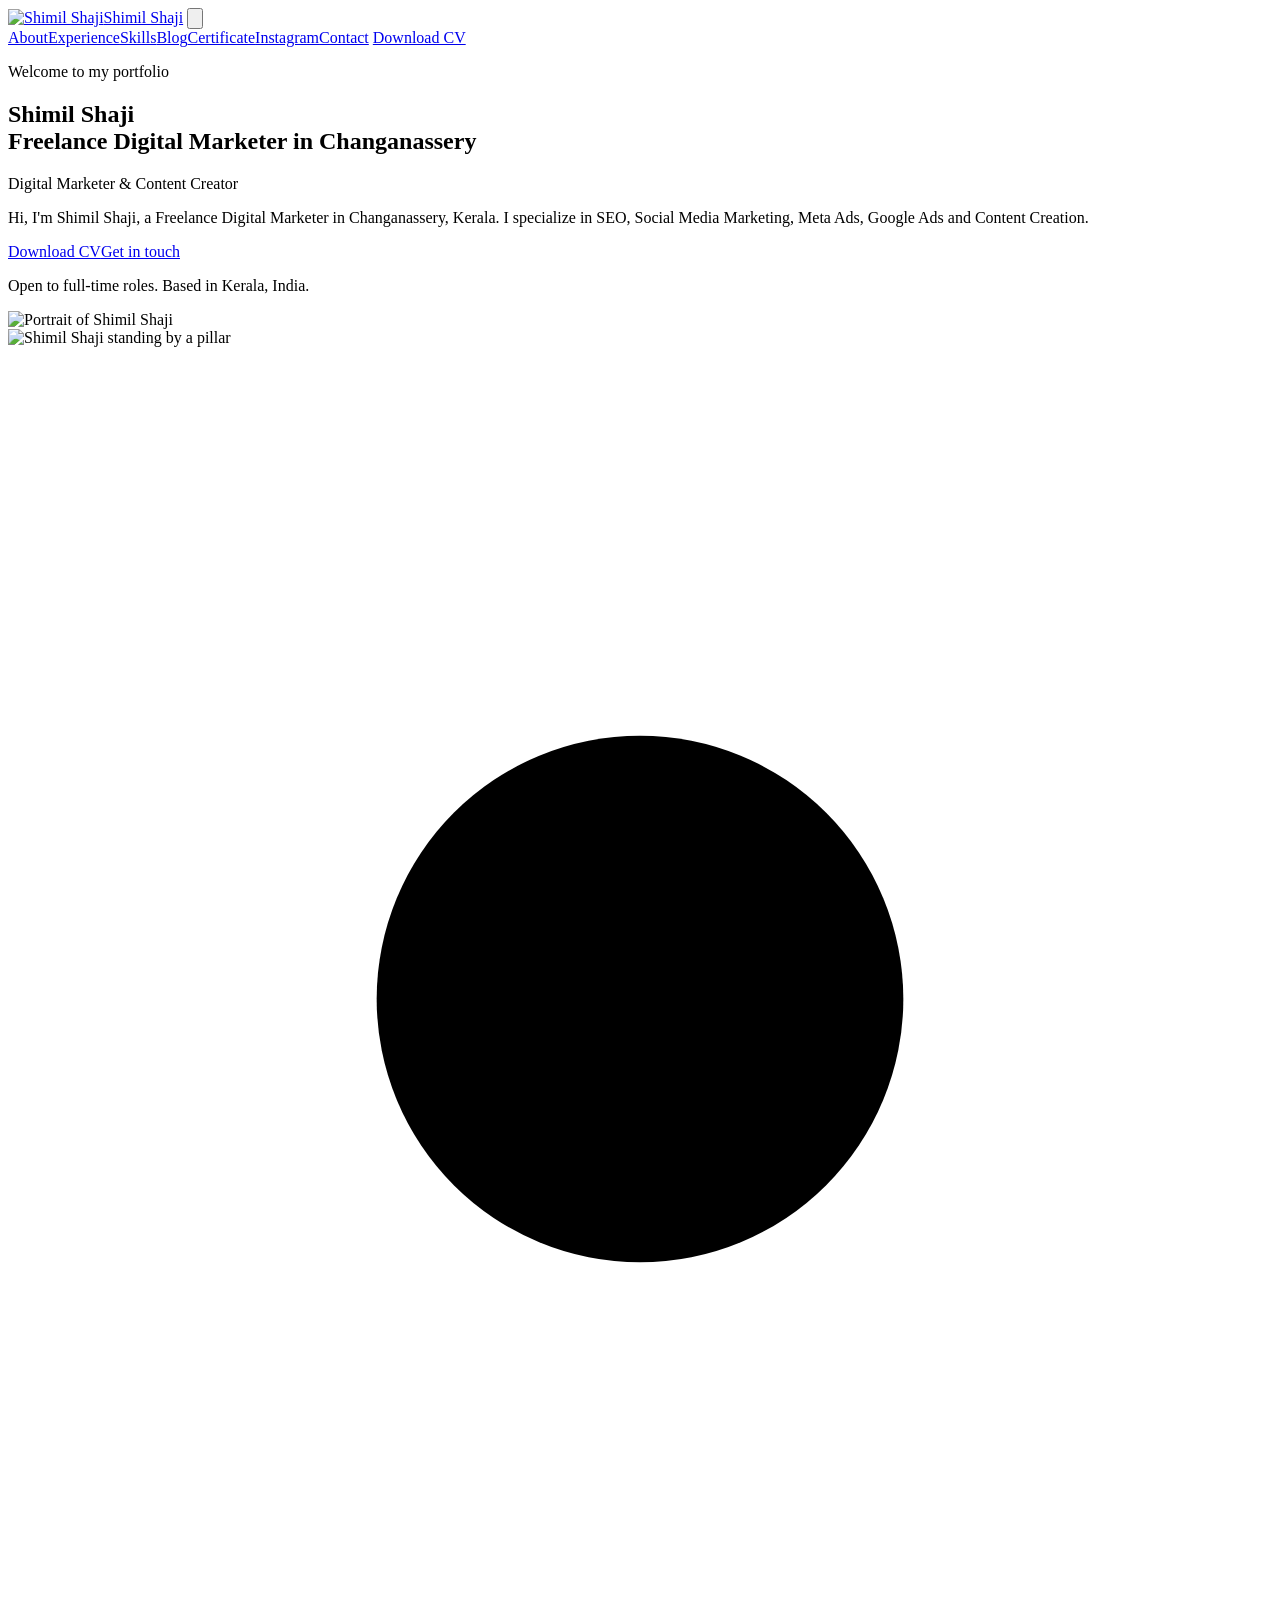
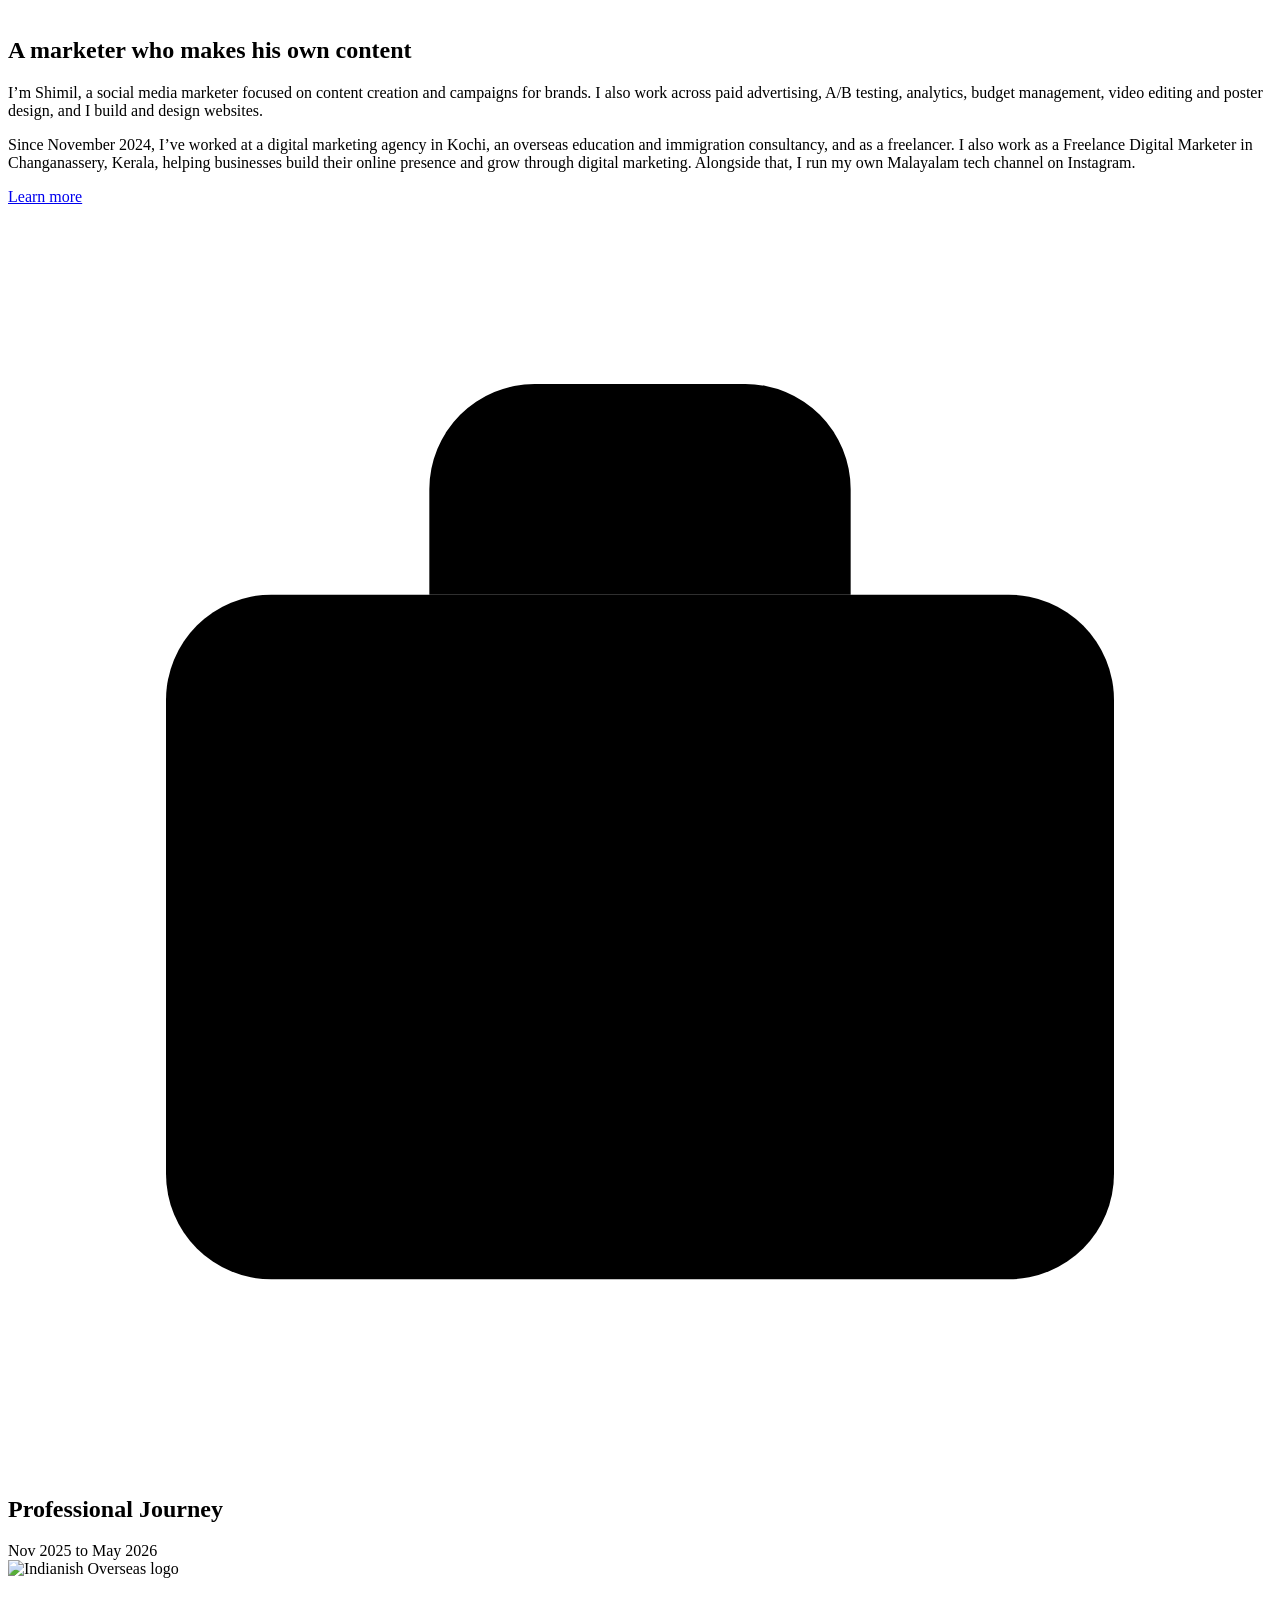
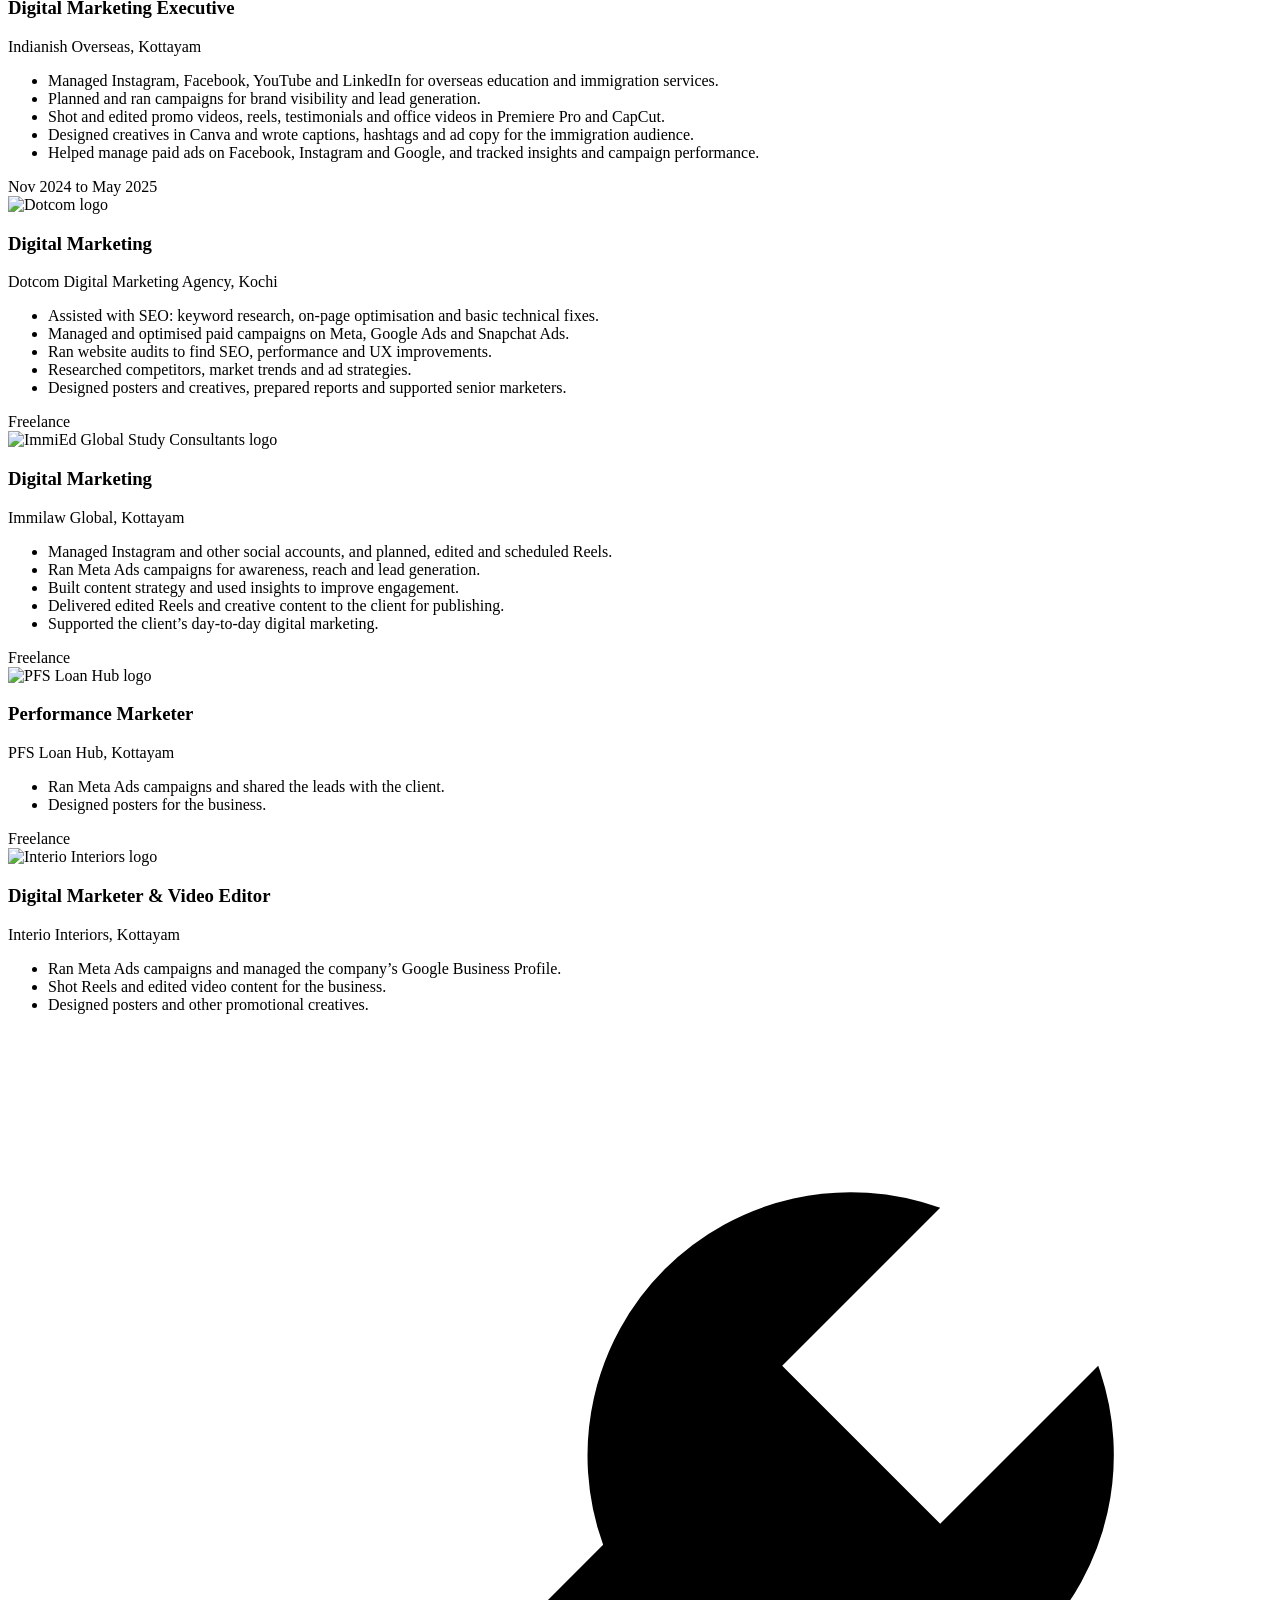
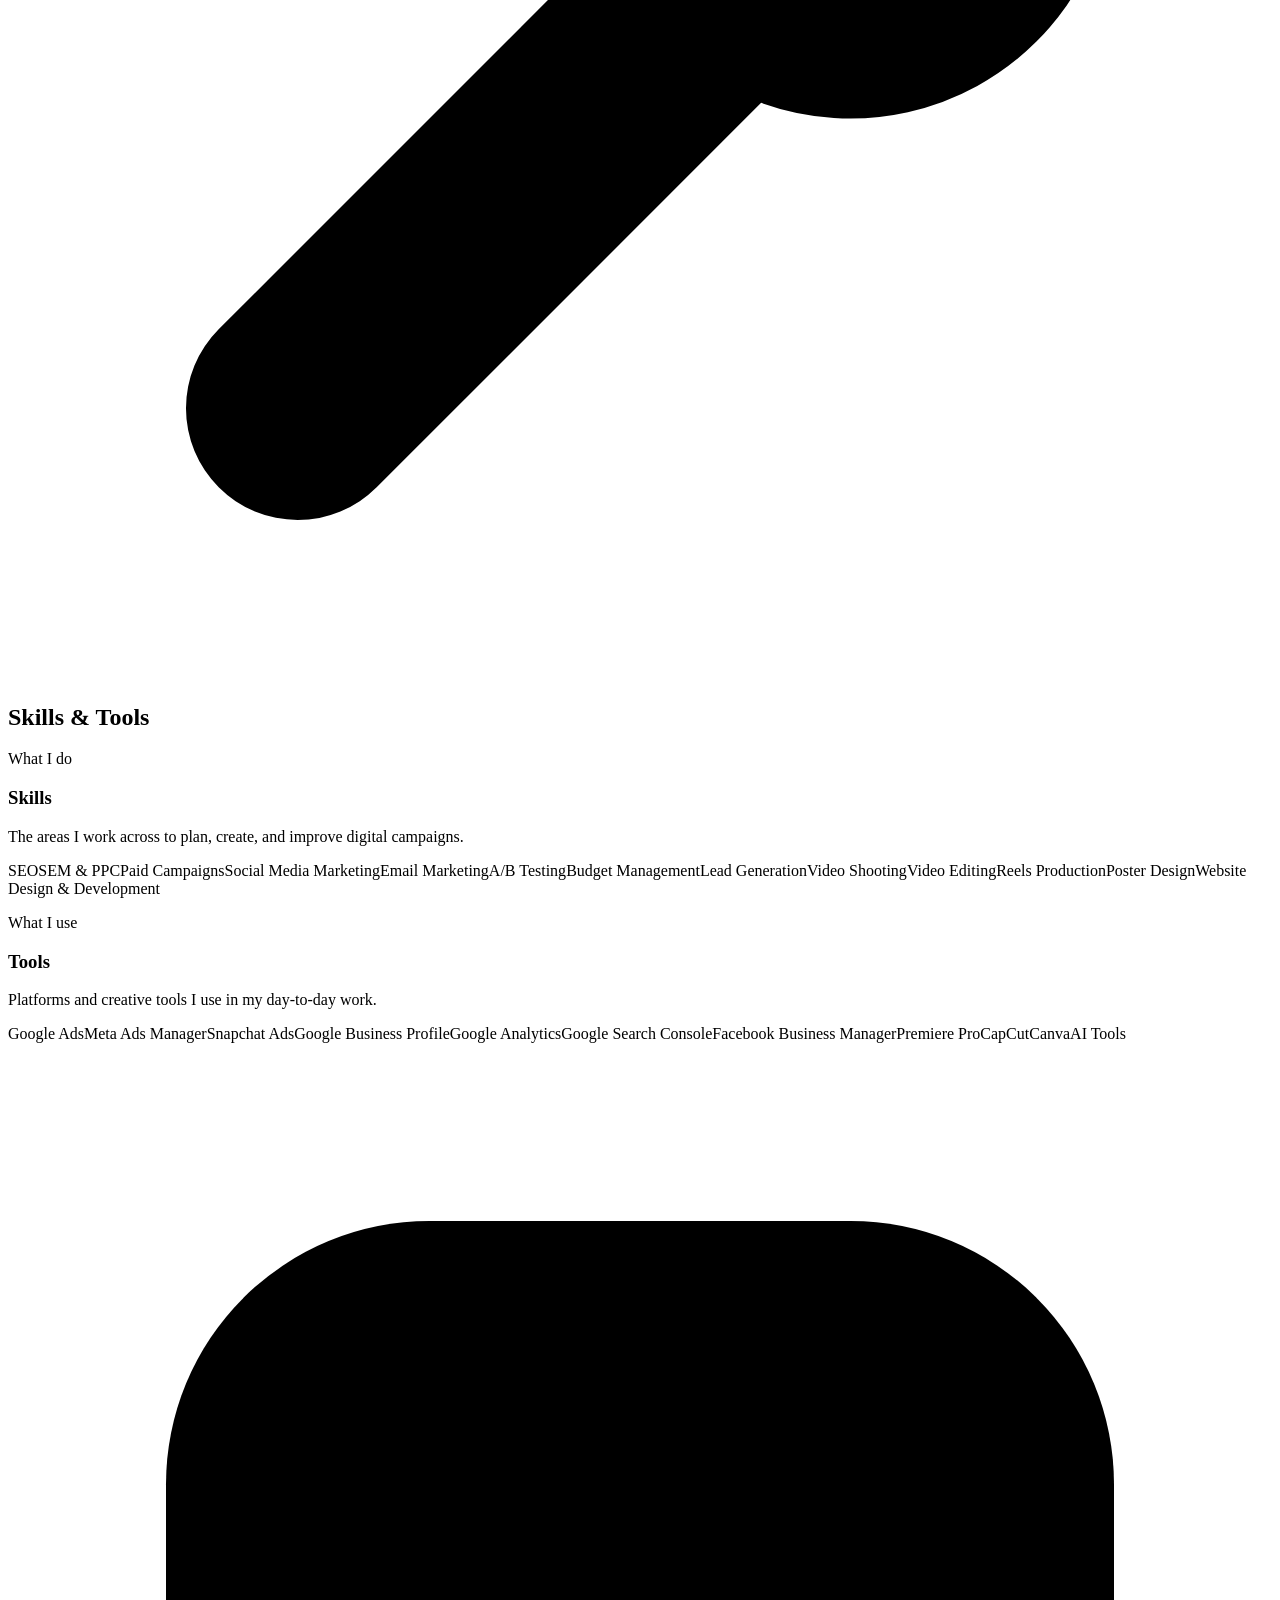
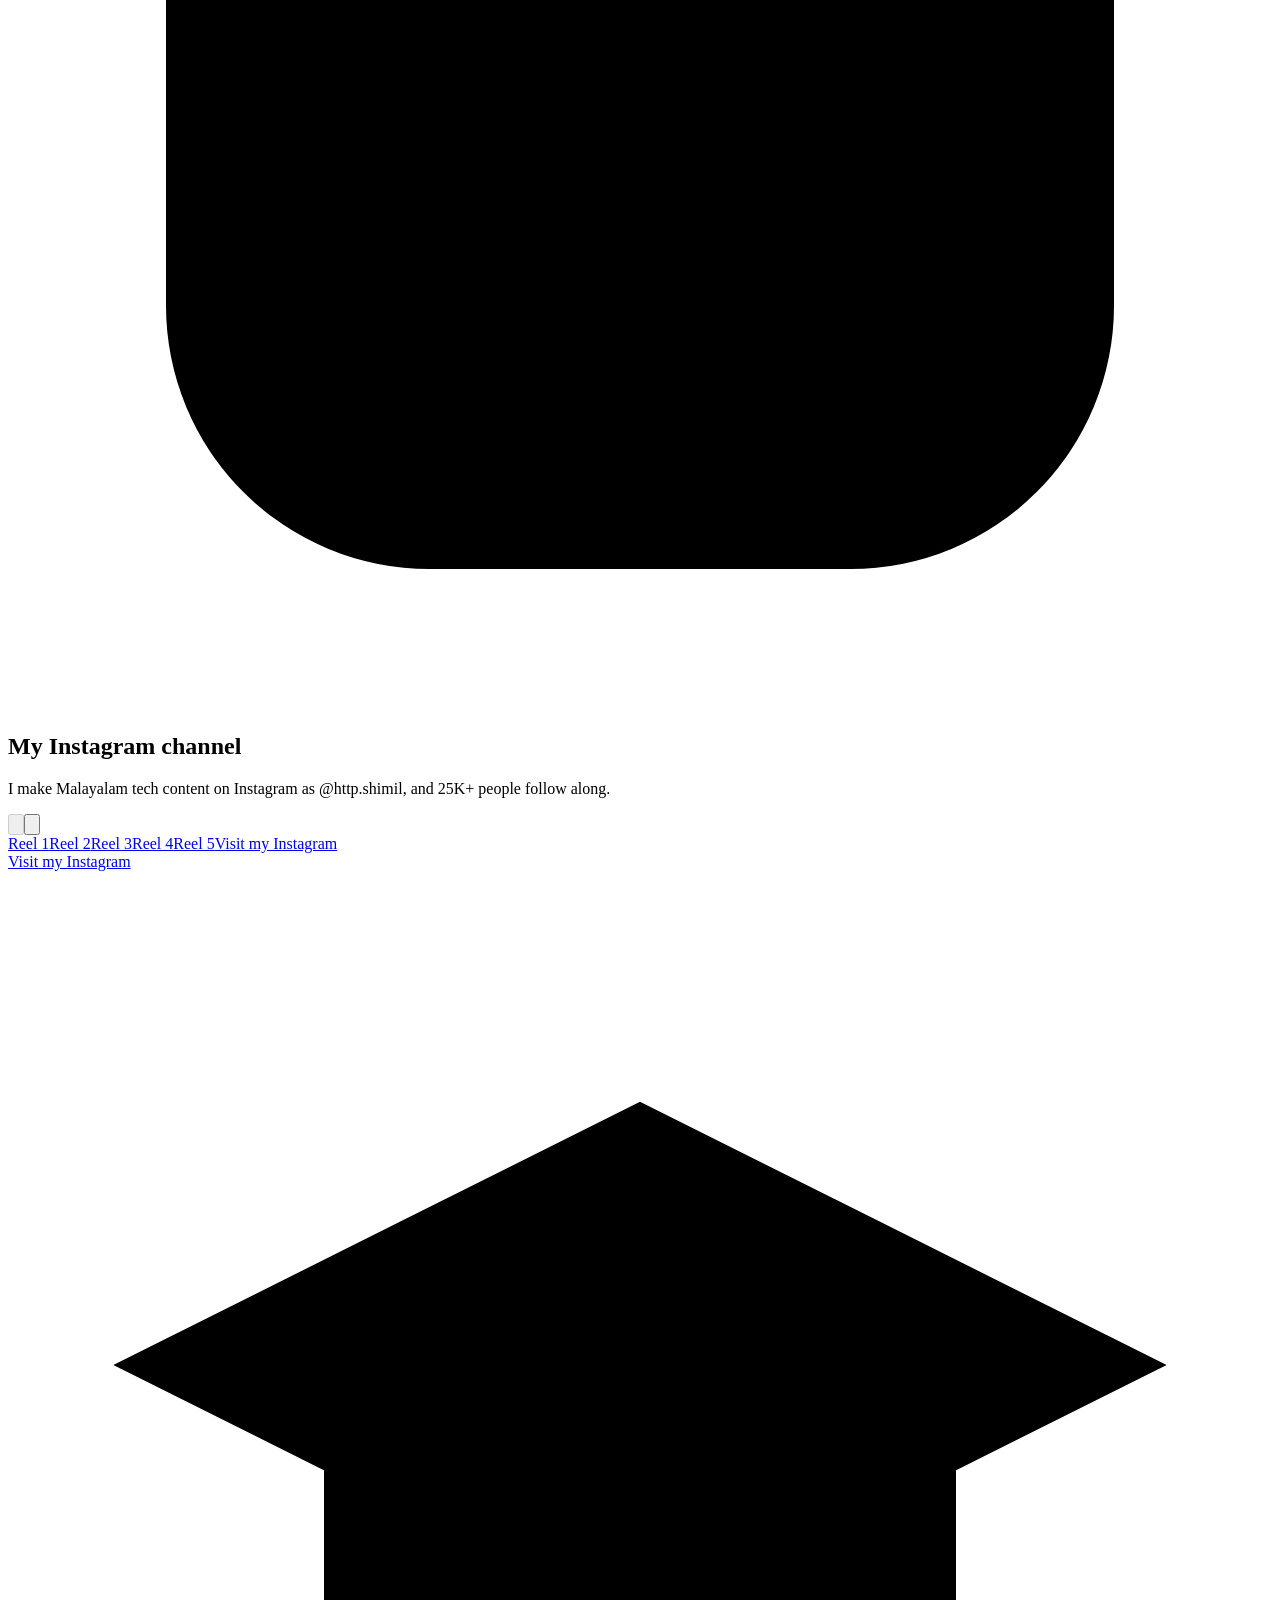
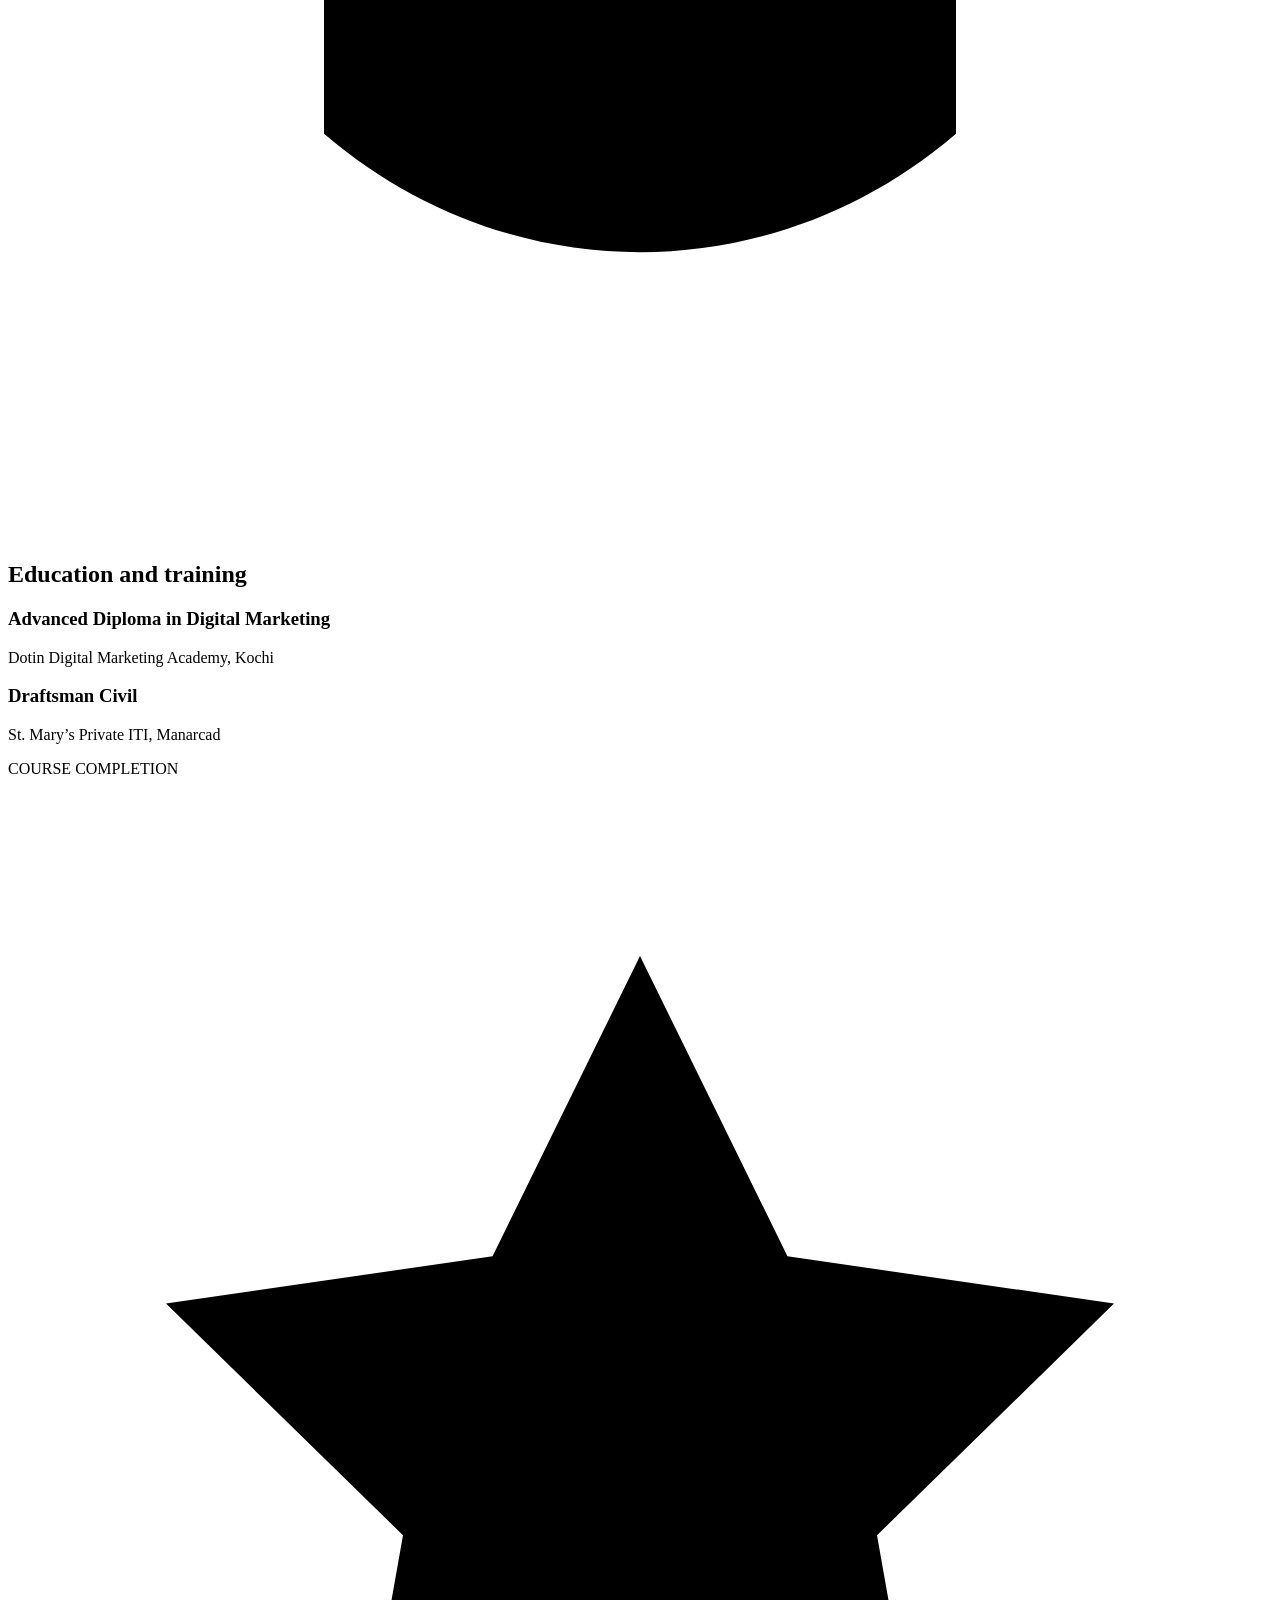
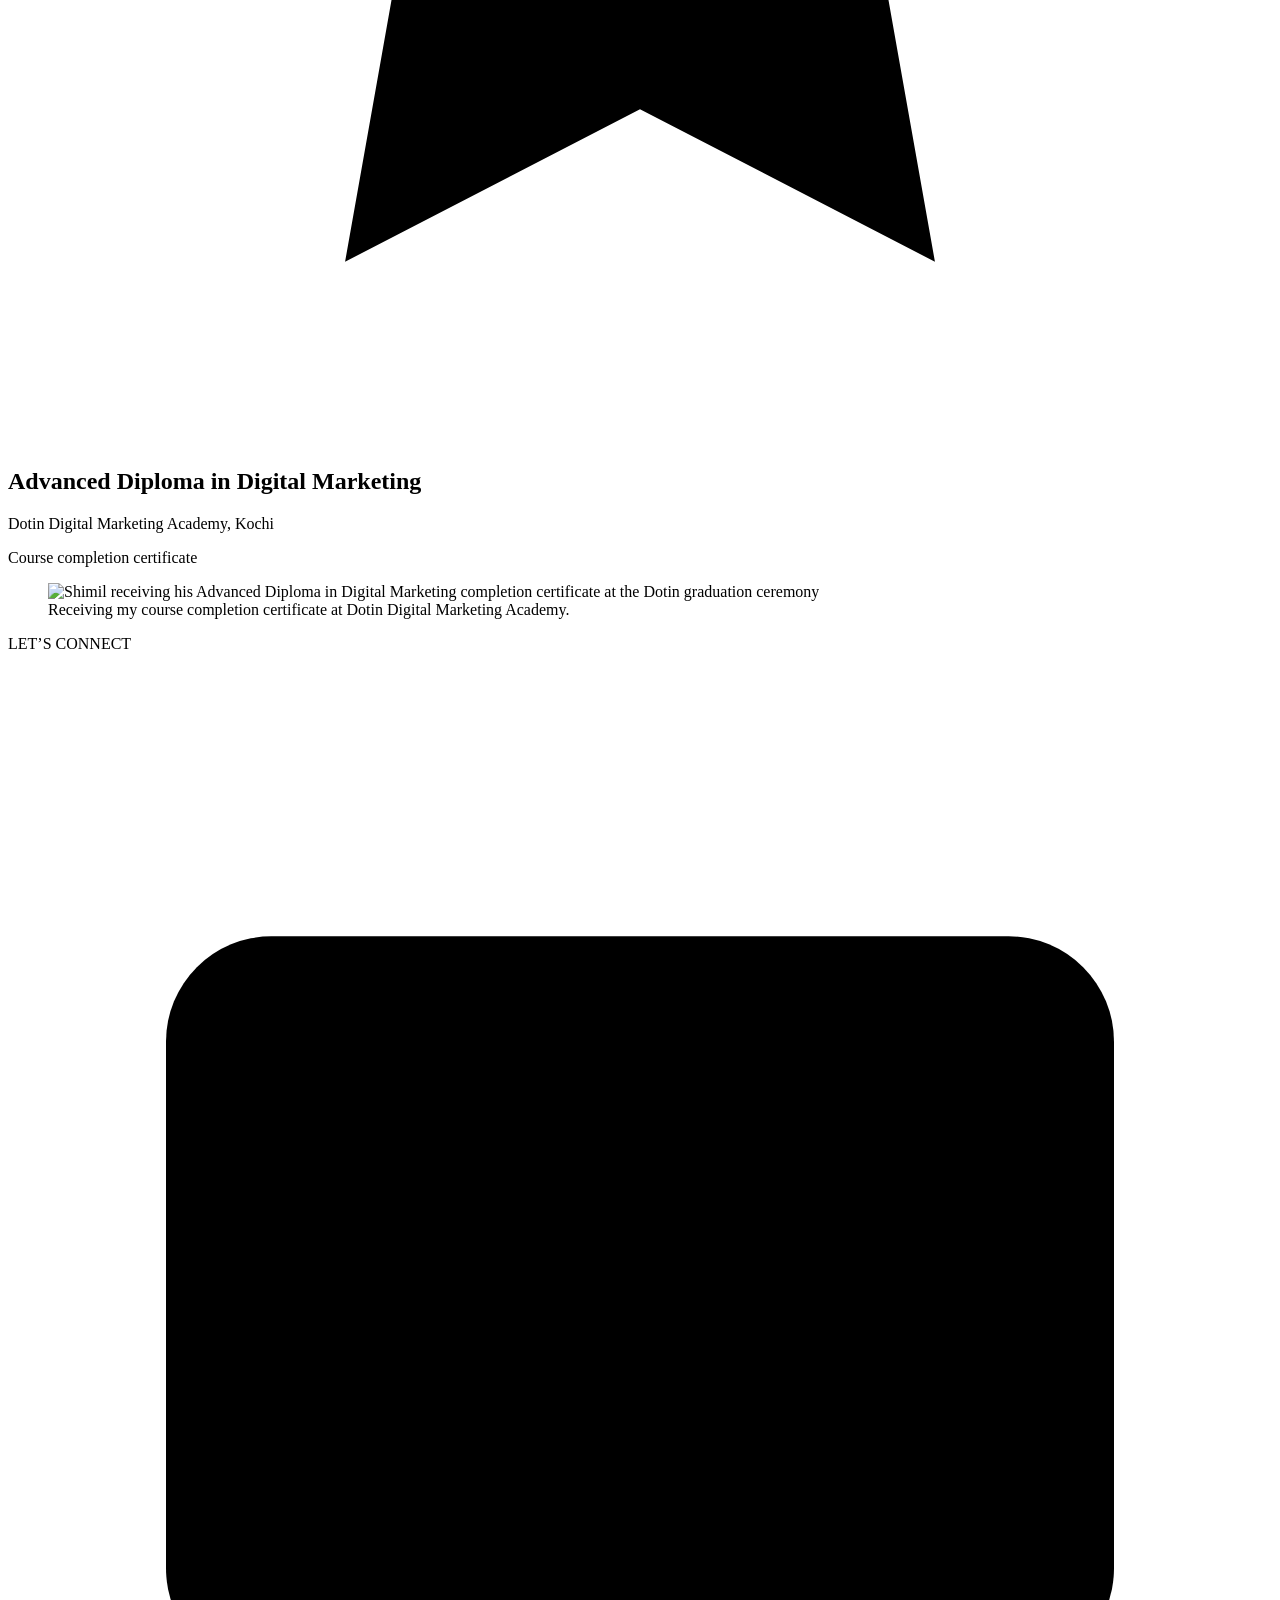
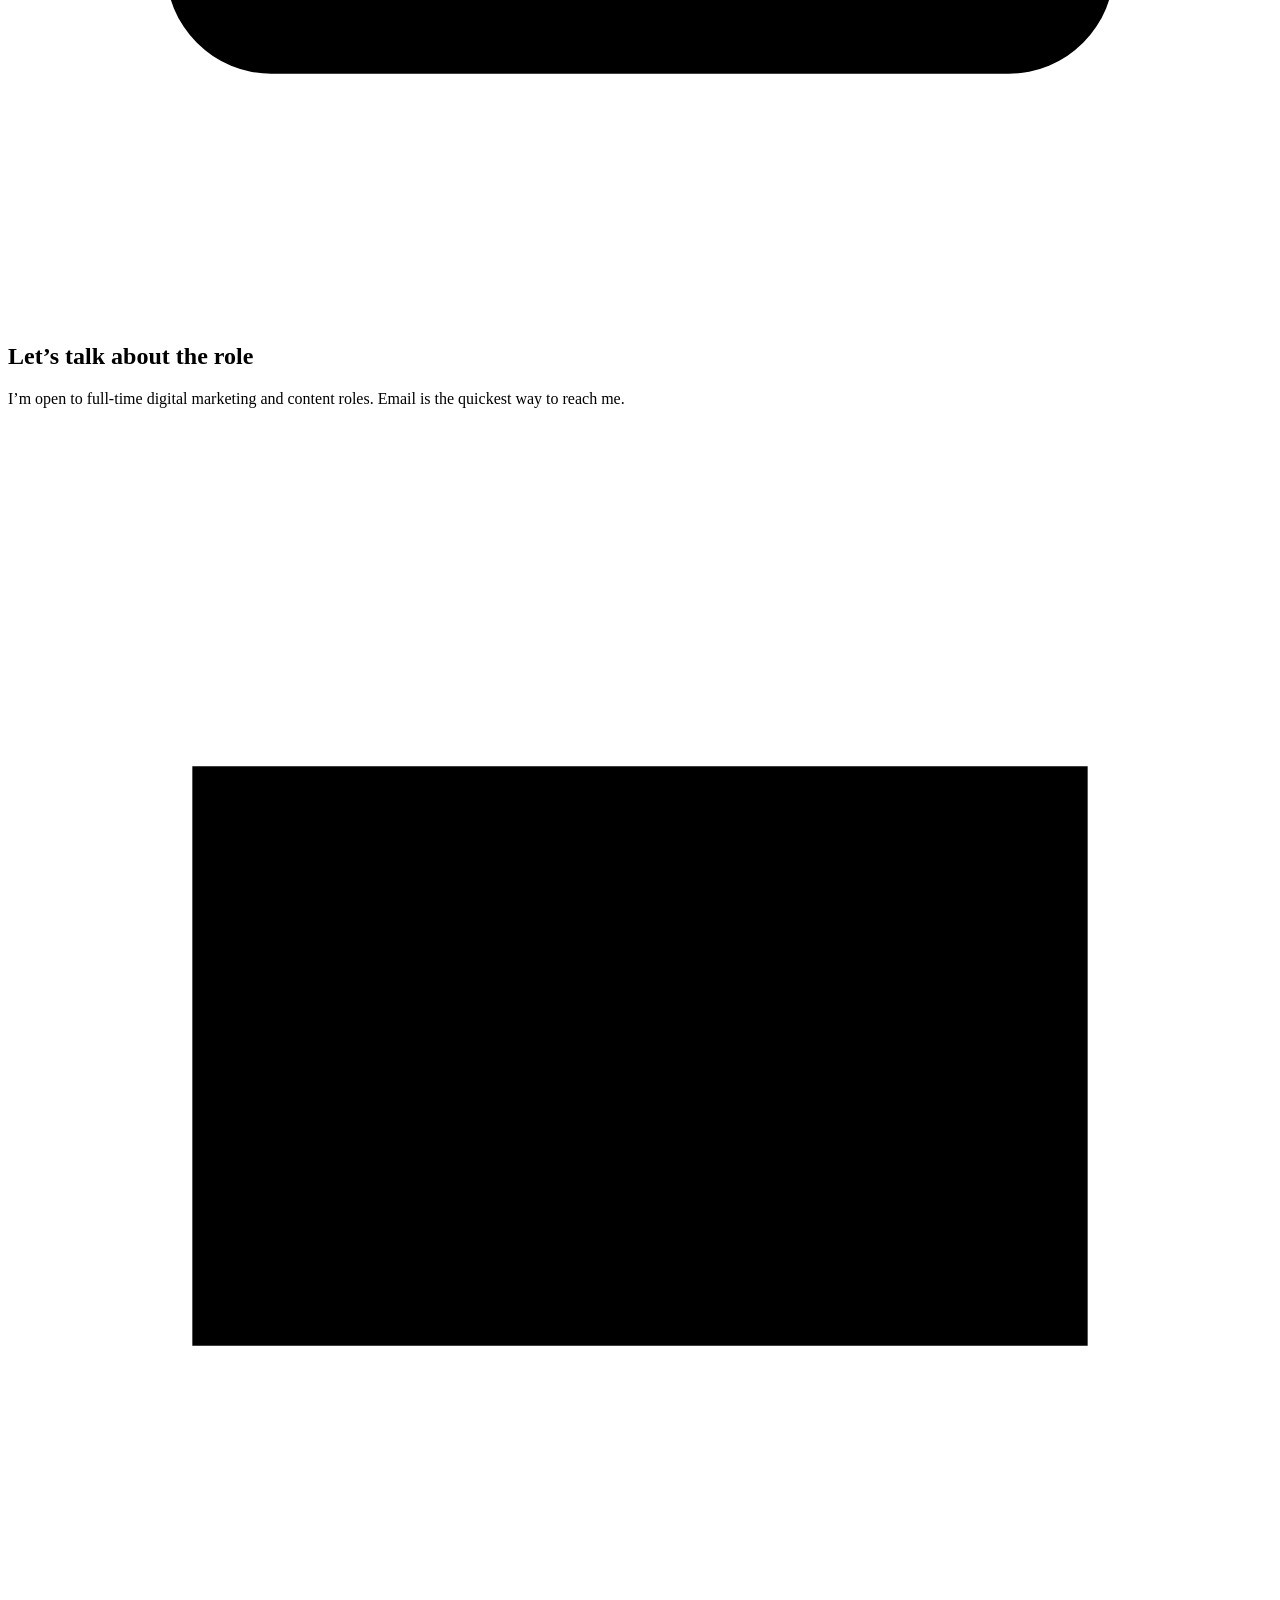
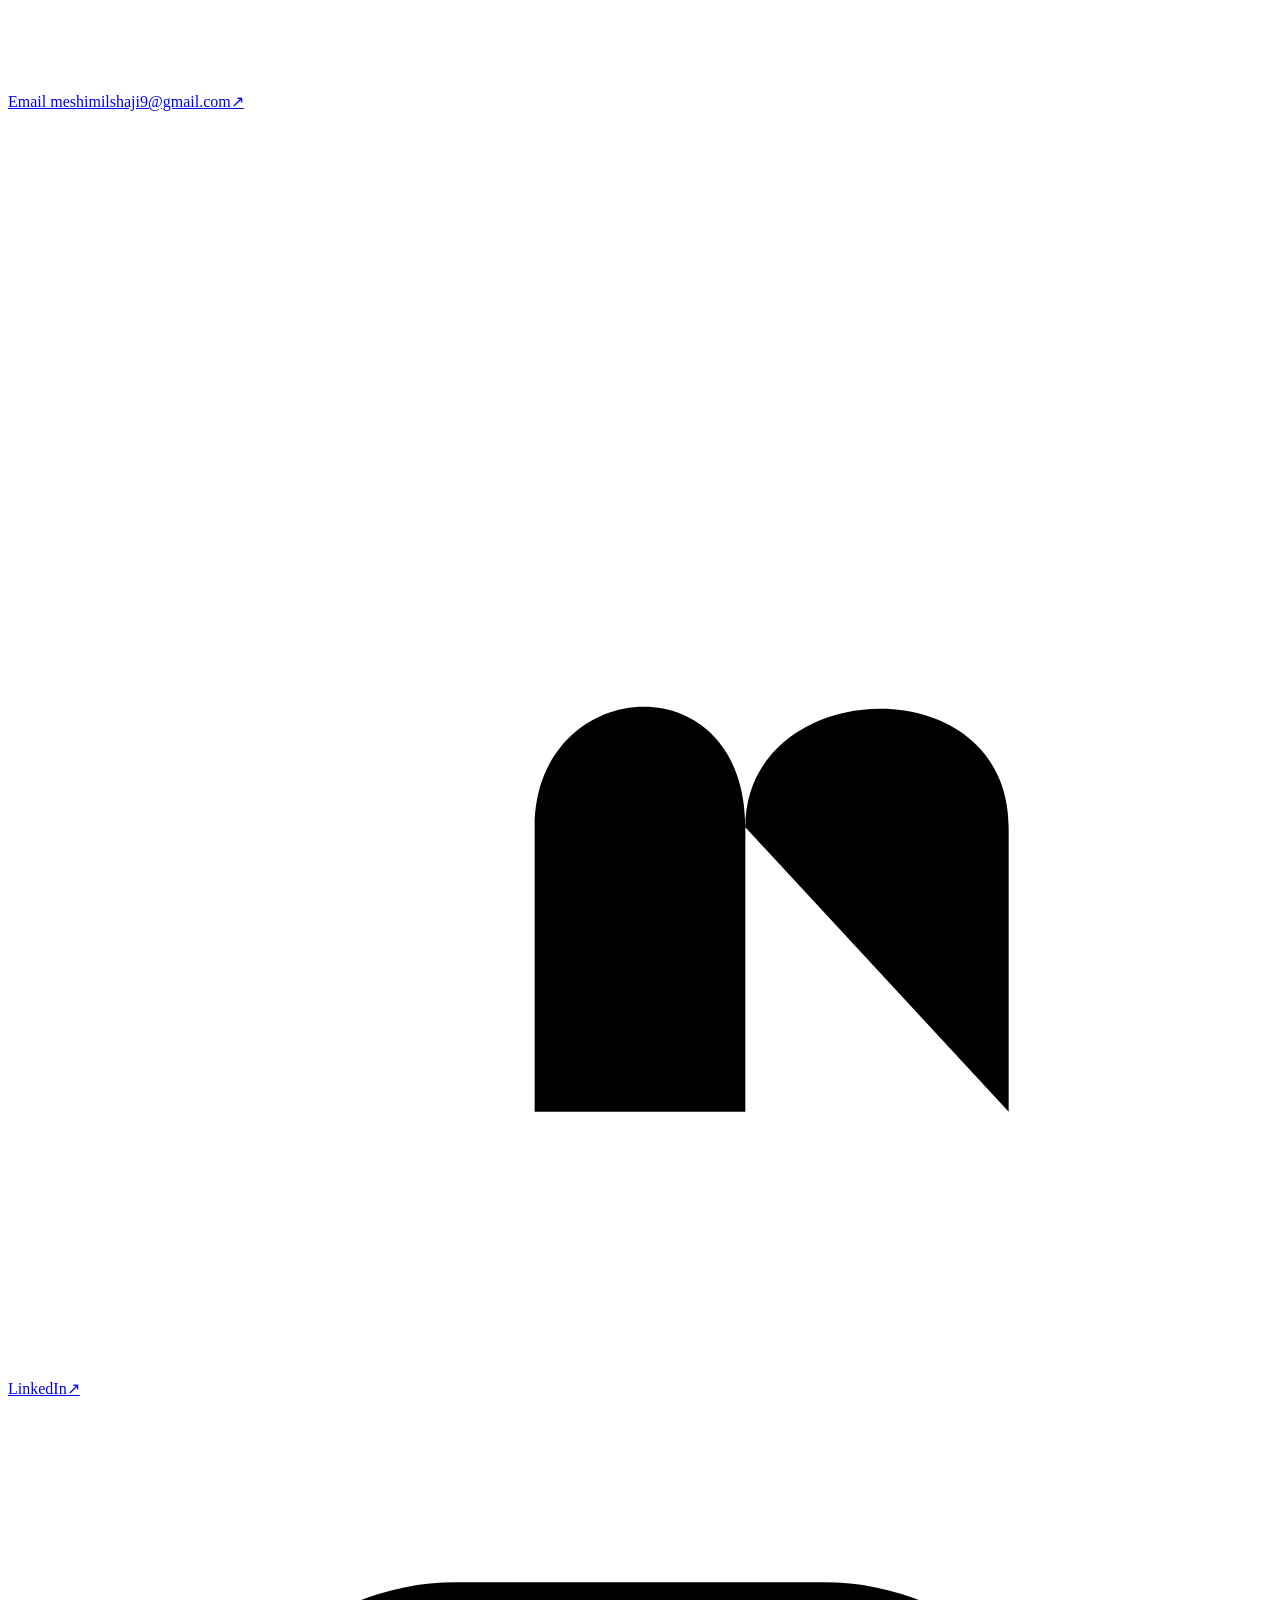
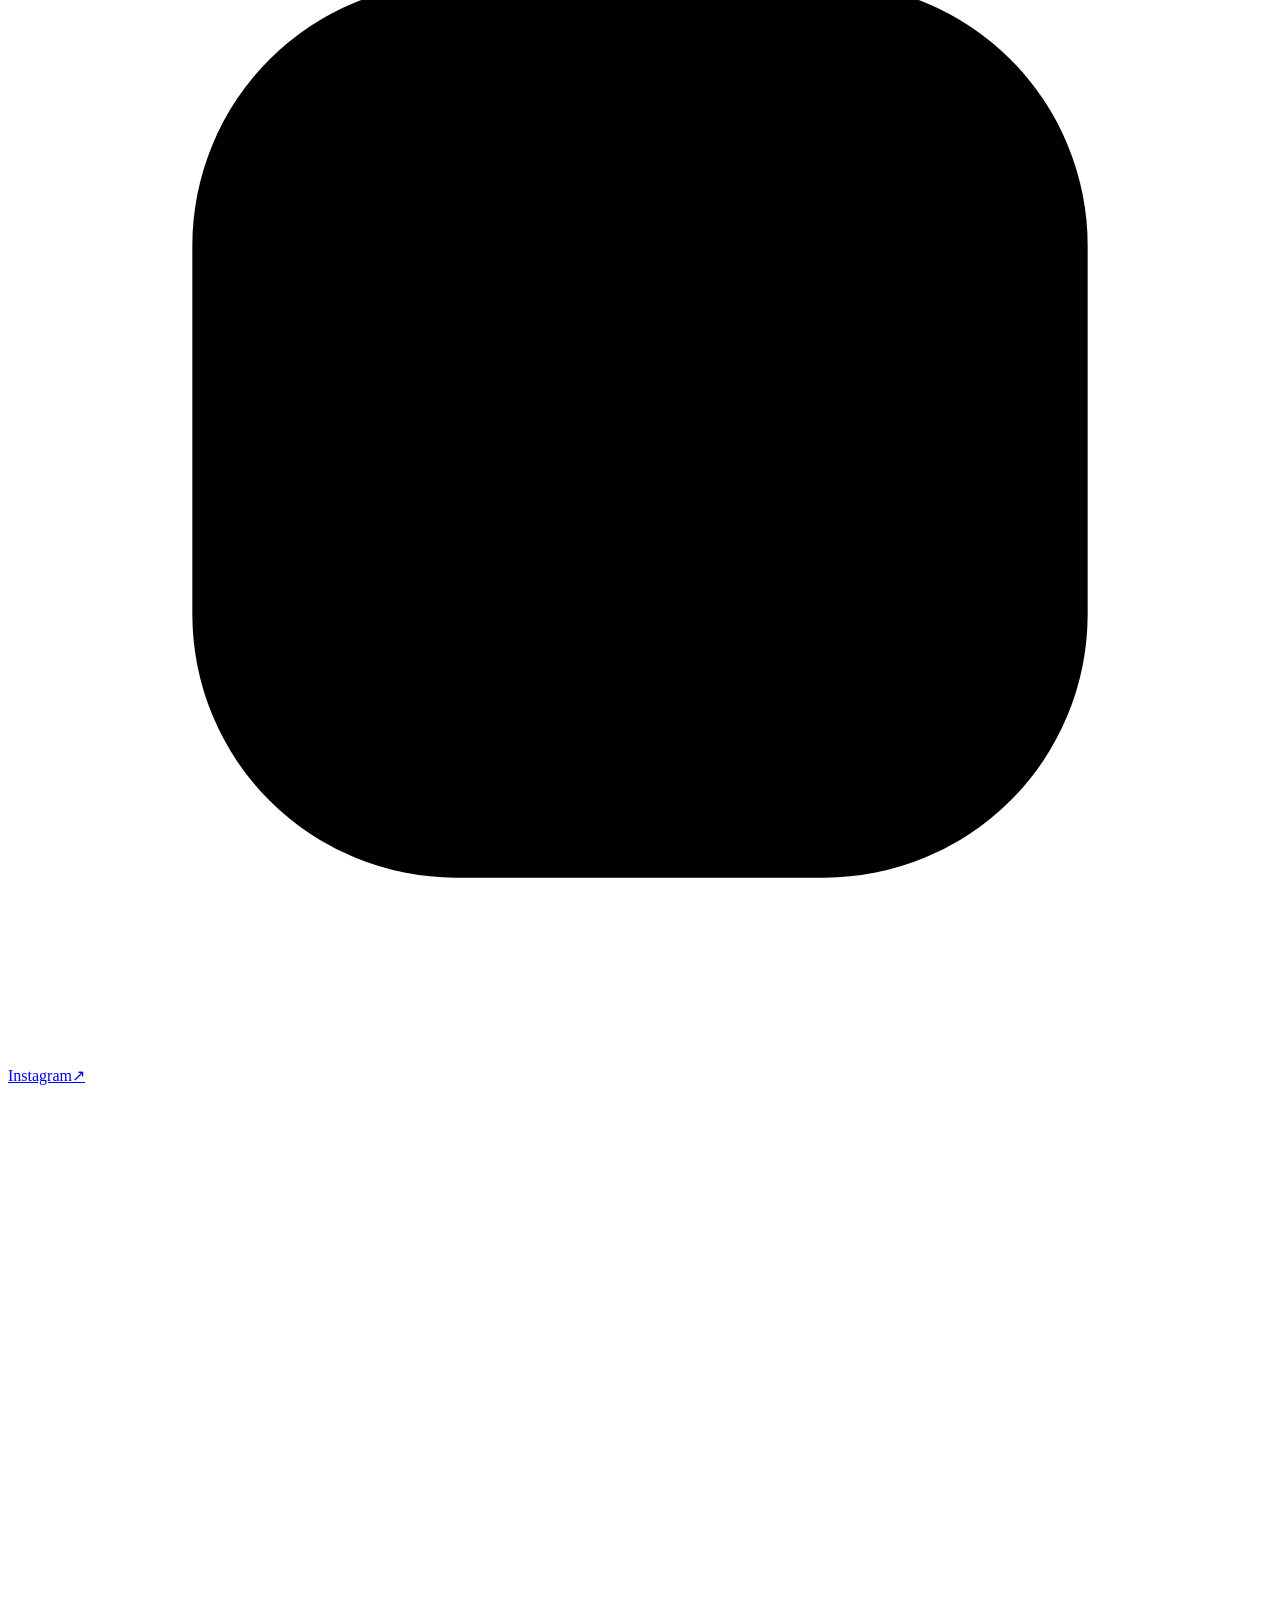
==== index.html @ b9cdd694 "Update index.html" ====
<!doctype html>
<html lang="en">
<head>
<meta charset="utf-8">
<meta name="viewport" content="width=device-width,initial-scale=1">
<title>Freelance Digital Marketer in Changanassery | Shimil Shaji</title>
<meta name="description" content="Looking for a freelance digital marketer in Changanassery? Shimil Shaji offers SEO, Social Media Marketing, Meta Ads, Google Ads and digital marketing services in Kerala">
<meta property="og:type" content="website">
<meta property="og:title" content="Shimil Shaji | Digital Marketer & Content Creator">
<meta property="og:description" content="Social media marketing, content creation and paid ads. Explore my experience, skills and work.">
<meta property="og:image" content="assets/photo-hero.jpg">
<meta name="theme-color" content="#1c3fd8">
<link rel="icon" href="assets/download.svg" type="image/svg+xml">
<link rel="preconnect" href="https://fonts.googleapis.com">
<link rel="preconnect" href="https://fonts.gstatic.com" crossorigin>
<link href="https://fonts.googleapis.com/css2?family=Bricolage+Grotesque:opsz,wght@12..96,500;12..96,700;12..96,800&family=Figtree:wght@400;500;600&display=swap" rel="stylesheet">
<link rel="stylesheet" href="styles.css?v=59">
<script type="application/ld+json">{"@context":"https://schema.org","@type":"Person","name":"Shimil Shaji","jobTitle":"Digital Marketer and Content Creator","sameAs":["https://www.linkedin.com/in/shimil-shaji-57026b2a0","https://www.instagram.com/http.shimil/"]}</script>
<script src="script.js?v=14" defer></script>
</head>
<body>
<header class="top"><div class="w">
  <a class="brand" href="index.html#top"><img class="brand-logo" src="assets/reels/reel-6.jpg" alt="Shimil Shaji">Shimil Shaji</a>
  <button class="menu" type="button" aria-label="Open navigation menu" aria-expanded="false" aria-controls="nav"><svg class="menu-icon" viewBox="0 0 24 24" aria-hidden="true"><path class="menu-line menu-line-1" d="M4 6h16"/><path class="menu-line menu-line-2" d="M4 12h16"/><path class="menu-line menu-line-3" d="M4 18h16"/></svg></button>
  <nav id="nav" aria-label="Main">
    <a href="about.html">About</a><a href="#experience">Experience</a><a href="#skills">Skills</a><a href="blog.html">Blog</a><a href="#certificate">Certificate</a><a href="#instagram">Instagram</a><a href="#contact">Contact</a>
    <a class="btn" href="assets/Shimil-Shaji-CV.pdf" download>Download CV</a>
  </nav>
</div></header>
<main id="top">
<section class="hero"><div class="w">
  <div class="hero-t">
    <p class="welcome-tag"><span aria-hidden="true"></span>Welcome to my portfolio</p>
    <h1>Shimil Shaji <br>Freelance Digital Marketer in Changanassery</h1>
    <p class="role">Digital Marketer & Content Creator</p>
    <p class="lead">Hi, I'm Shimil Shaji, a Freelance Digital Marketer
in Changanassery, Kerala. I specialize in SEO,
Social Media Marketing, Meta Ads, Google Ads
and Content Creation.</p>
    <div class="acts"><a class="btn" href="assets/Shimil-Shaji-CV.pdf" download>Download CV</a><a class="btn ghost" href="#contact">Get in touch</a></div>
    <p class="status">Open to full-time roles. Based in Kerala, India.</p>
  </div>
  <div class="hero-p"><img src="assets/photo-hero.jpg" alt="Portrait of Shimil Shaji" width="880" height="1100"></div>
</div></section>

<section class="sec" id="about"><div class="w about">
  <img src="assets/photo-about.jpg" alt="Shimil Shaji standing by a pillar" width="880" height="1100" loading="lazy">
  <div>
    <h2 class="section-title"><span class="section-icon" aria-hidden="true"><svg viewBox="0 0 24 24"><path d="M12 3v2m0 14v2M3 12h2m14 0h2M5.6 5.6 7 7m10 10 1.4 1.4m0-12.8L17 7M7 17l-1.4 1.4"/><circle cx="12" cy="12" r="5"/></svg></span>A marketer who makes his own content</h2>
    <p>I’m Shimil, a social media marketer focused on content creation and campaigns for brands. I also work across paid advertising, A/B testing, analytics, budget management, video editing and poster design, and I build and design websites.</p>
    <p>Since November 2024, I’ve worked at a digital marketing agency in Kochi, an overseas education and immigration consultancy, and as a freelancer. I also work as a Freelance Digital Marketer in Changanassery, Kerala, helping businesses build their online presence and grow through digital marketing. Alongside that, I run my own Malayalam tech channel on Instagram.</p>
    <a class="link" href="about.html">Learn more</a>
  </div>
</div></section>

<section class="sec white" id="experience"><div class="w">
  <h2 class="section-title"><span class="section-icon" aria-hidden="true"><svg viewBox="0 0 24 24"><rect x="3" y="7" width="18" height="13" rx="2"/><path d="M8 7V5a2 2 0 0 1 2-2h4a2 2 0 0 1 2 2v2M3 12h18m-11 0v2h4v-2"/></svg></span>Professional Journey</h2>
  <article class="job"><div class="when">Nov 2025 to May 2026</div><div class="company-logo"><img src="assets/logo-indianish.png" alt="Indianish Overseas logo"></div><div>
    <h3>Digital Marketing Executive</h3><p class="org">Indianish Overseas, Kottayam</p>
    <ul><li>Managed Instagram, Facebook, YouTube and LinkedIn for overseas education and immigration services.</li>
    <li>Planned and ran campaigns for brand visibility and lead generation.</li>
    <li>Shot and edited promo videos, reels, testimonials and office videos in Premiere Pro and CapCut.</li>
    <li>Designed creatives in Canva and wrote captions, hashtags and ad copy for the immigration audience.</li>
    <li>Helped manage paid ads on Facebook, Instagram and Google, and tracked insights and campaign performance.</li></ul></div></article>
  <article class="job"><div class="when">Nov 2024 to May 2025</div><div class="company-logo dark-logo"><img src="assets/logo-dotcom.png" alt="Dotcom logo"></div><div>
    <h3>Digital Marketing</h3><p class="org">Dotcom Digital Marketing Agency, Kochi</p>
    <ul><li>Assisted with SEO: keyword research, on-page optimisation and basic technical fixes.</li>
    <li>Managed and optimised paid campaigns on Meta, Google Ads and Snapchat Ads.</li>
    <li>Ran website audits to find SEO, performance and UX improvements.</li>
    <li>Researched competitors, market trends and ad strategies.</li>
    <li>Designed posters and creatives, prepared reports and supported senior marketers.</li></ul></div></article>
  <article class="job"><div class="when">Freelance</div><div class="company-logo"><img src="assets/logo-immied.png" alt="ImmiEd Global Study Consultants logo"></div><div>
    <h3>Digital Marketing</h3><p class="org">Immilaw Global, Kottayam</p>
    <ul><li>Managed Instagram and other social accounts, and planned, edited and scheduled Reels.</li>
    <li>Ran Meta Ads campaigns for awareness, reach and lead generation.</li>
    <li>Built content strategy and used insights to improve engagement.</li>
    <li>Delivered edited Reels and creative content to the client for publishing.</li>
    <li>Supported the client’s day-to-day digital marketing.</li></ul></div></article>
  <article class="job"><div class="when">Freelance</div><div class="company-logo pfs-logo"><img src="assets/logo-pfs.png" alt="PFS Loan Hub logo"></div><div>
    <h3>Performance Marketer</h3><p class="org">PFS Loan Hub, Kottayam</p>
    <ul><li>Ran Meta Ads campaigns and shared the leads with the client.</li>
    <li>Designed posters for the business.</li></ul></div></article>
  <article class="job"><div class="when">Freelance</div><div class="company-logo interio-logo"><img src="assets/logo-interio.jpg" alt="Interio Interiors logo"></div><div>
    <h3>Digital Marketer &amp; Video Editor</h3><p class="org">Interio Interiors, Kottayam</p>
    <ul><li>Ran Meta Ads campaigns and managed the company’s Google Business Profile.</li>
    <li>Shot Reels and edited video content for the business.</li>
    <li>Designed posters and other promotional creatives.</li></ul></div></article>
</div></section>

<section class="sec" id="skills"><div class="w">
  <h2 class="section-title"><span class="section-icon" aria-hidden="true"><svg viewBox="0 0 24 24"><path d="m14.7 6.3 3-3a5 5 0 0 0-6.4 6.4L4 17a2.1 2.1 0 0 0 3 3l7.3-7.3a5 5 0 0 0 6.4-6.4l-3 3-3-3Z"/></svg></span>Skills &amp; Tools</h2>
  <div class="skill-tool-grid">
    <article class="skill-tool-card"><p class="skill-tool-kicker">What I do</p><h3>Skills</h3><p class="skill-tool-intro">The areas I work across to plan, create, and improve digital campaigns.</p><div class="skill-pills"><span>SEO</span><span>SEM &amp; PPC</span><span>Paid Campaigns</span><span>Social Media Marketing</span><span>Email Marketing</span><span>A/B Testing</span><span>Budget Management</span><span>Lead Generation</span><span>Video Shooting</span><span>Video Editing</span><span>Reels Production</span><span>Poster Design</span><span>Website Design &amp; Development</span></div></article>
    <article class="skill-tool-card tools-card"><p class="skill-tool-kicker">What I use</p><h3>Tools</h3><p class="skill-tool-intro">Platforms and creative tools I use in my day-to-day work.</p><div class="skill-pills"><span>Google Ads</span><span>Meta Ads Manager</span><span>Snapchat Ads</span><span>Google Business Profile</span><span>Google Analytics</span><span>Google Search Console</span><span>Facebook Business Manager</span><span>Premiere Pro</span><span>CapCut</span><span>Canva</span><span>AI Tools</span></div></article>
  </div>
</div></section>

<section class="sec white" id="instagram"><div class="w">
  <div class="reel-heading"><div><h2 class="section-title"><span class="section-icon" aria-hidden="true"><svg viewBox="0 0 24 24"><rect x="3" y="3" width="18" height="18" rx="5"/><circle cx="12" cy="12" r="4"/><circle cx="17.5" cy="6.5" r=".8" class="icon-dot"/></svg></span>My Instagram channel</h2><p class="lede">I make Malayalam tech content on Instagram as @http.shimil, and 25K+ people follow along.</p></div><div class="reel-controls" aria-label="Reel navigation"><button class="reel-control" type="button" data-reel-prev aria-label="Previous reels" disabled><svg viewBox="0 0 24 24" aria-hidden="true"><path d="m15 18-6-6 6-6"/></svg></button><button class="reel-control" type="button" data-reel-next aria-label="Next reels"><svg viewBox="0 0 24 24" aria-hidden="true"><path d="m9 18 6-6-6-6"/></svg></button></div></div>
  <div class="reels"><a class="reel" href="https://www.instagram.com/http.shimil/reel/De9NVTpOJ2B/" target="_blank" rel="noopener noreferrer" aria-label="Open Instagram Reel 1">Reel 1<img src="assets/reels/reel-1.jpg" alt="Reel 1 thumbnail" onerror="this.remove()"></a><a class="reel" href="https://www.instagram.com/http.shimil/reel/DdYyNXgKO7B/" target="_blank" rel="noopener noreferrer" aria-label="Open Instagram Reel 2">Reel 2<img src="assets/reels/reel-2.jpg" alt="Reel 2 thumbnail" onerror="this.remove()"></a><a class="reel" href="https://www.instagram.com/http.shimil/reel/DdT0XqCKHN4/" target="_blank" rel="noopener noreferrer" aria-label="Open Instagram Reel 3">Reel 3<img src="assets/reels/reel-3.jpg" alt="Reel 3 thumbnail" onerror="this.remove()"></a><a class="reel" href="https://www.instagram.com/http.shimil/reel/DcqbjtPqa-3/" target="_blank" rel="noopener noreferrer" aria-label="Open Instagram Reel 4">Reel 4<img src="assets/reels/reel-4.jpg" alt="Reel 4 thumbnail" onerror="this.remove()"></a><a class="reel" href="https://www.instagram.com/http.shimil/reel/DbicAqzqLcC/" target="_blank" rel="noopener noreferrer" aria-label="Open Instagram Reel 5">Reel 5<img src="assets/reels/reel-5.jpg" alt="Reel 5 thumbnail" onerror="this.remove()"></a><a class="reel" href="https://www.instagram.com/http.shimil/" target="_blank" rel="noopener noreferrer" aria-label="Visit my Instagram page">Visit my Instagram<img src="assets/reels/reel-6.jpg" alt="Instagram profile photo" onerror="this.remove()"></a></div>
  <a class="link" href="https://www.instagram.com/http.shimil/" target="_blank" rel="noopener noreferrer">Visit my Instagram</a>
</div></section>

<section class="sec" id="education"><div class="w">
  <h2 class="section-title"><span class="section-icon" aria-hidden="true"><svg viewBox="0 0 24 24"><path d="m2 9 10-5 10 5-10 5L2 9Z"/><path d="M6 11v5c3.5 3 8.5 3 12 0v-5M22 9v6"/></svg></span>Education and training</h2>
  <div class="edu">
    <div><h3>Advanced Diploma in Digital Marketing</h3><p>Dotin Digital Marketing Academy, Kochi</p></div>
    <div><h3>Draftsman Civil</h3><p>St. Mary’s Private ITI, Manarcad</p></div>
  </div>
</div></section>

<section class="sec cert-sec" id="certificate"><div class="w">
  <div class="cert-heading">
    <div><p class="contact-kicker">COURSE COMPLETION</p><h2 class="section-title"><span class="section-icon" aria-hidden="true"><svg viewBox="0 0 24 24"><path d="M12 3 14.8 8.7 21 9.6l-4.5 4.4 1.1 6.2L12 17.3l-5.6 2.9 1.1-6.2L3 9.6l6.2-.9L12 3Z"/></svg></span>Advanced Diploma in Digital Marketing</h2><p class="lede">Dotin Digital Marketing Academy, Kochi</p></div>
    <div class="cert-note"><span aria-hidden="true"></span>Course completion certificate</div>
  </div>
  <figure class="cert-photo"><img src="assets/dotin-certificate.jpg" alt="Shimil receiving his Advanced Diploma in Digital Marketing completion certificate at the Dotin graduation ceremony" loading="lazy" width="2400" height="1350"><figcaption>Receiving my course completion certificate at Dotin Digital Marketing Academy.</figcaption></figure>
</div></section>

<section class="sec white" id="contact"><div class="w contact">
  <div>
    <p class="contact-kicker">LET’S CONNECT</p>
    <h2 class="section-title"><span class="section-icon" aria-hidden="true"><svg viewBox="0 0 24 24"><rect x="3" y="5" width="18" height="14" rx="2"/><path d="m4 7 8 6 8-6"/></svg></span>Let’s talk about the role</h2>
    <p class="lede" style="margin-top:0">I’m open to full-time digital marketing and content roles. Email is the quickest way to reach me.</p>
    <a class="mail" href="mailto:shimilshaji9@gmail.com"><span class="mail-icon" aria-hidden="true"><svg viewBox="0 0 24 24"><path d="M3.5 6.5h17v11h-17z"/><path d="m4 7 8 6 8-6"/></svg></span><span class="mail-copy"><span class="mail-label">Email me</span><span class="mail-address">shimilshaji9@gmail.com</span></span><span class="mail-arrow" aria-hidden="true">↗</span></a>
    <div class="links">
      <a class="contact-link" href="https://www.linkedin.com/in/shimil-shaji-57026b2a0" target="_blank" rel="noopener noreferrer"><svg viewBox="0 0 24 24" aria-hidden="true"><path d="M5 9v10M5 5.5v.1M10 19v-5.4c0-2.9 4-3.2 4 0V19m0-5.4c0-2.9 5-3.1 5 0V19M10 9v10"/></svg>LinkedIn<span class="out-arrow">↗</span></a>
      <a class="contact-link" href="https://www.instagram.com/http.shimil/" target="_blank" rel="noopener noreferrer"><svg viewBox="0 0 24 24" aria-hidden="true"><rect x="3.5" y="3.5" width="17" height="17" rx="5"/><circle cx="12" cy="12" r="4"/><circle cx="17.7" cy="6.5" r=".8" class="icon-fill"/></svg>Instagram<span class="out-arrow">↗</span></a>
      <a class="contact-link cv-link" href="assets/Shimil-Shaji-CV.pdf" download><svg viewBox="0 0 24 24" aria-hidden="true"><path d="M12 3v12m-5-5 5 5 5-5M4 17v3h16v-3"/></svg>Download CV<span class="out-arrow">↓</span></a>
    </div>
  </div>
  <img src="assets/photo-contact.jpg" alt="Shimil Shaji smiling" width="880" height="1100" loading="lazy">
</div></section>
</main>
<footer class="site-footer"><div class="w footer-wrap">
  <div class="footer-top">
    <div class="footer-brand"><img class="footer-avatar" src="assets/reels/reel-6.jpg" alt="Shimil Shaji profile photo" loading="lazy" width="96" height="96"><div><strong>Shimil Shaji</strong><span>Digital Marketer <i>·</i> Content Creator</span><a class="footer-handle" href="https://www.instagram.com/shimil._.shaji/" target="_blank" rel="noopener noreferrer">@shimil._.shaji <span aria-hidden="true">↗</span></a></div></div>
    <a class="footer-top-link" href="#top">Back to top <span aria-hidden="true">↑</span></a>
  </div>
  <div class="footer-bottom"><span>© <span id="yr">2026</span> Shimil Shaji <span class="footer-place">Kerala, India</span></span><span class="footer-credit"><span class="footer-spark" aria-hidden="true">✦</span> Created by <strong>Shimil Shaji</strong></span></div>
</div></footer>
</body>
</html>
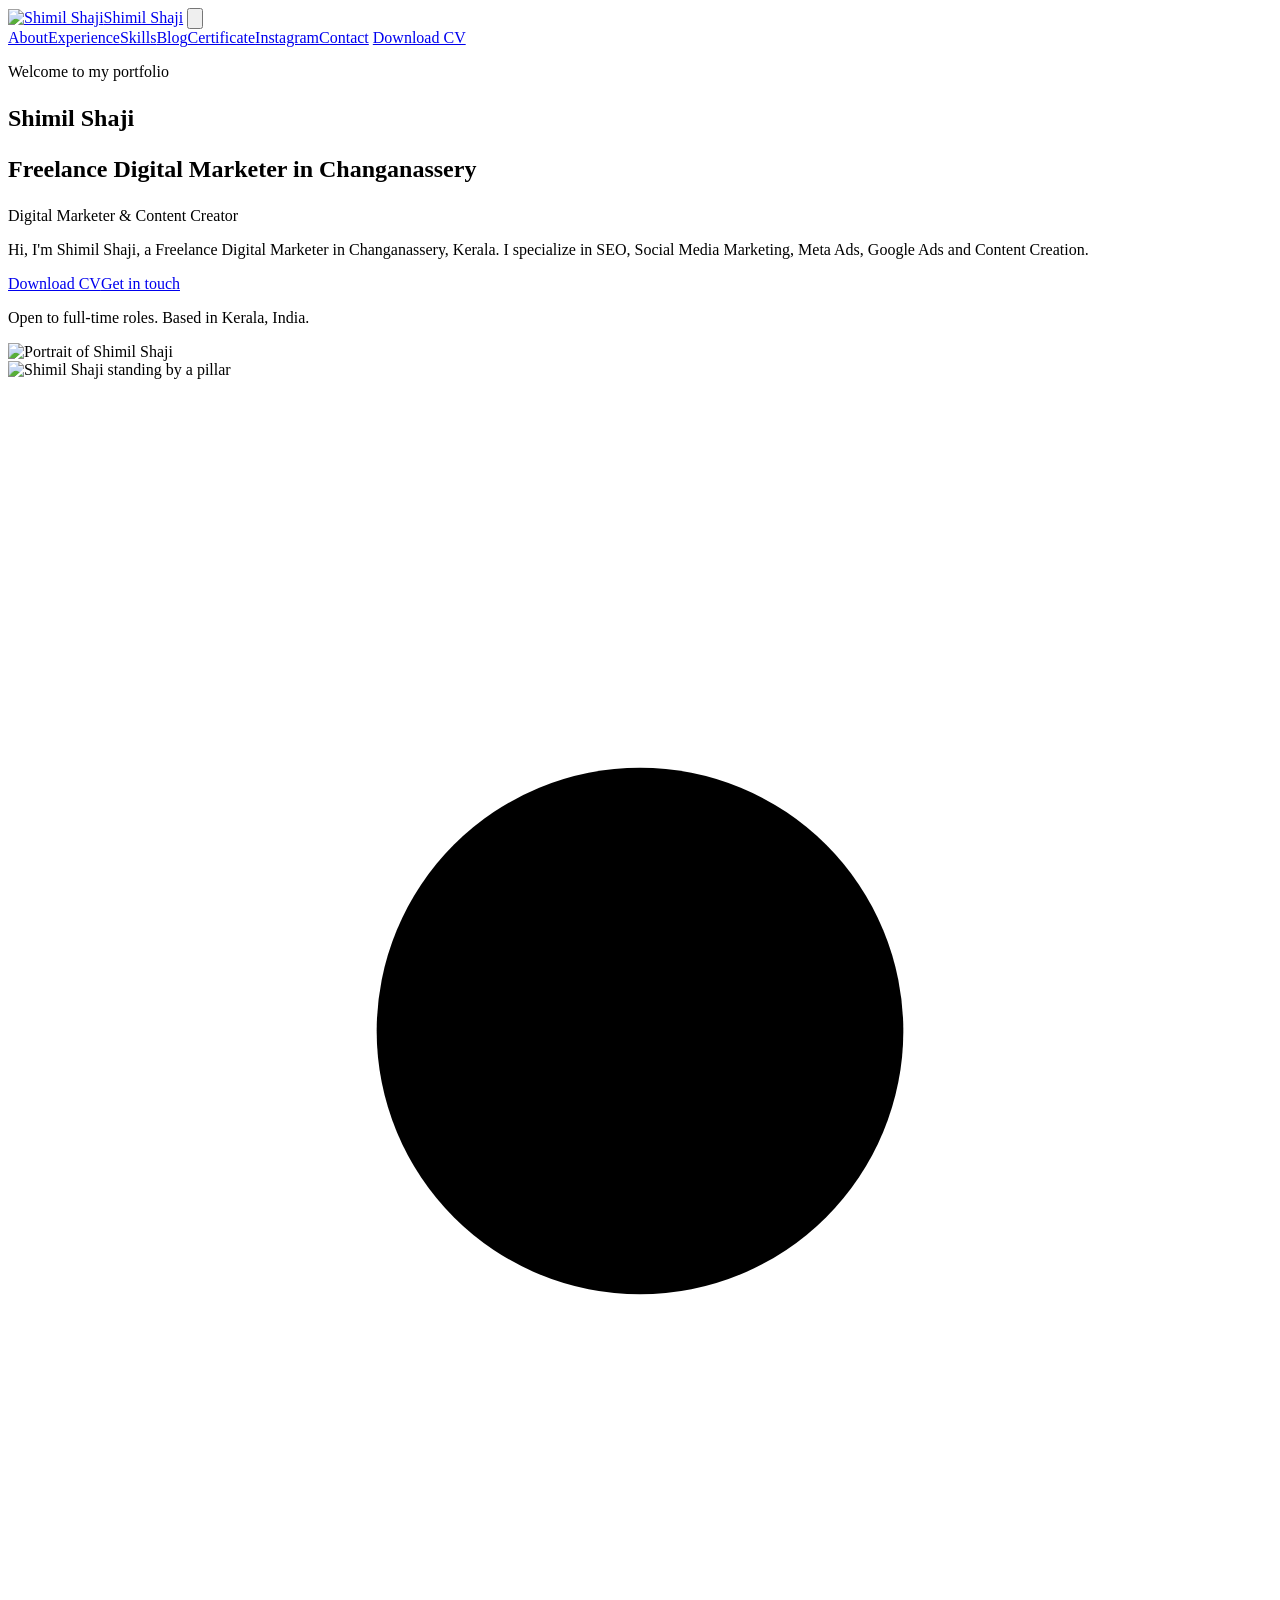
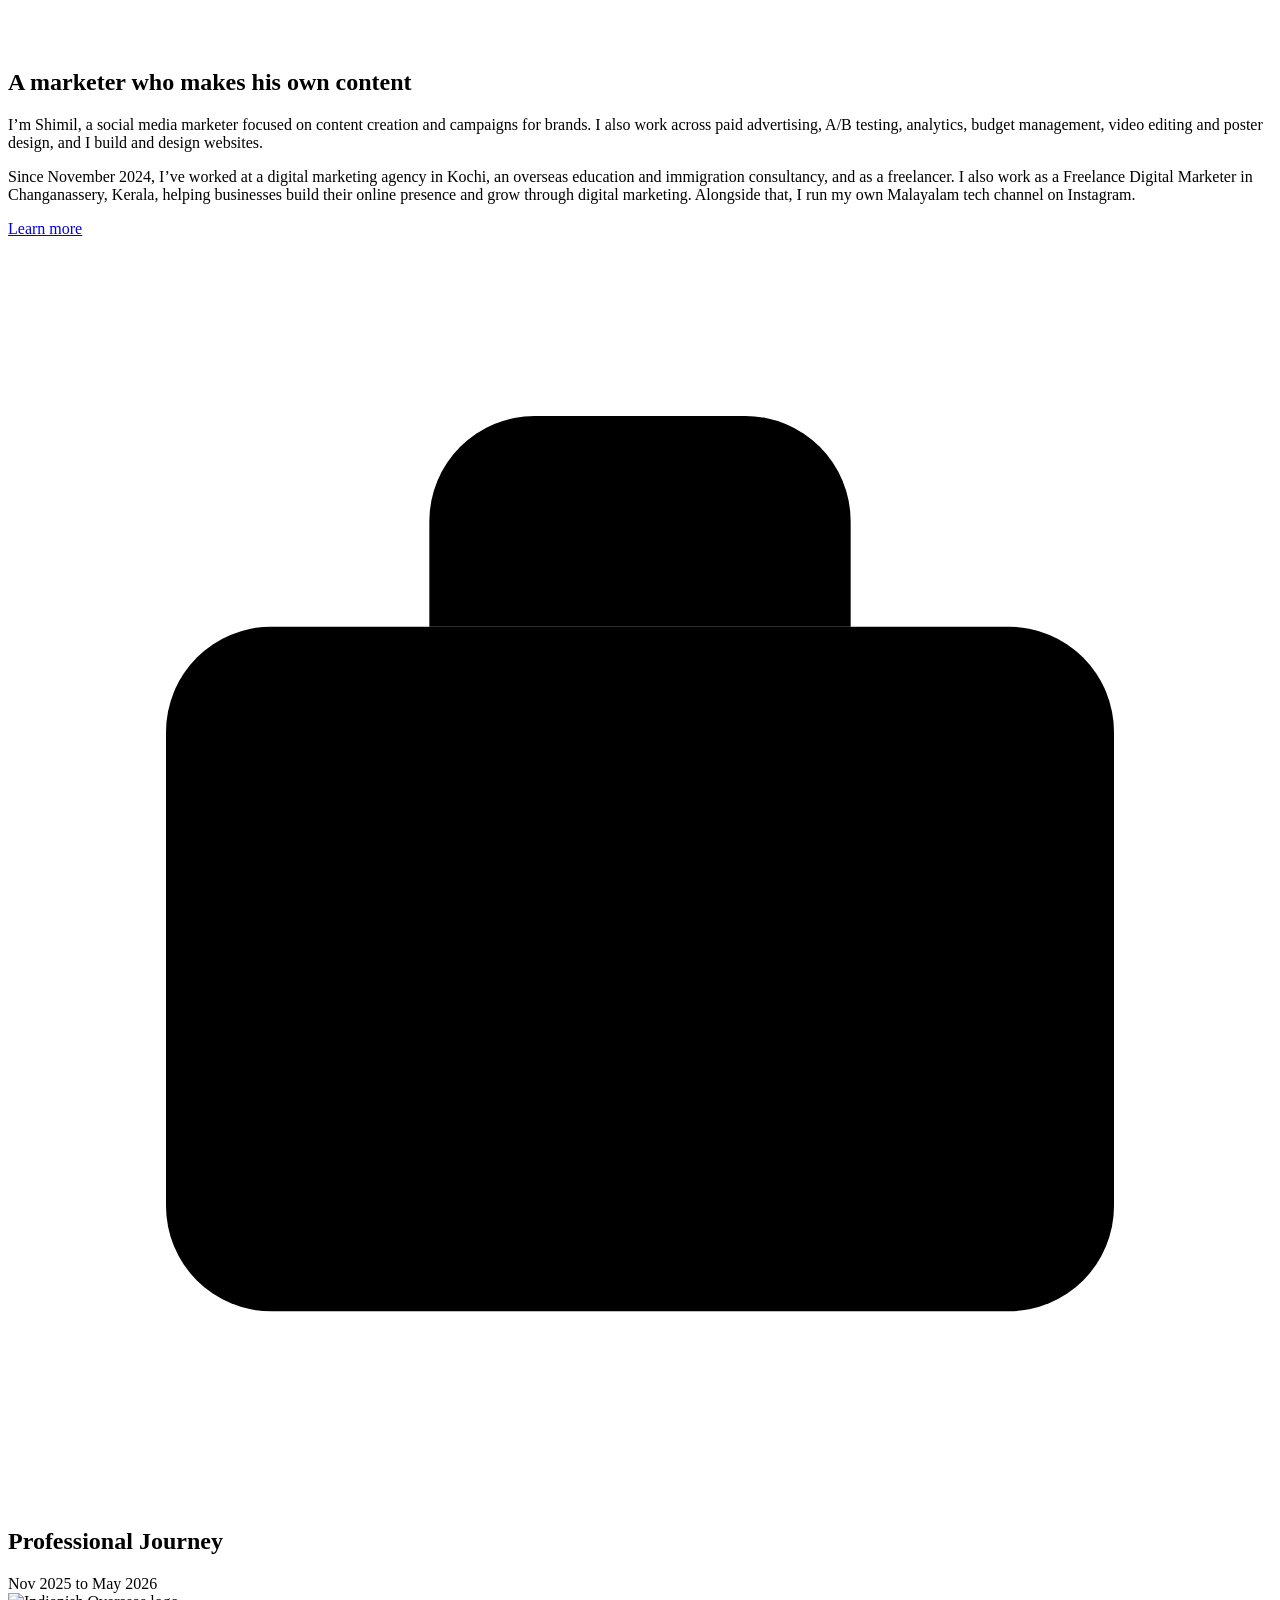
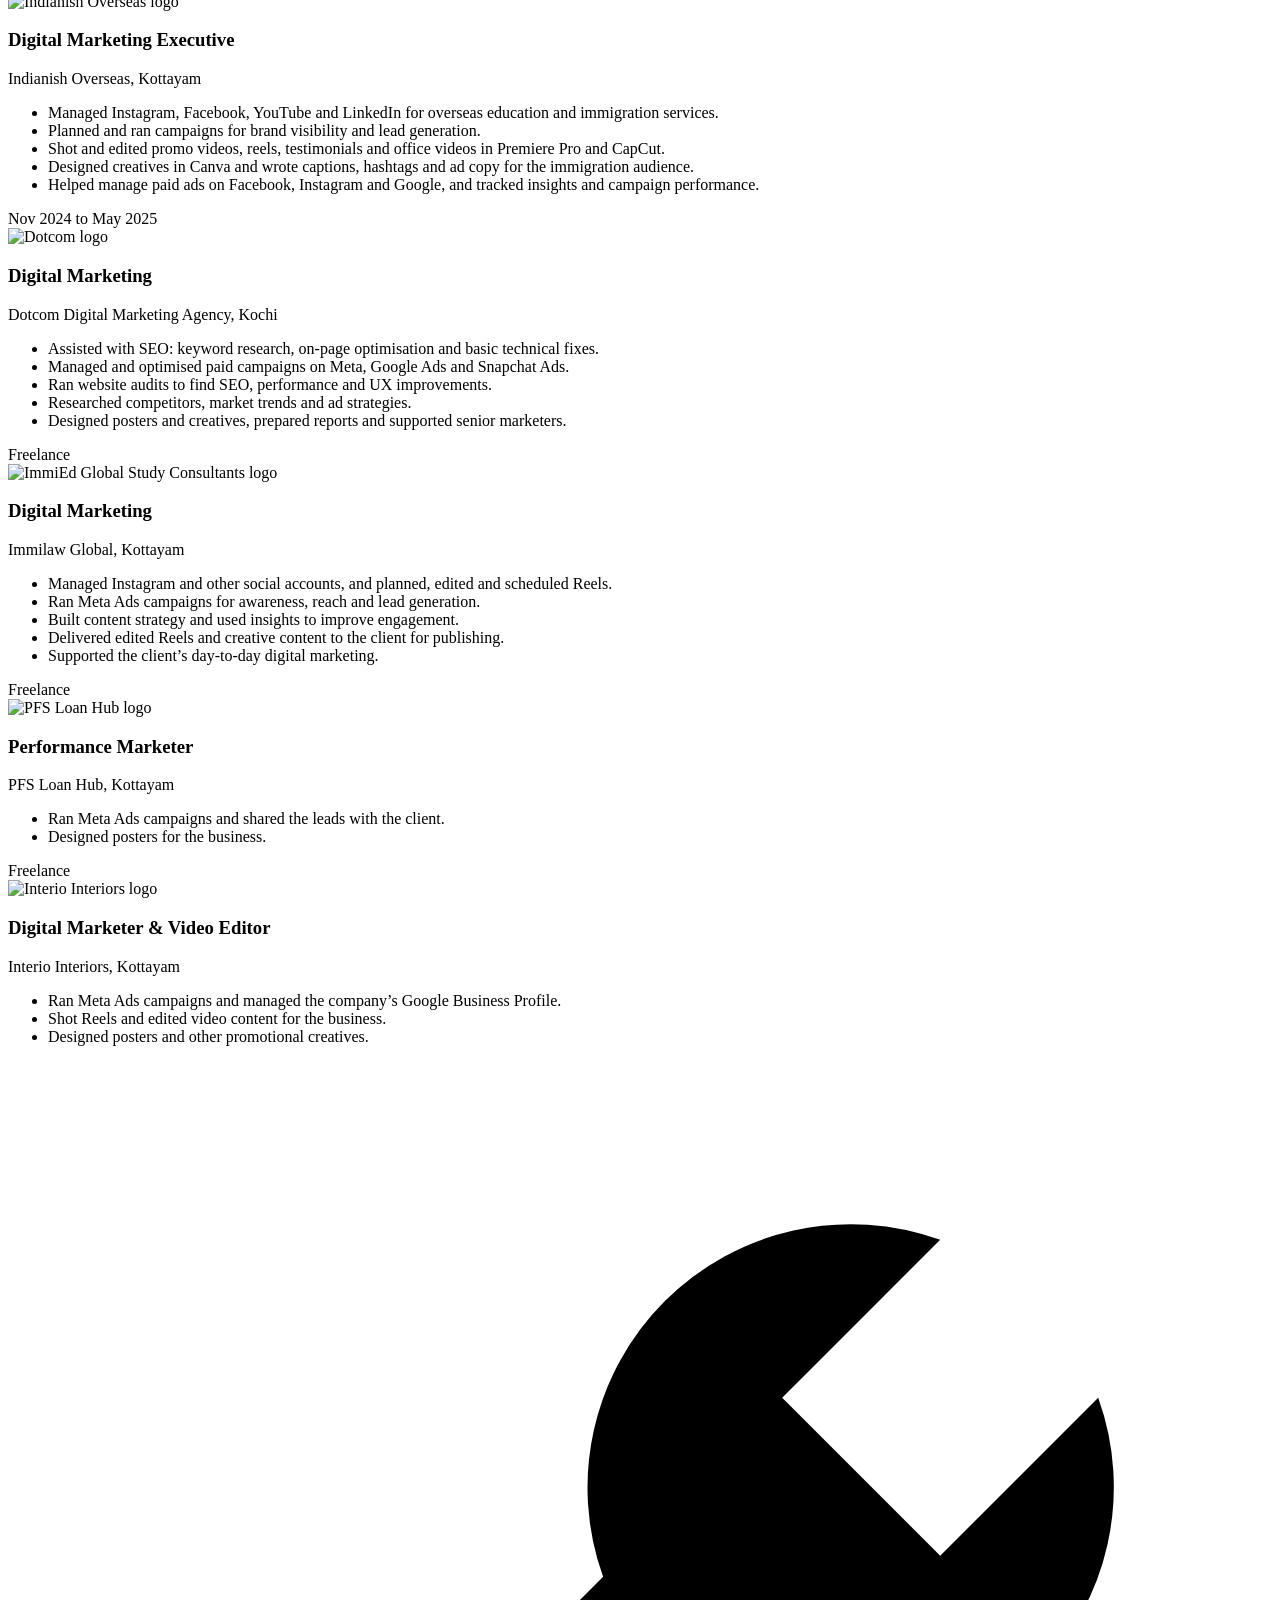
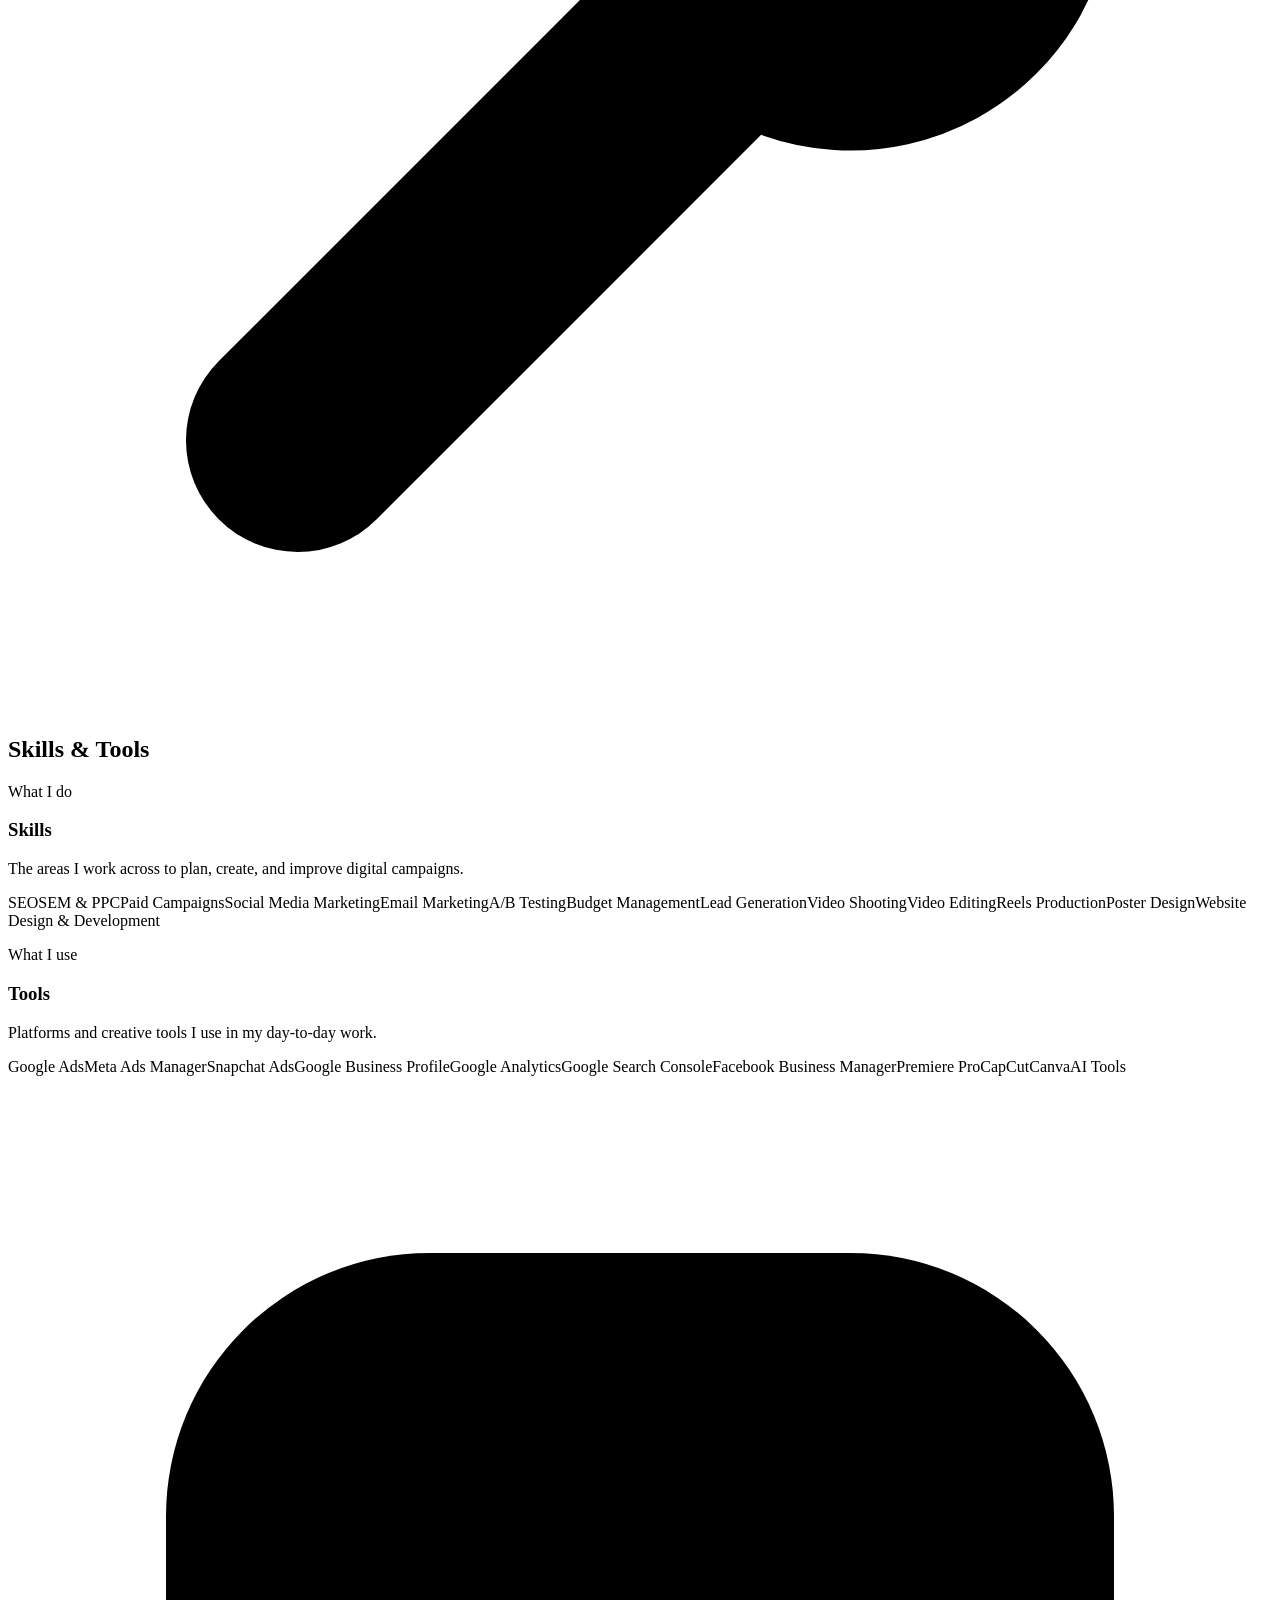
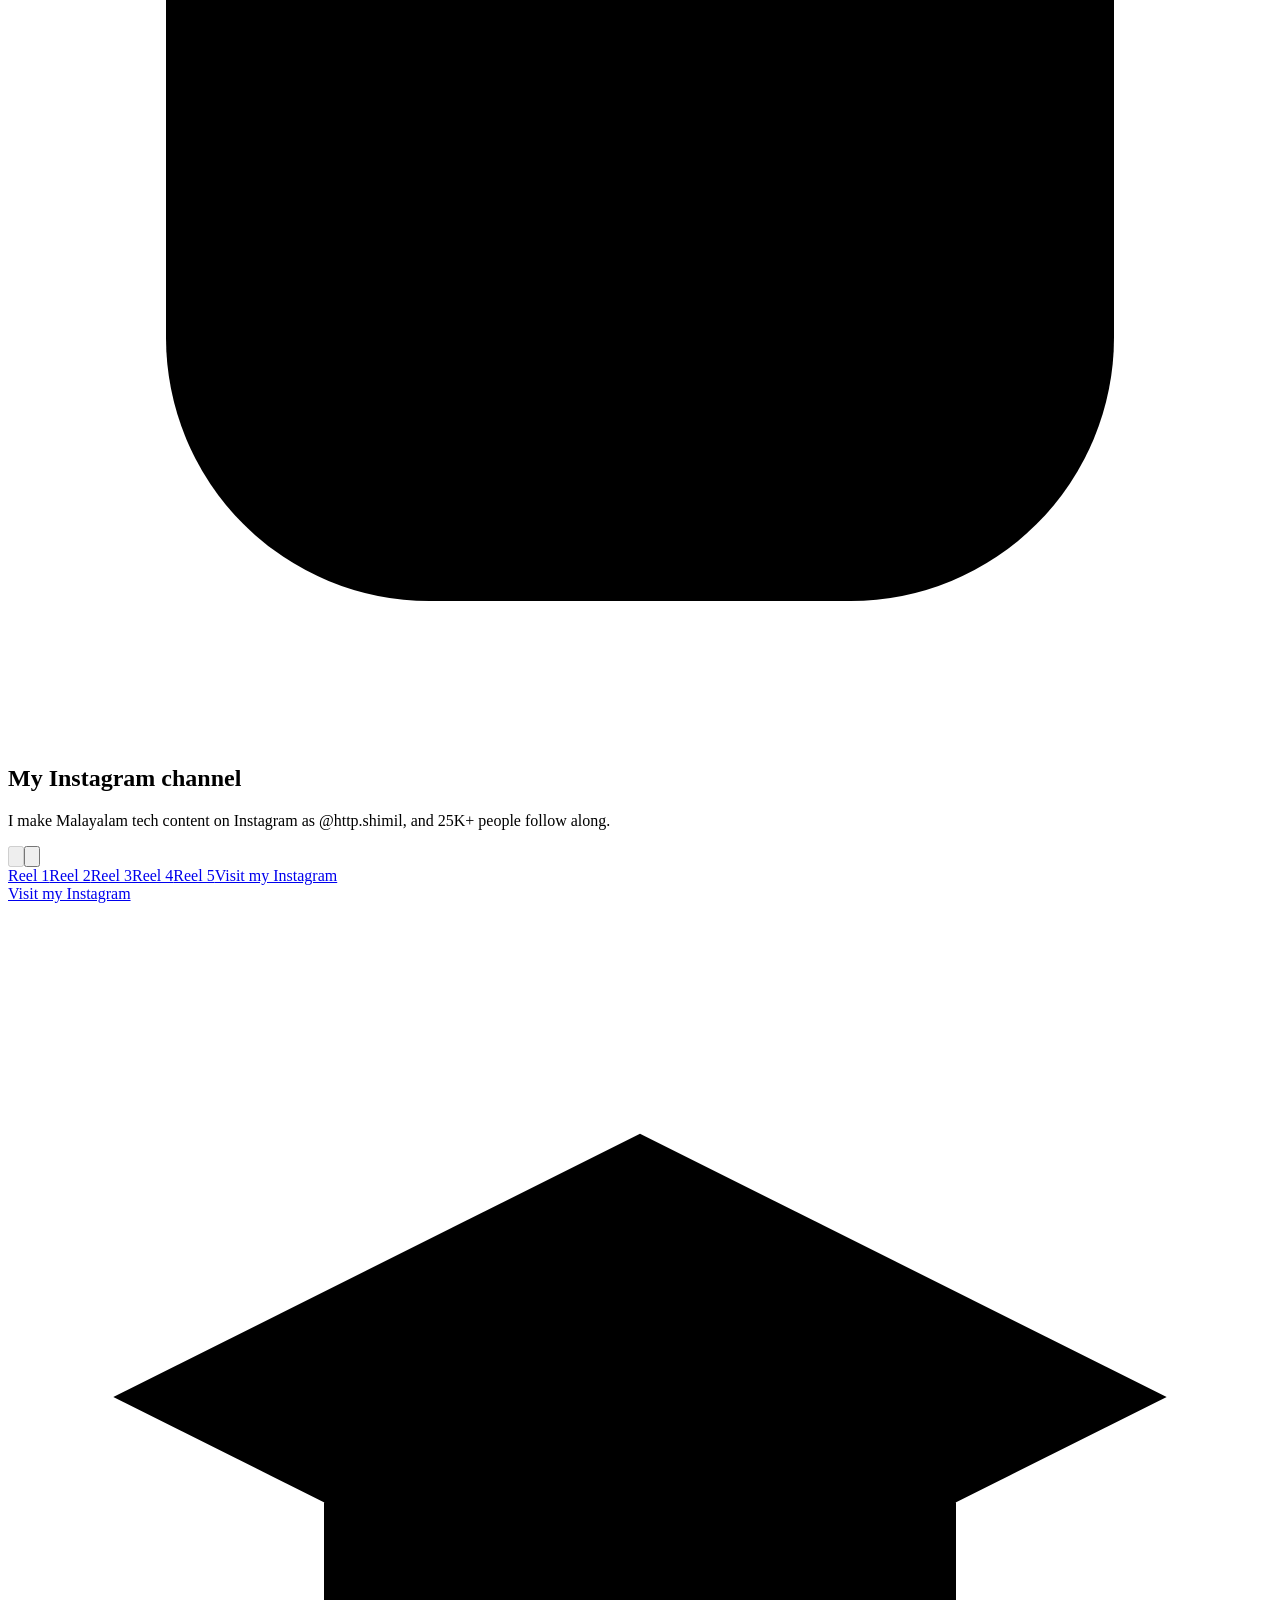
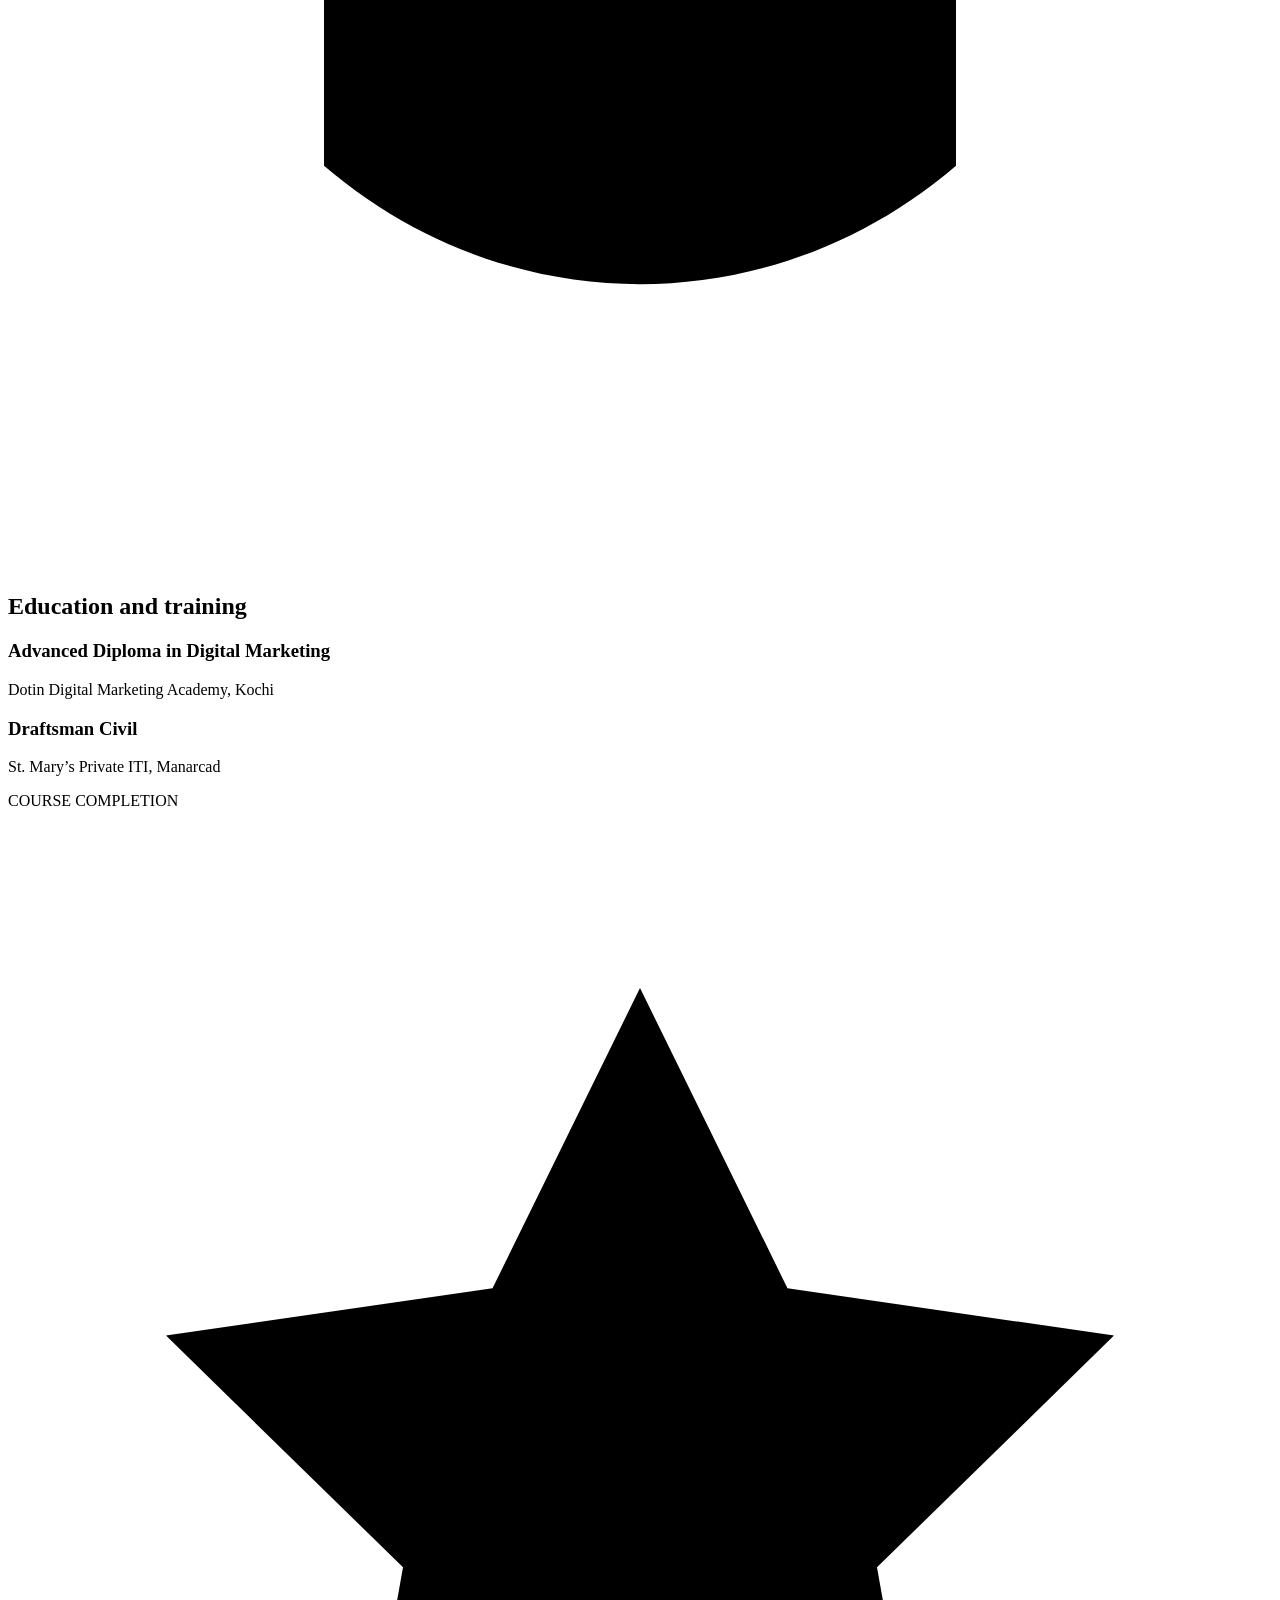
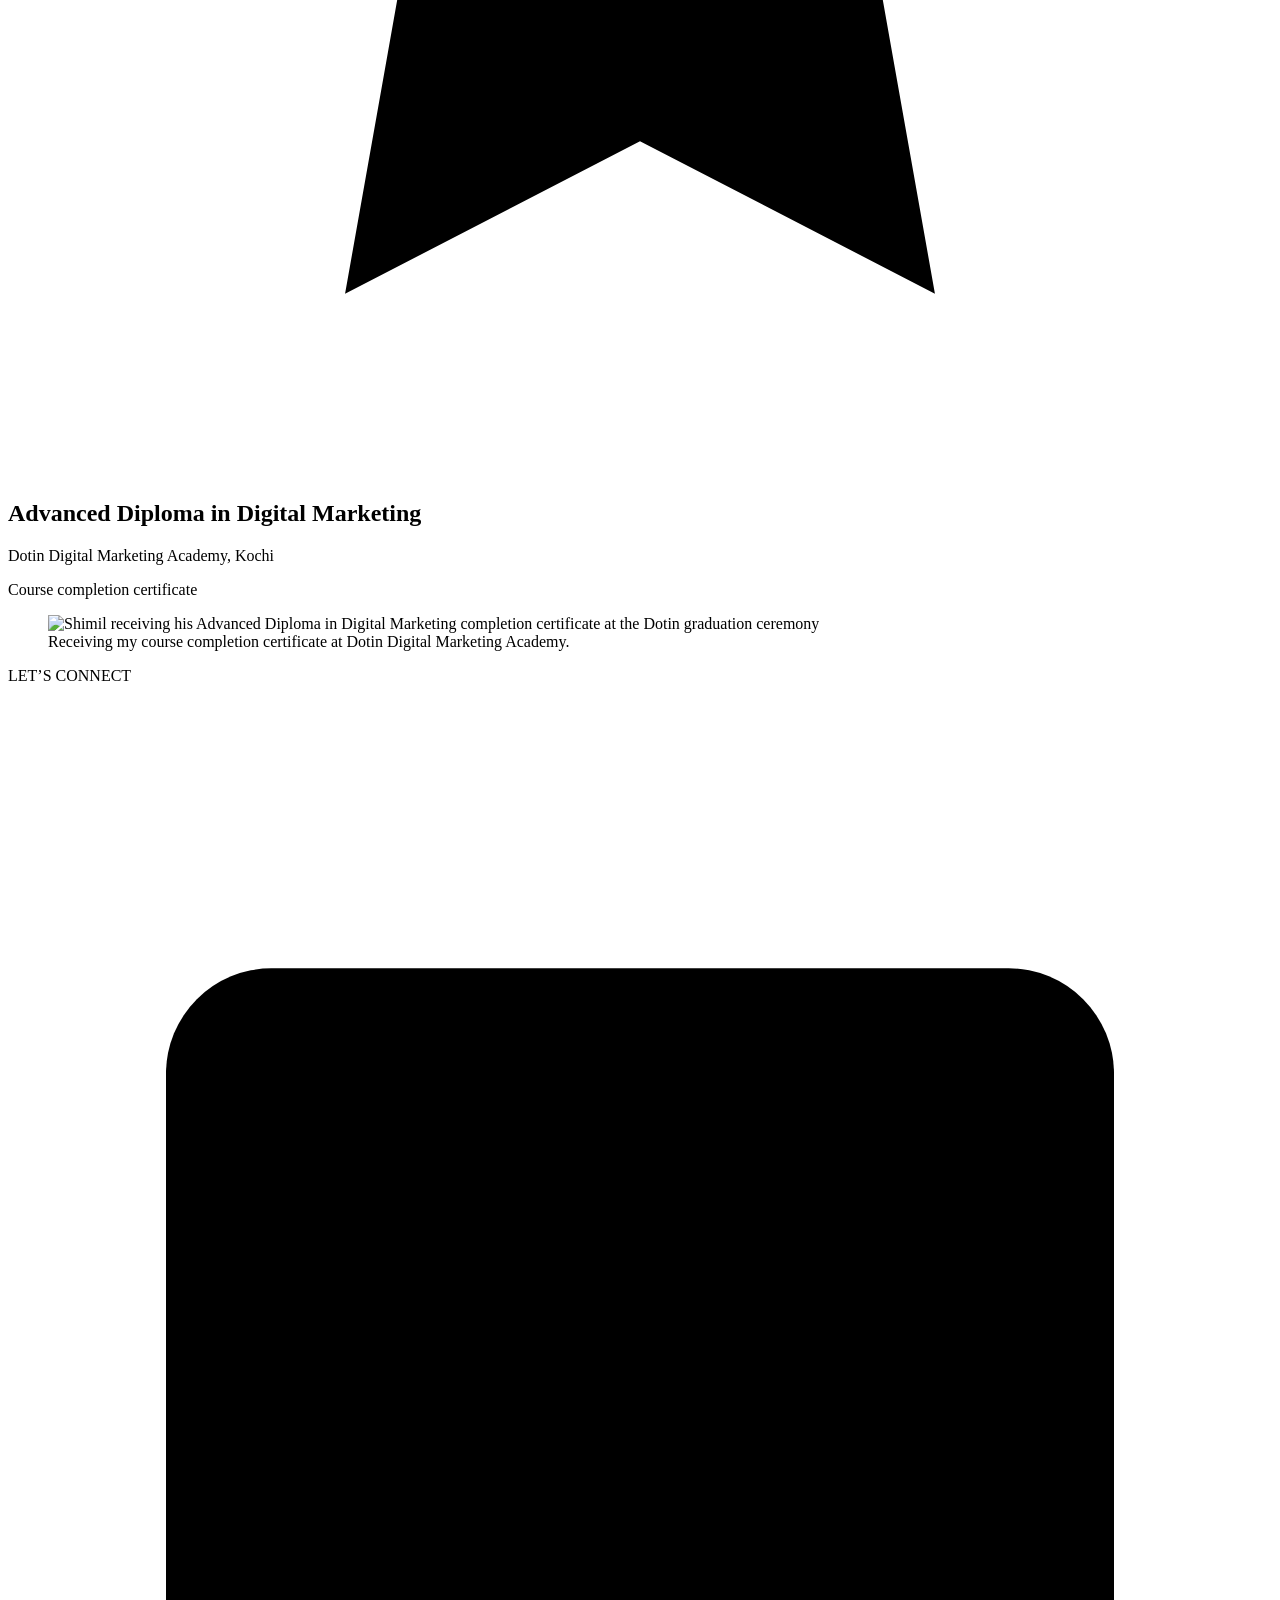
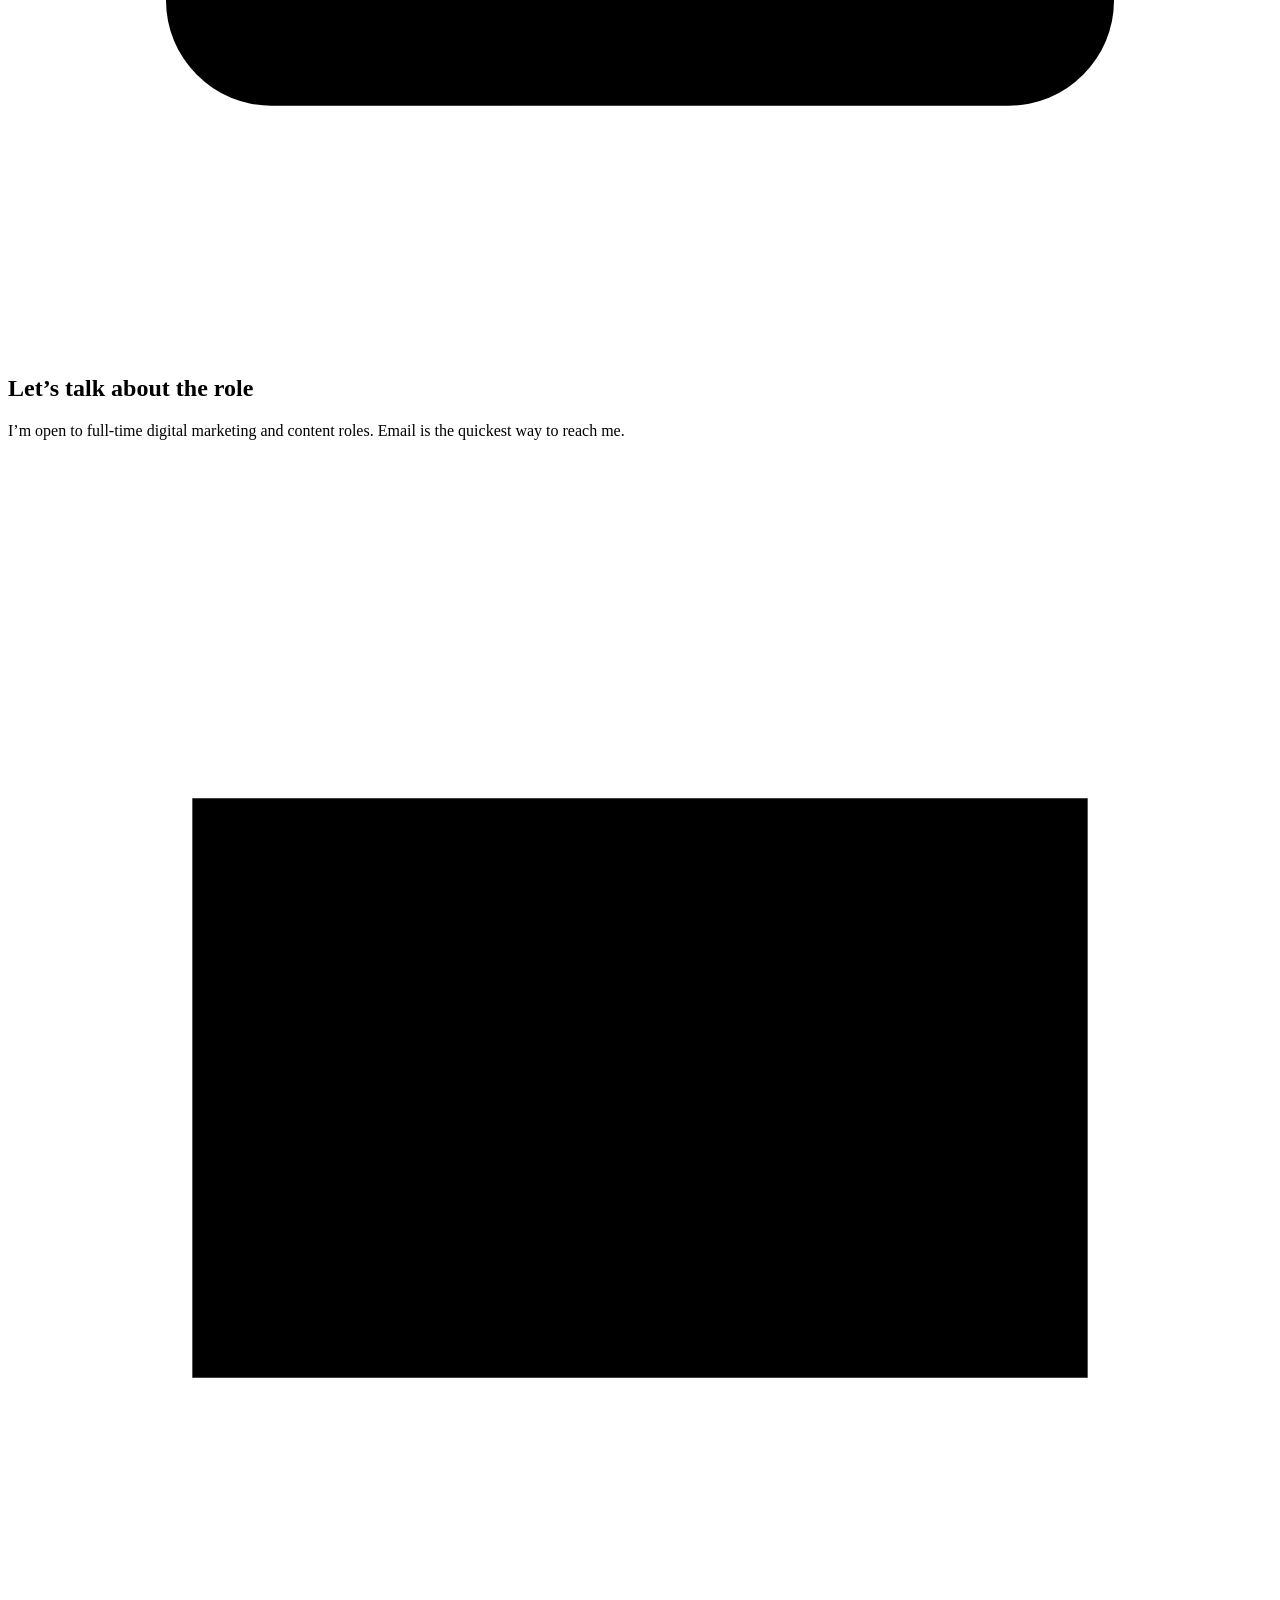
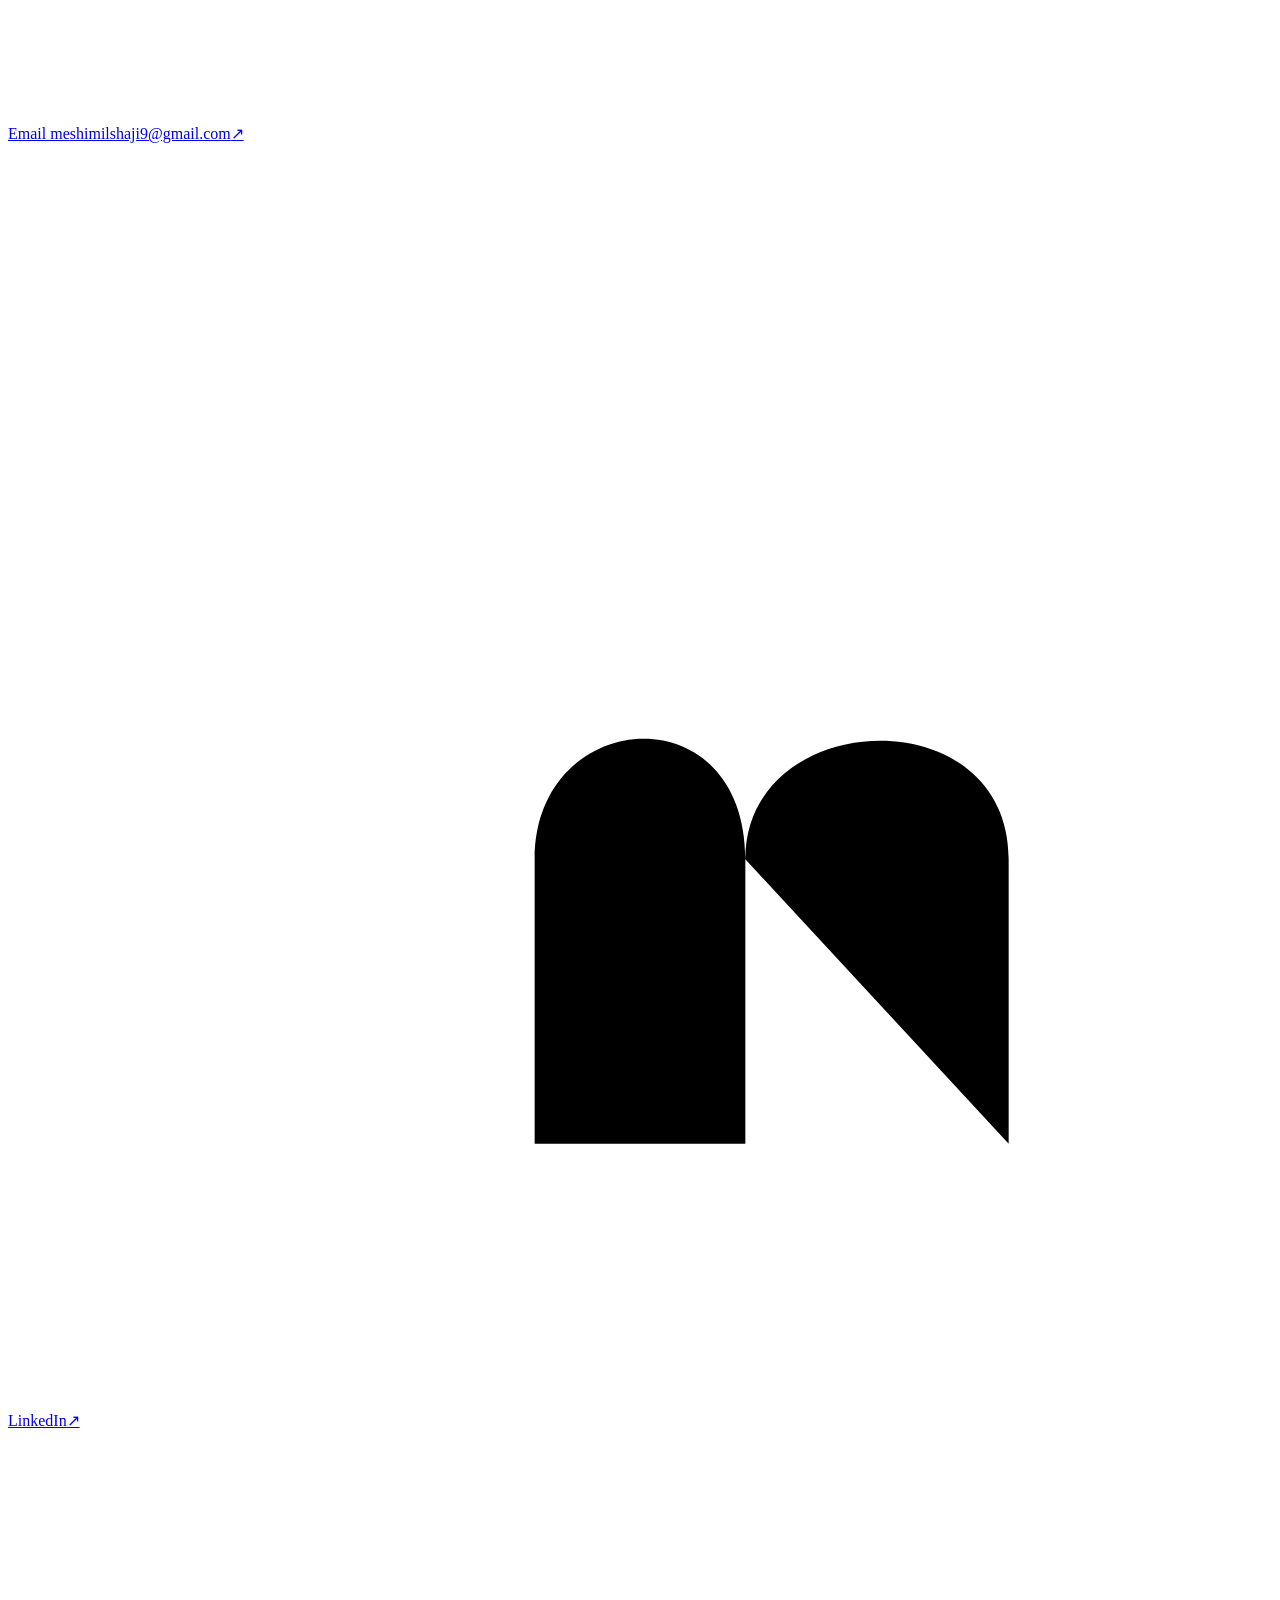
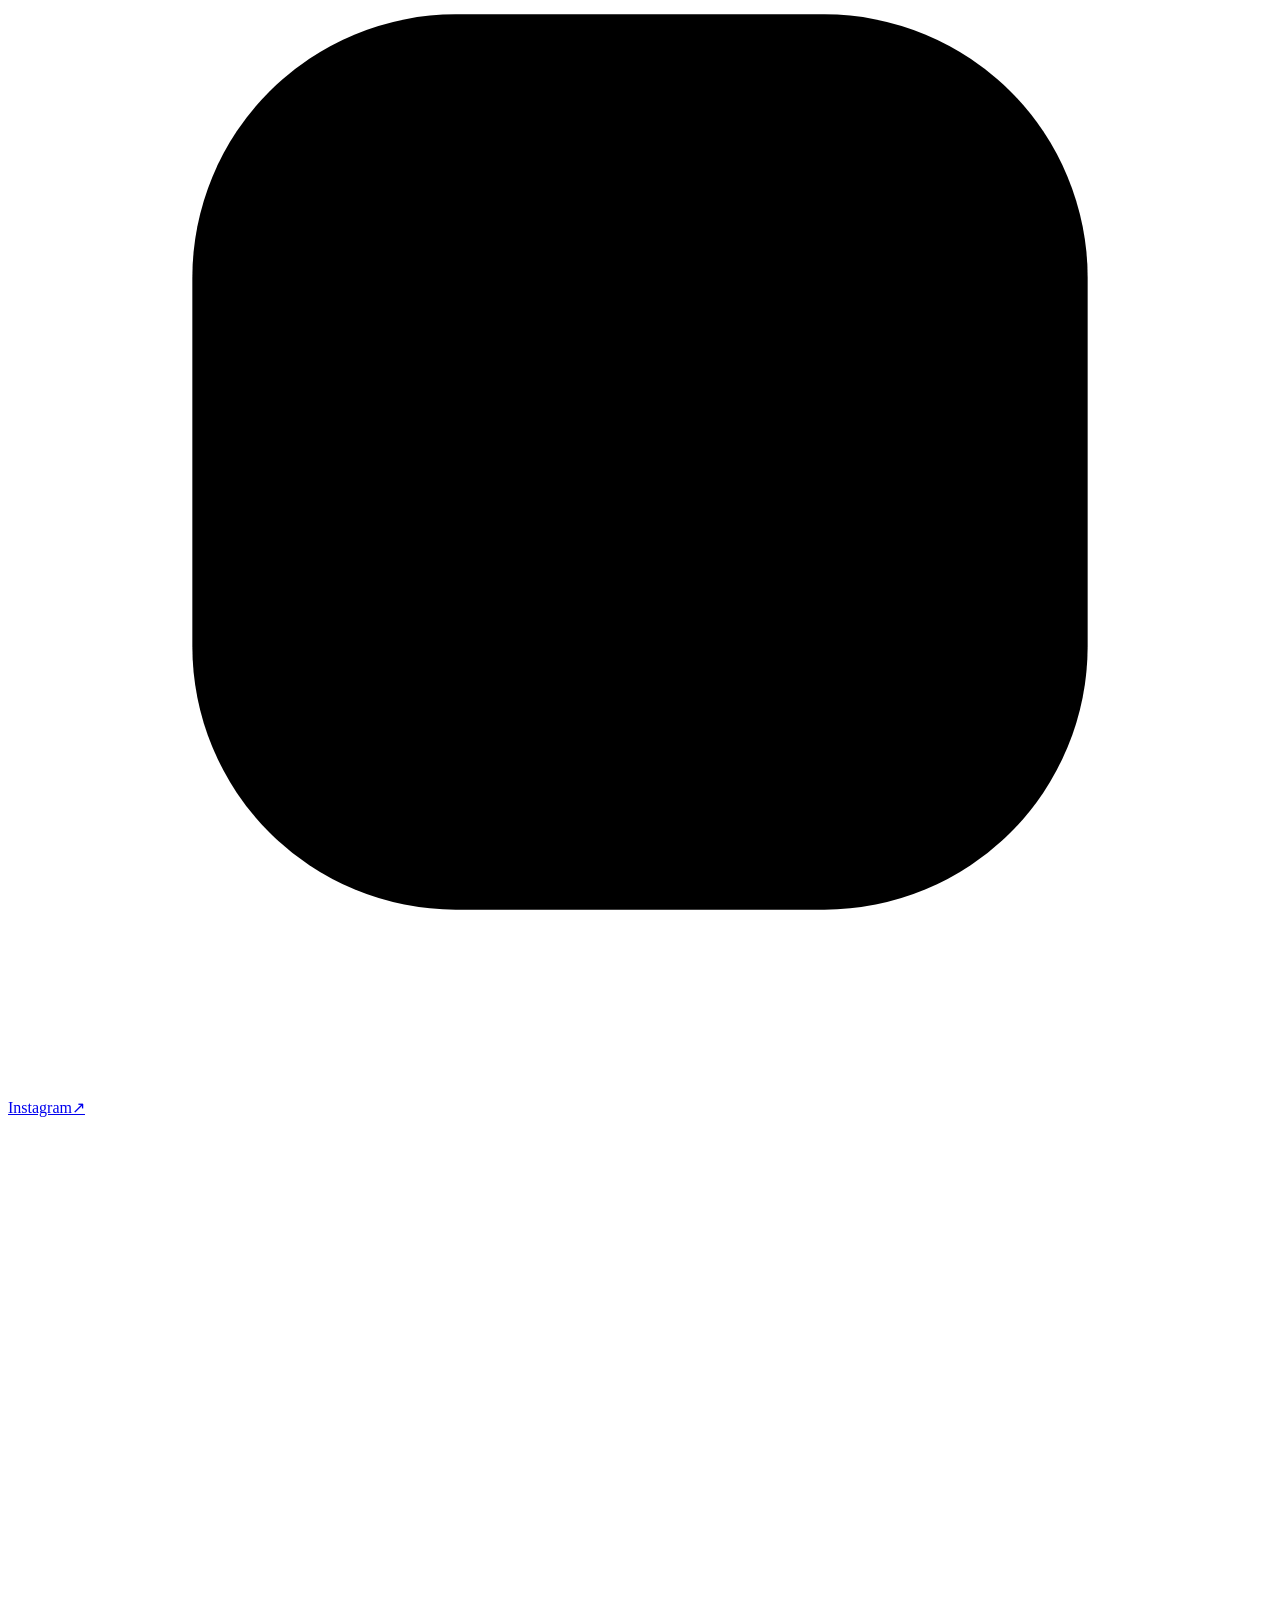
==== commit 82188ee6: "Update index.html" ====
--- a/index.html
+++ b/index.html
@@ -31,7 +31,8 @@
 <section class="hero"><div class="w">
   <div class="hero-t">
     <p class="welcome-tag"><span aria-hidden="true"></span>Welcome to my portfolio</p>
-    <h1>Shimil Shaji <br>Freelance Digital Marketer in Changanassery</h1>
+    <h1><p>Shimil Shaji </p>
+      <p>Freelance Digital Marketer in Changanassery </p></h1>
     <p class="role">Digital Marketer & Content Creator</p>
     <p class="lead">Hi, I'm Shimil Shaji, a Freelance Digital Marketer
 in Changanassery, Kerala. I specialize in SEO,
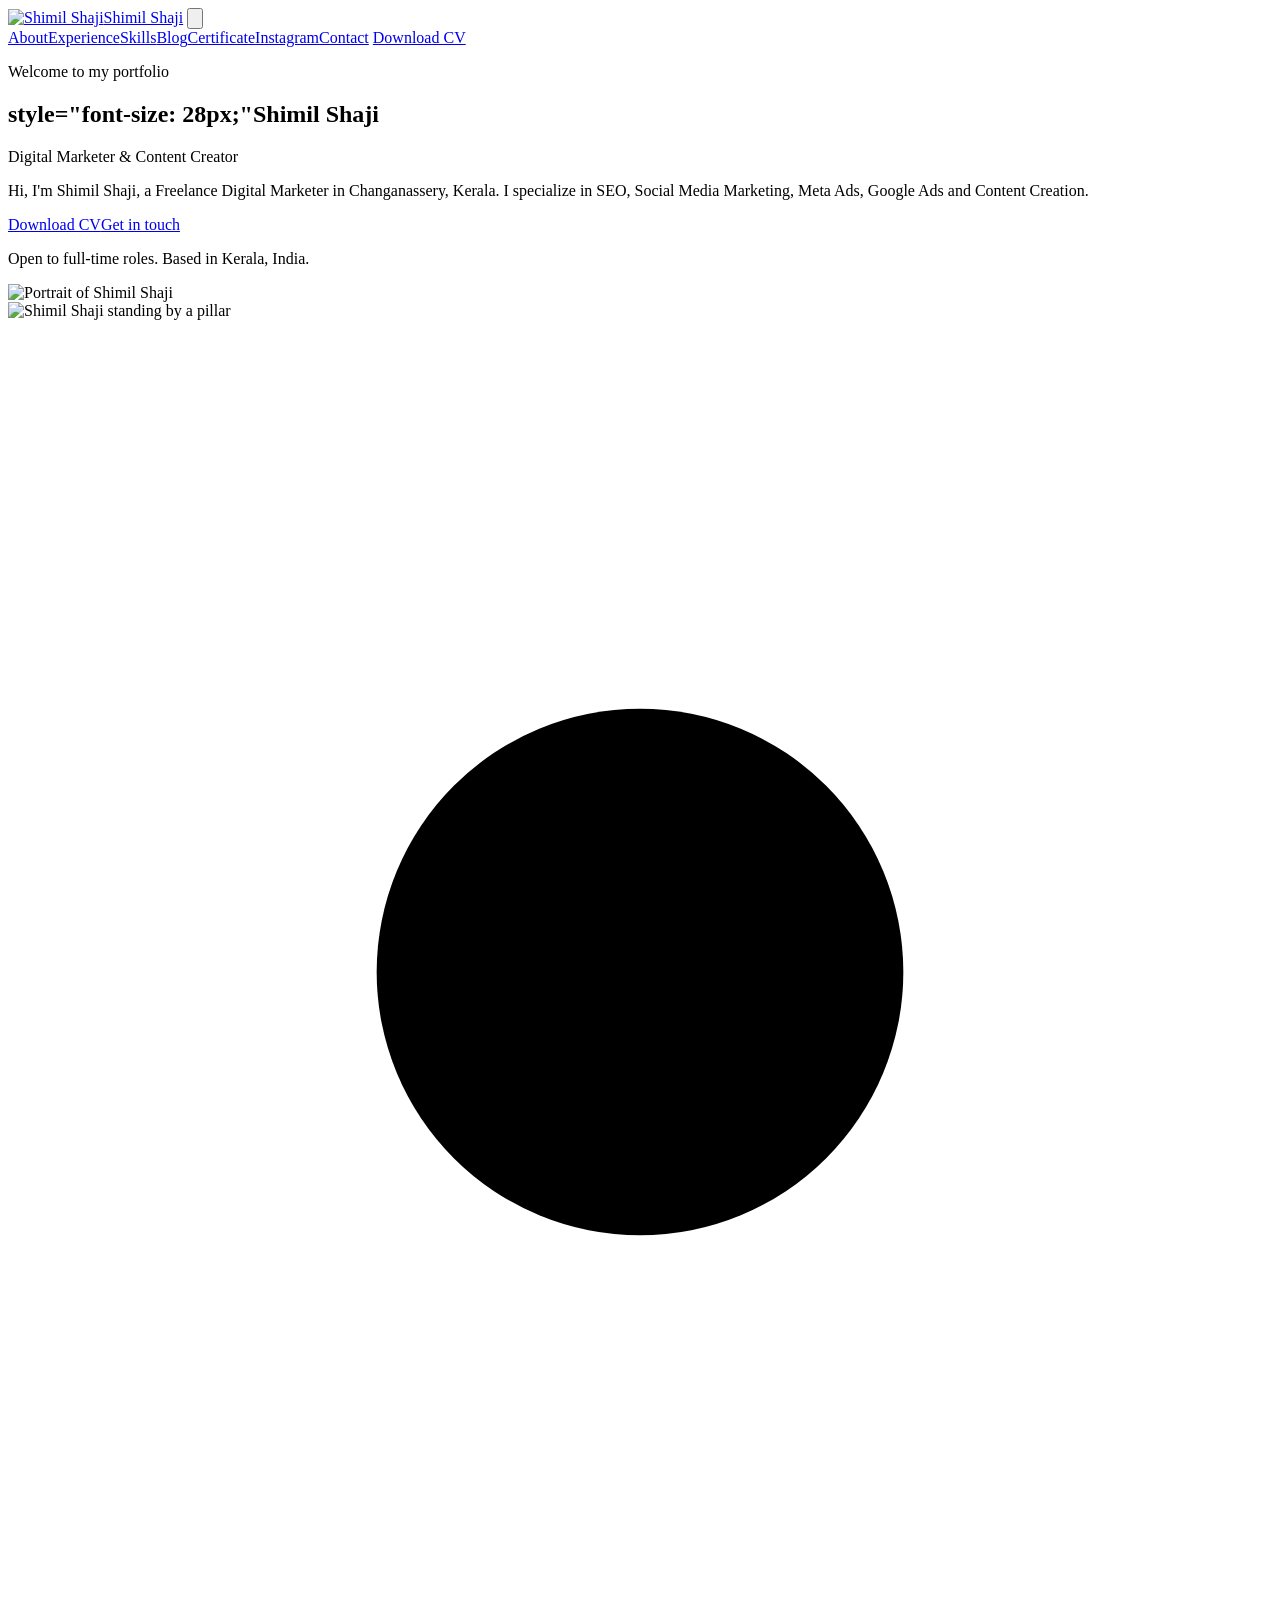
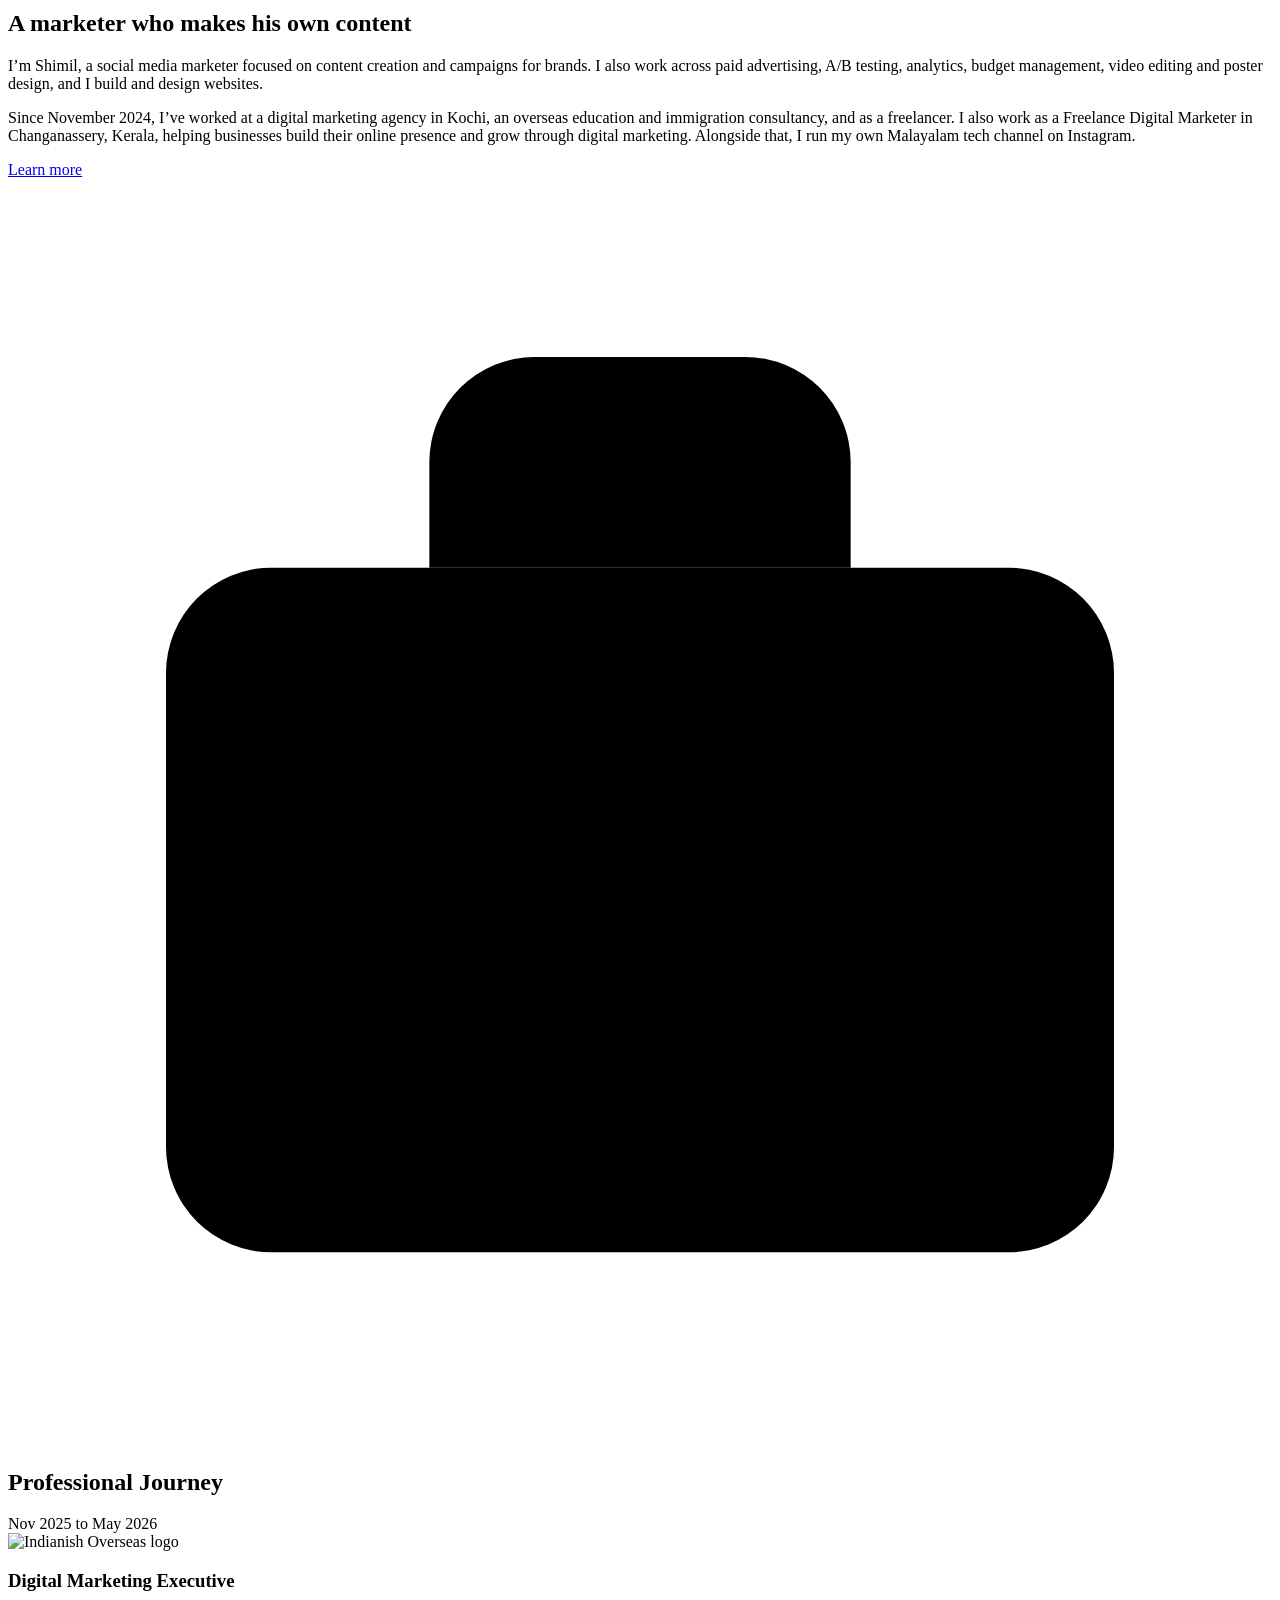
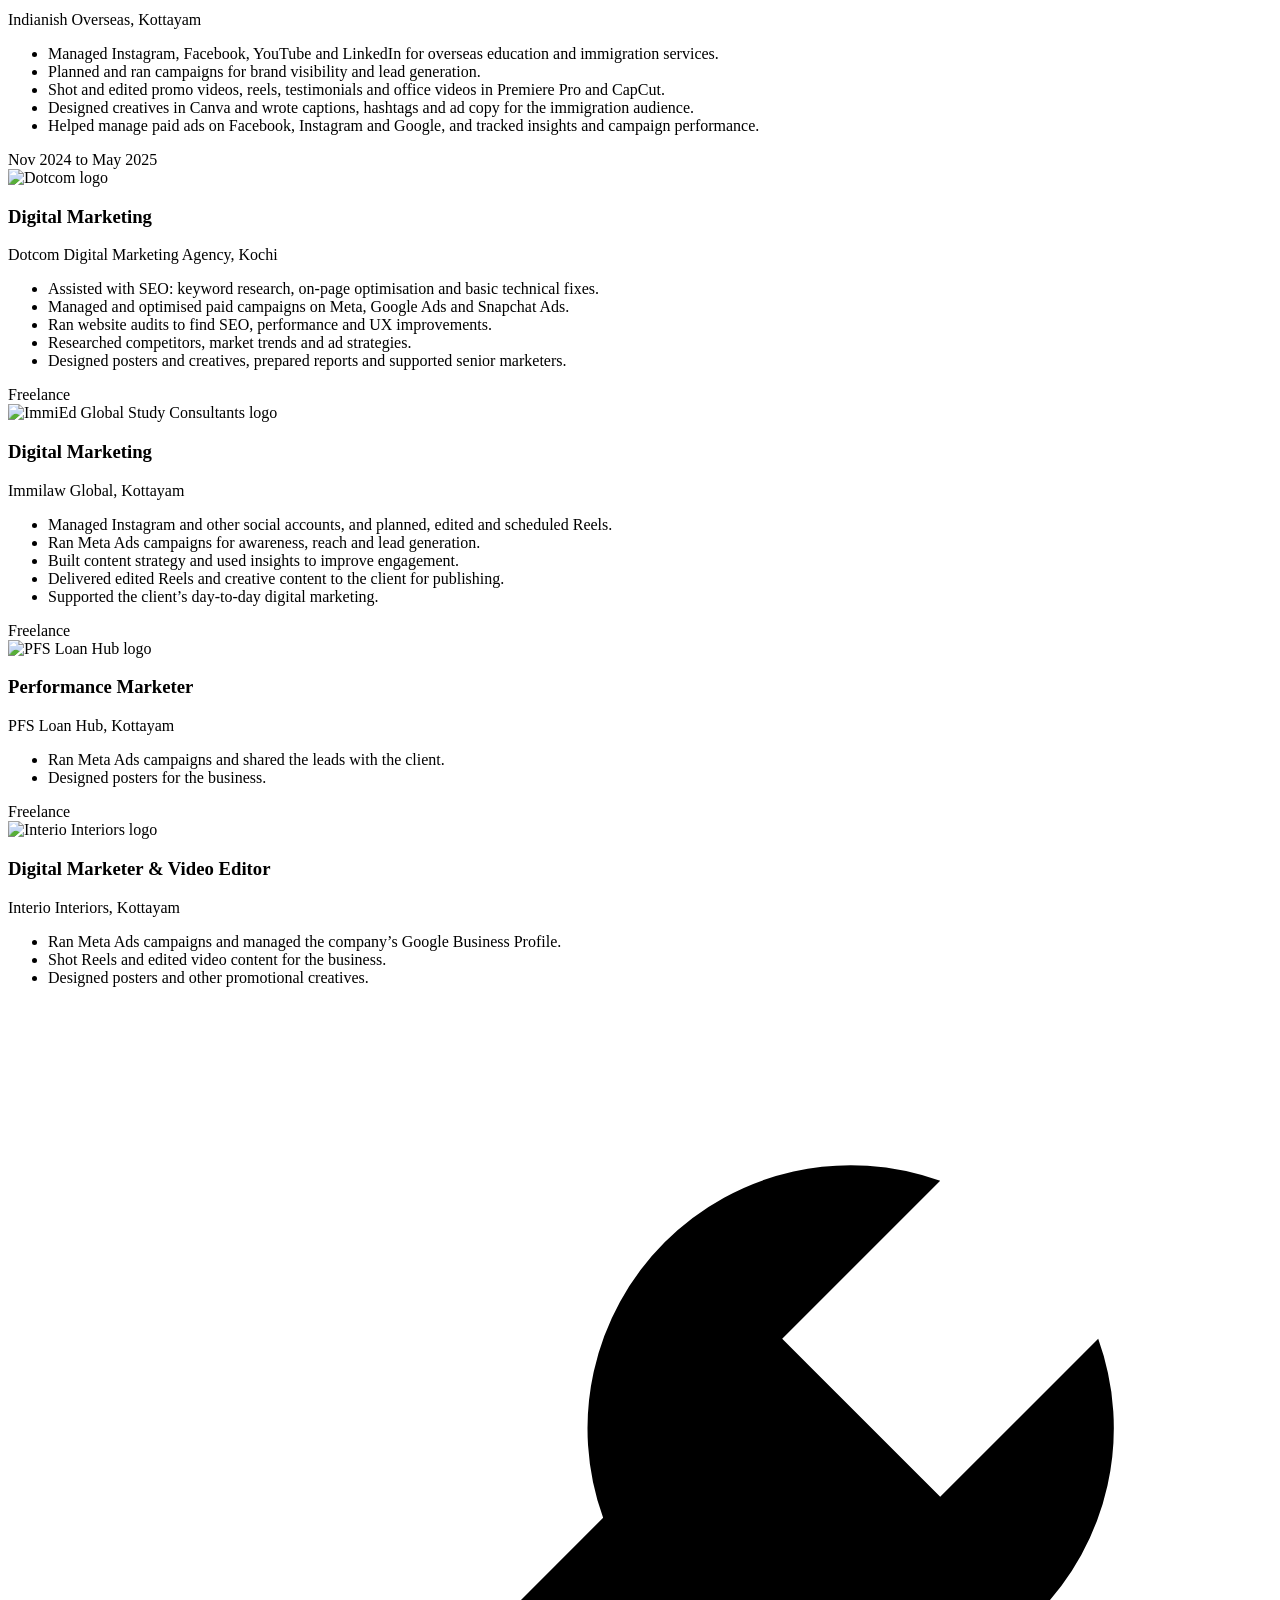
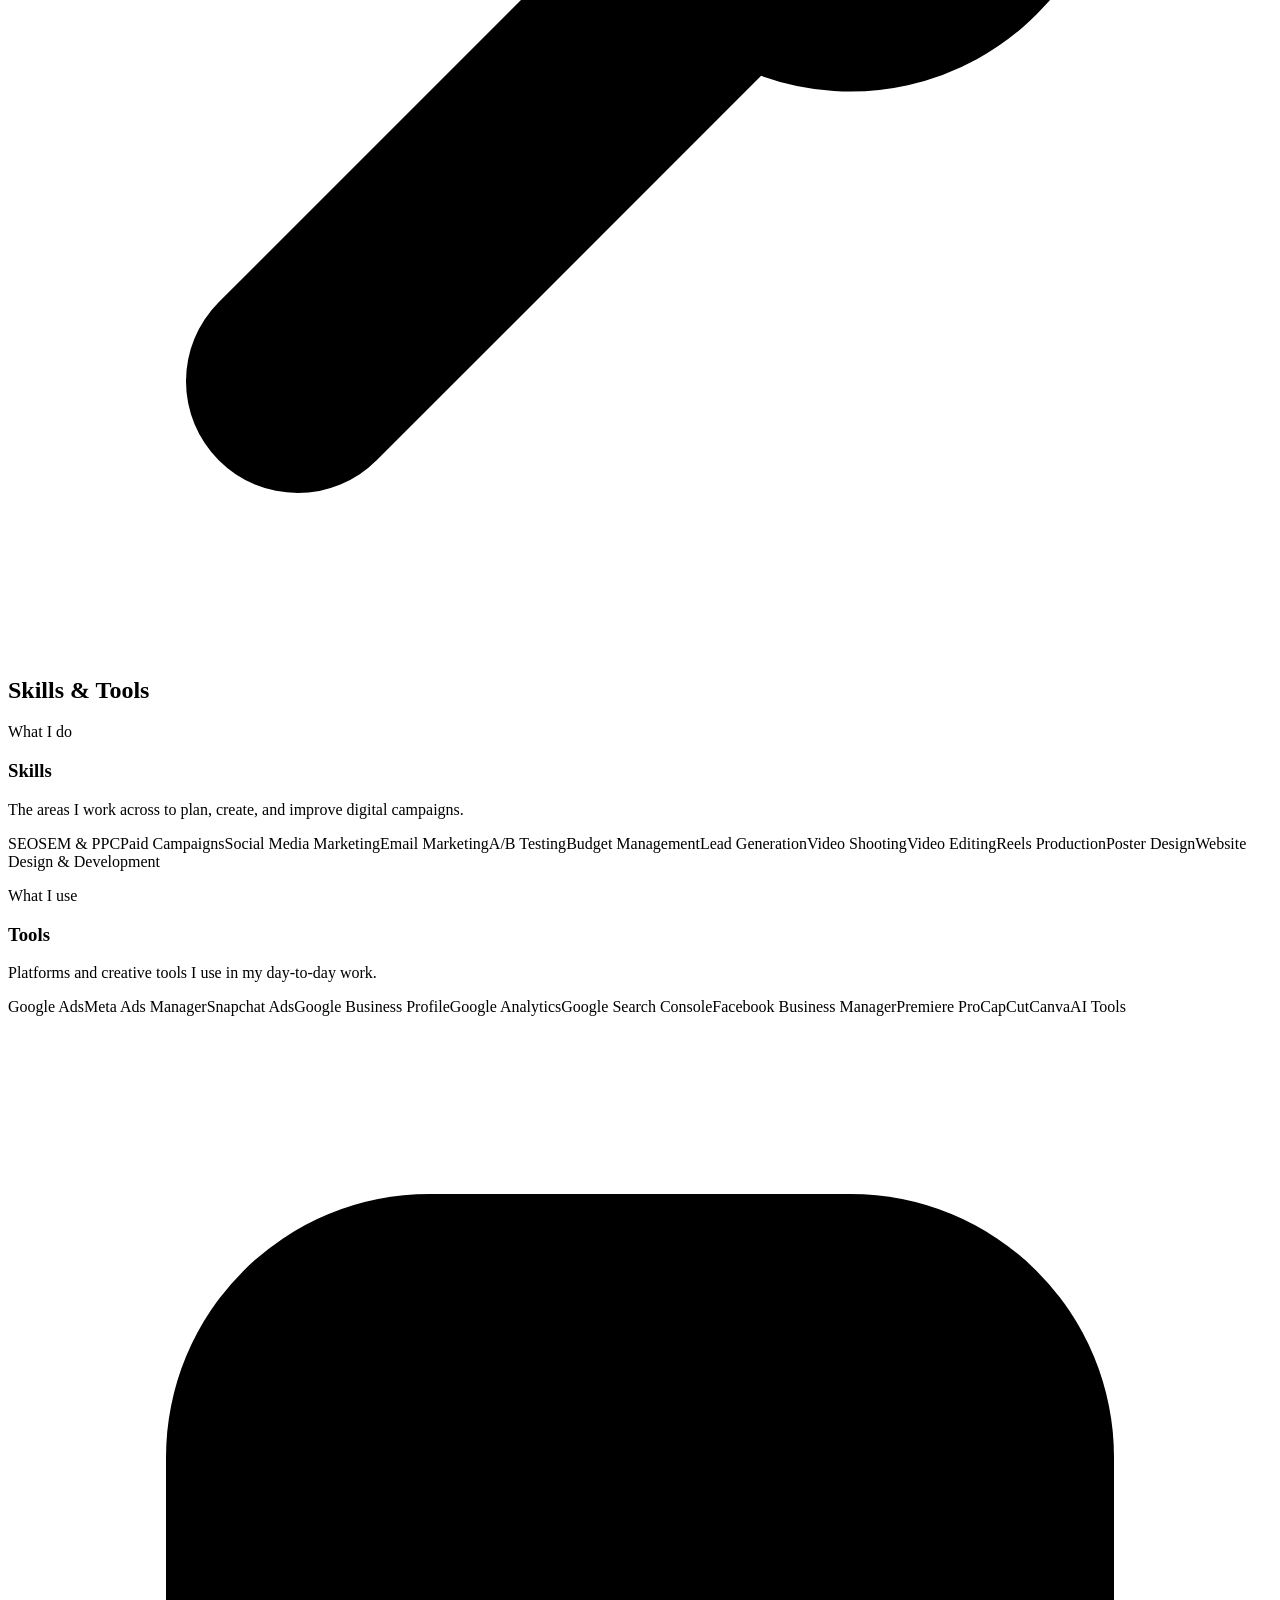
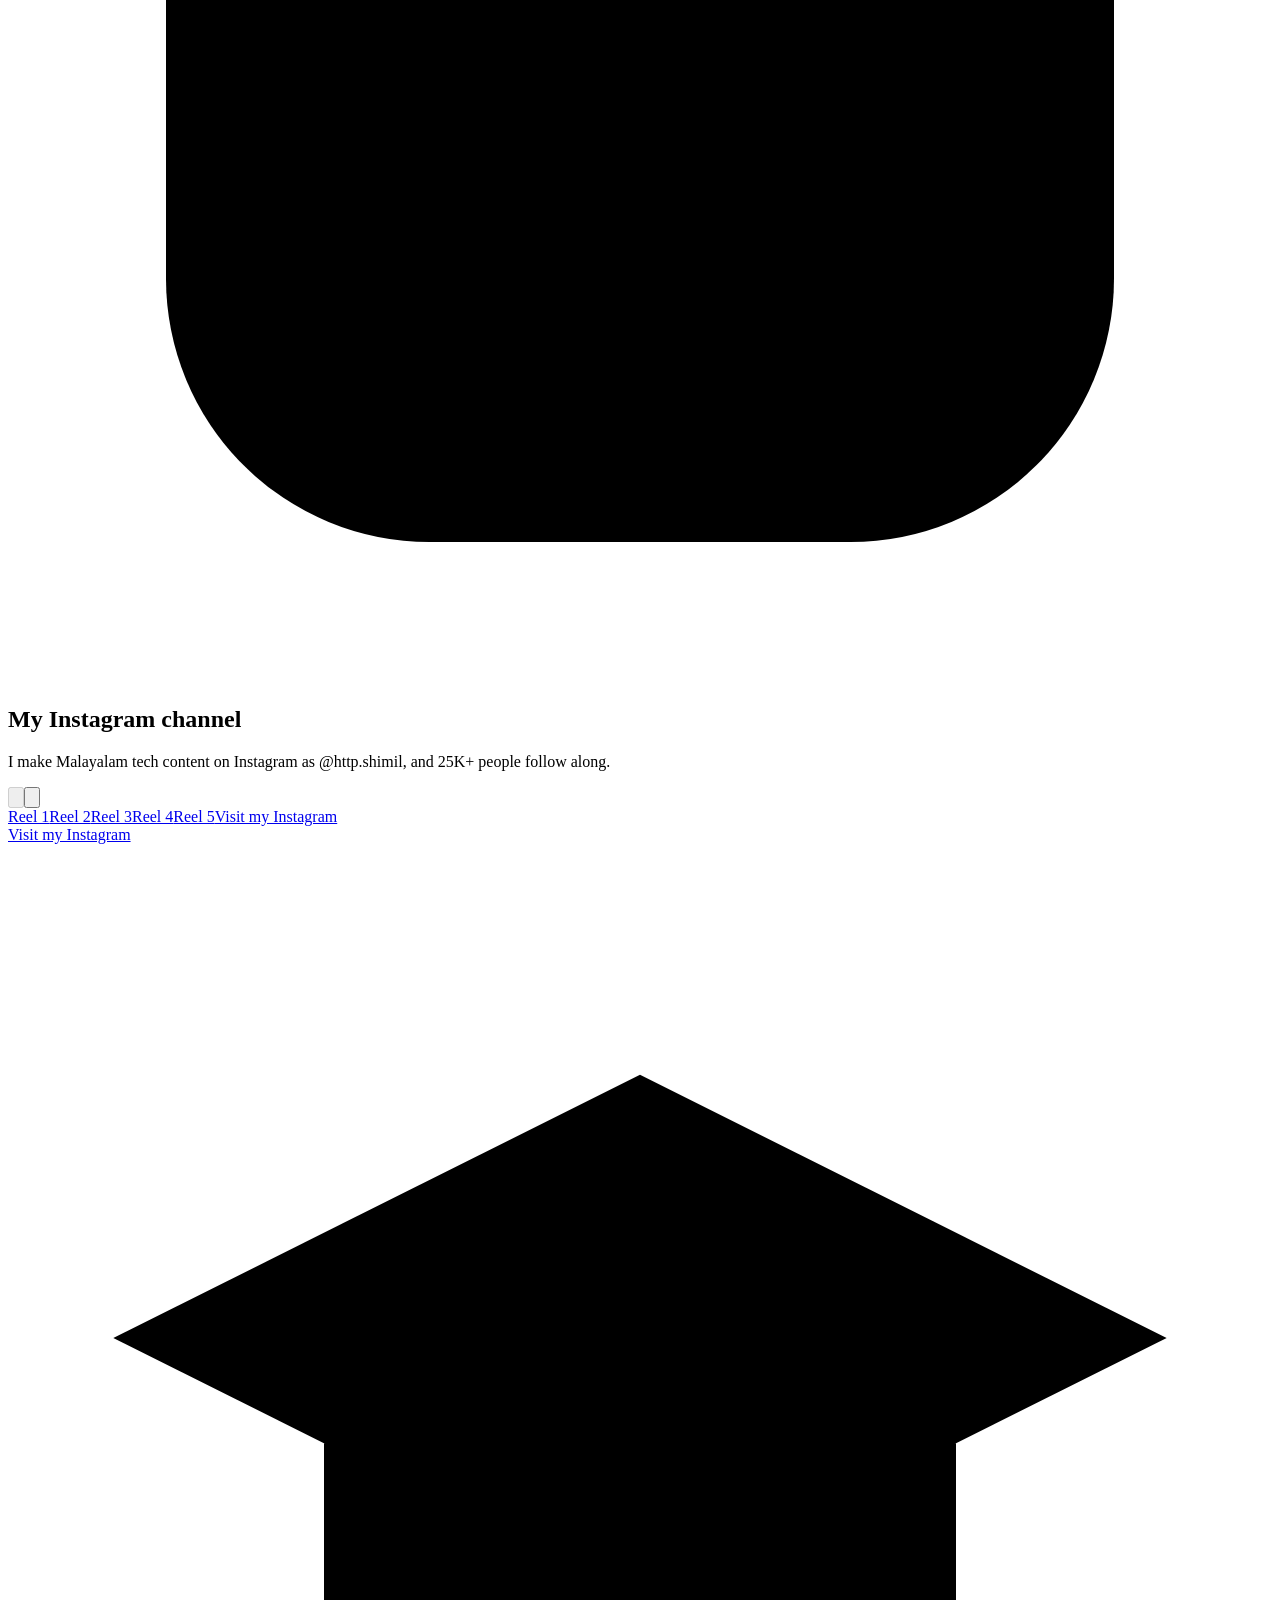
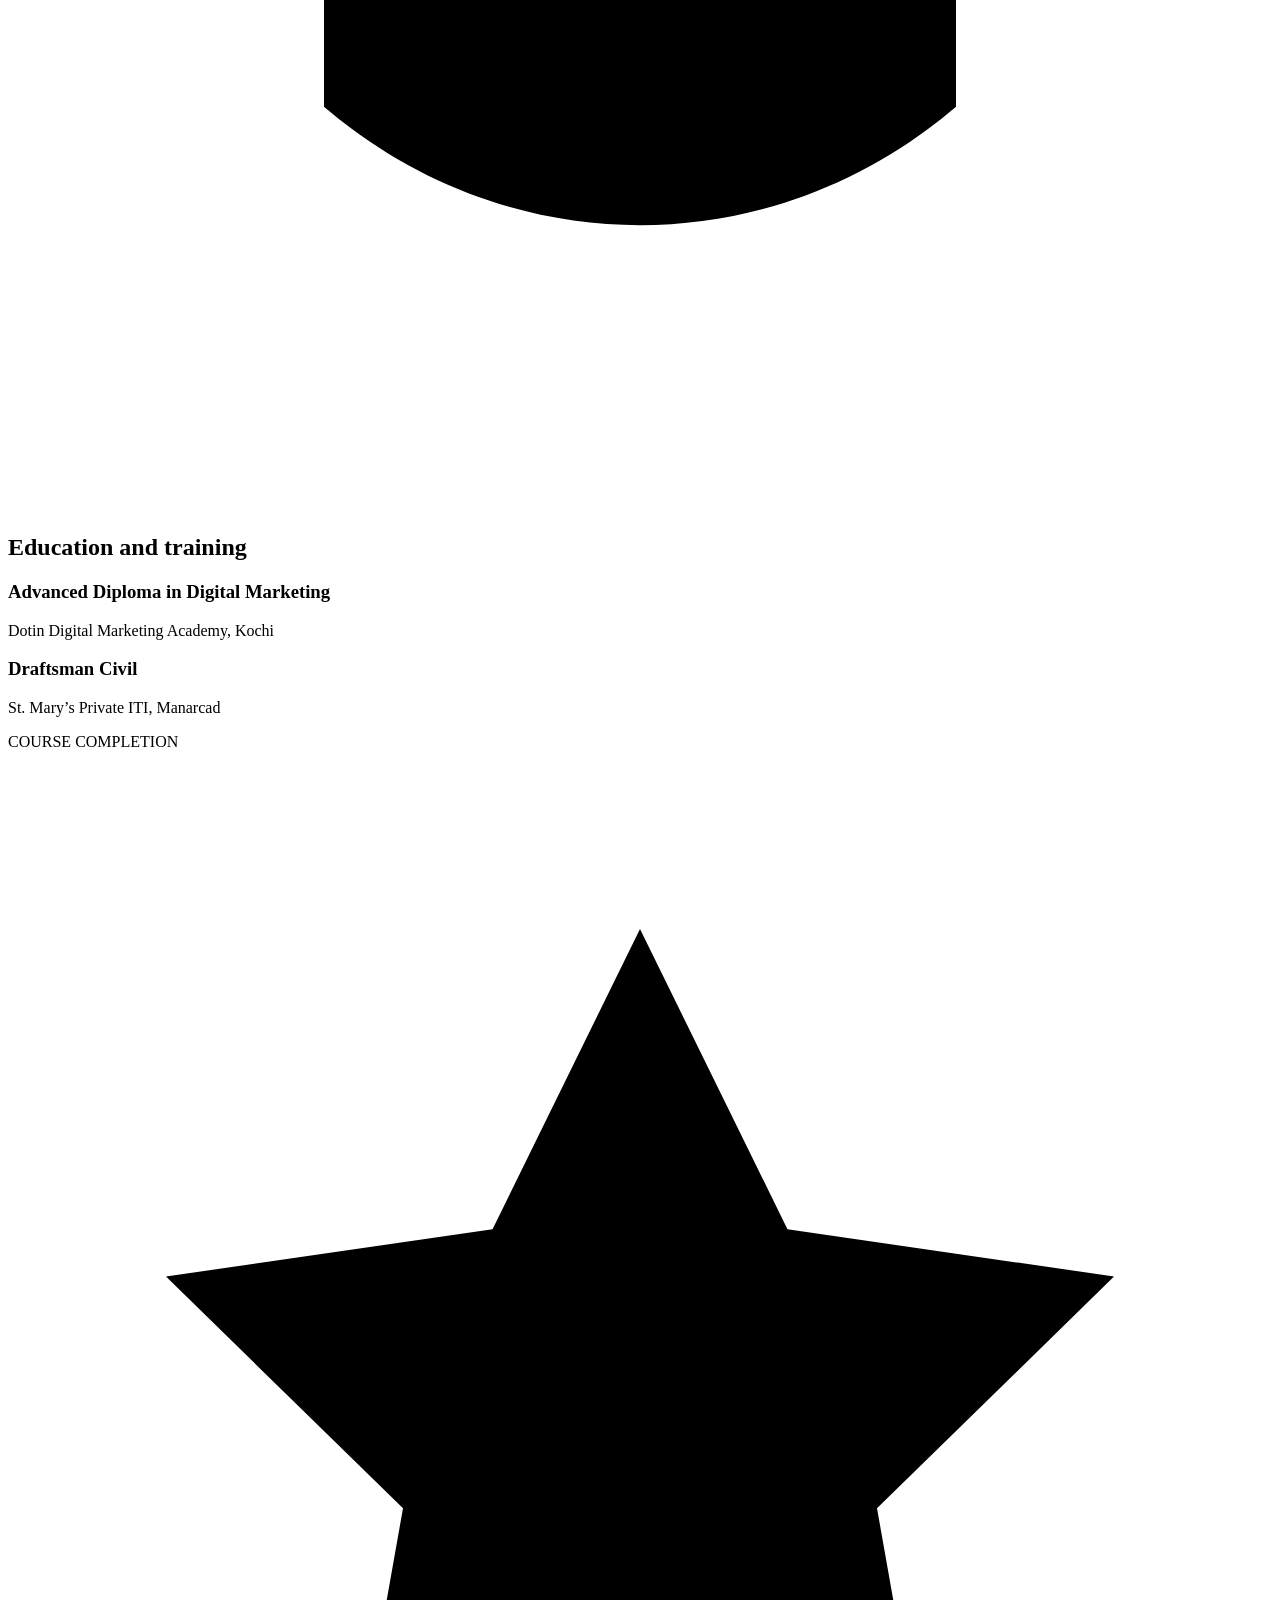
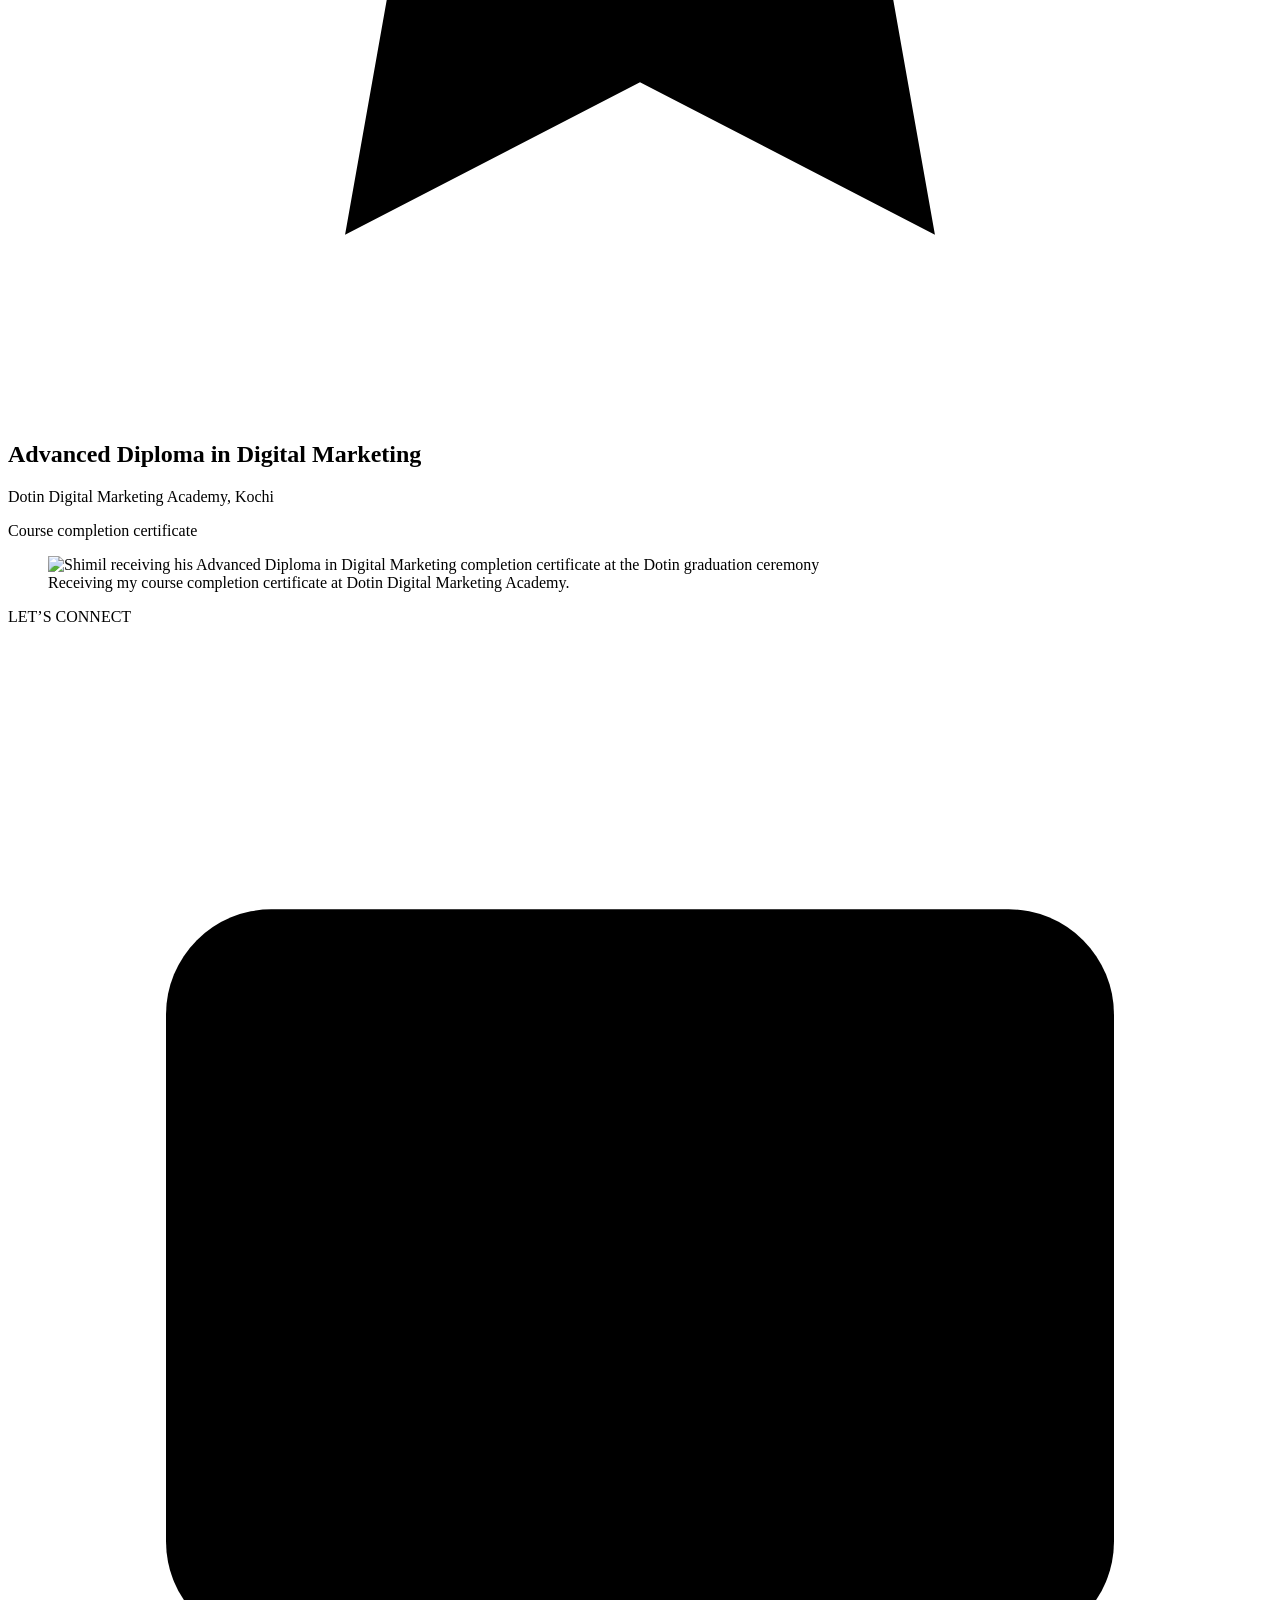
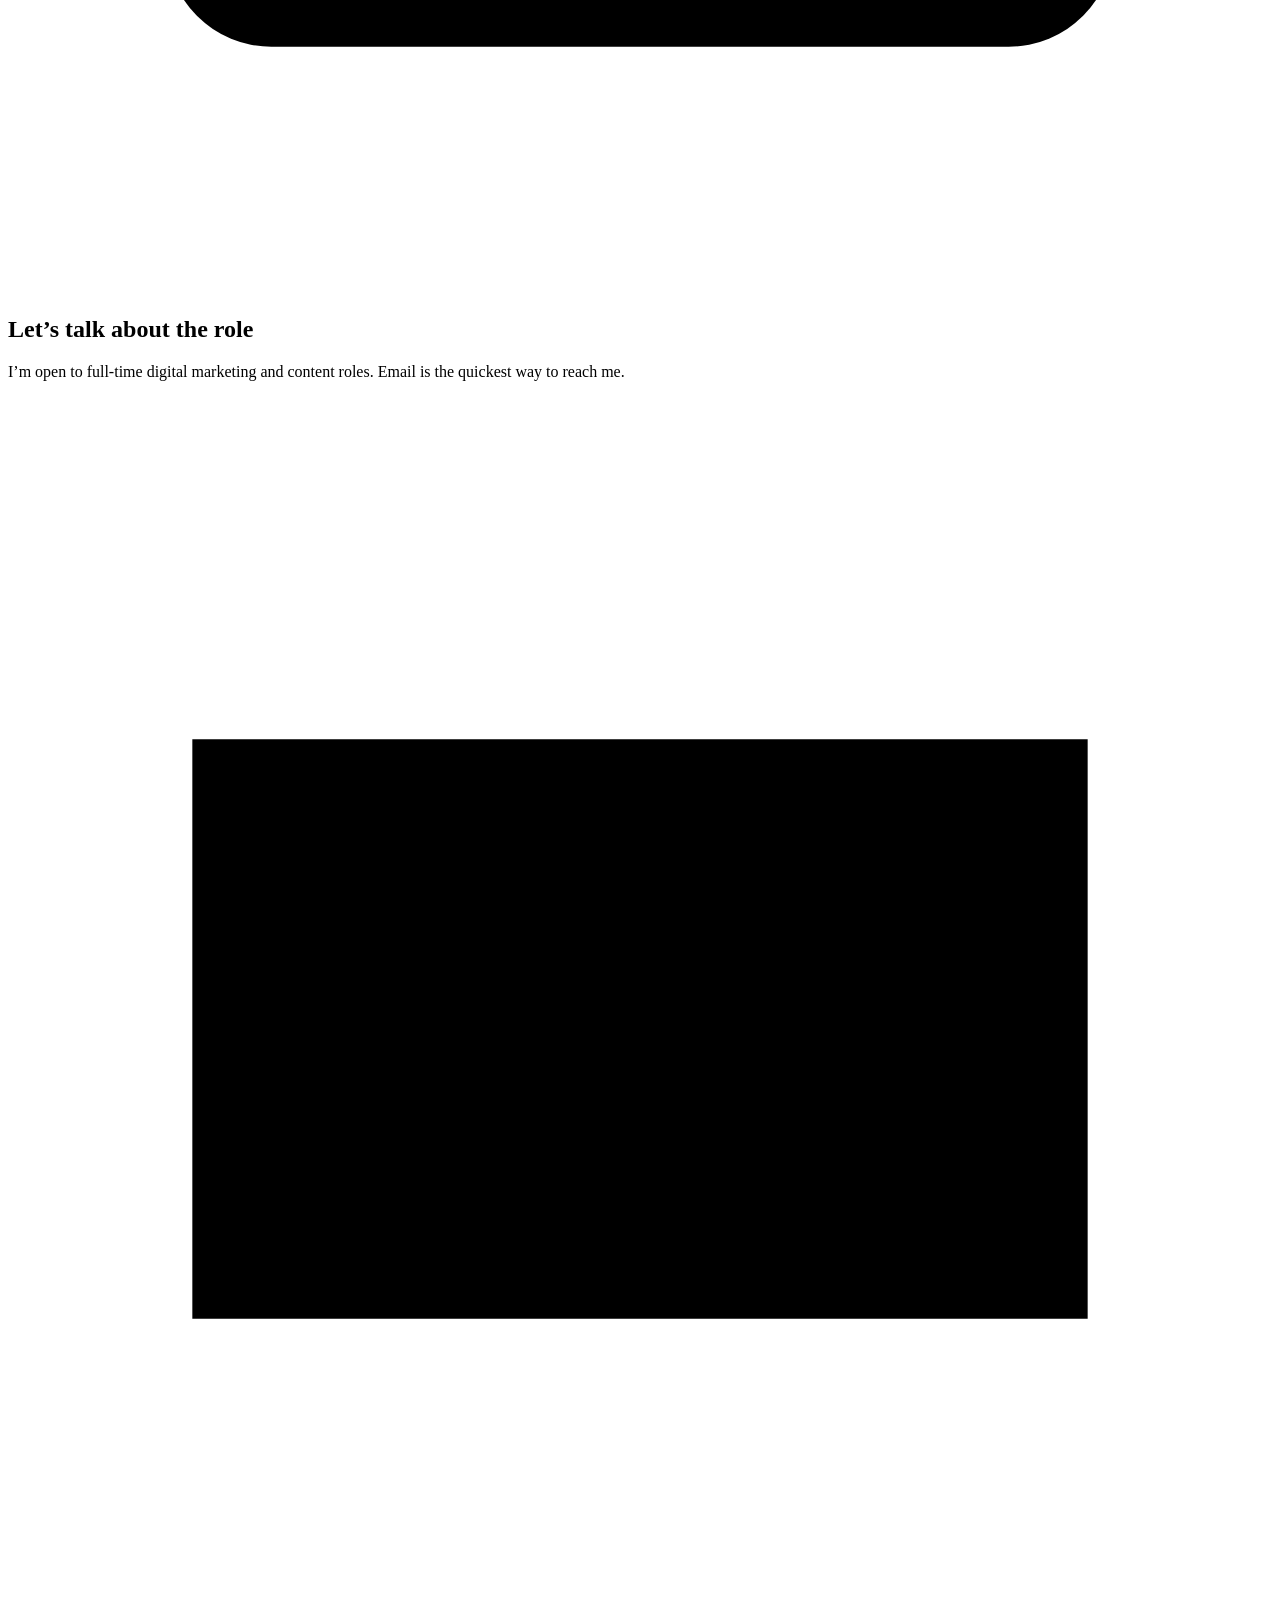
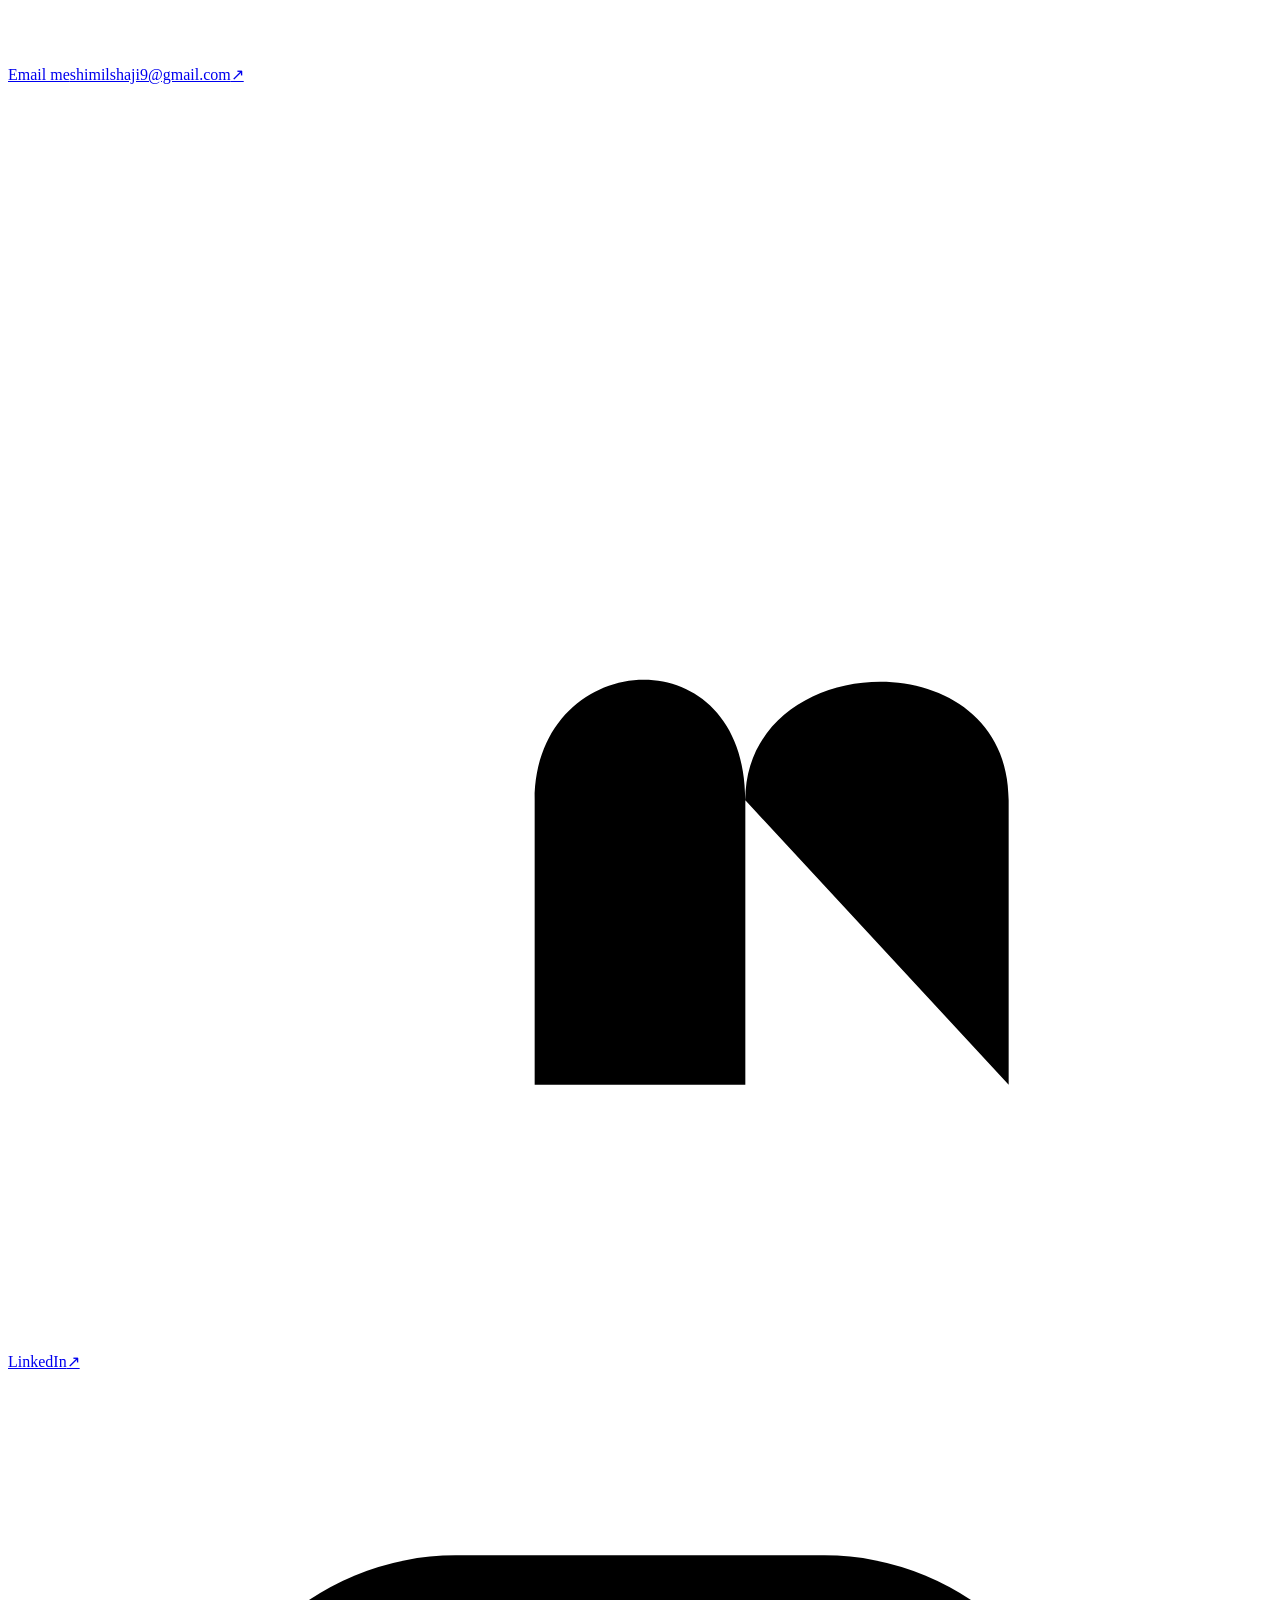
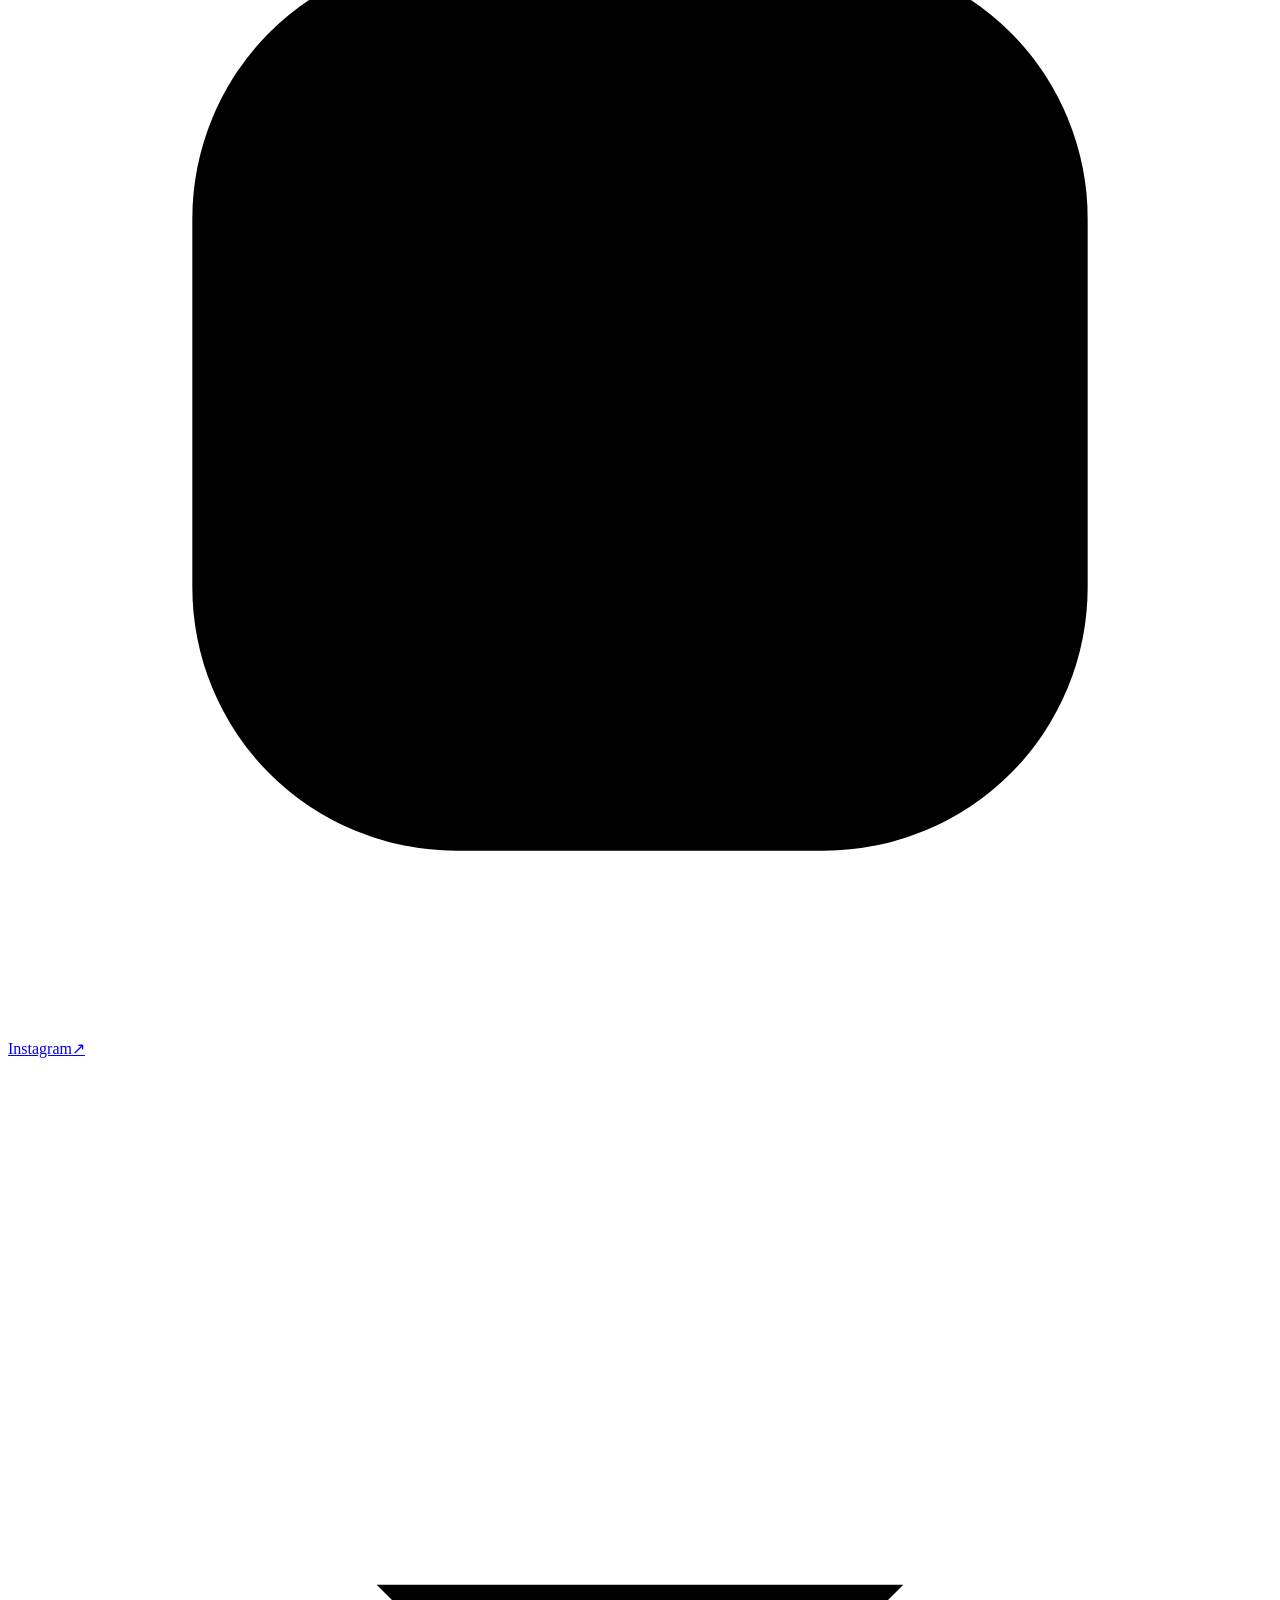
==== commit d9e209fd: "Update index.html" ====
--- a/index.html
+++ b/index.html
@@ -31,8 +31,7 @@
 <section class="hero"><div class="w">
   <div class="hero-t">
     <p class="welcome-tag"><span aria-hidden="true"></span>Welcome to my portfolio</p>
-    <h1><p>Shimil Shaji </p>
-      <p>Freelance Digital Marketer in Changanassery </p></h1>
+    <h1> style="font-size: 28px;"Shimil Shaji </h1>
     <p class="role">Digital Marketer & Content Creator</p>
     <p class="lead">Hi, I'm Shimil Shaji, a Freelance Digital Marketer
 in Changanassery, Kerala. I specialize in SEO,
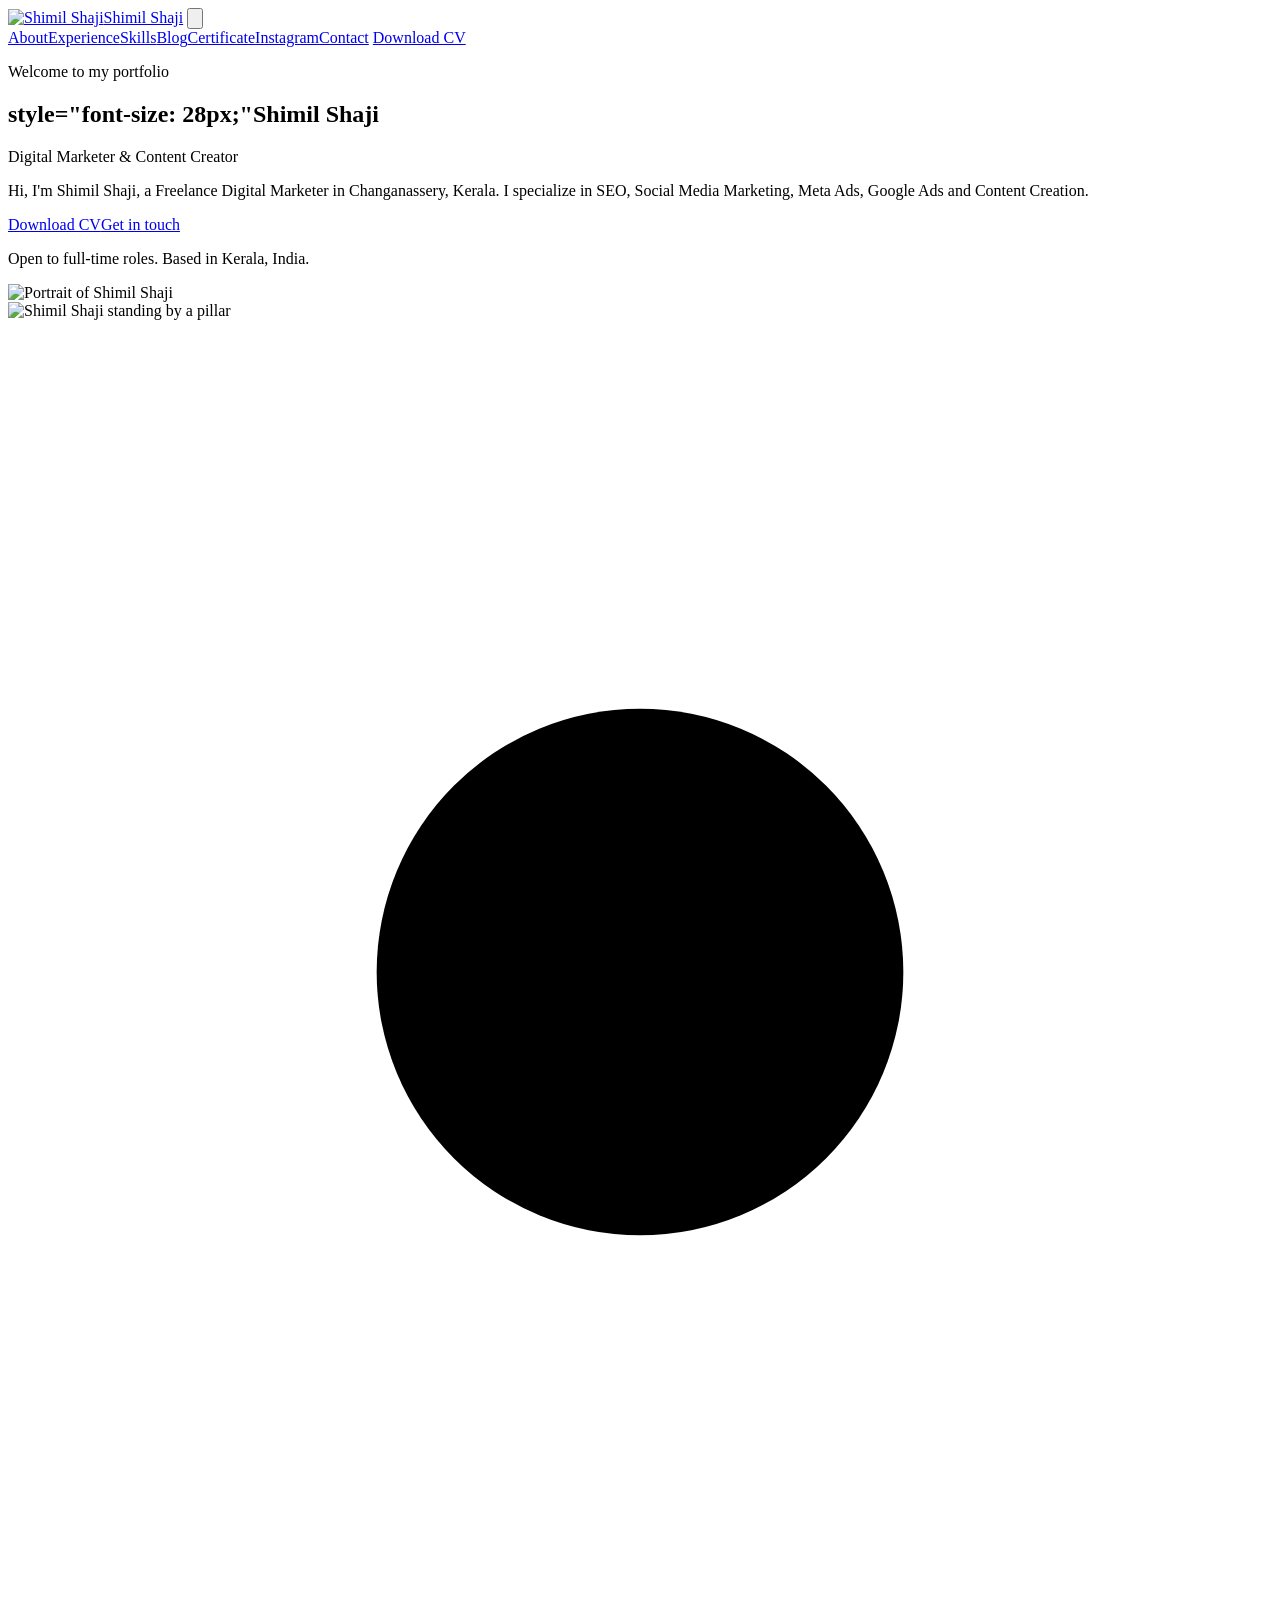
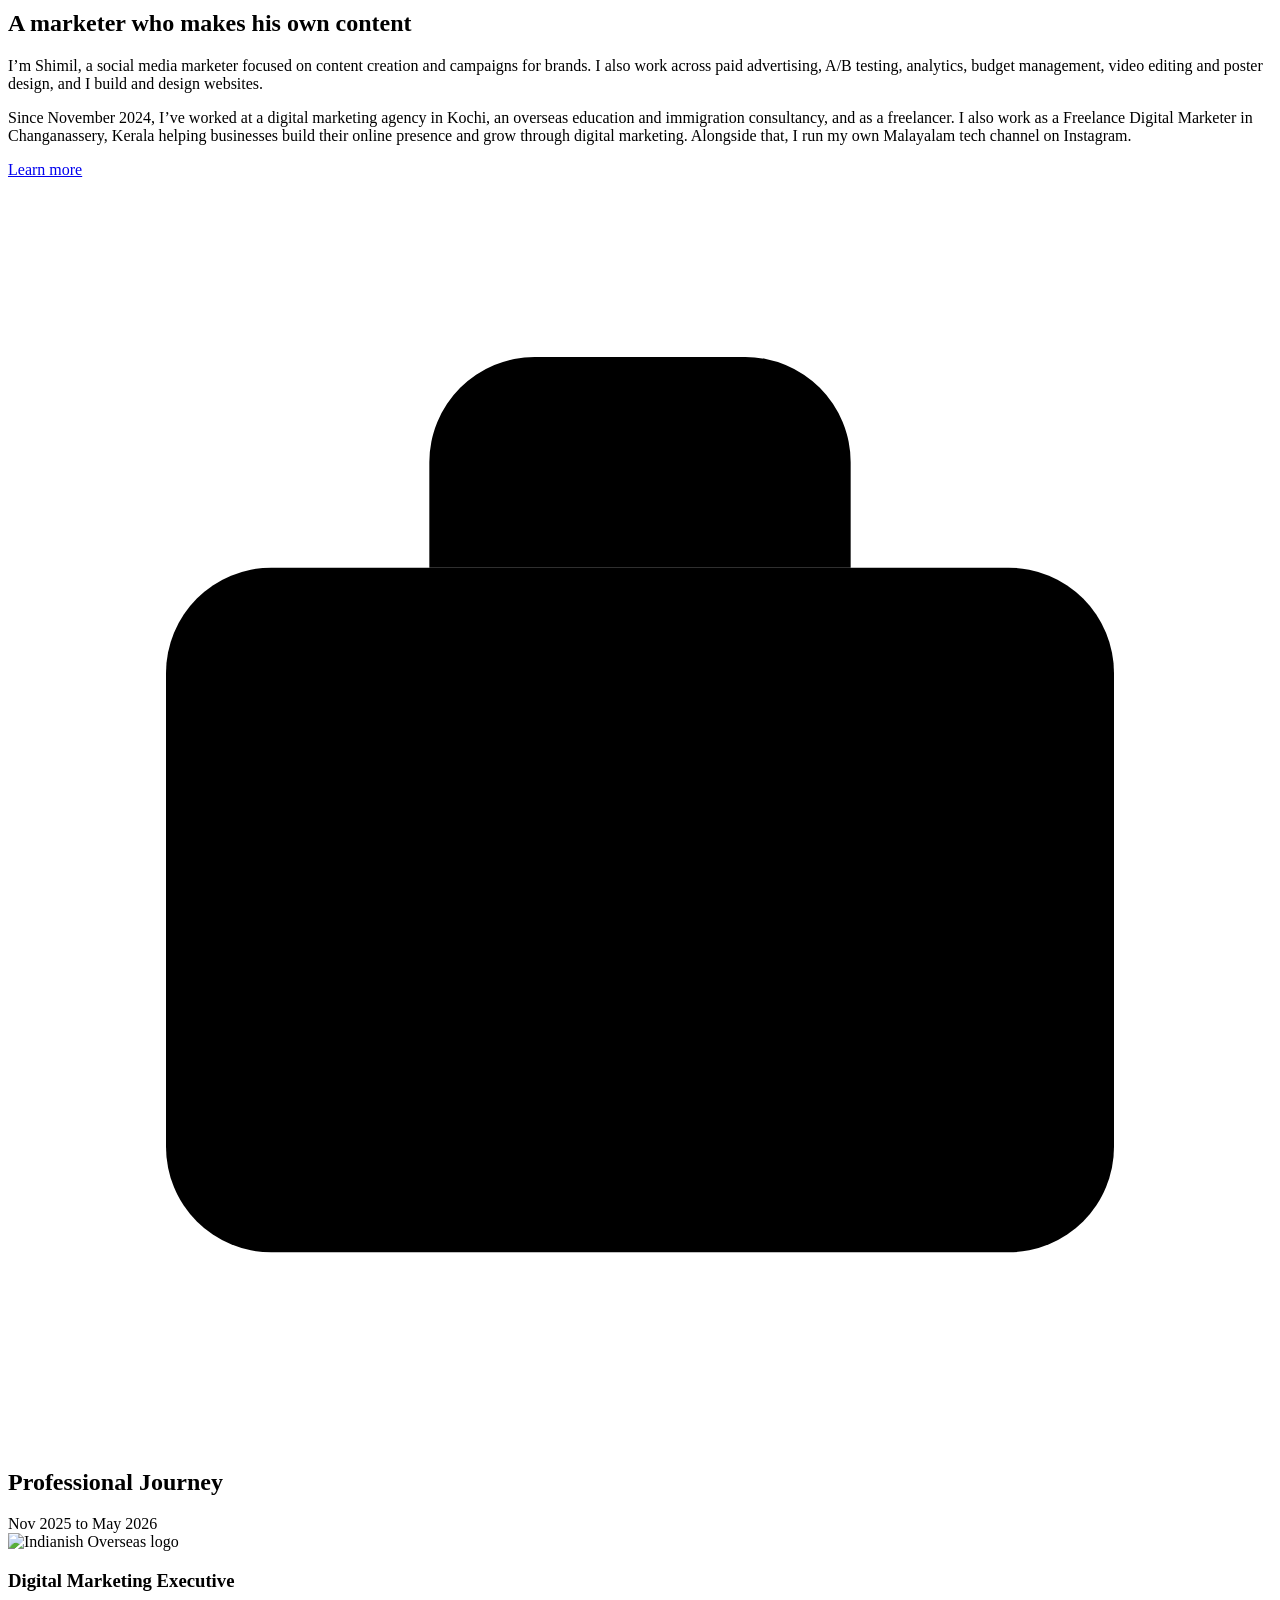
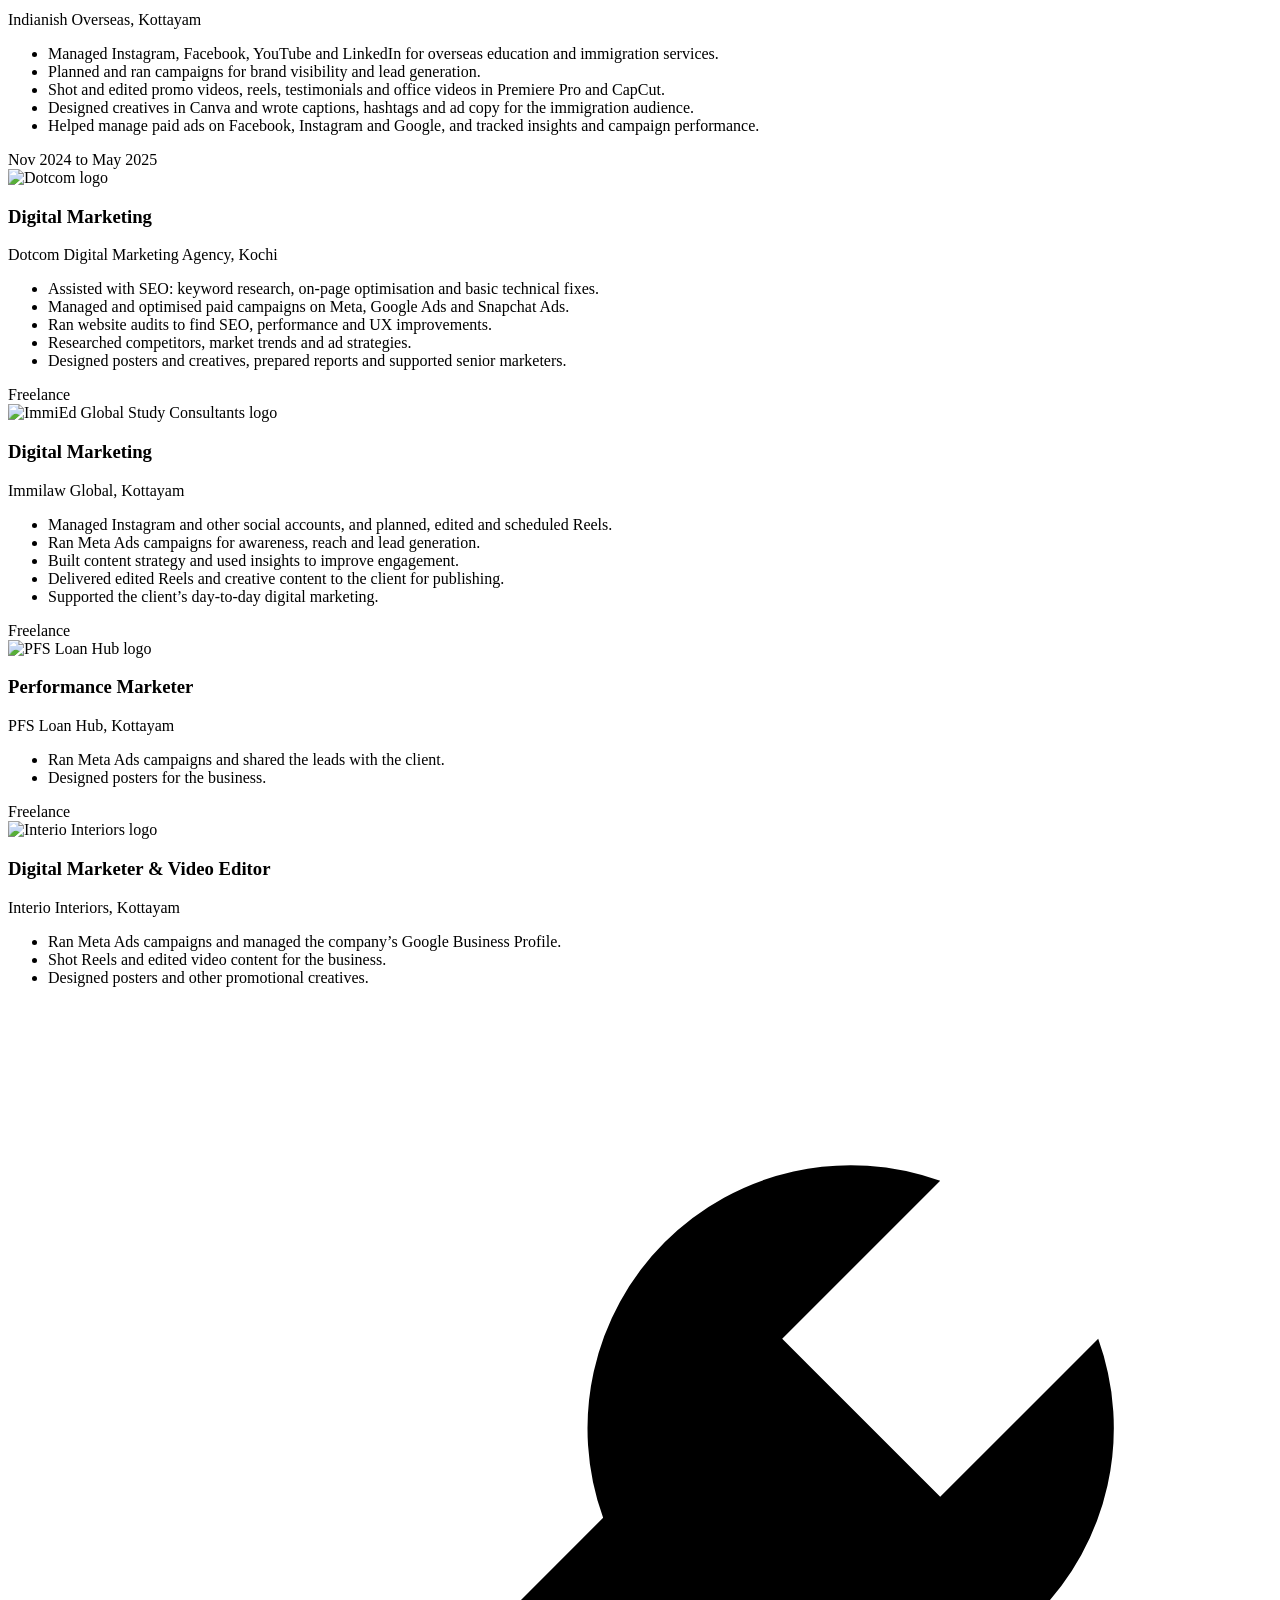
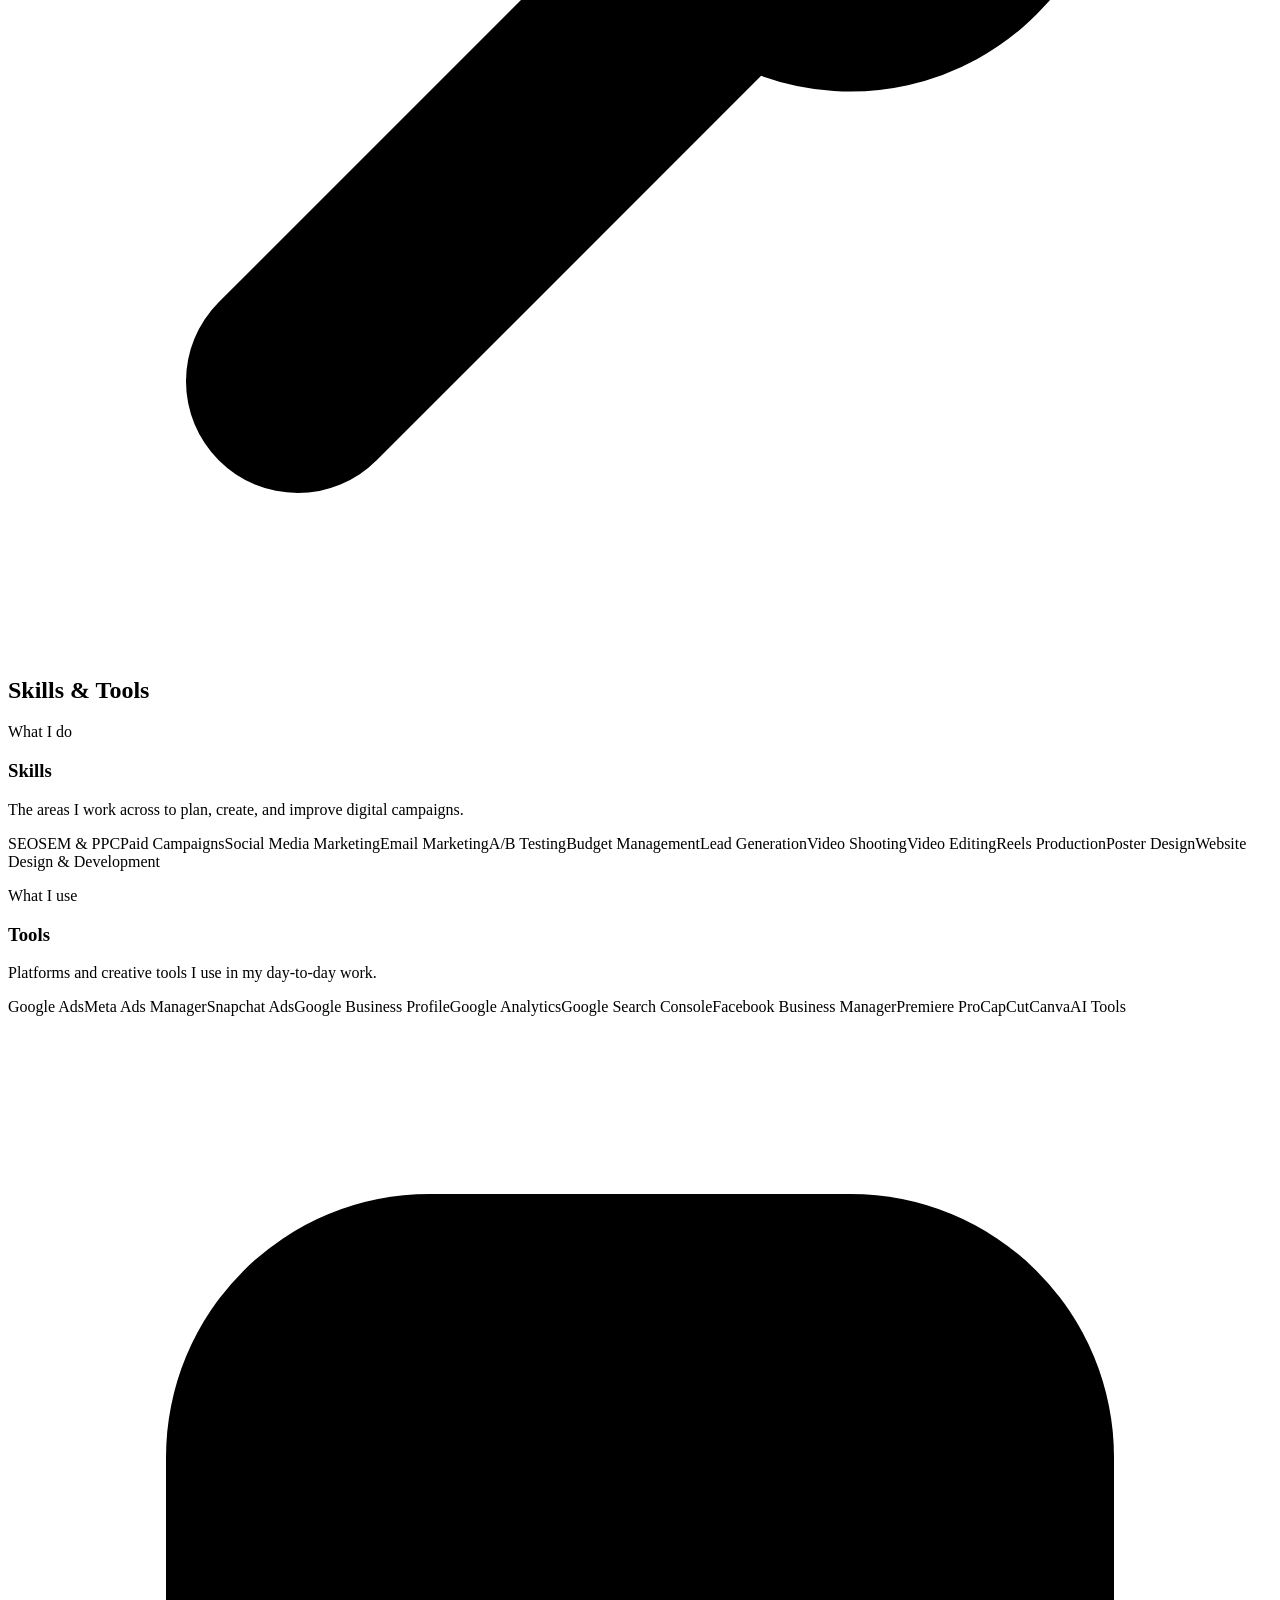
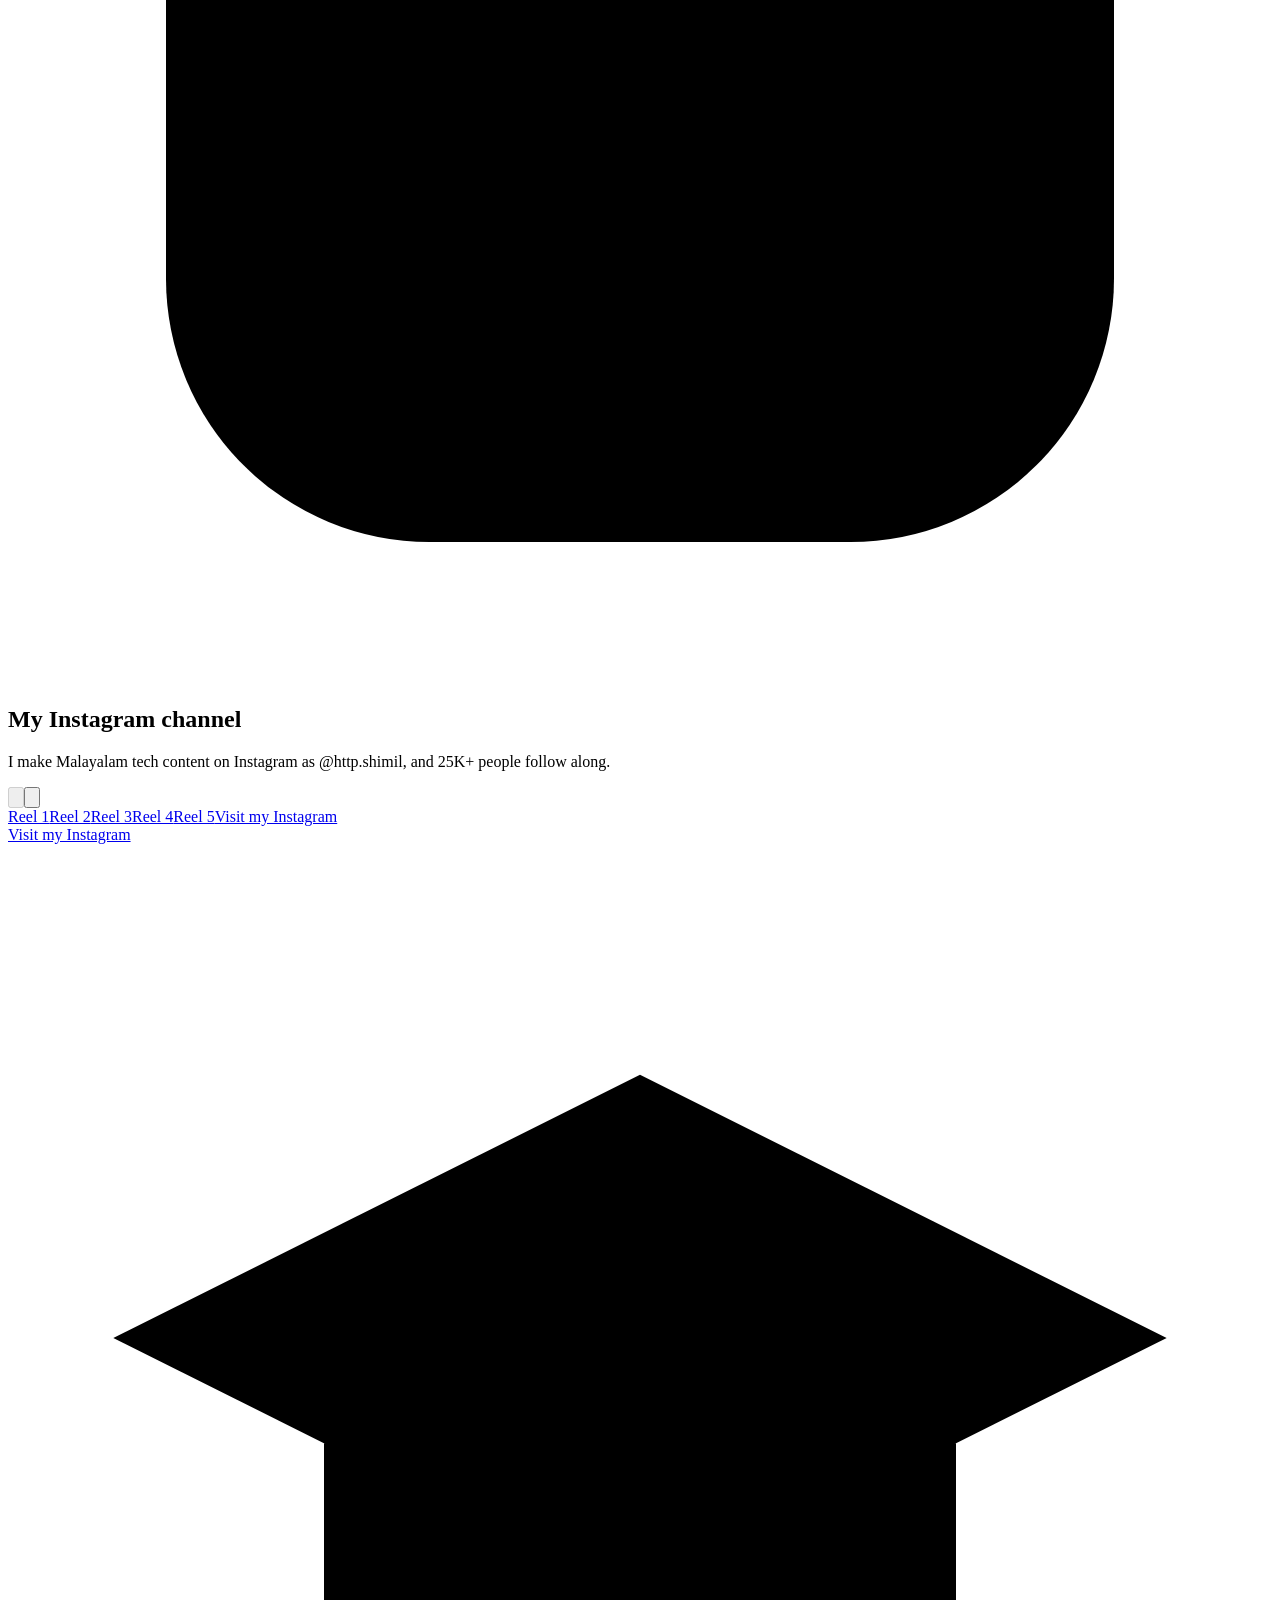
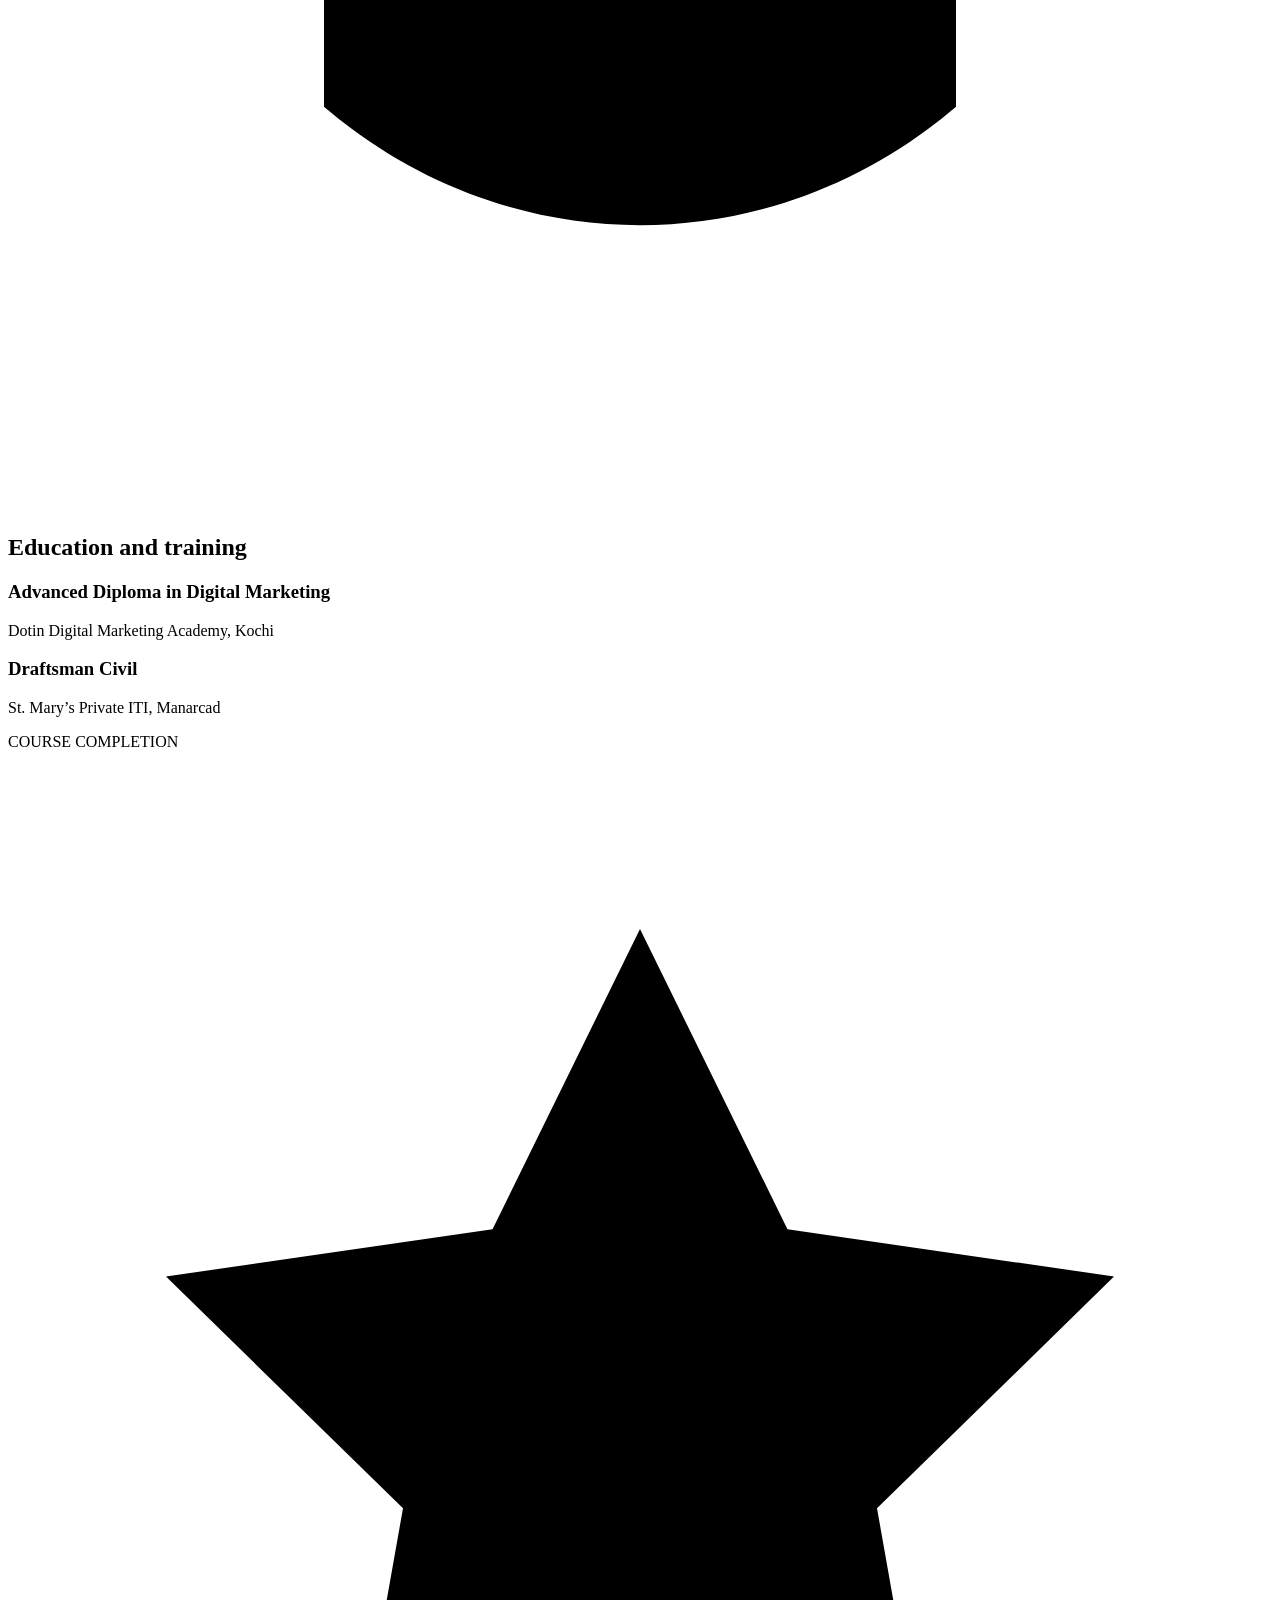
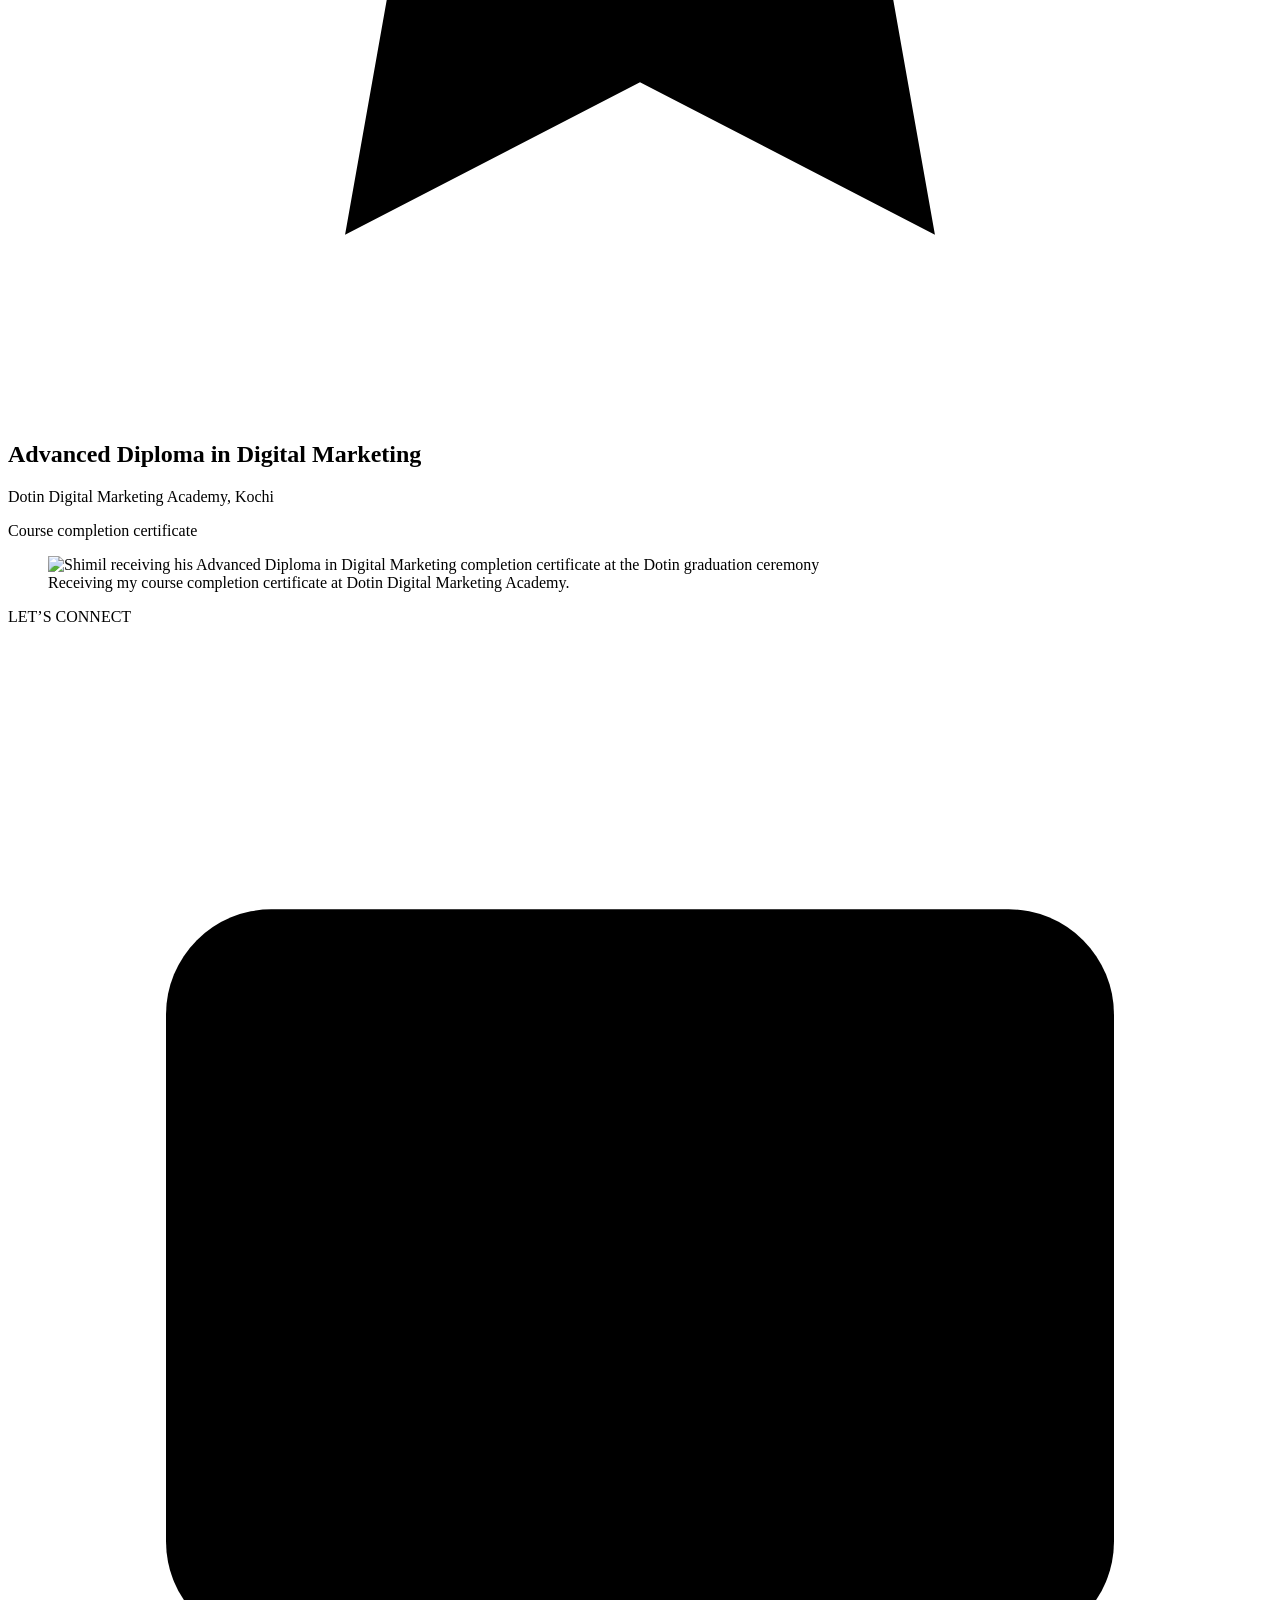
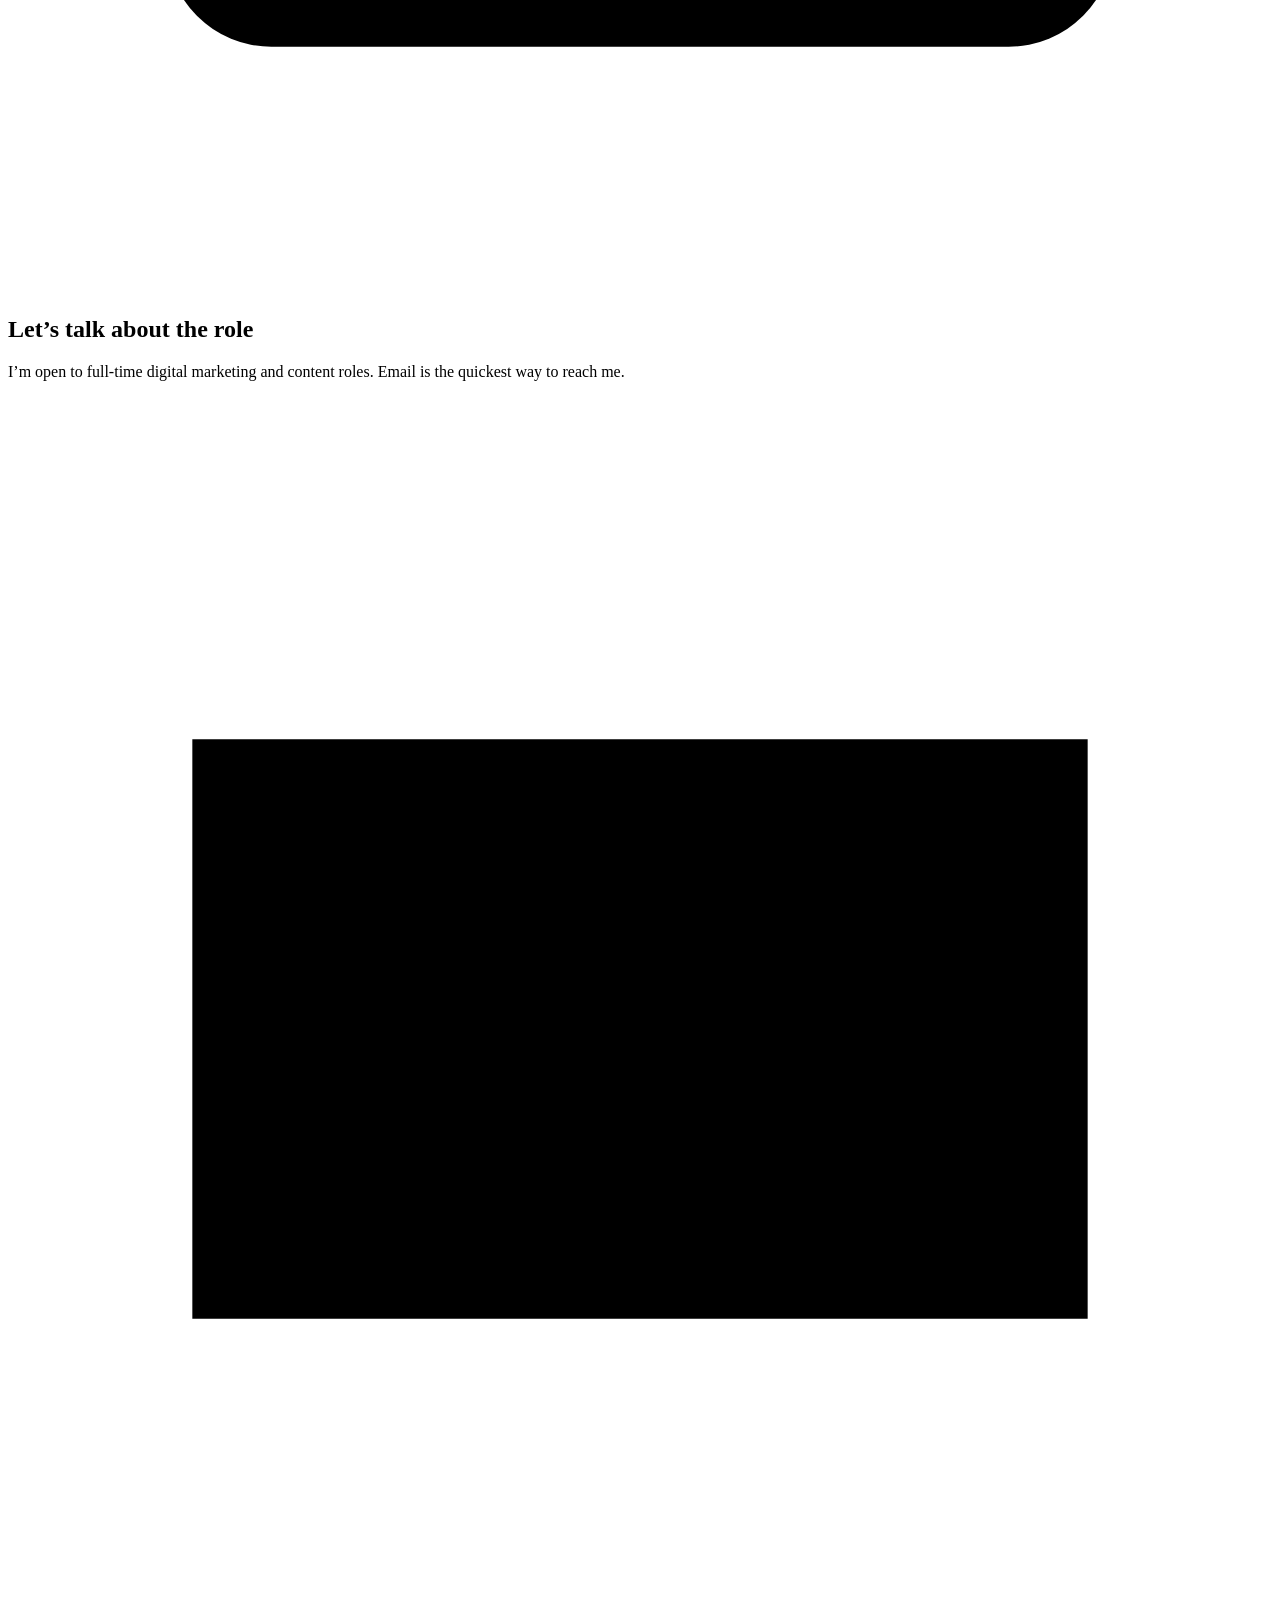
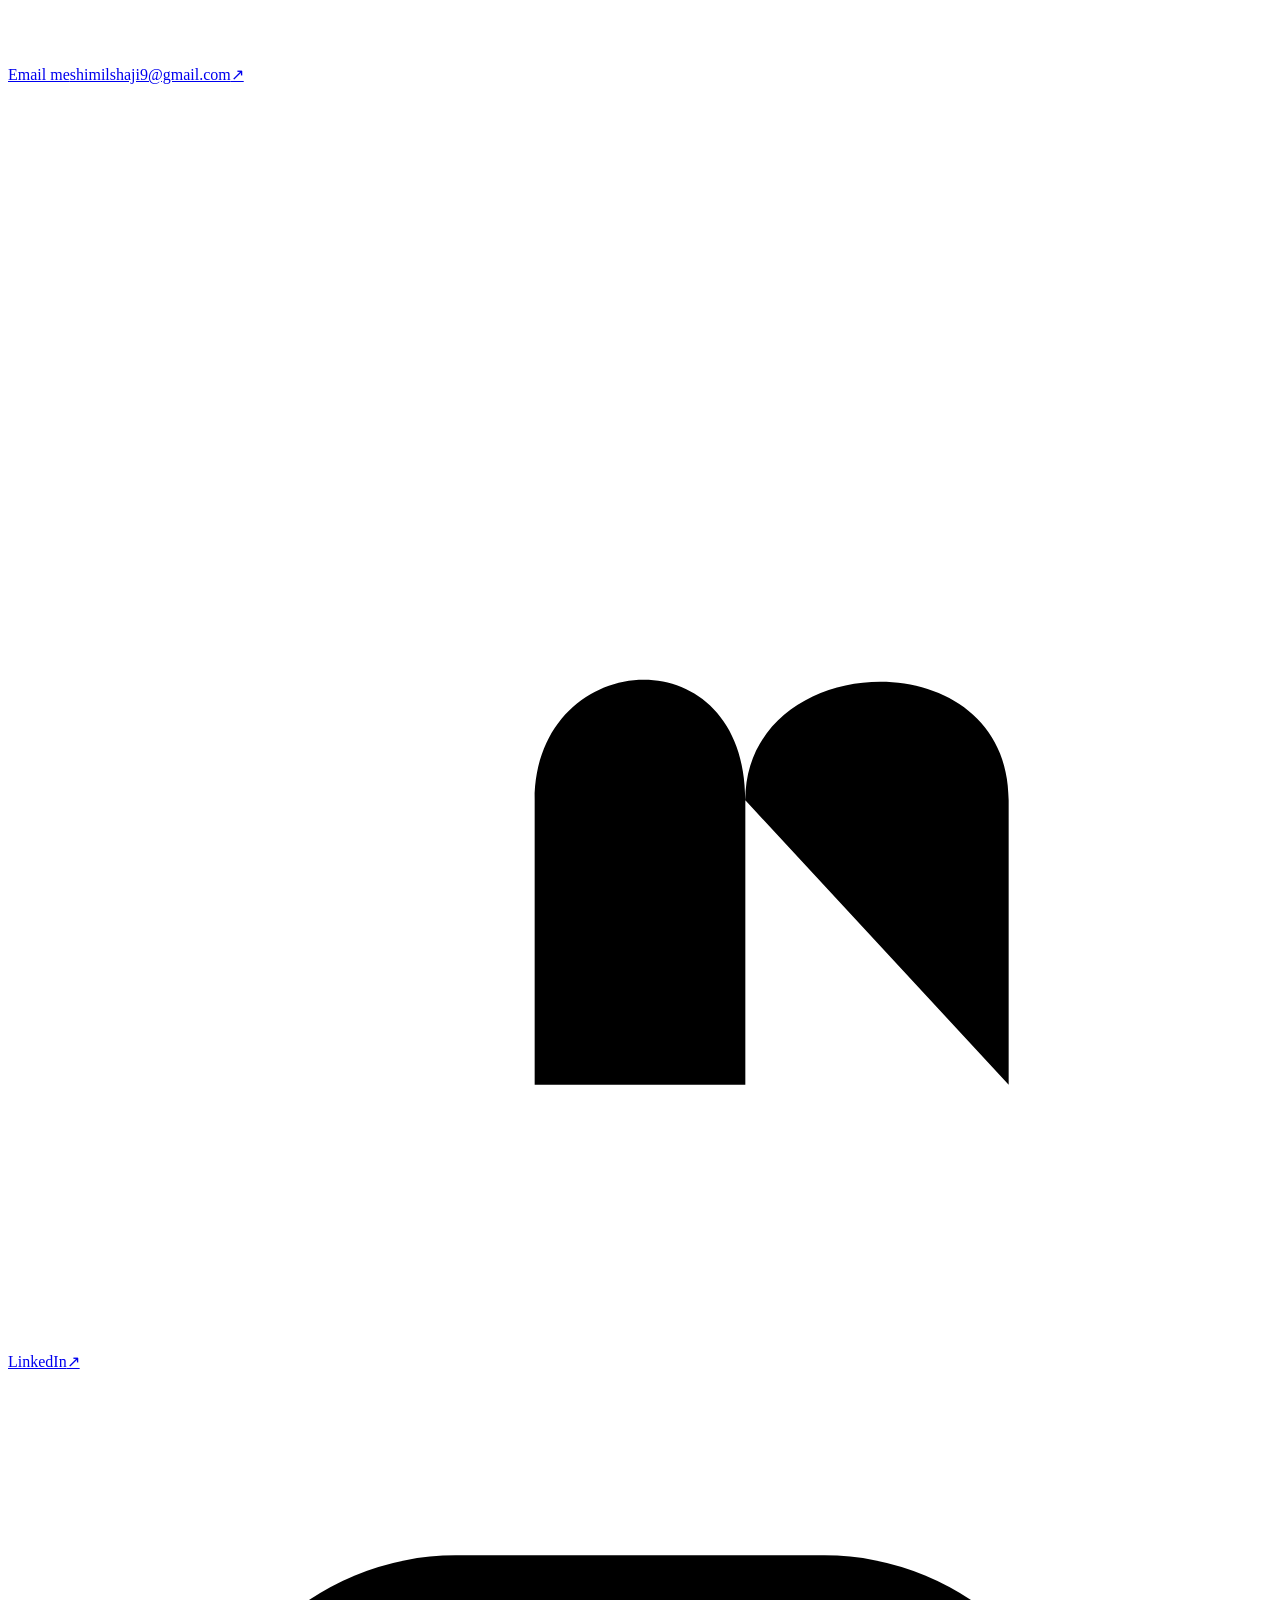
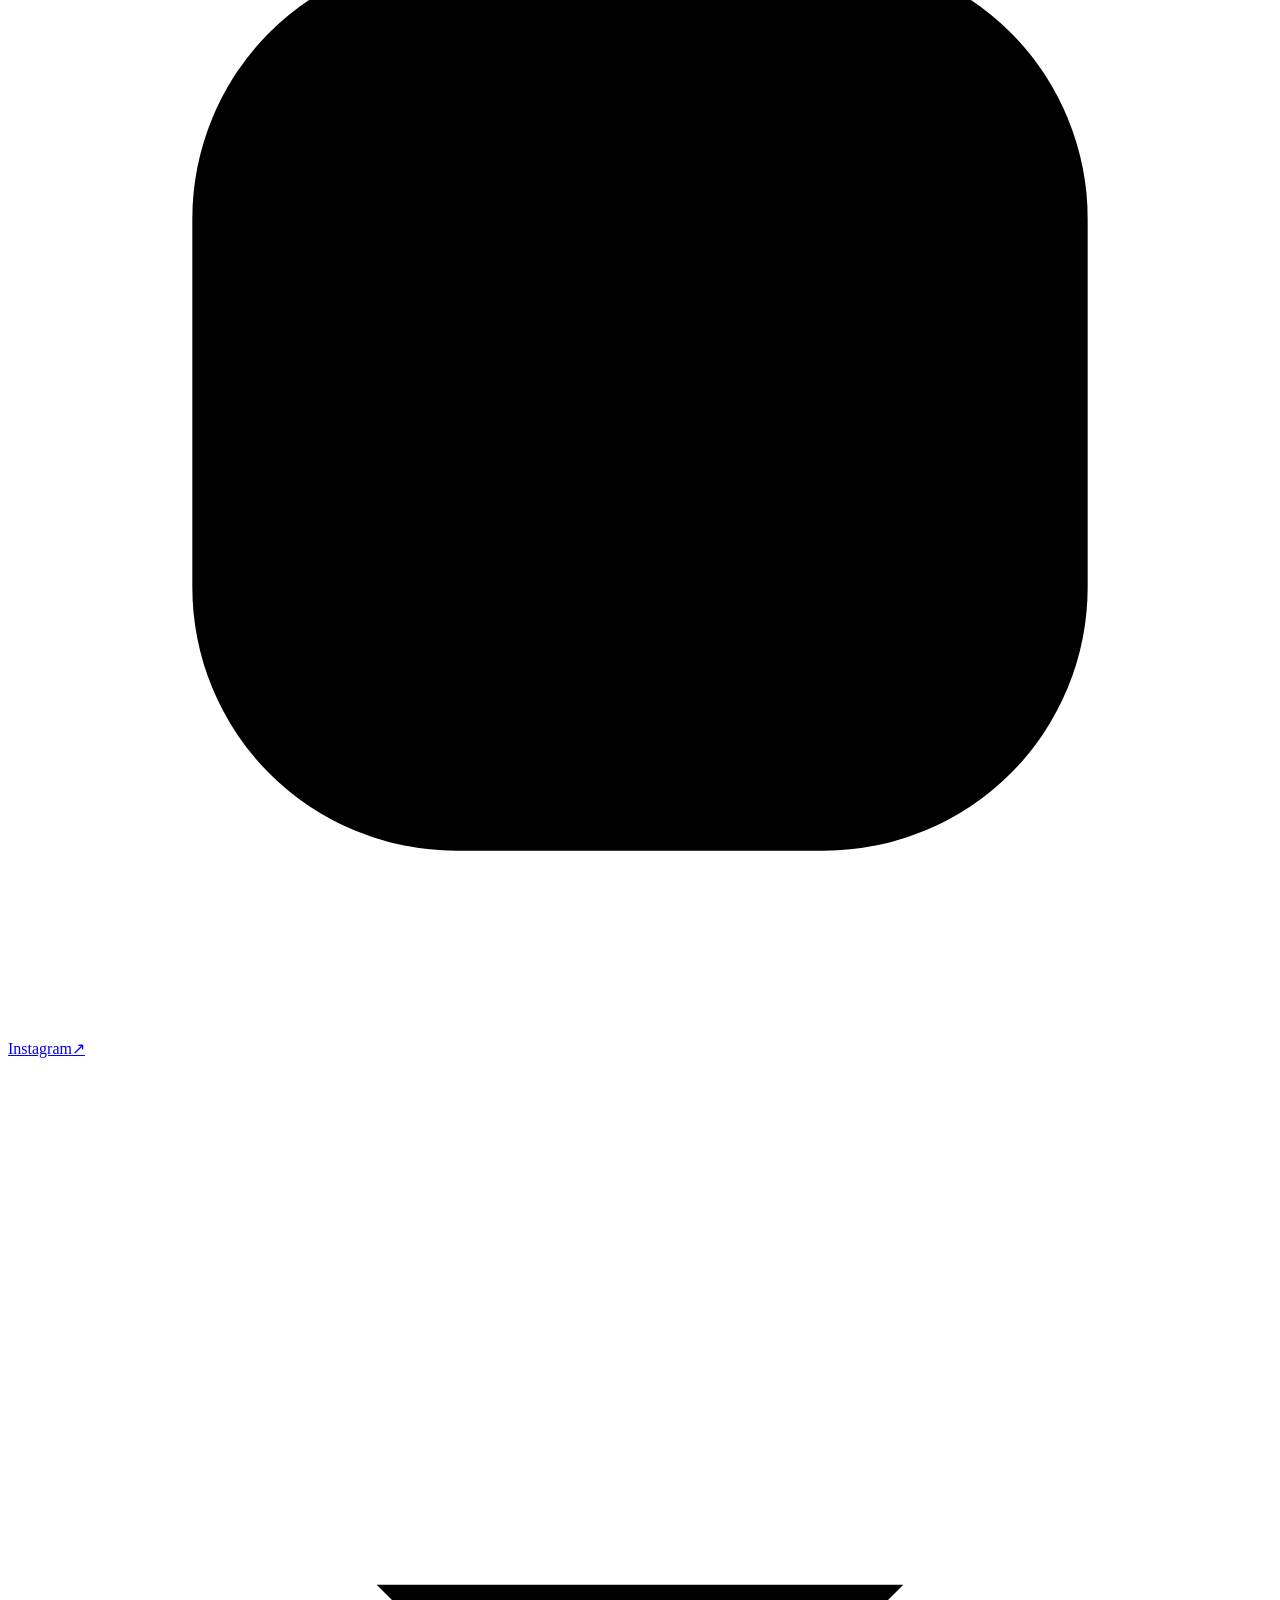
==== commit 75110fb7: "Update index.html" ====
--- a/index.html
+++ b/index.html
@@ -48,7 +48,7 @@
   <div>
     <h2 class="section-title"><span class="section-icon" aria-hidden="true"><svg viewBox="0 0 24 24"><path d="M12 3v2m0 14v2M3 12h2m14 0h2M5.6 5.6 7 7m10 10 1.4 1.4m0-12.8L17 7M7 17l-1.4 1.4"/><circle cx="12" cy="12" r="5"/></svg></span>A marketer who makes his own content</h2>
     <p>I’m Shimil, a social media marketer focused on content creation and campaigns for brands. I also work across paid advertising, A/B testing, analytics, budget management, video editing and poster design, and I build and design websites.</p>
-    <p>Since November 2024, I’ve worked at a digital marketing agency in Kochi, an overseas education and immigration consultancy, and as a freelancer. I also work as a Freelance Digital Marketer in Changanassery, Kerala, helping businesses build their online presence and grow through digital marketing. Alongside that, I run my own Malayalam tech channel on Instagram.</p>
+    <p>Since November 2024, I’ve worked at a digital marketing agency in Kochi, an overseas education and immigration consultancy, and as a freelancer. I also work as a Freelance Digital Marketer in Changanassery, Kerala helping businesses build their online presence and grow through digital marketing. Alongside that, I run my own Malayalam tech channel on Instagram.</p>
     <a class="link" href="about.html">Learn more</a>
   </div>
 </div></section>
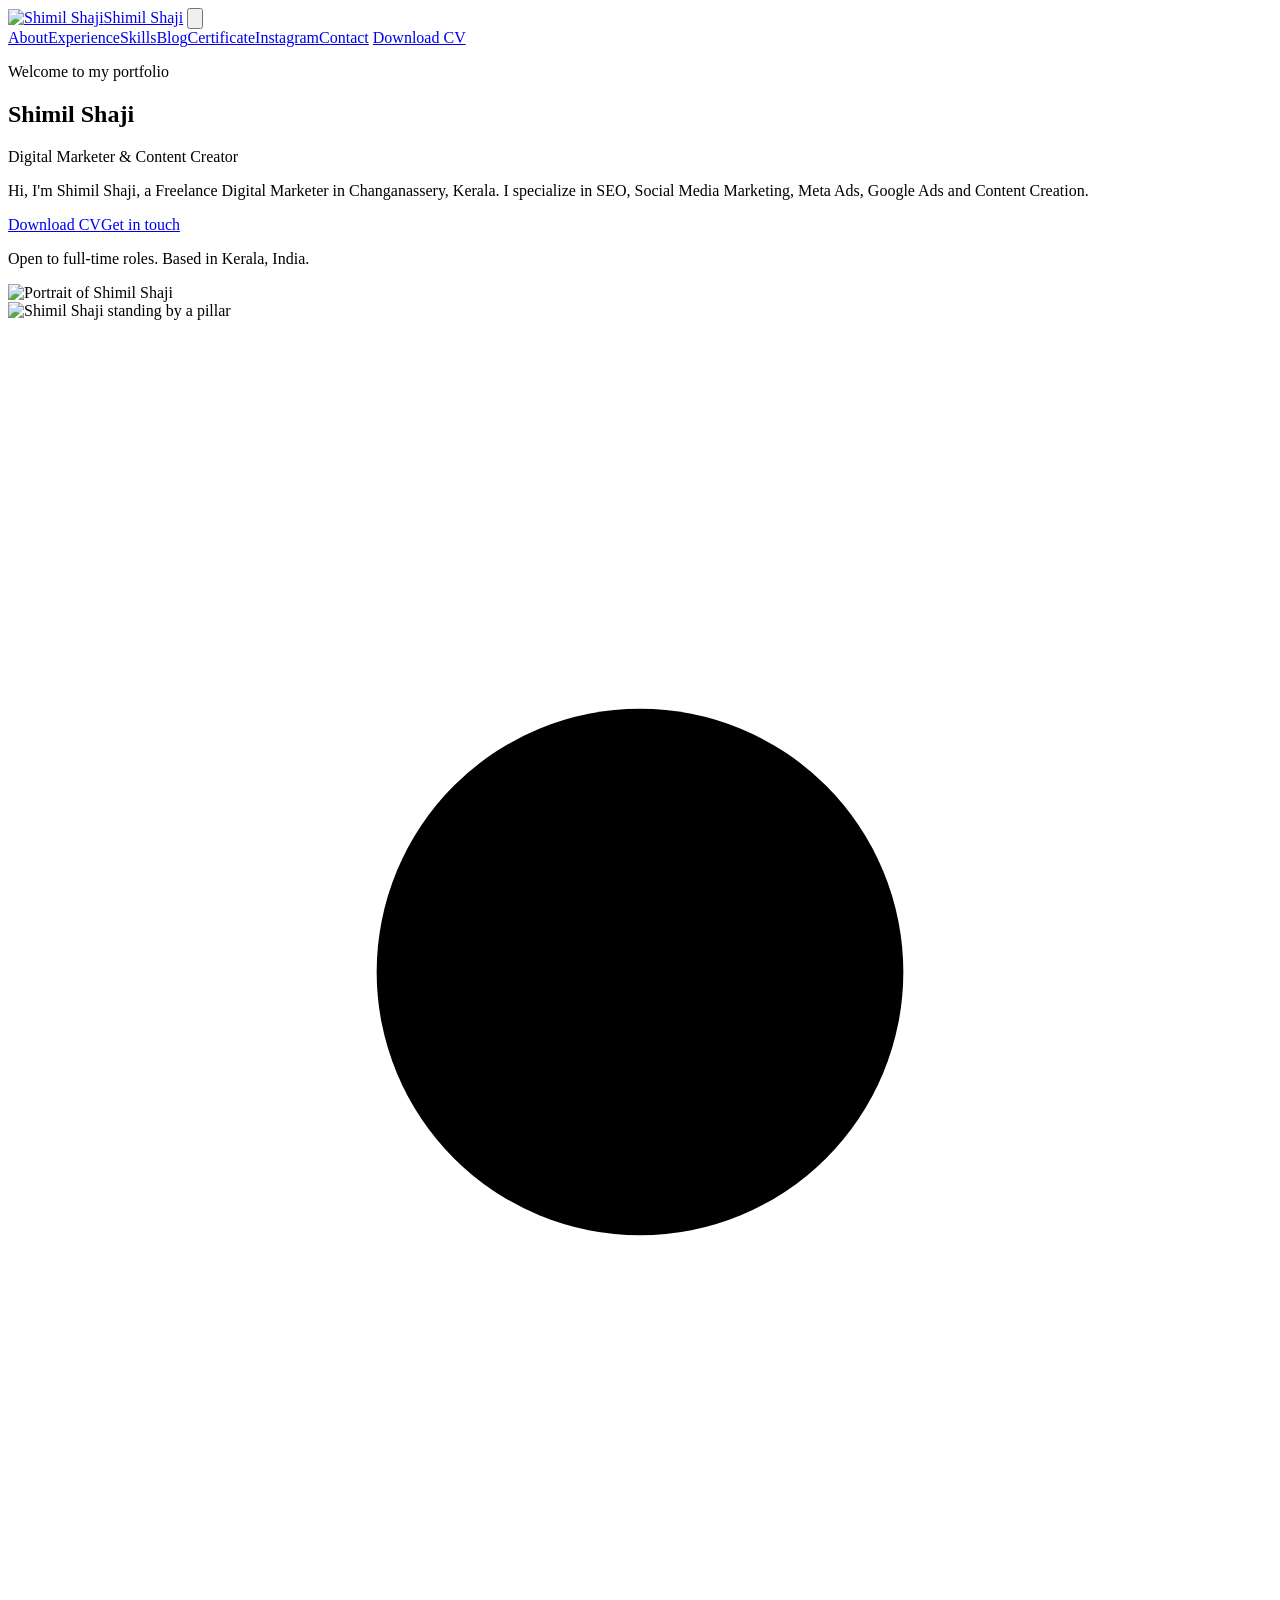
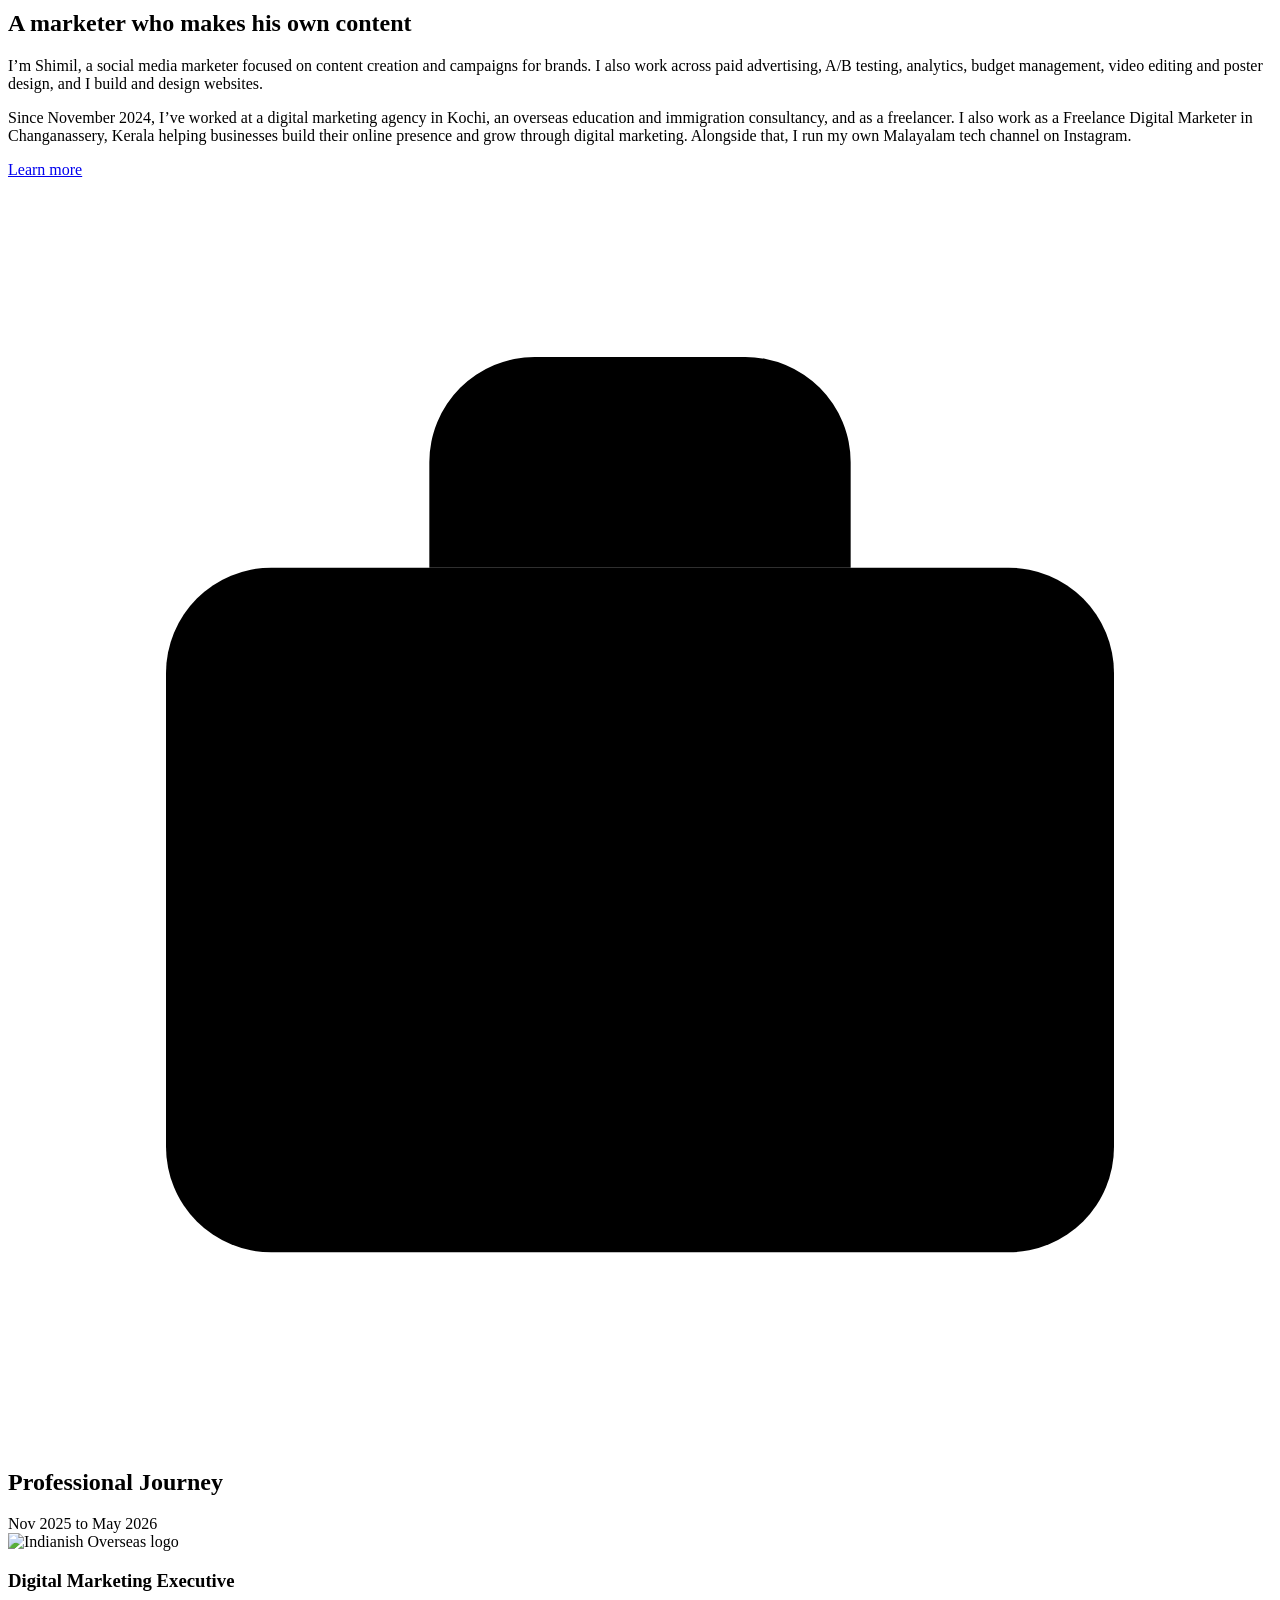
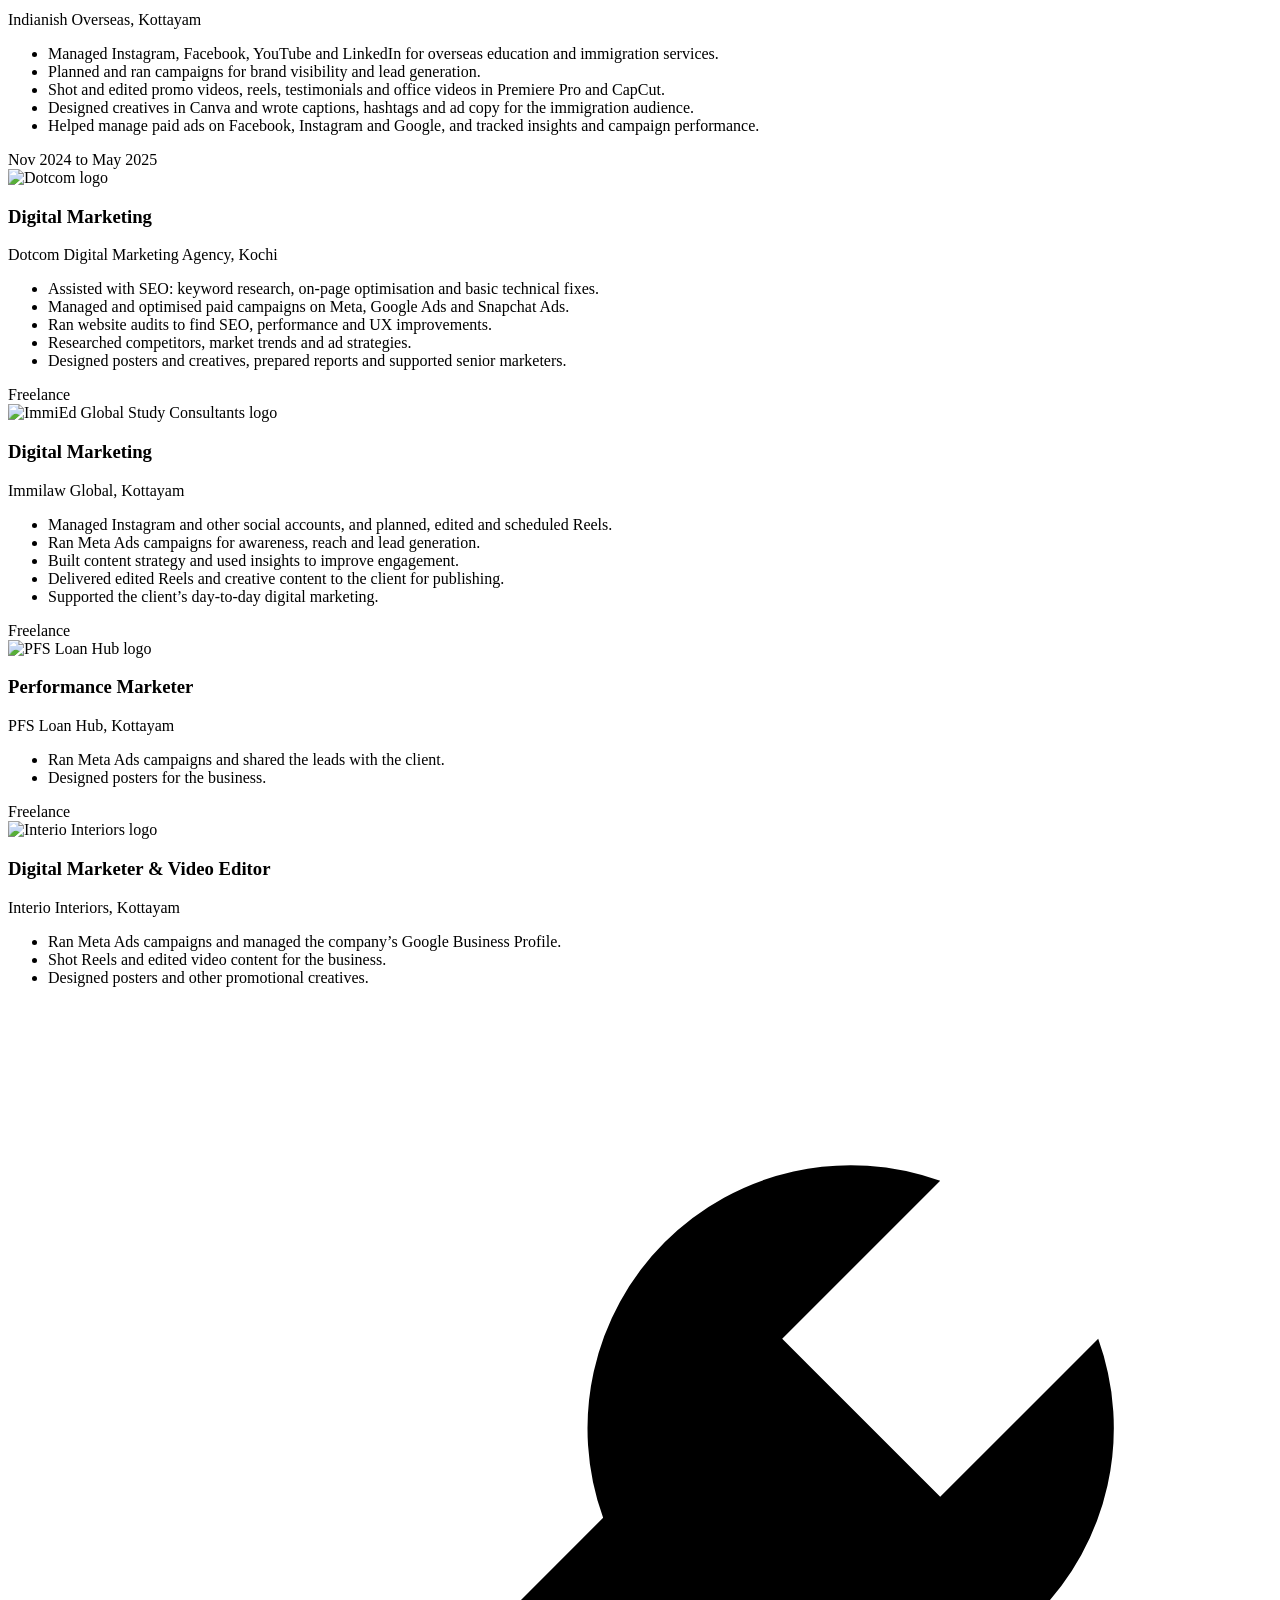
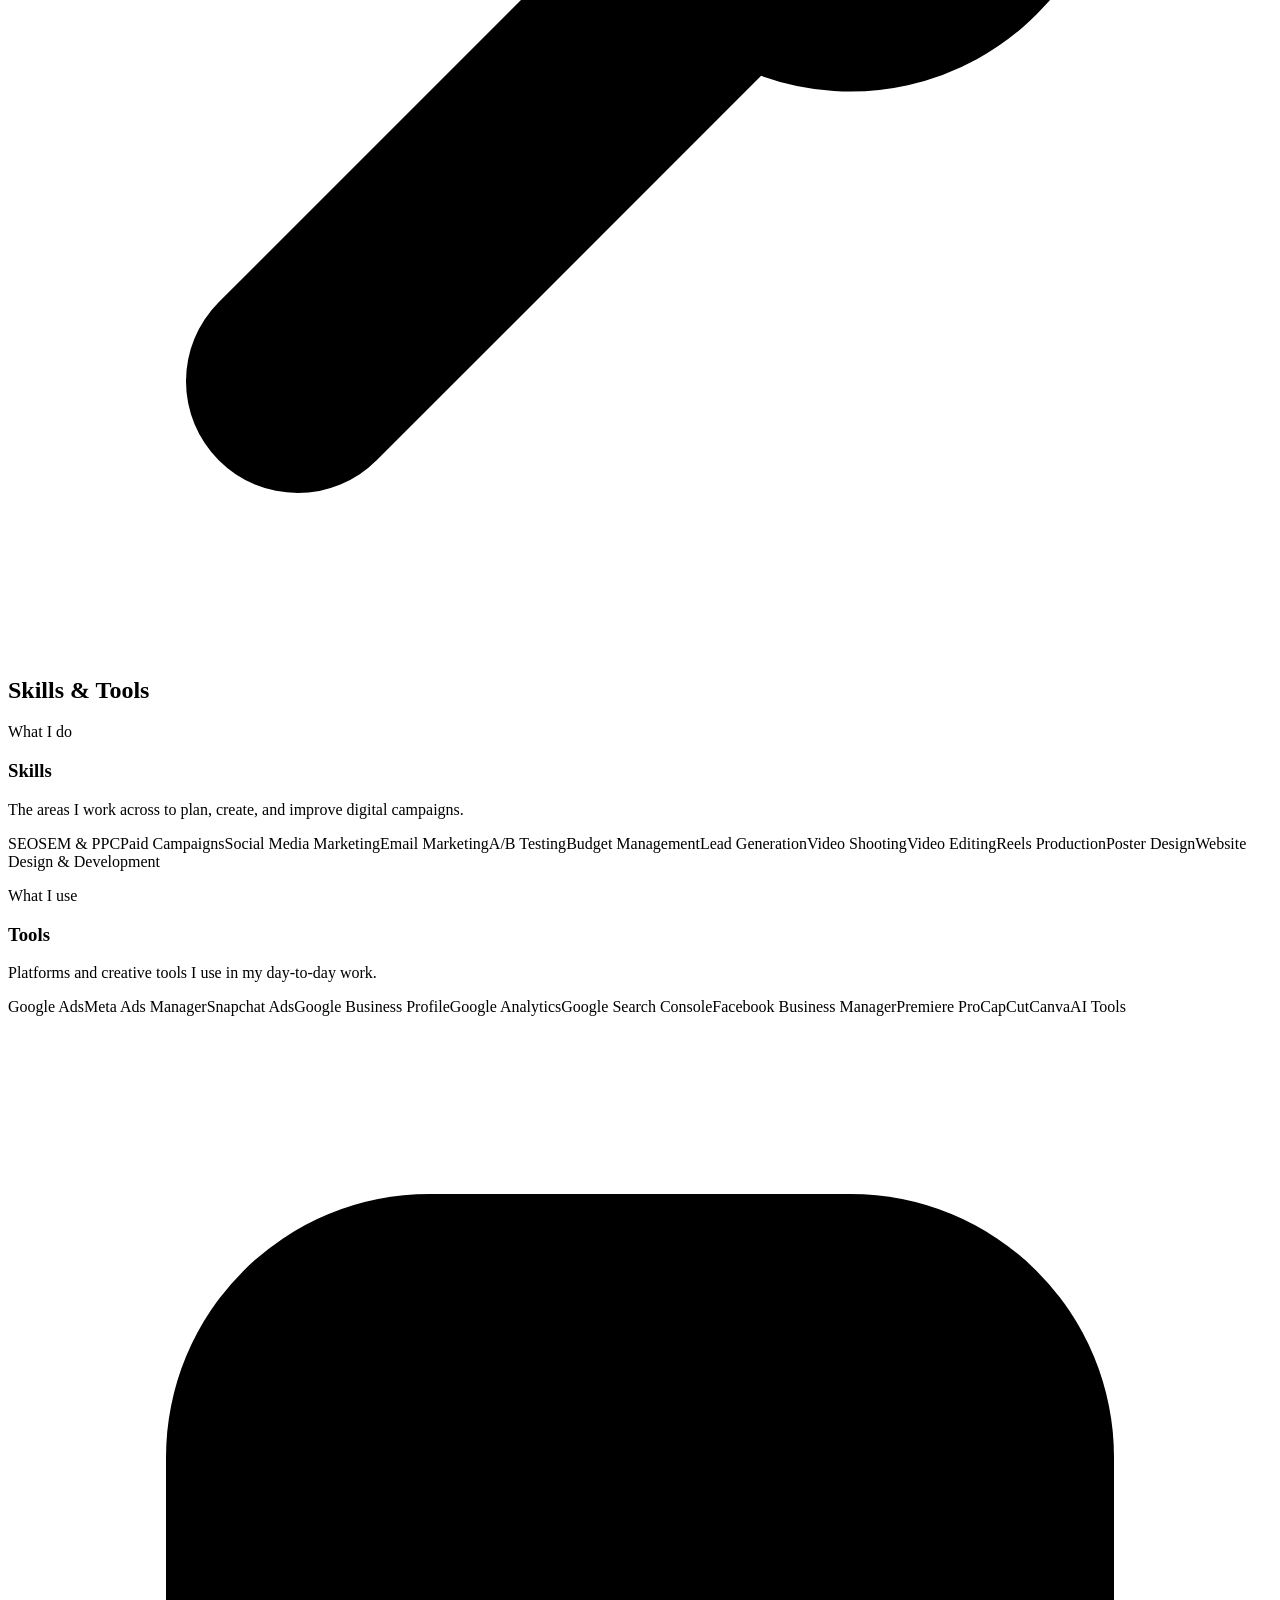
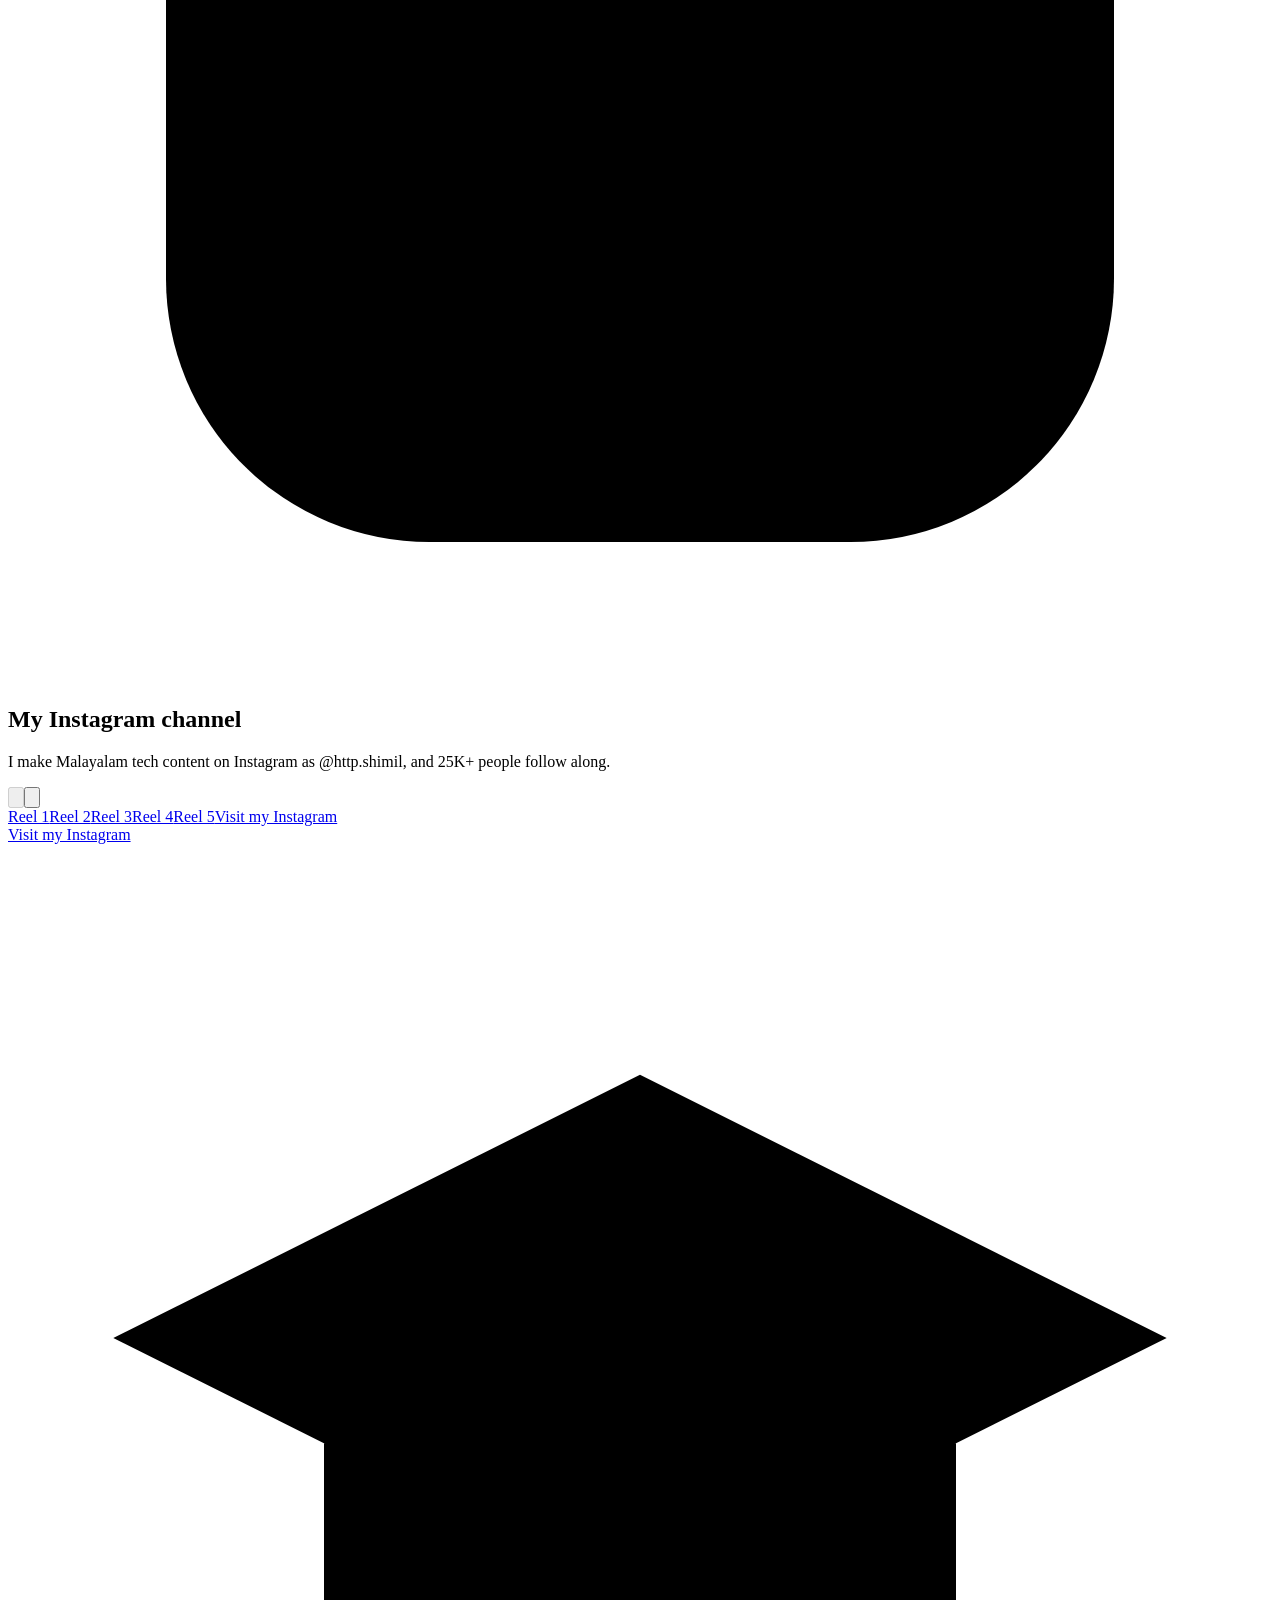
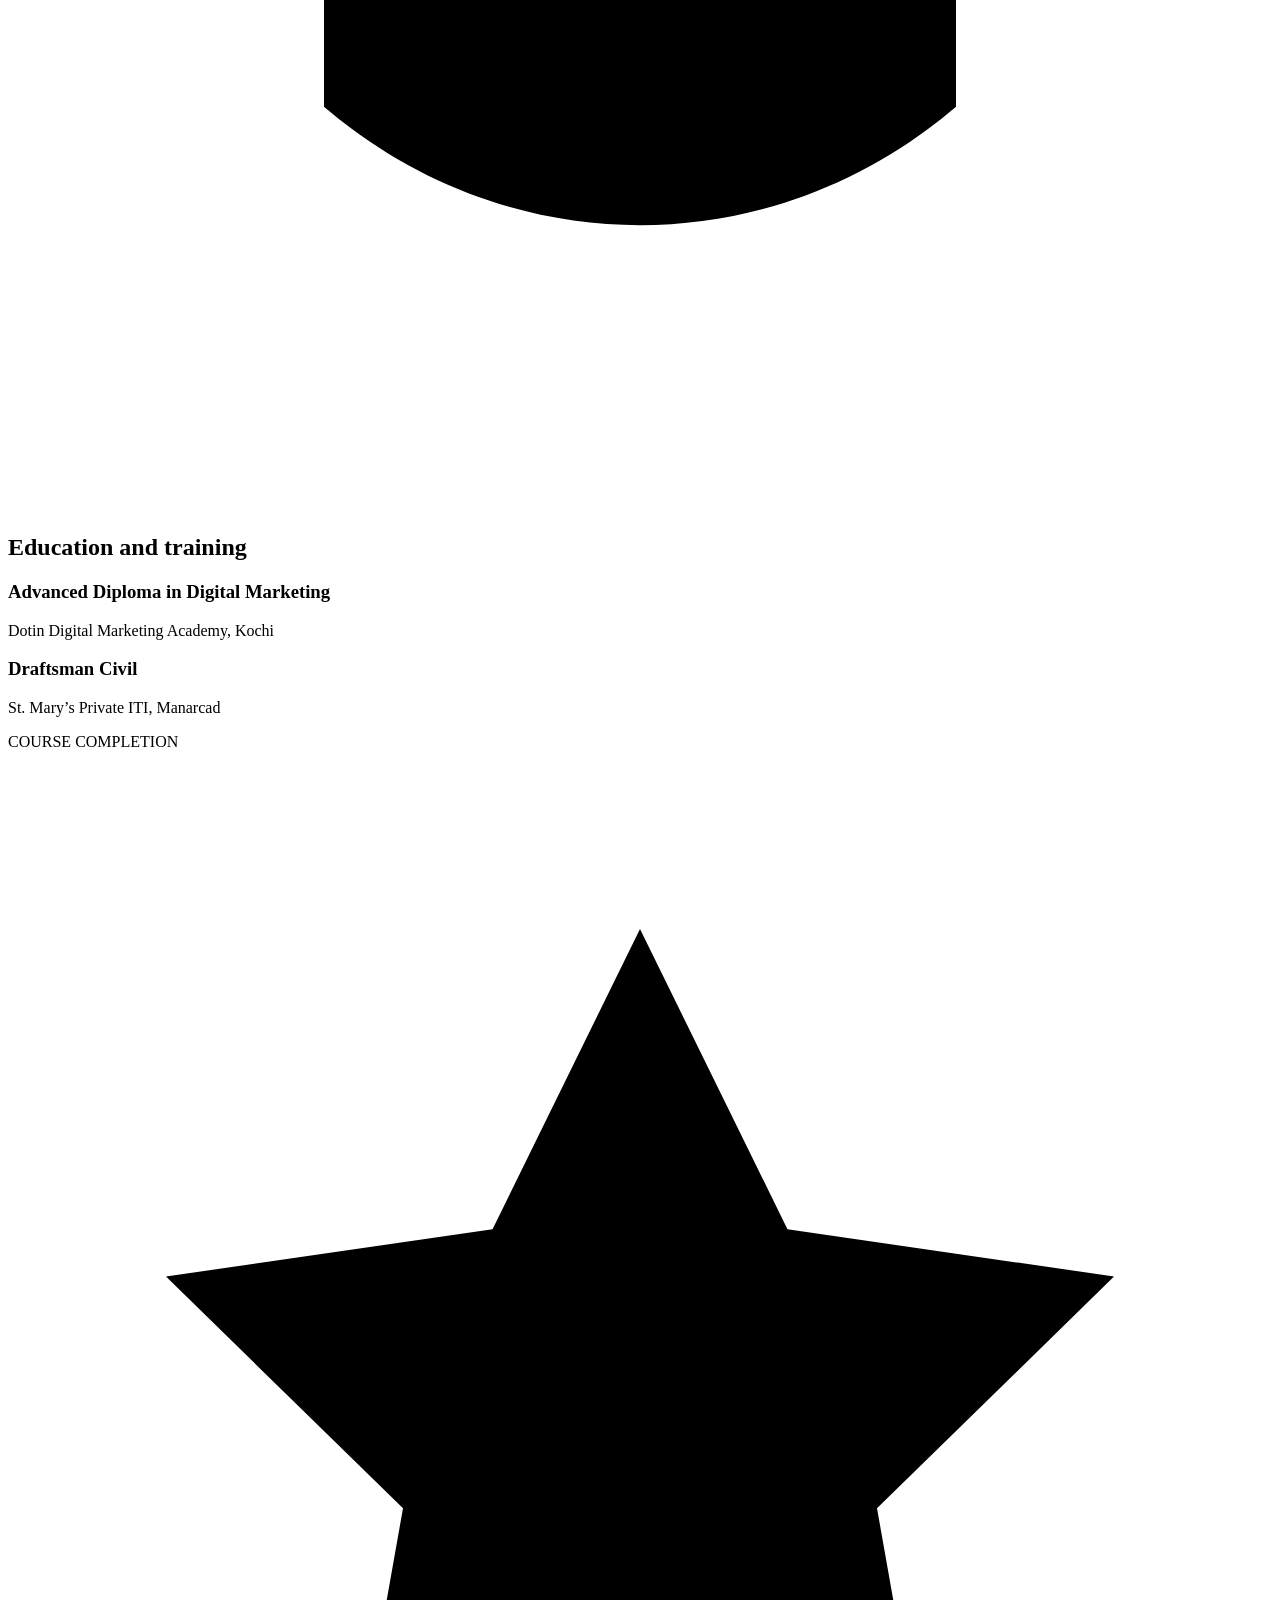
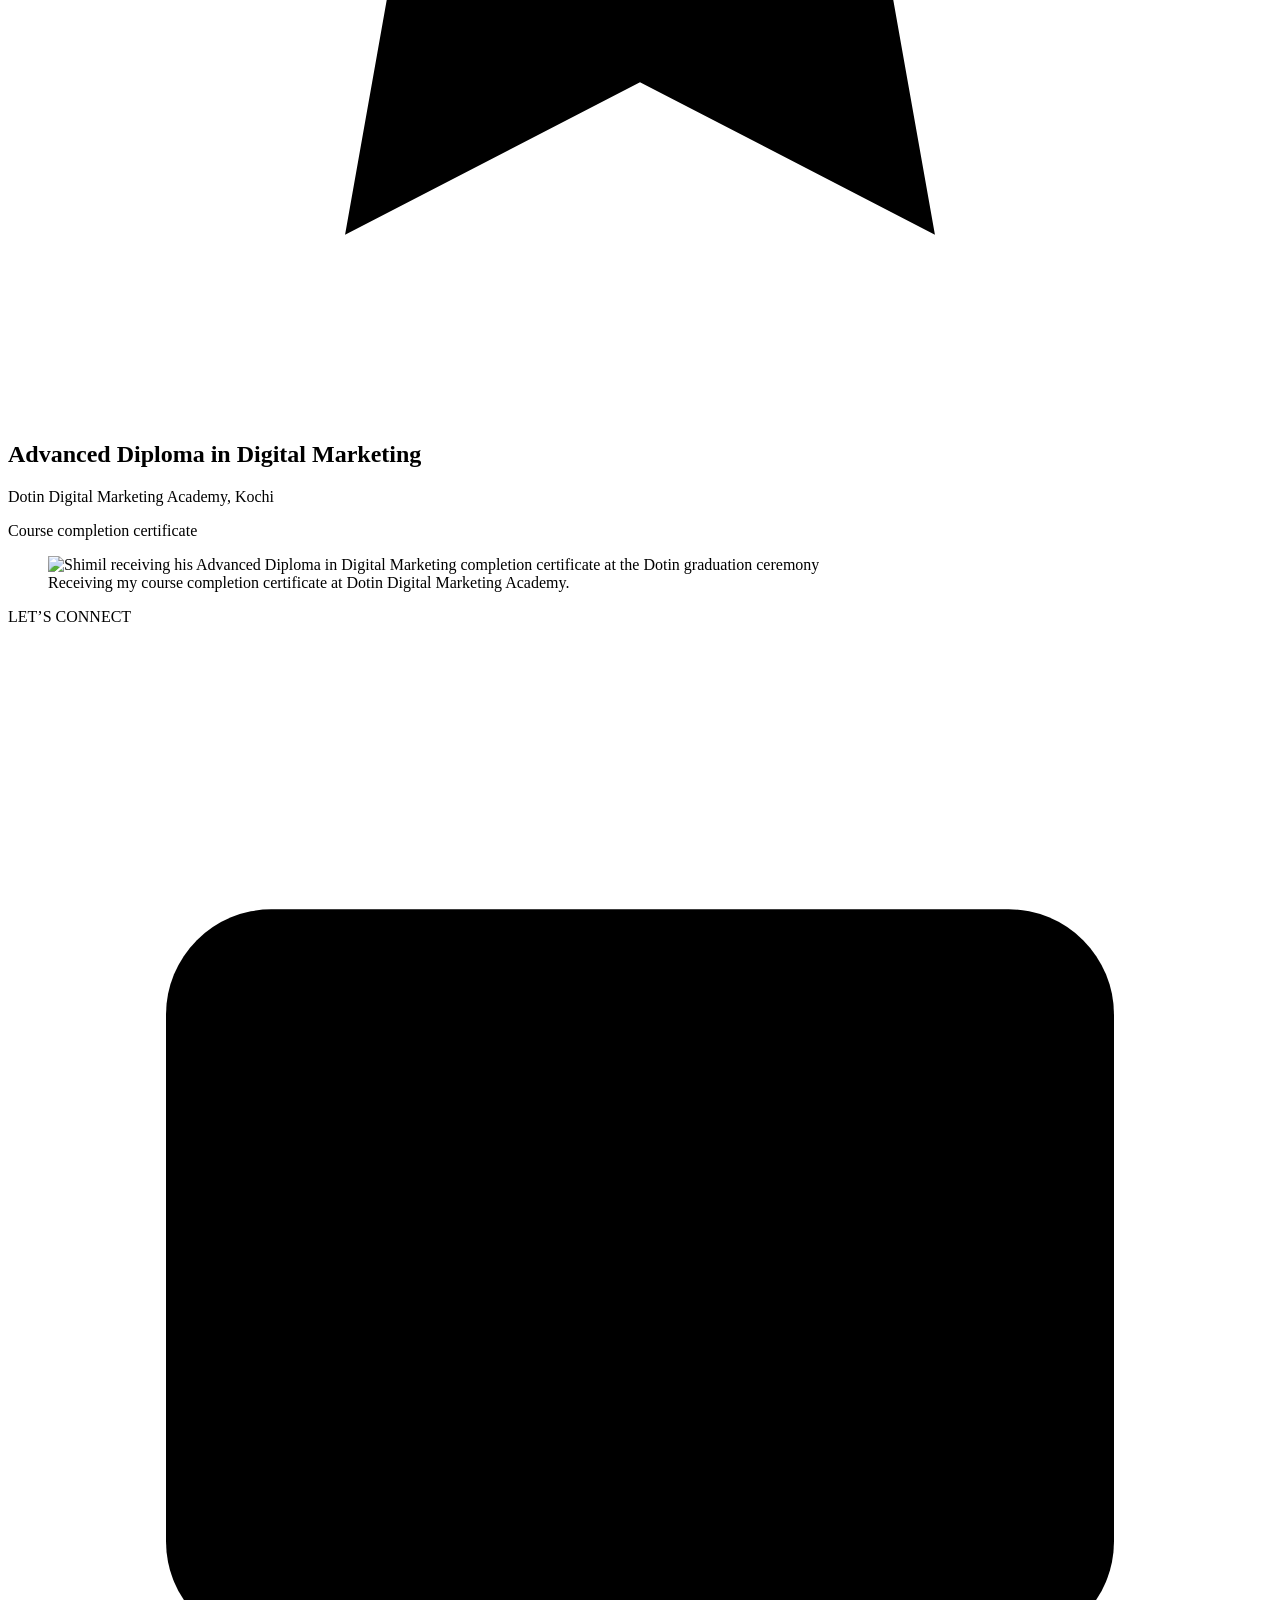
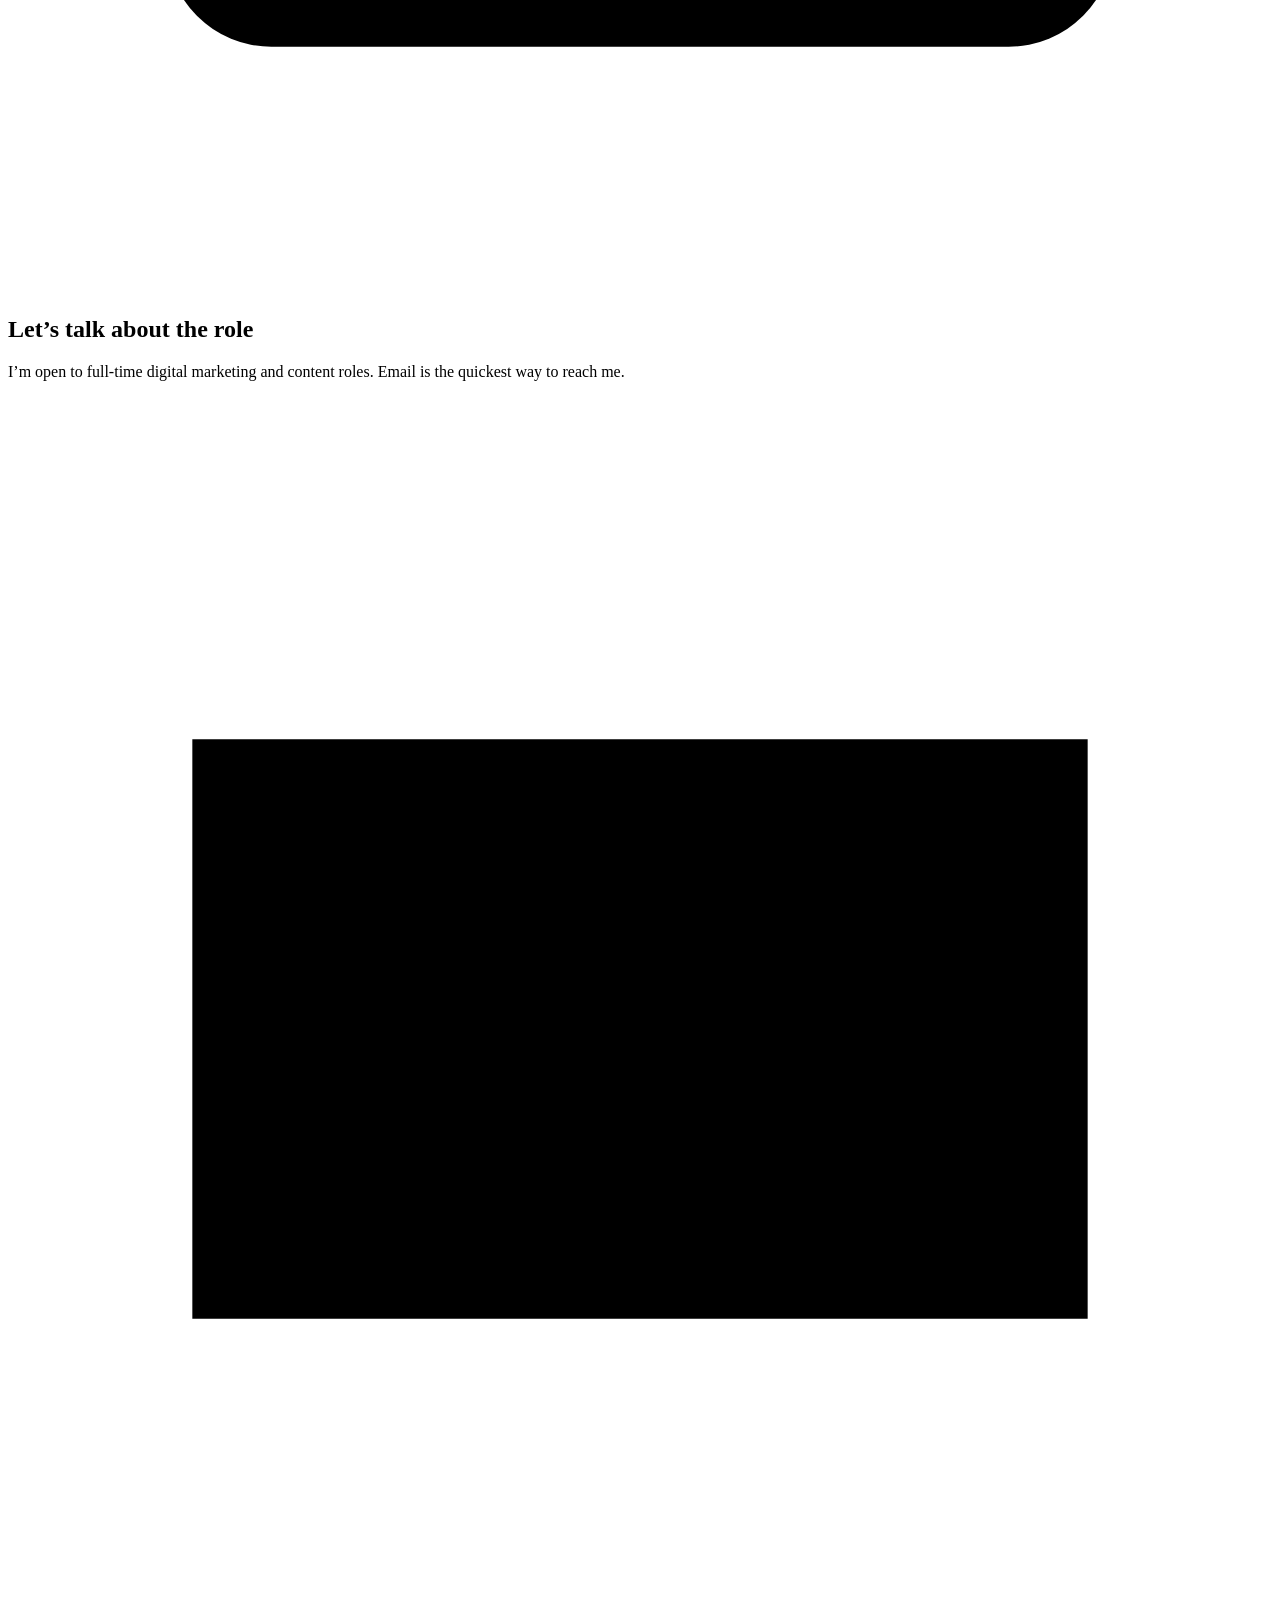
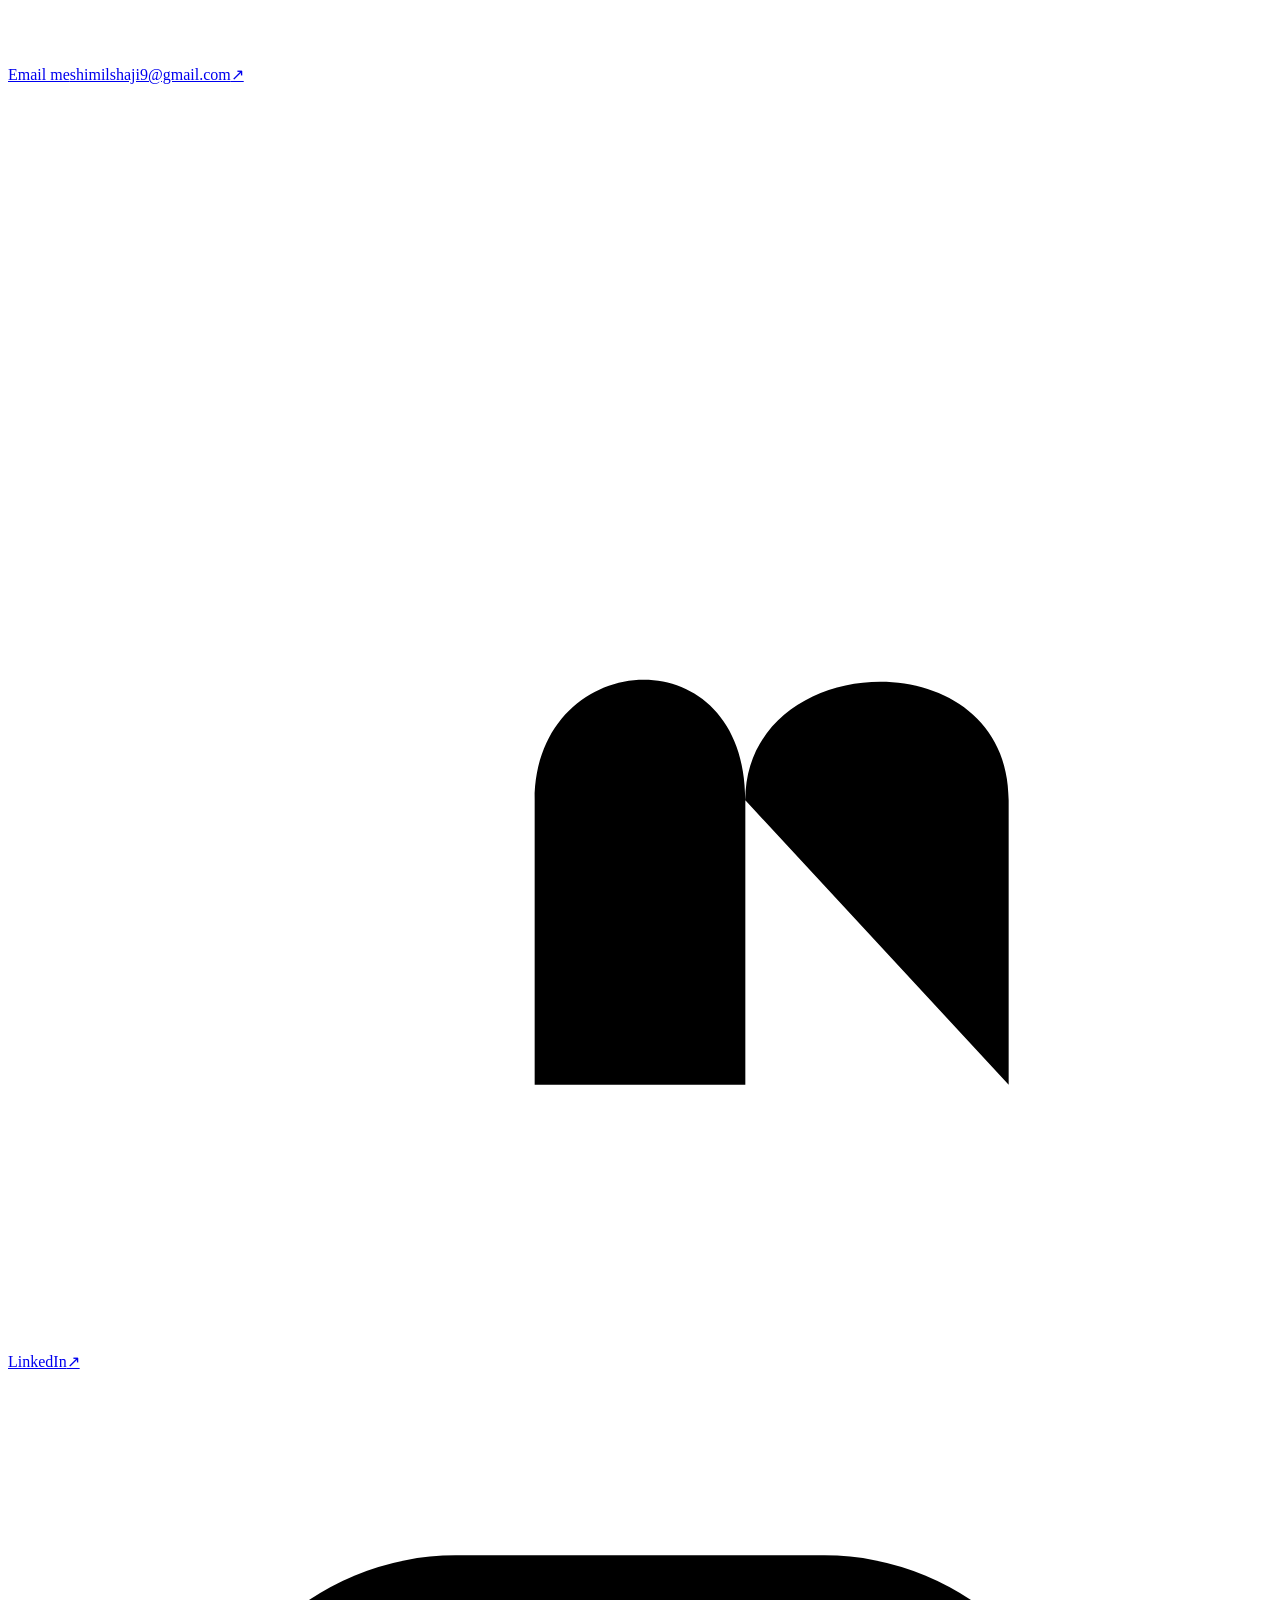
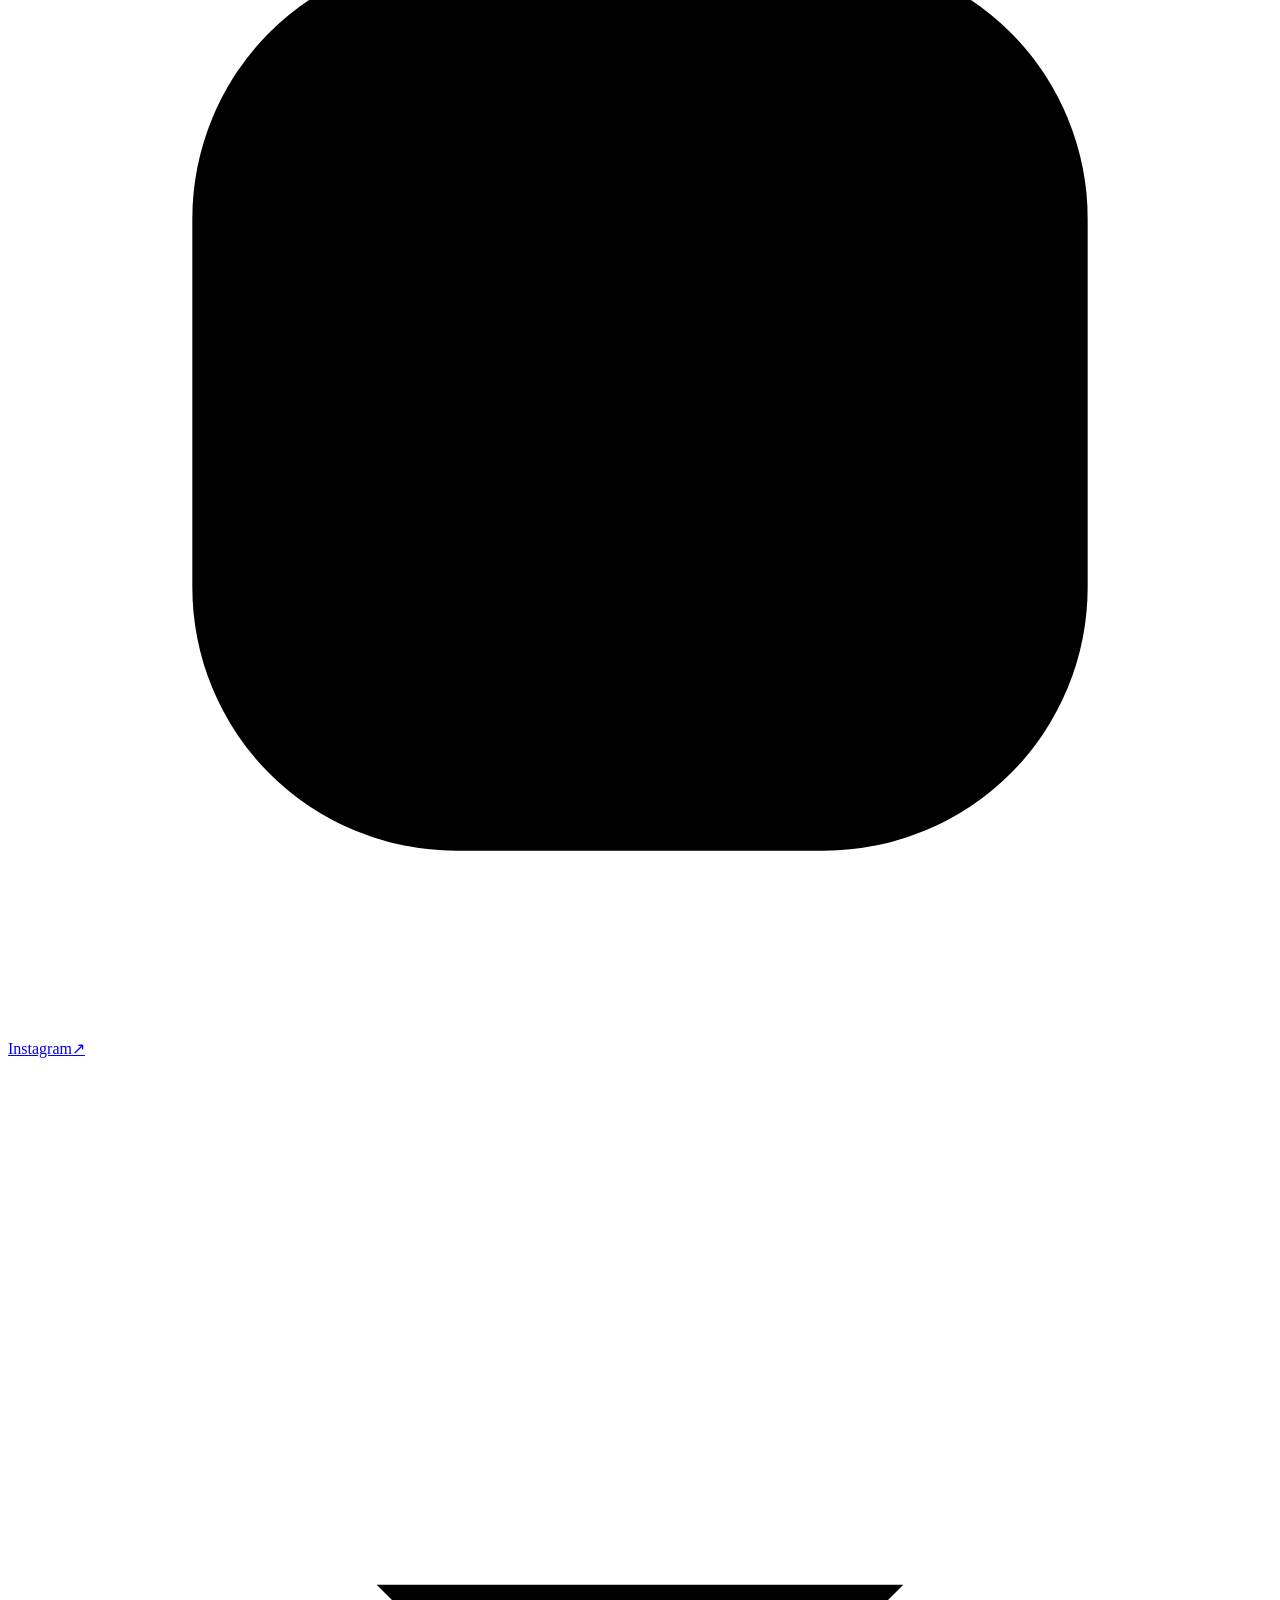
==== commit debd0311: "Update index.html" ====
--- a/index.html
+++ b/index.html
@@ -31,7 +31,7 @@
 <section class="hero"><div class="w">
   <div class="hero-t">
     <p class="welcome-tag"><span aria-hidden="true"></span>Welcome to my portfolio</p>
-    <h1> style="font-size: 28px;"Shimil Shaji </h1>
+    <h1 style="font-size: 28 px;">Shimil Shaji </h1>
     <p class="role">Digital Marketer & Content Creator</p>
     <p class="lead">Hi, I'm Shimil Shaji, a Freelance Digital Marketer
 in Changanassery, Kerala. I specialize in SEO,
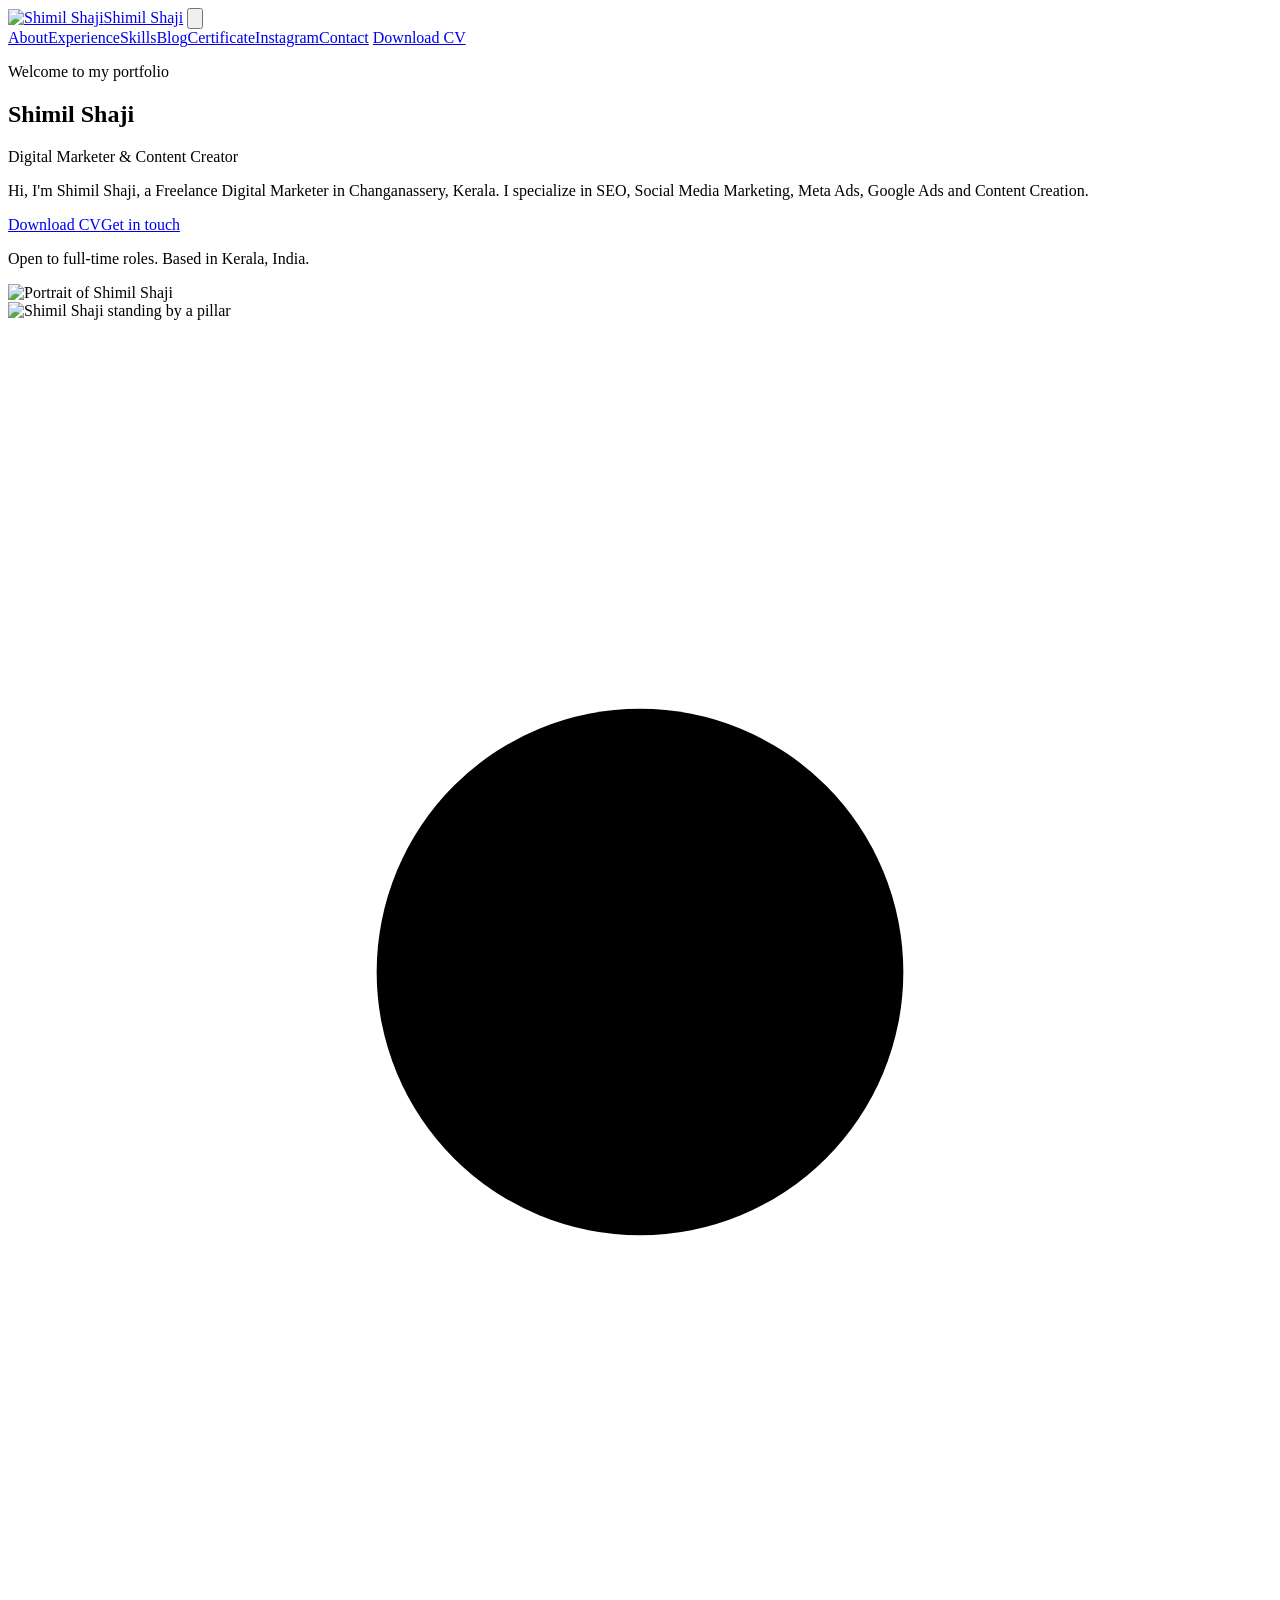
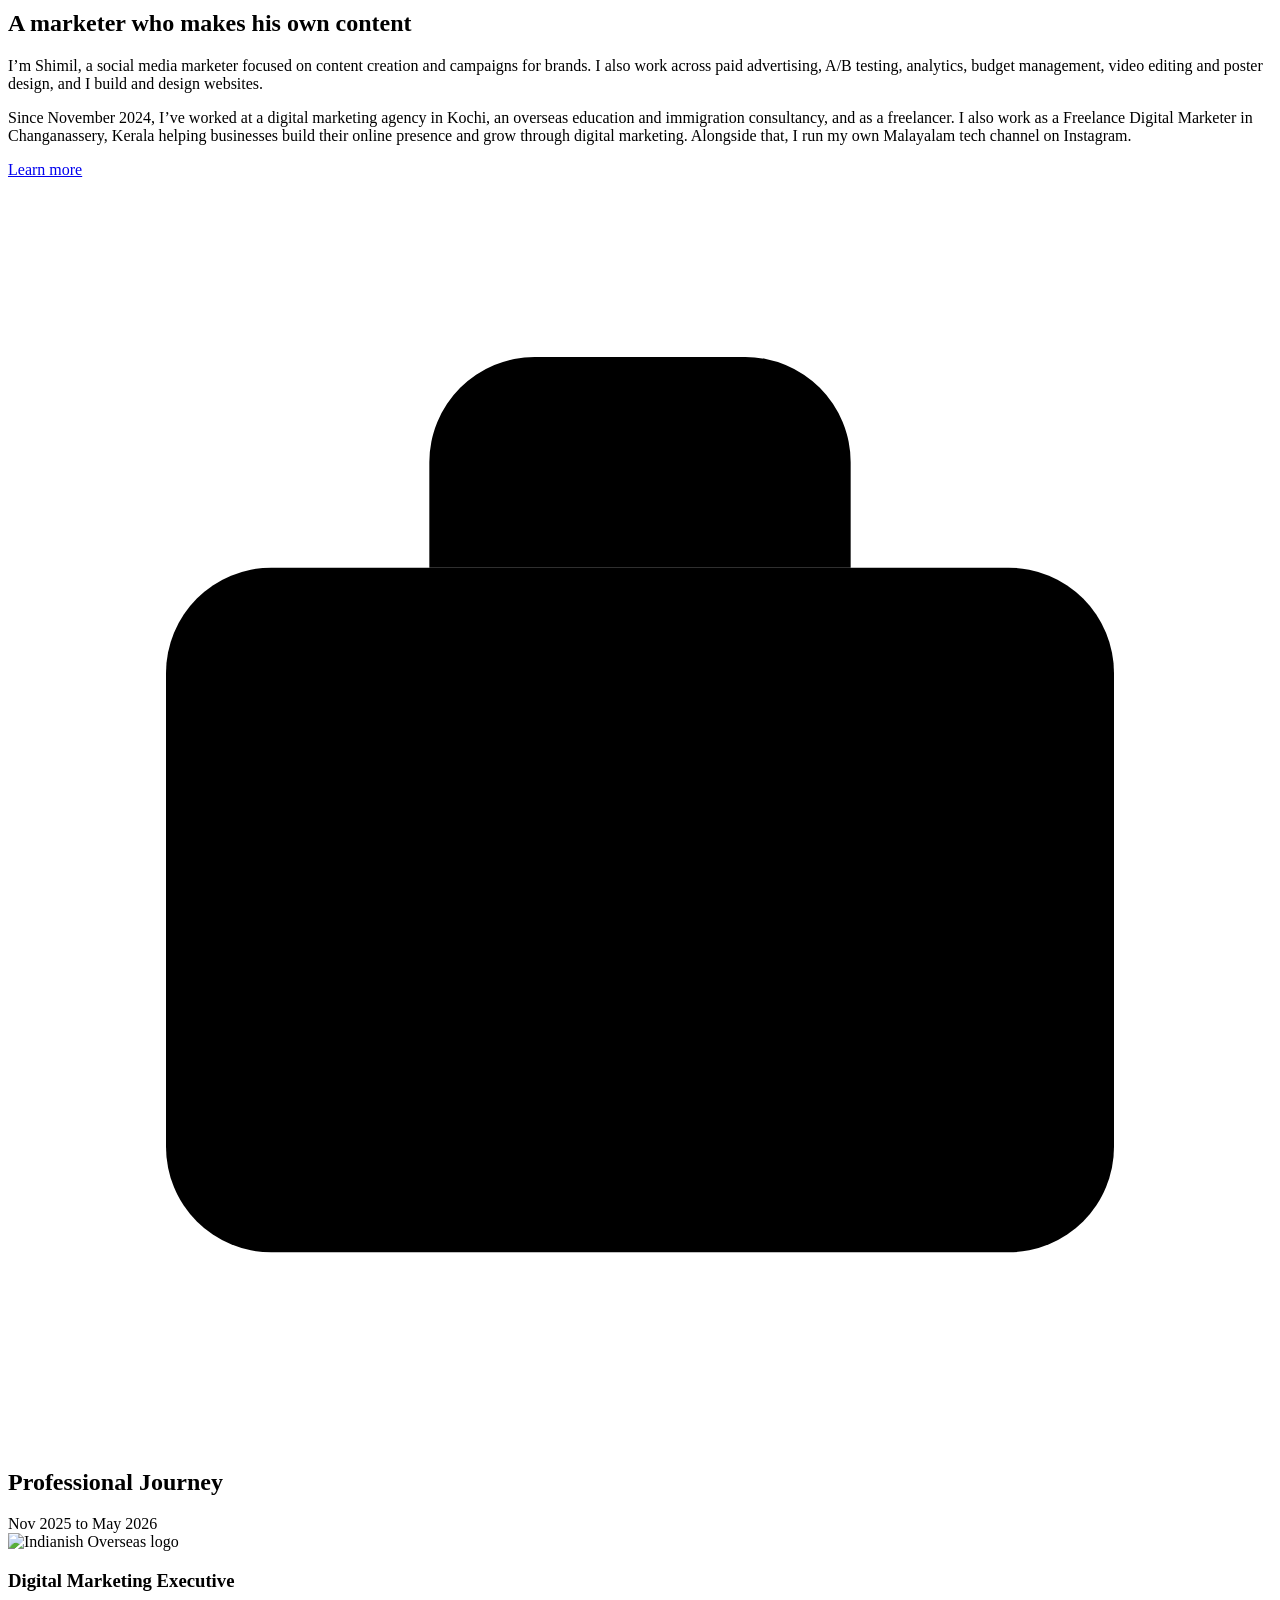
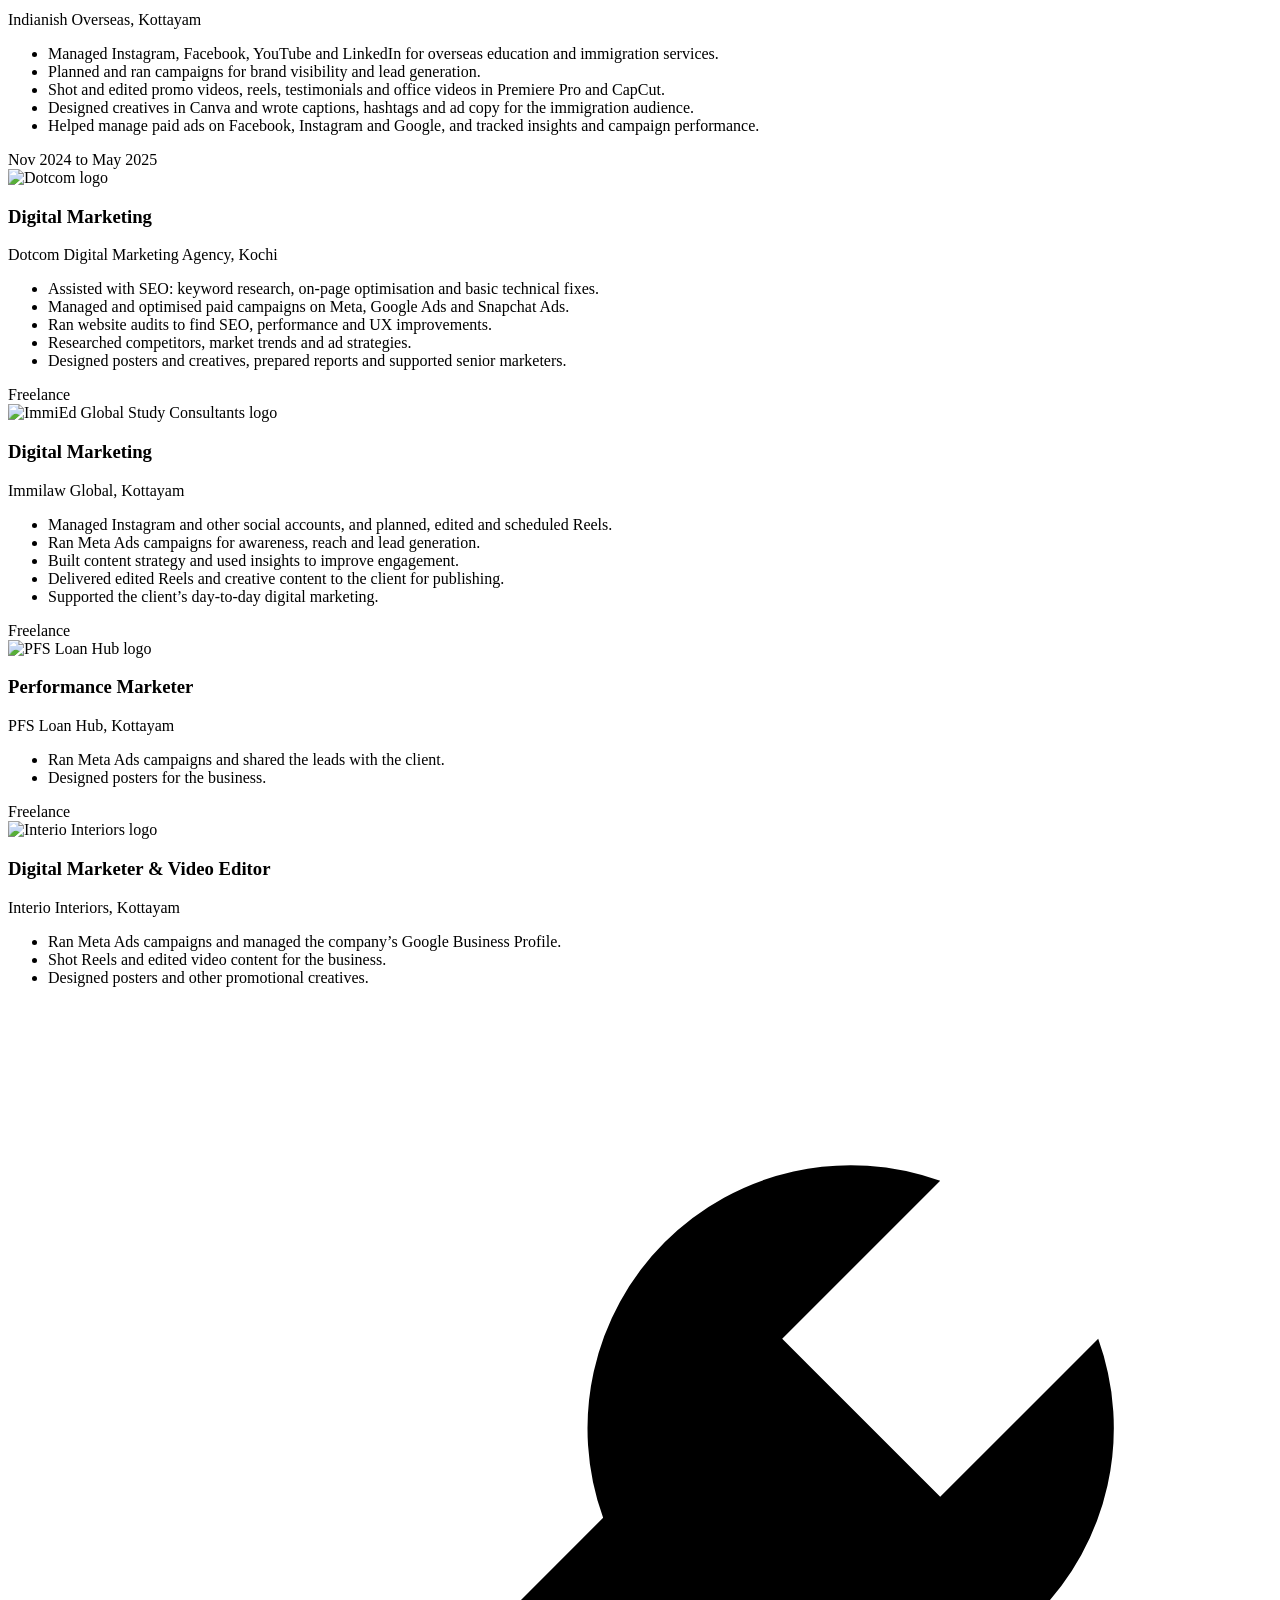
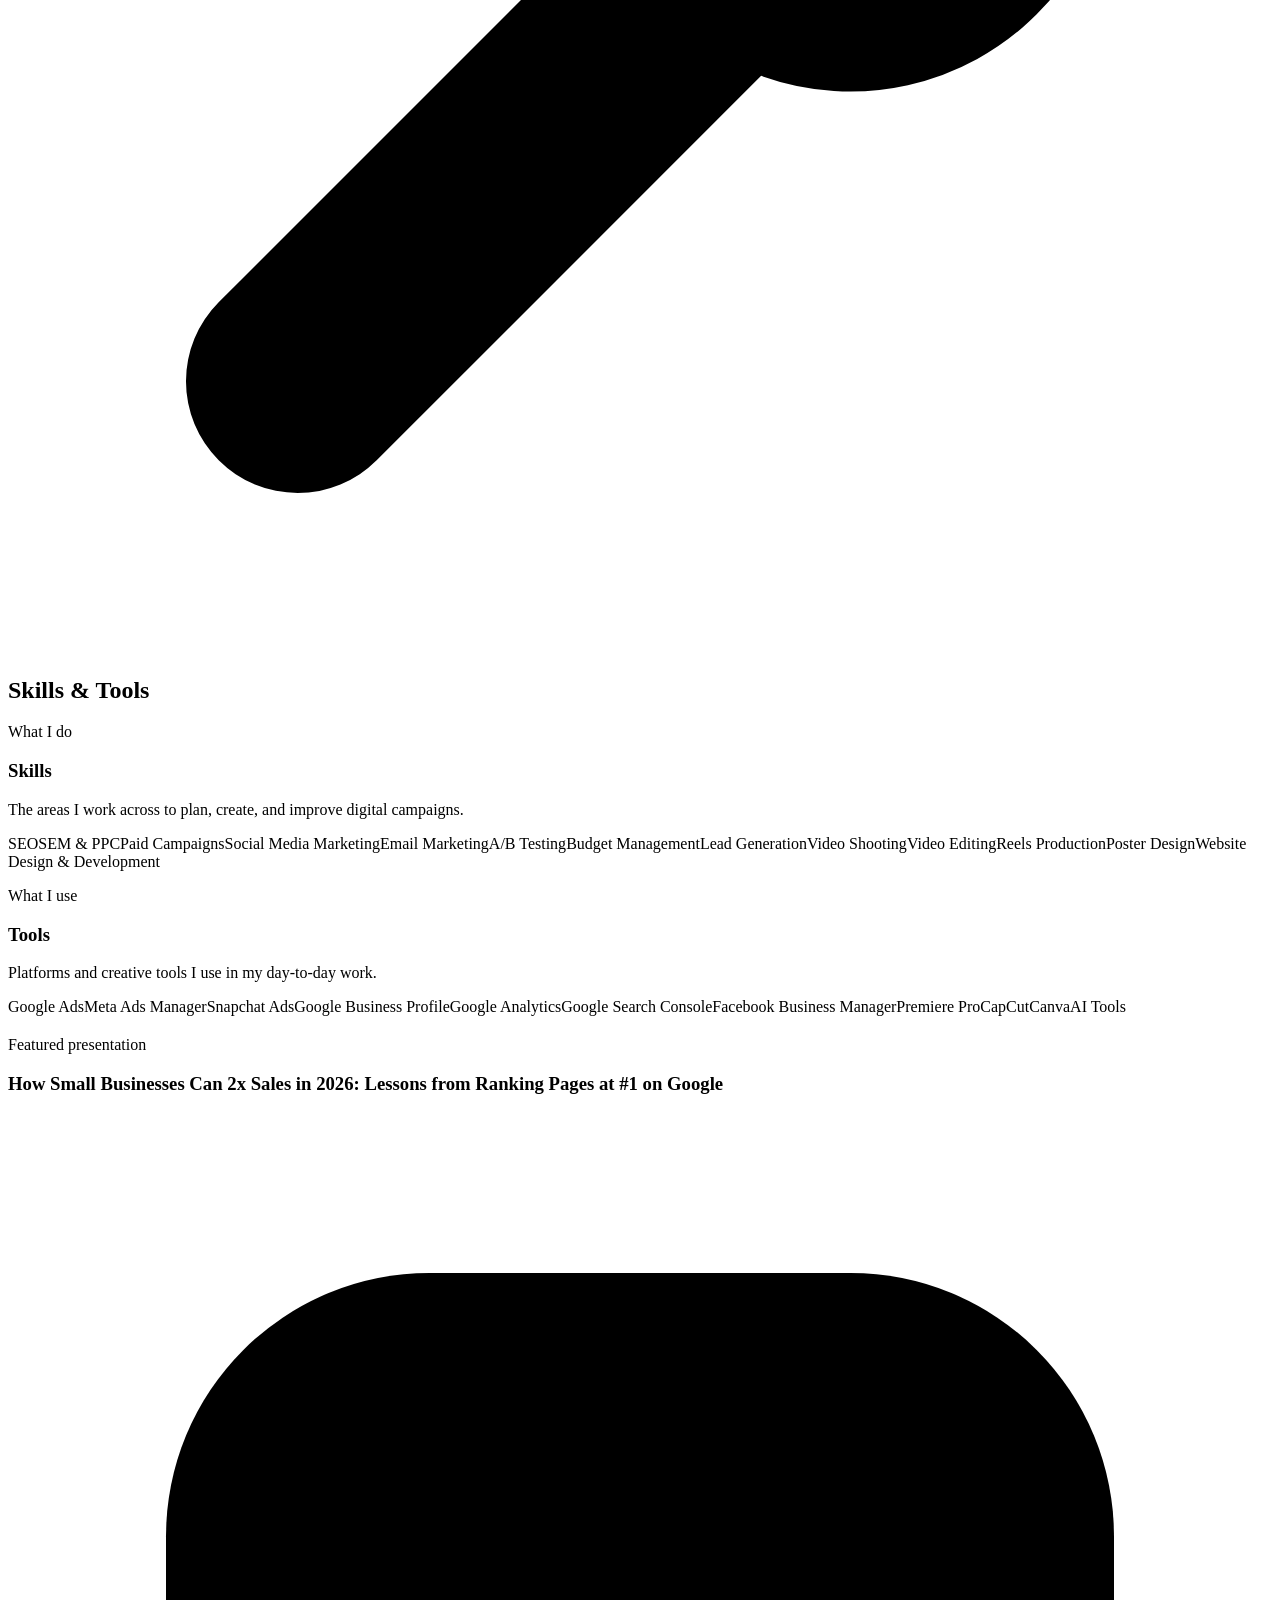
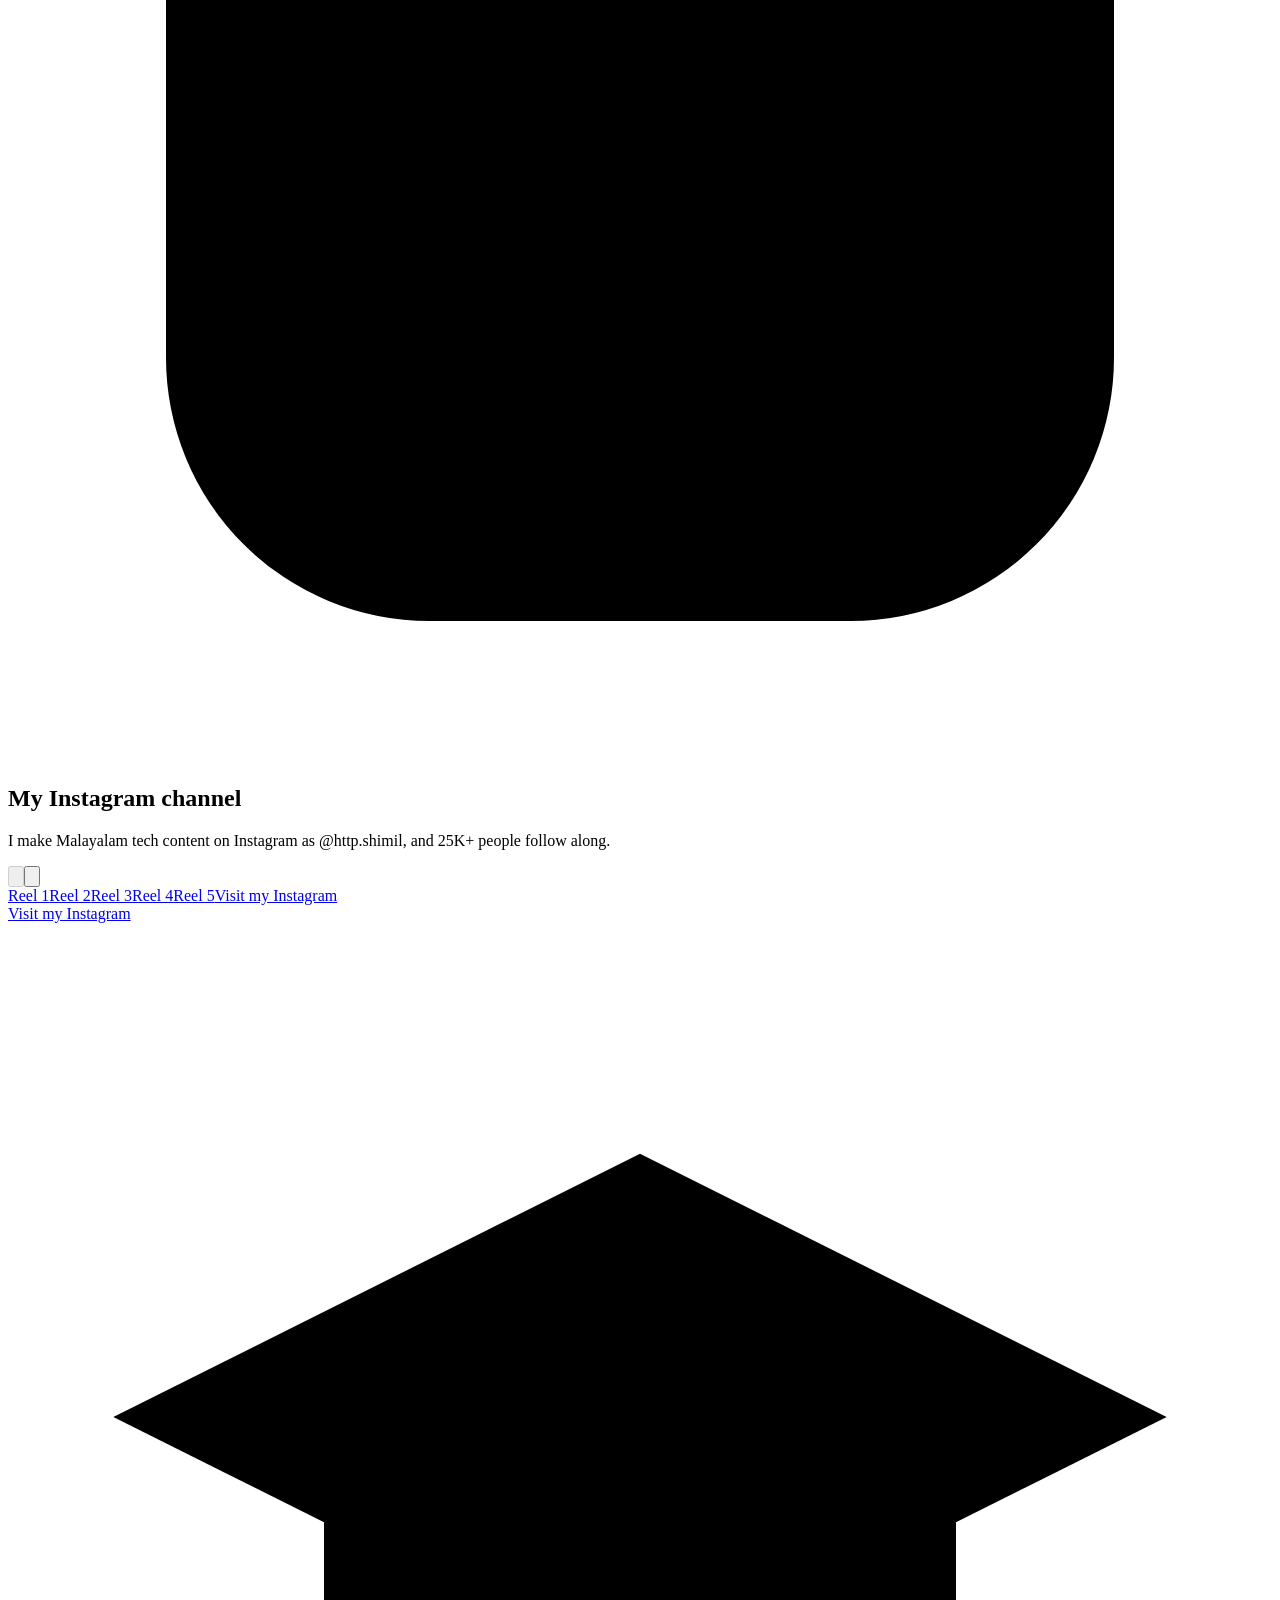
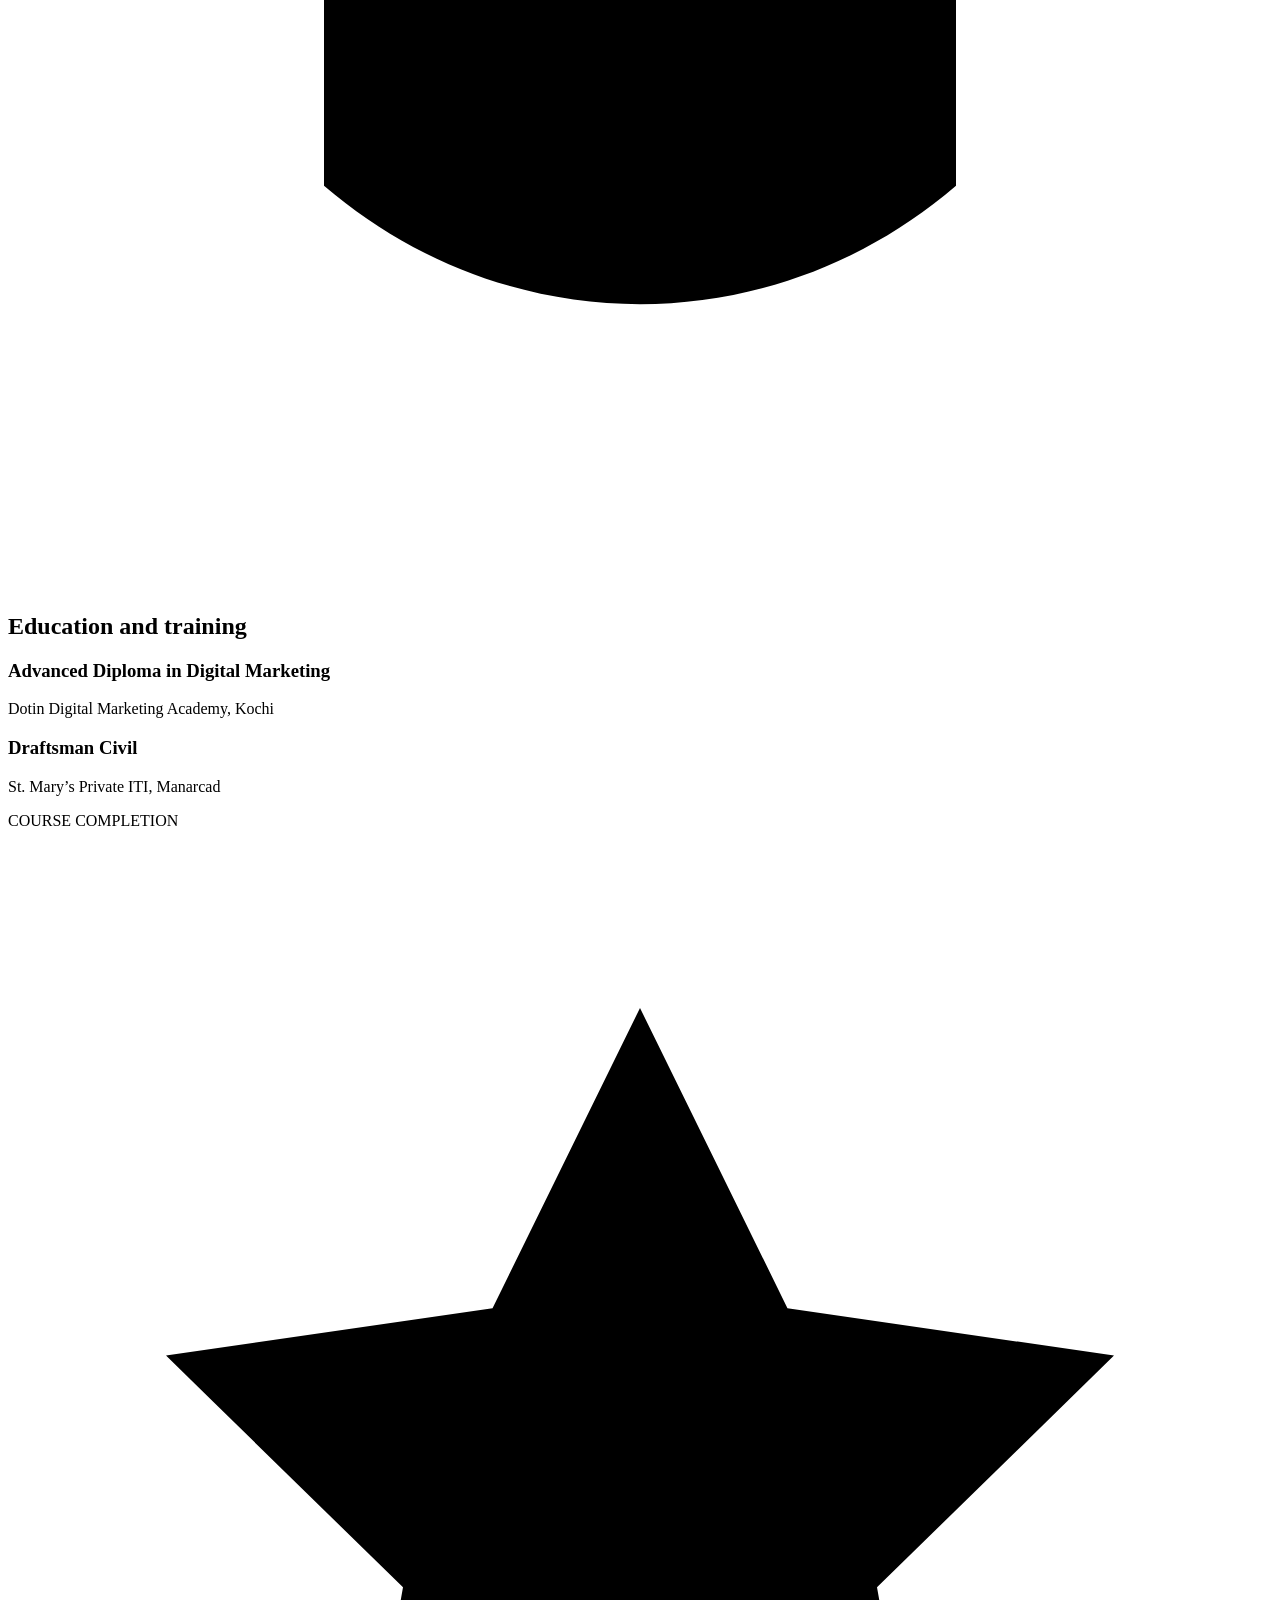
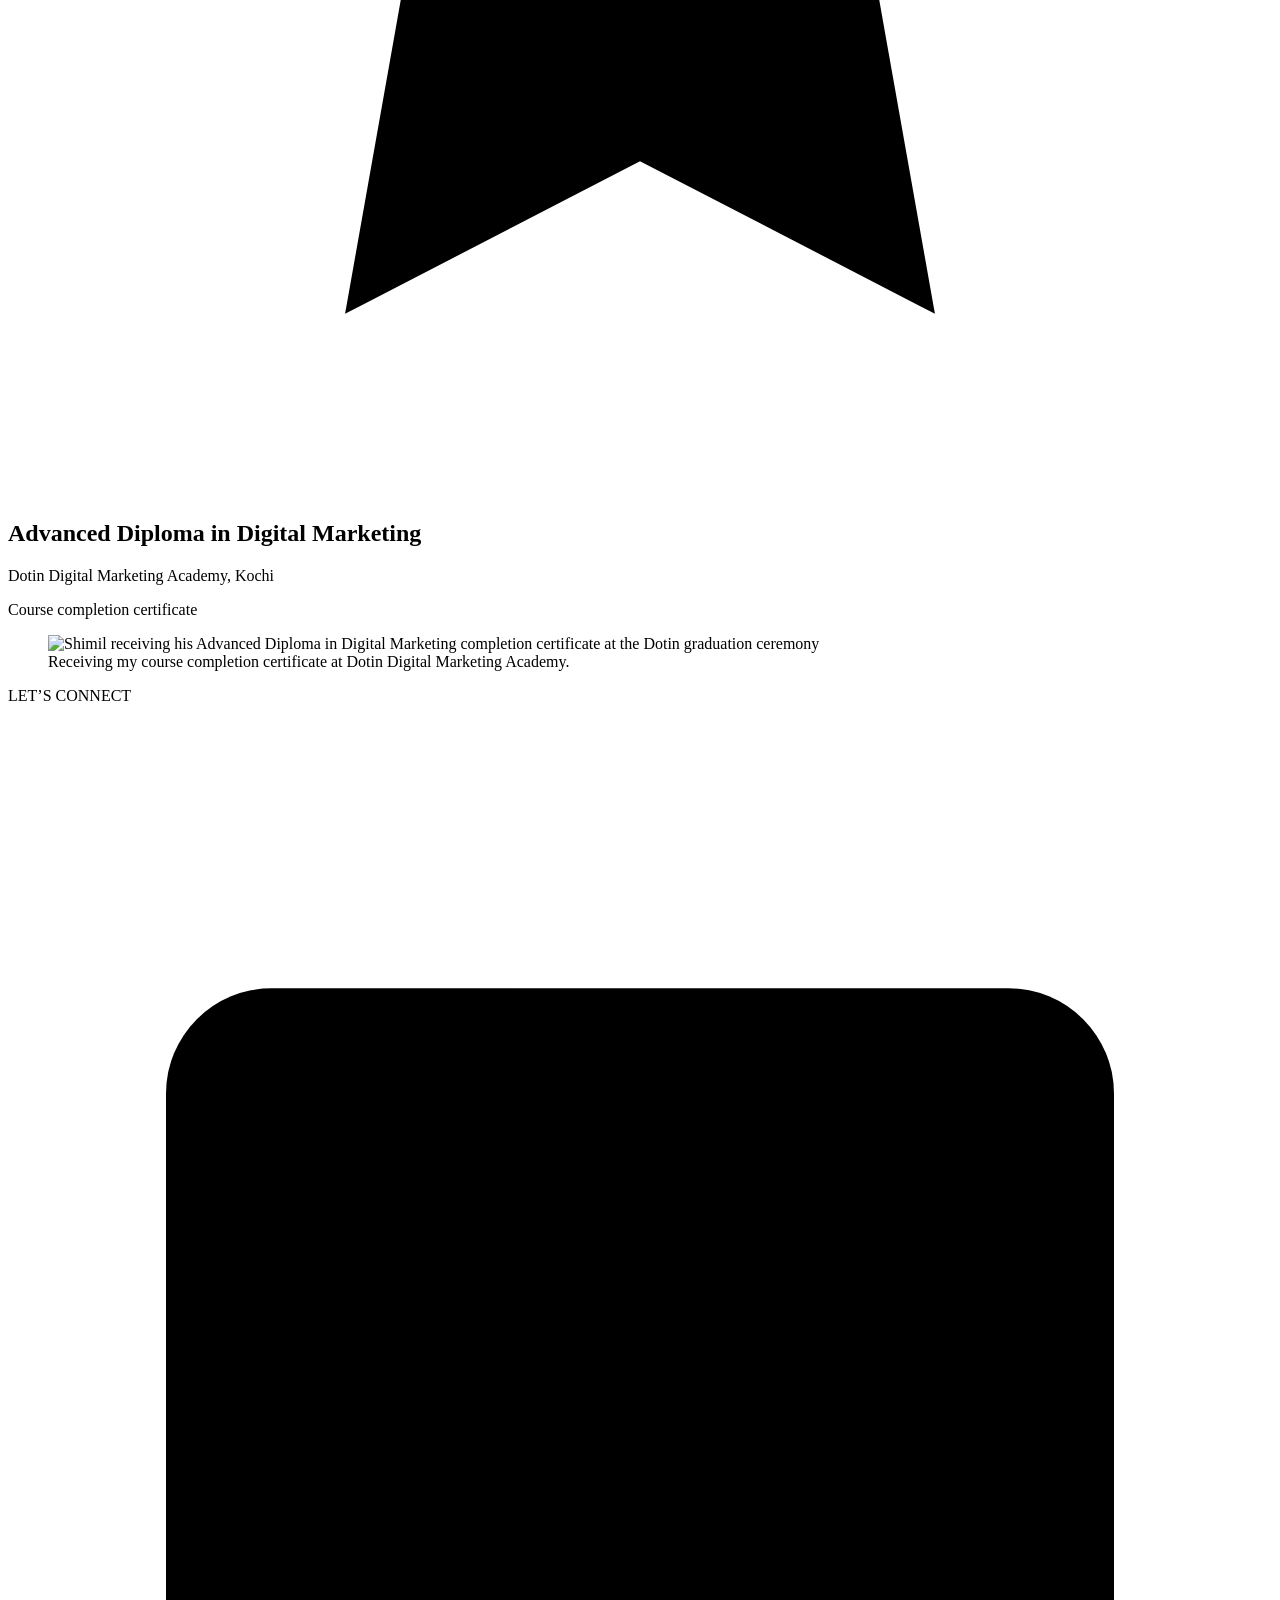
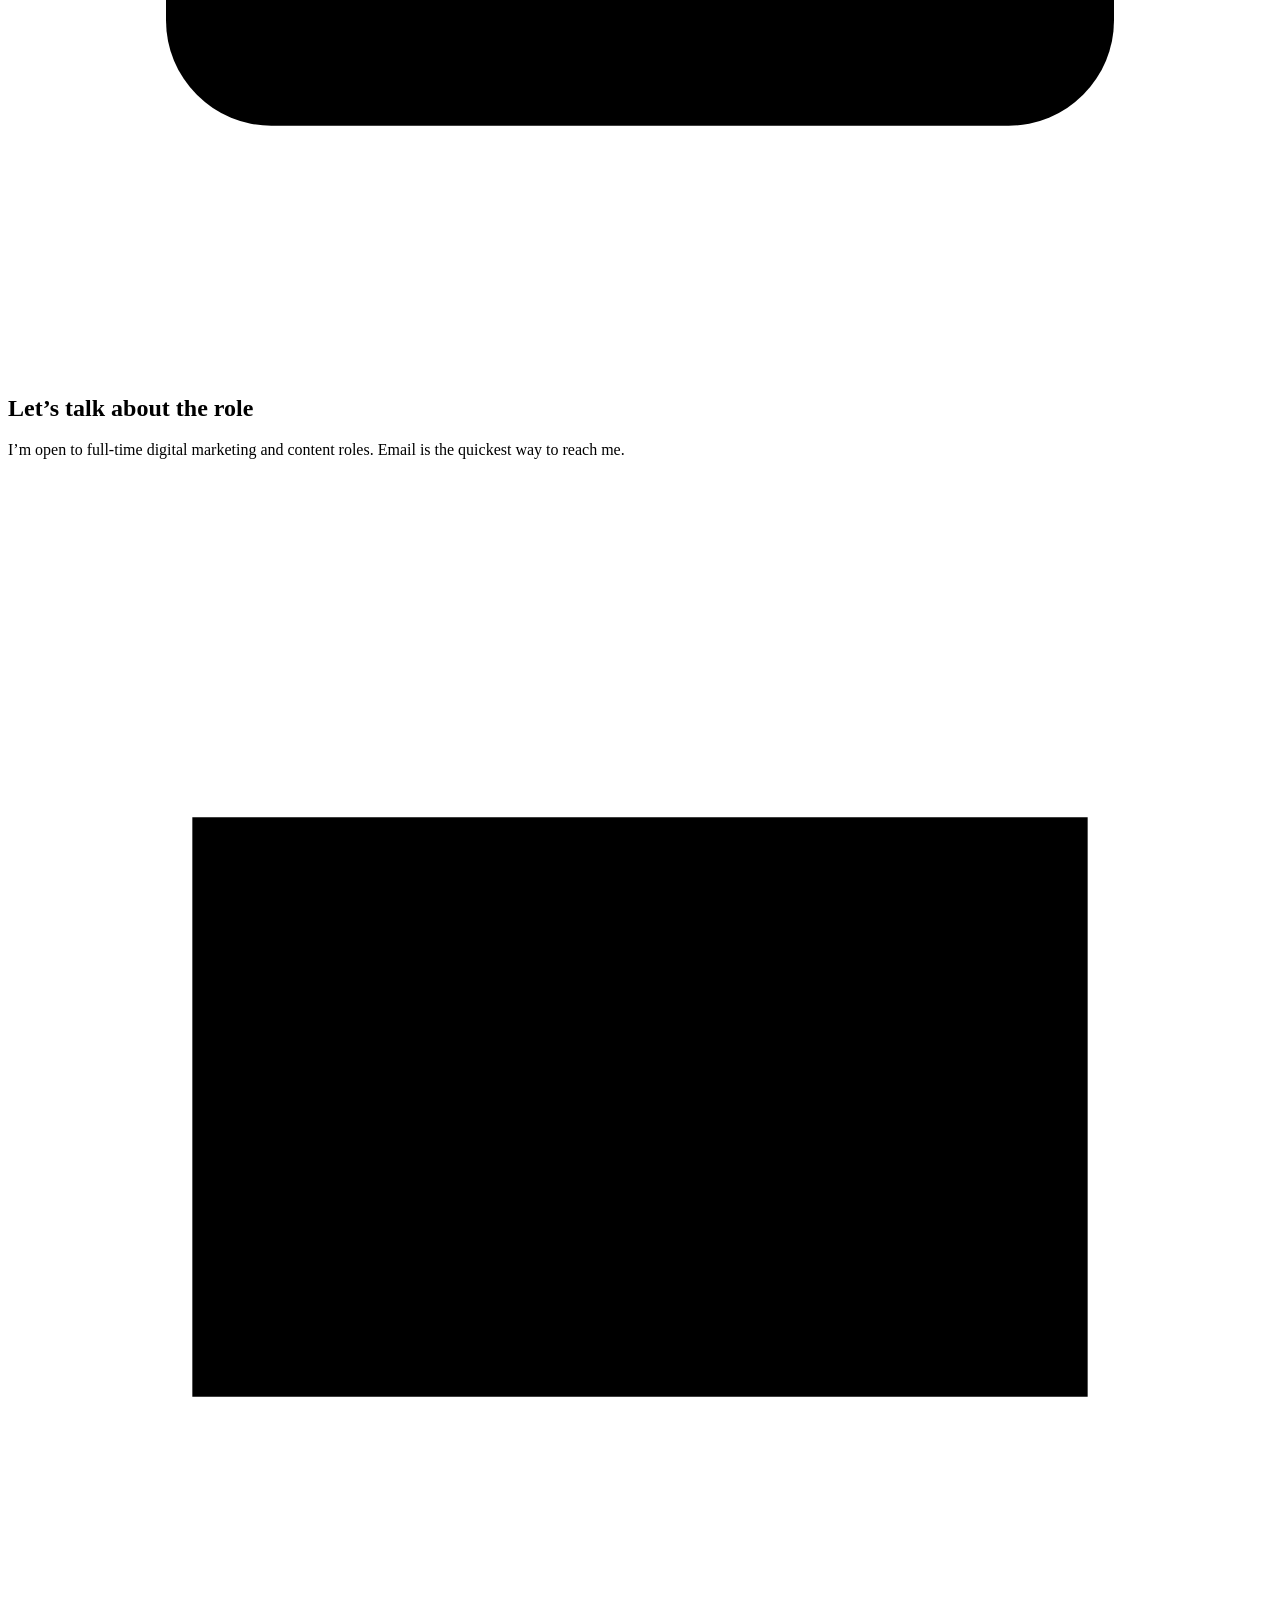
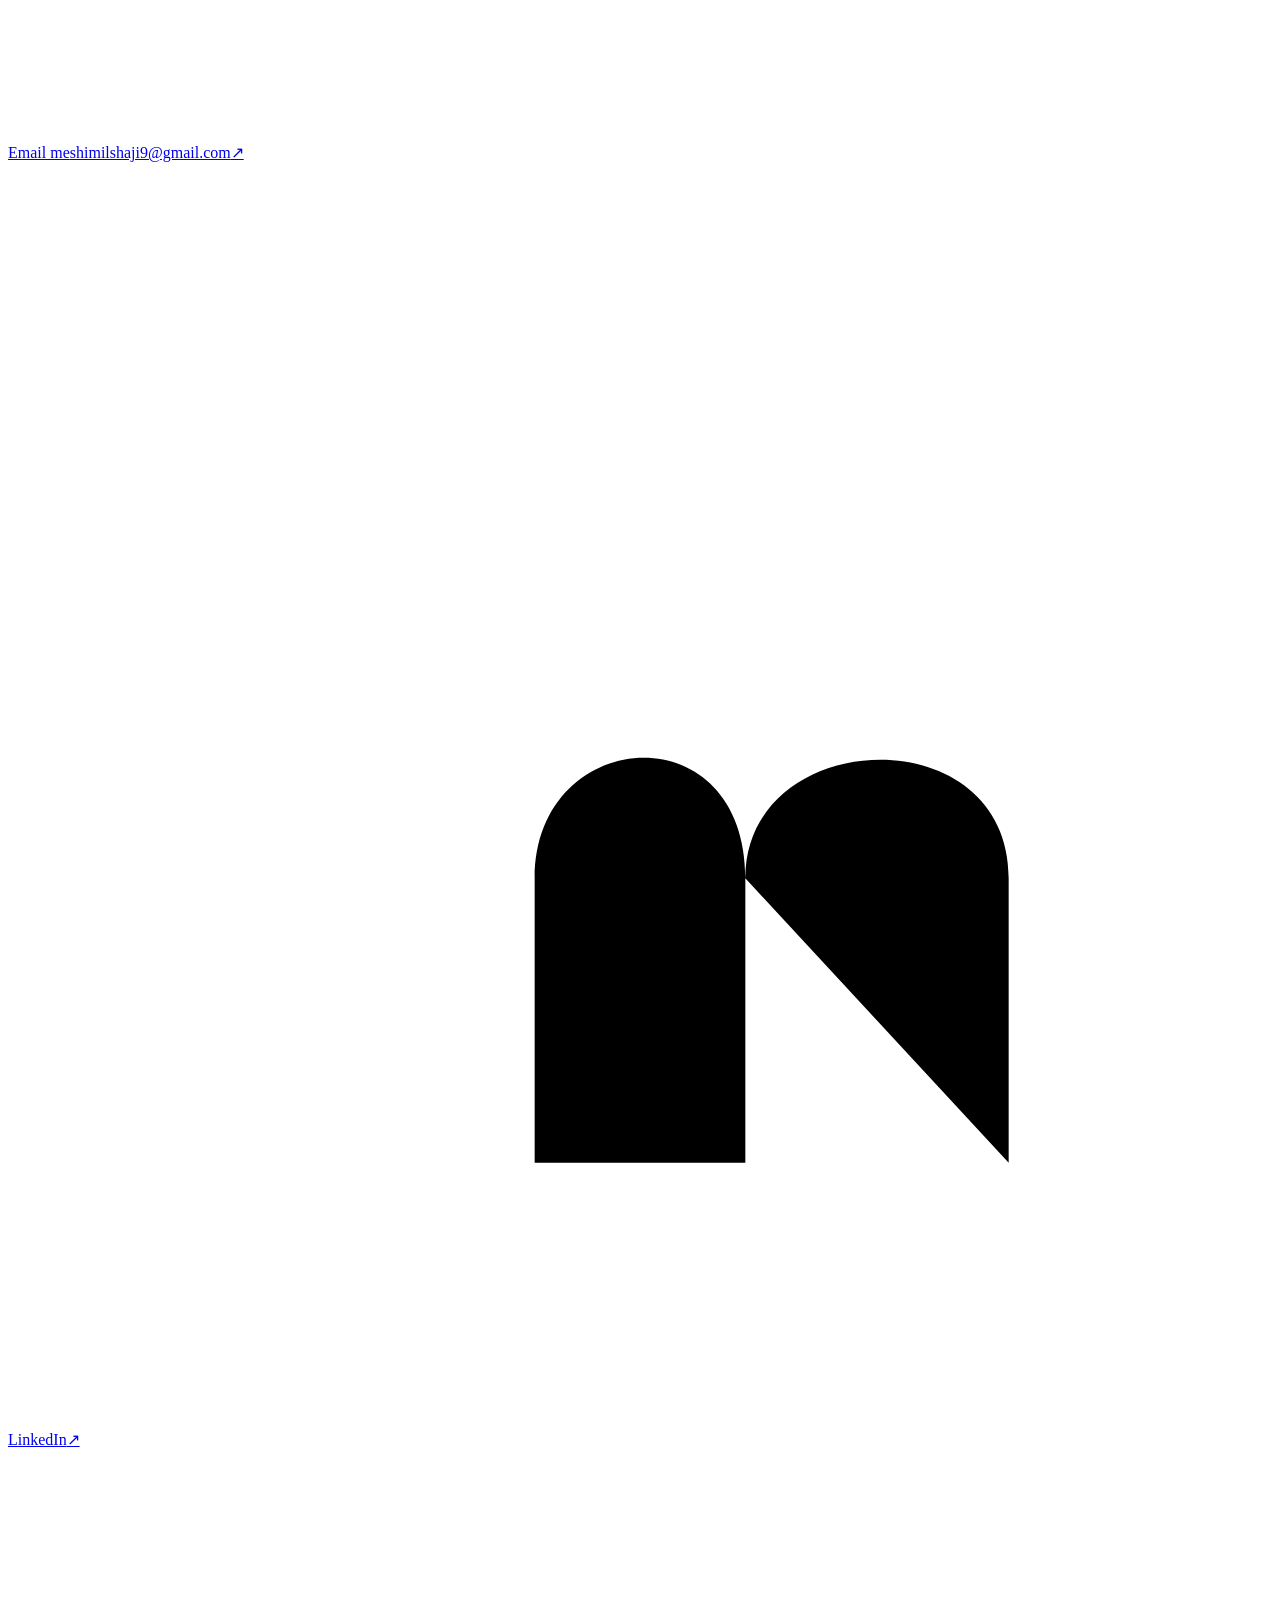
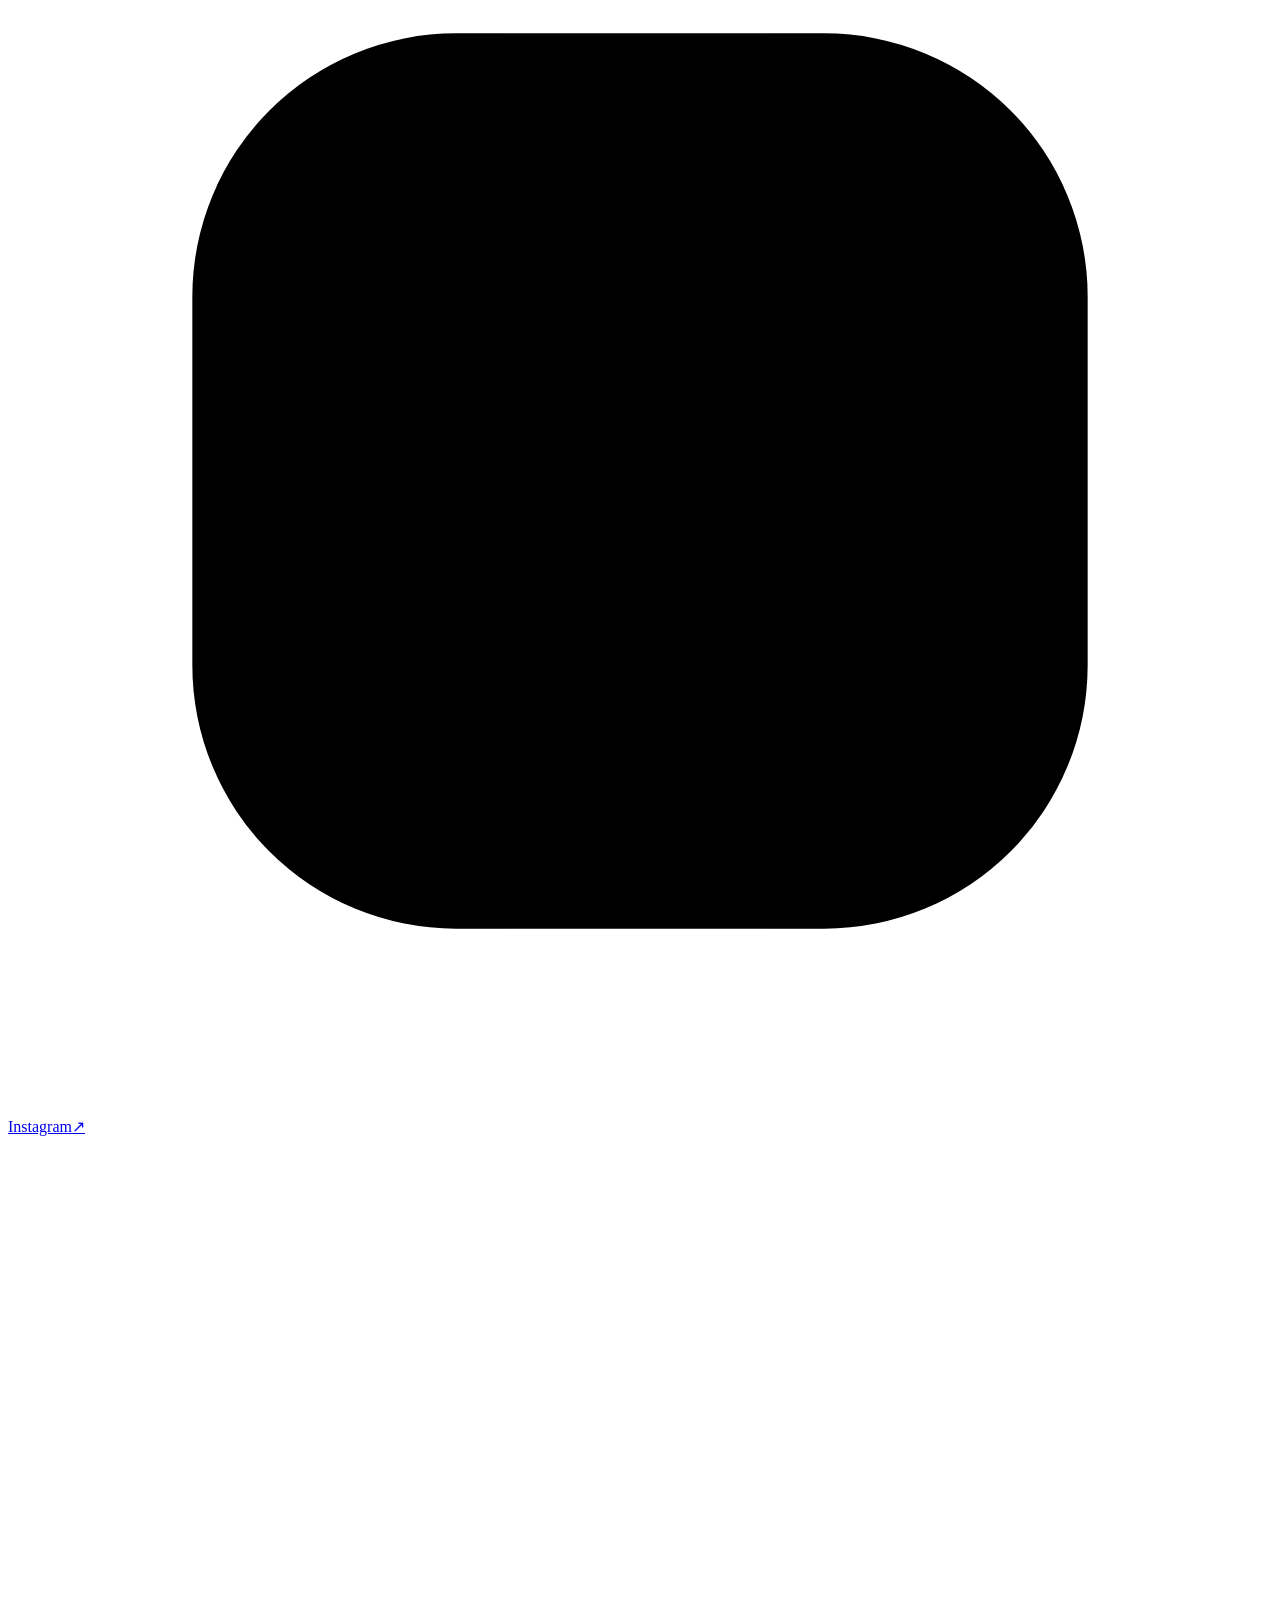
==== commit d2c7f9a4: "Add featured presentation link" ====
--- a/index.html
+++ b/index.html
@@ -23,7 +23,7 @@
   <a class="brand" href="index.html#top"><img class="brand-logo" src="assets/reels/reel-6.jpg" alt="Shimil Shaji">Shimil Shaji</a>
   <button class="menu" type="button" aria-label="Open navigation menu" aria-expanded="false" aria-controls="nav"><svg class="menu-icon" viewBox="0 0 24 24" aria-hidden="true"><path class="menu-line menu-line-1" d="M4 6h16"/><path class="menu-line menu-line-2" d="M4 12h16"/><path class="menu-line menu-line-3" d="M4 18h16"/></svg></button>
   <nav id="nav" aria-label="Main">
-    <a href="about.html">About</a><a href="#experience">Experience</a><a href="#skills">Skills</a><a href="blog.html">Blog</a><a href="#certificate">Certificate</a><a href="#instagram">Instagram</a><a href="#contact">Contact</a>
+    <a href="about.html">About</a><a href="#experience">Experience</a><a href="#skills">Skills</a><a href="Blog-catalogue.html#top">Blog</a><a href="#certificate">Certificate</a><a href="#instagram">Instagram</a><a href="#contact">Contact</a>
     <a class="btn" href="assets/Shimil-Shaji-CV.pdf" download>Download CV</a>
   </nav>
 </div></header>
@@ -93,6 +93,10 @@
     <article class="skill-tool-card"><p class="skill-tool-kicker">What I do</p><h3>Skills</h3><p class="skill-tool-intro">The areas I work across to plan, create, and improve digital campaigns.</p><div class="skill-pills"><span>SEO</span><span>SEM &amp; PPC</span><span>Paid Campaigns</span><span>Social Media Marketing</span><span>Email Marketing</span><span>A/B Testing</span><span>Budget Management</span><span>Lead Generation</span><span>Video Shooting</span><span>Video Editing</span><span>Reels Production</span><span>Poster Design</span><span>Website Design &amp; Development</span></div></article>
     <article class="skill-tool-card tools-card"><p class="skill-tool-kicker">What I use</p><h3>Tools</h3><p class="skill-tool-intro">Platforms and creative tools I use in my day-to-day work.</p><div class="skill-pills"><span>Google Ads</span><span>Meta Ads Manager</span><span>Snapchat Ads</span><span>Google Business Profile</span><span>Google Analytics</span><span>Google Search Console</span><span>Facebook Business Manager</span><span>Premiere Pro</span><span>CapCut</span><span>Canva</span><span>AI Tools</span></div></article>
   </div>
+  <article class="skill-tool-card" style="margin-top:20px">
+    <p class="skill-tool-kicker">Featured presentation</p>
+    <h3><a href="https://www.slideserve.com/sHiMiL/how-small-businesses-can-2x-sales-in-2026-lessons-from-ranking-pages-at-1-on-g" target="_blank" rel="noopener noreferrer" style="color:var(--green-dark);text-decoration:none">How Small Businesses Can 2x Sales in 2026: Lessons from Ranking Pages at #1 on Google</a></h3>
+  </article>
 </div></section>
 
 <section class="sec white" id="instagram"><div class="w">
@@ -141,3 +145,4 @@
 </div></footer>
 </body>
 </html>
+
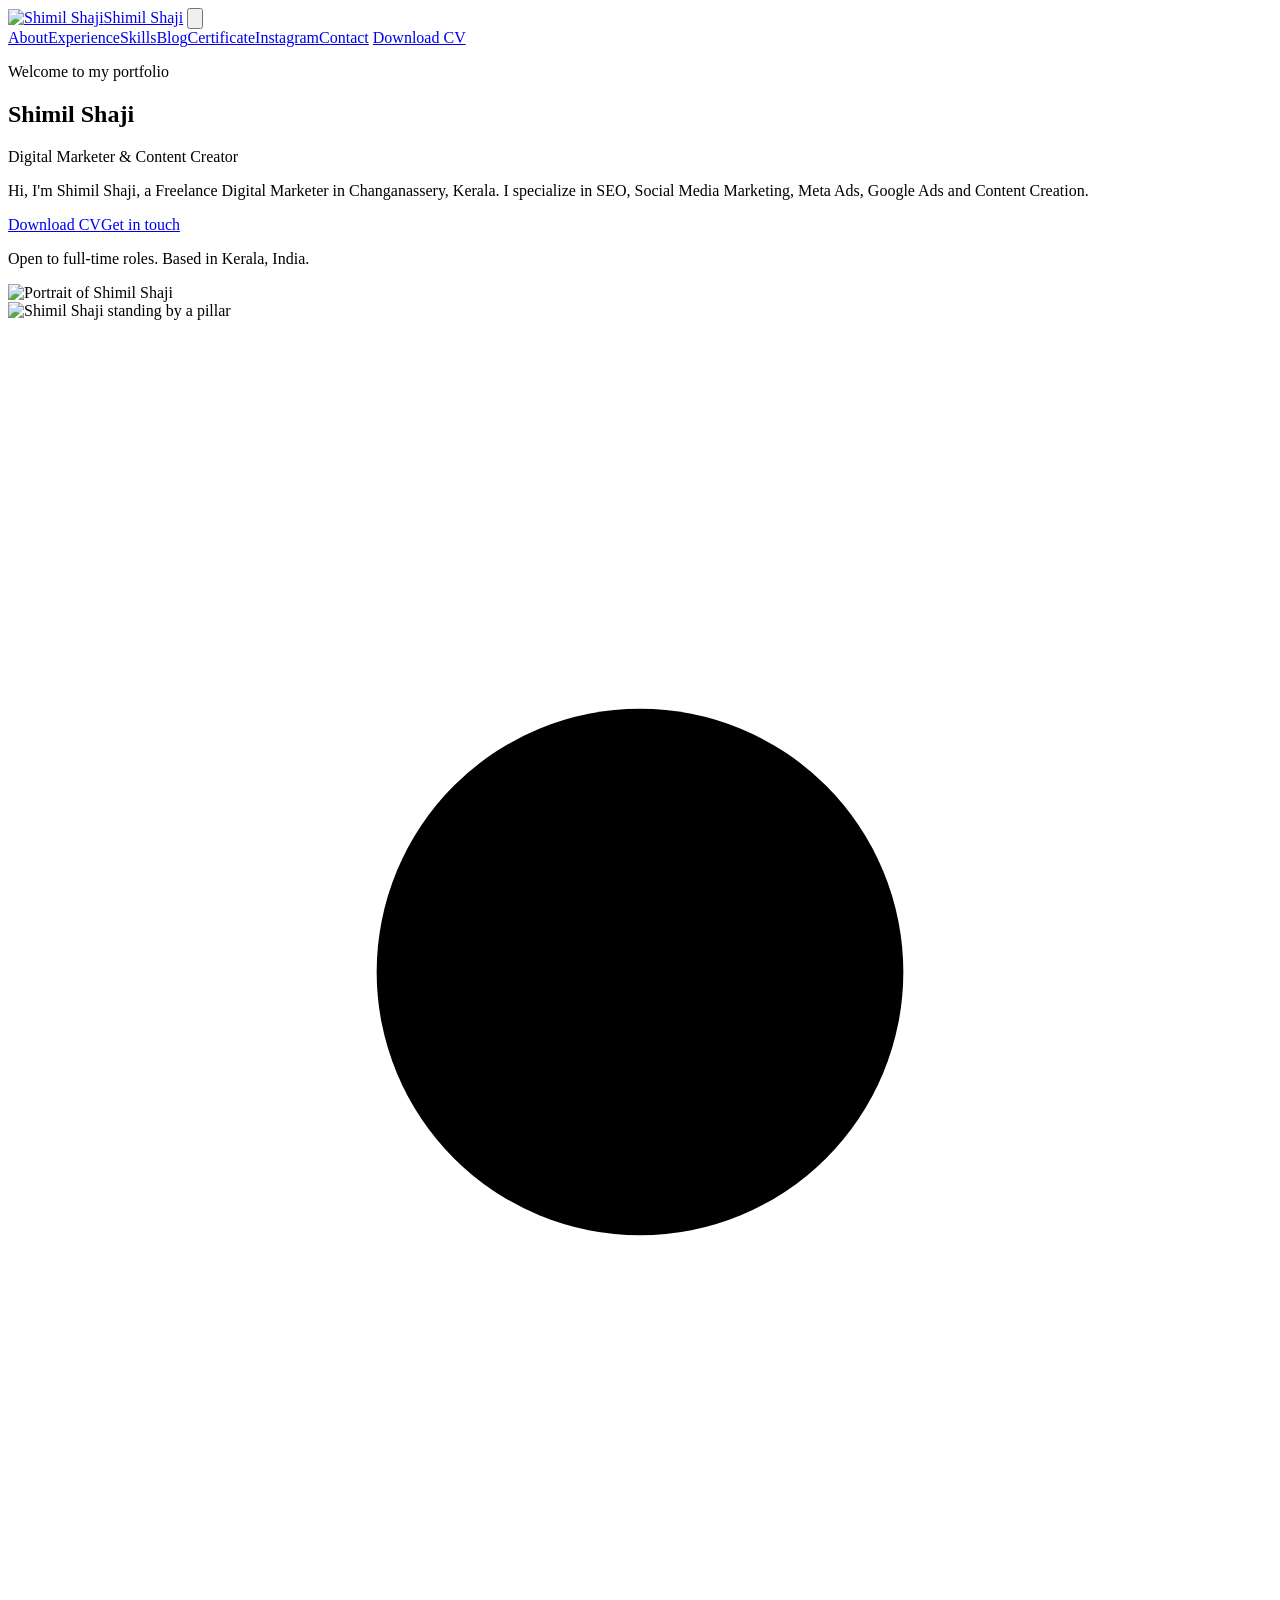
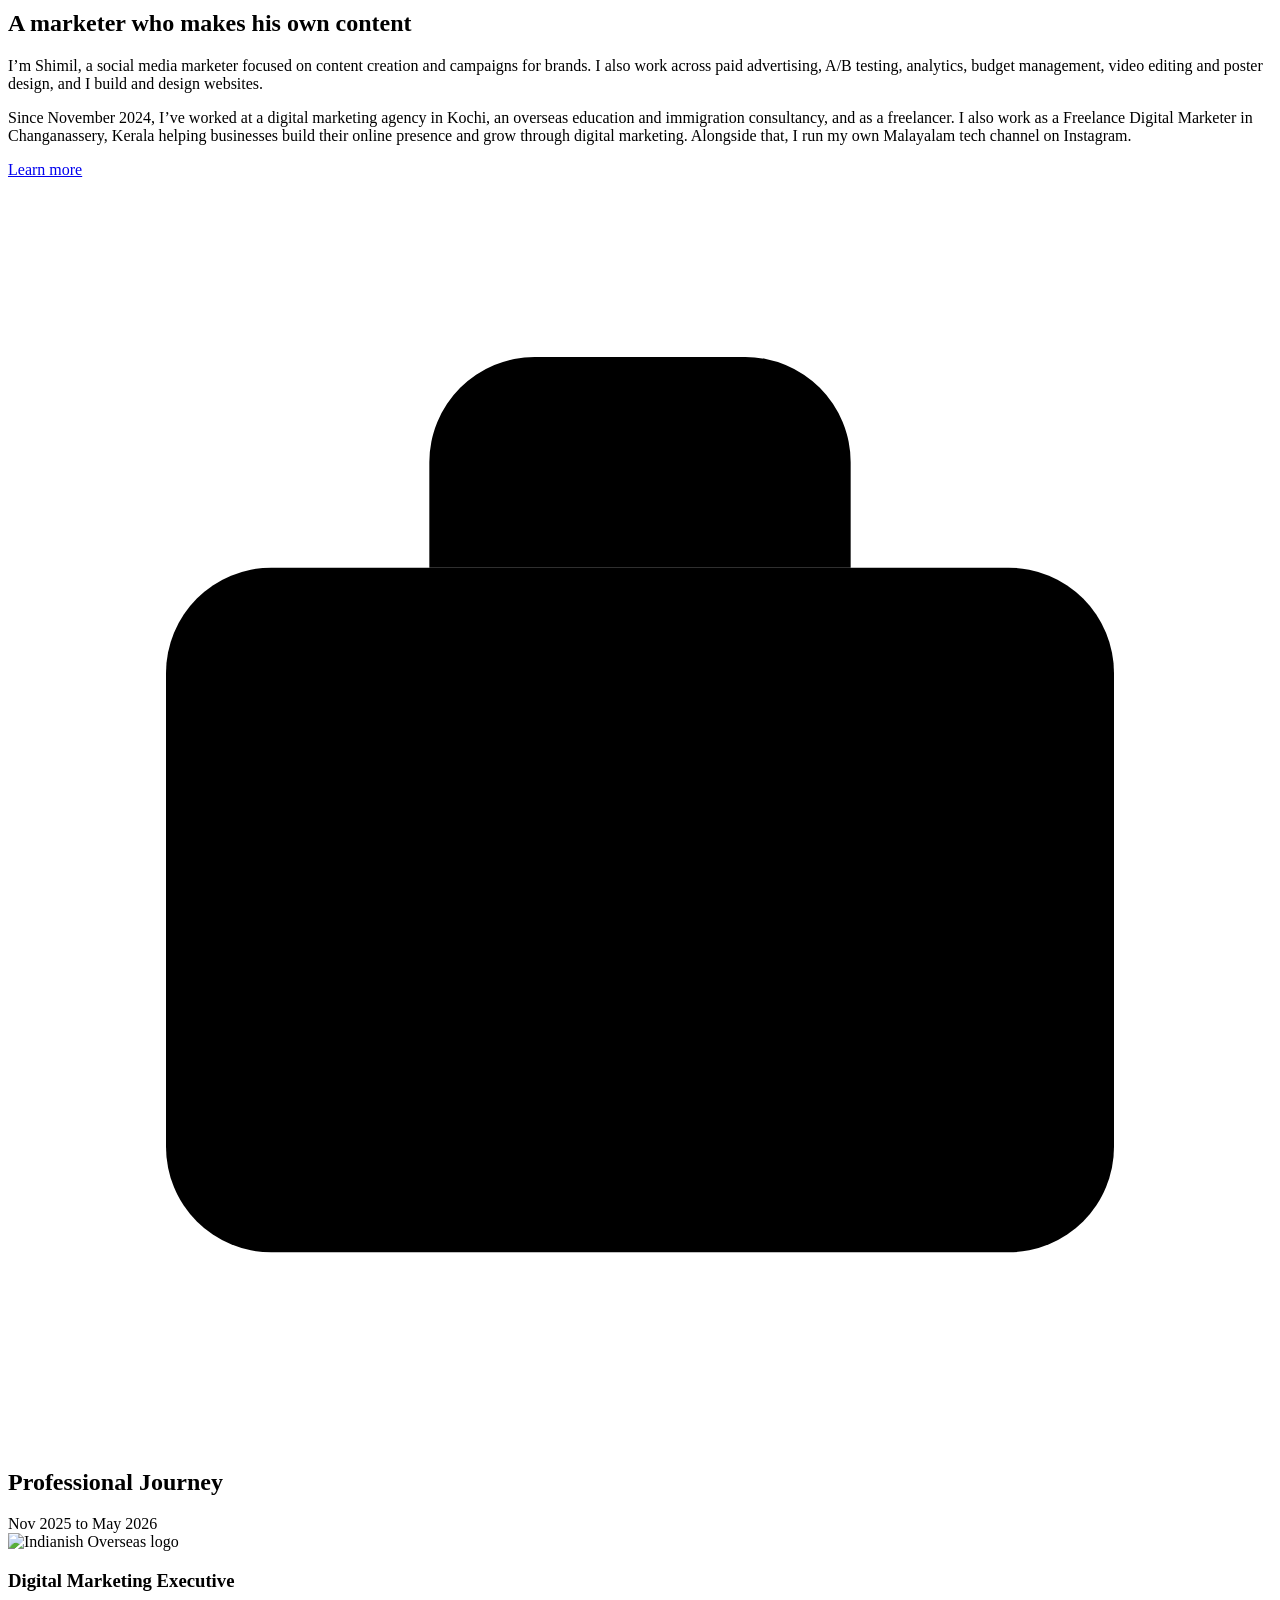
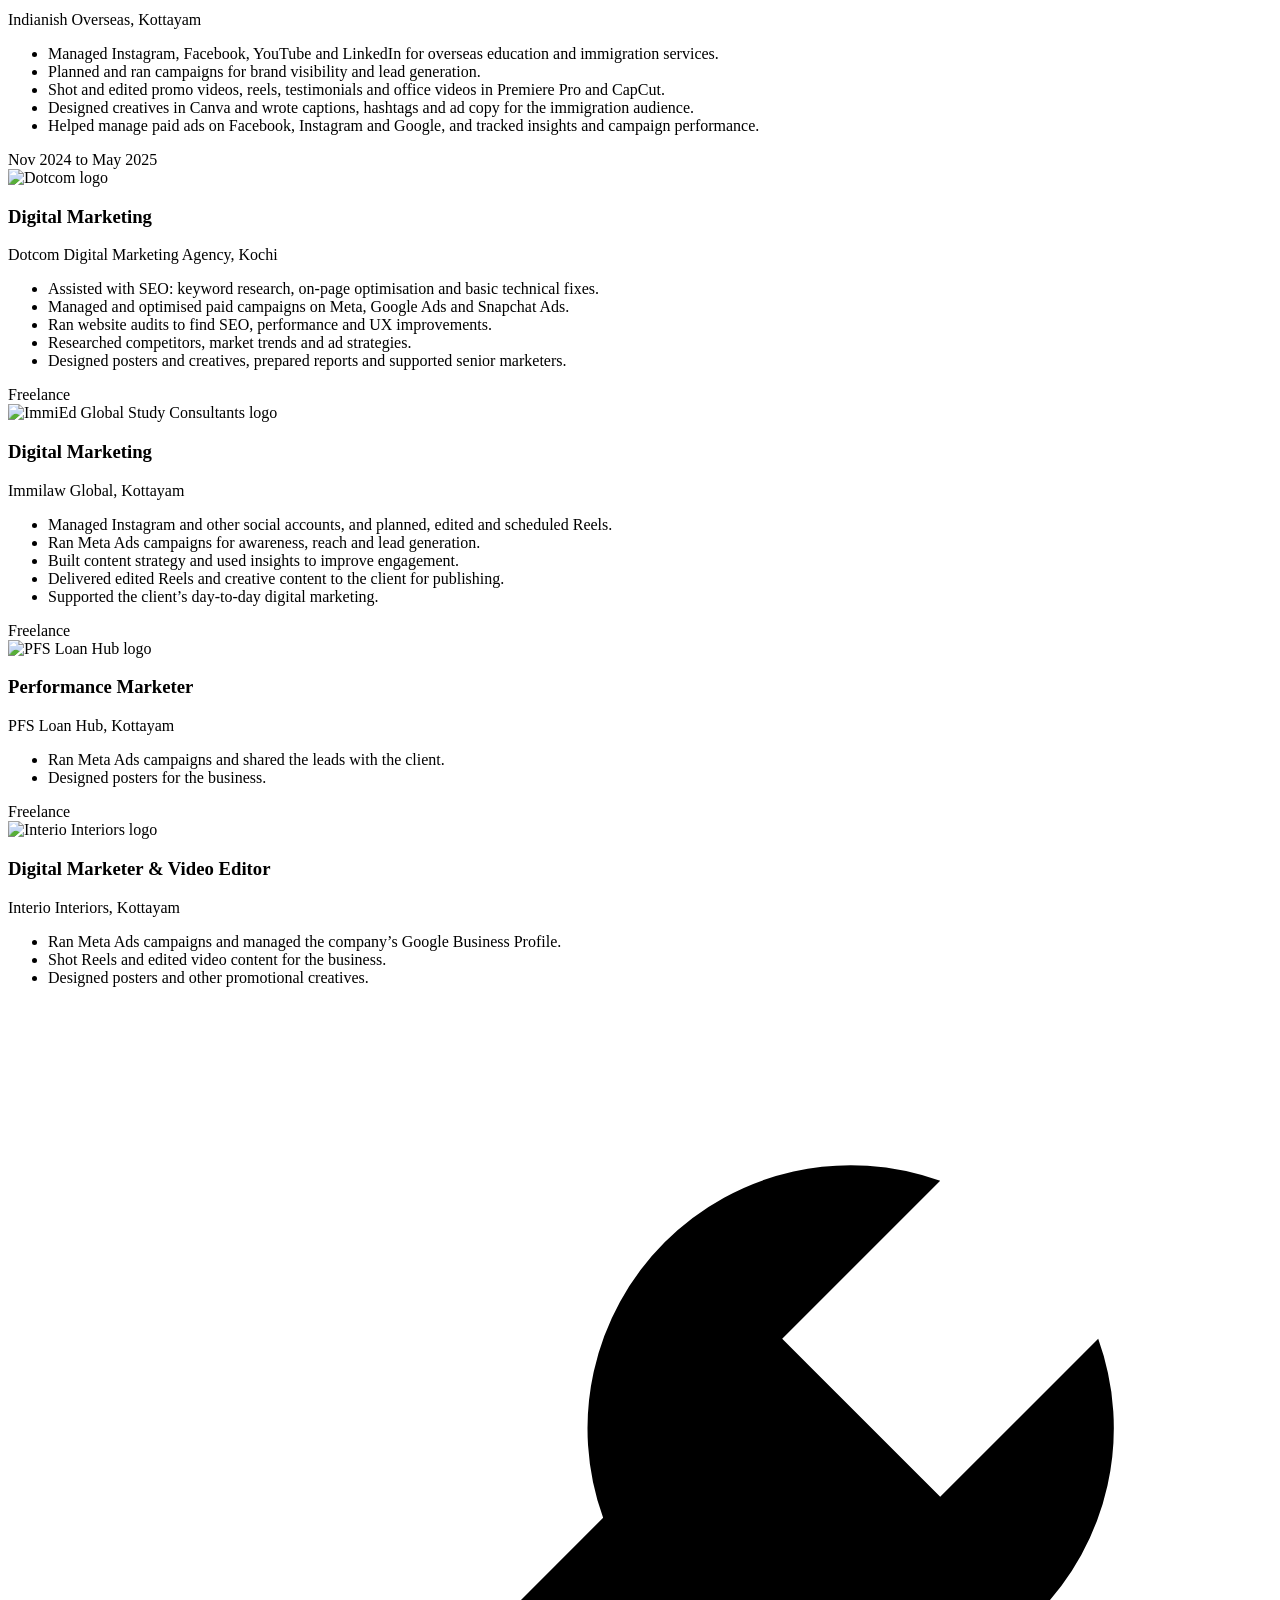
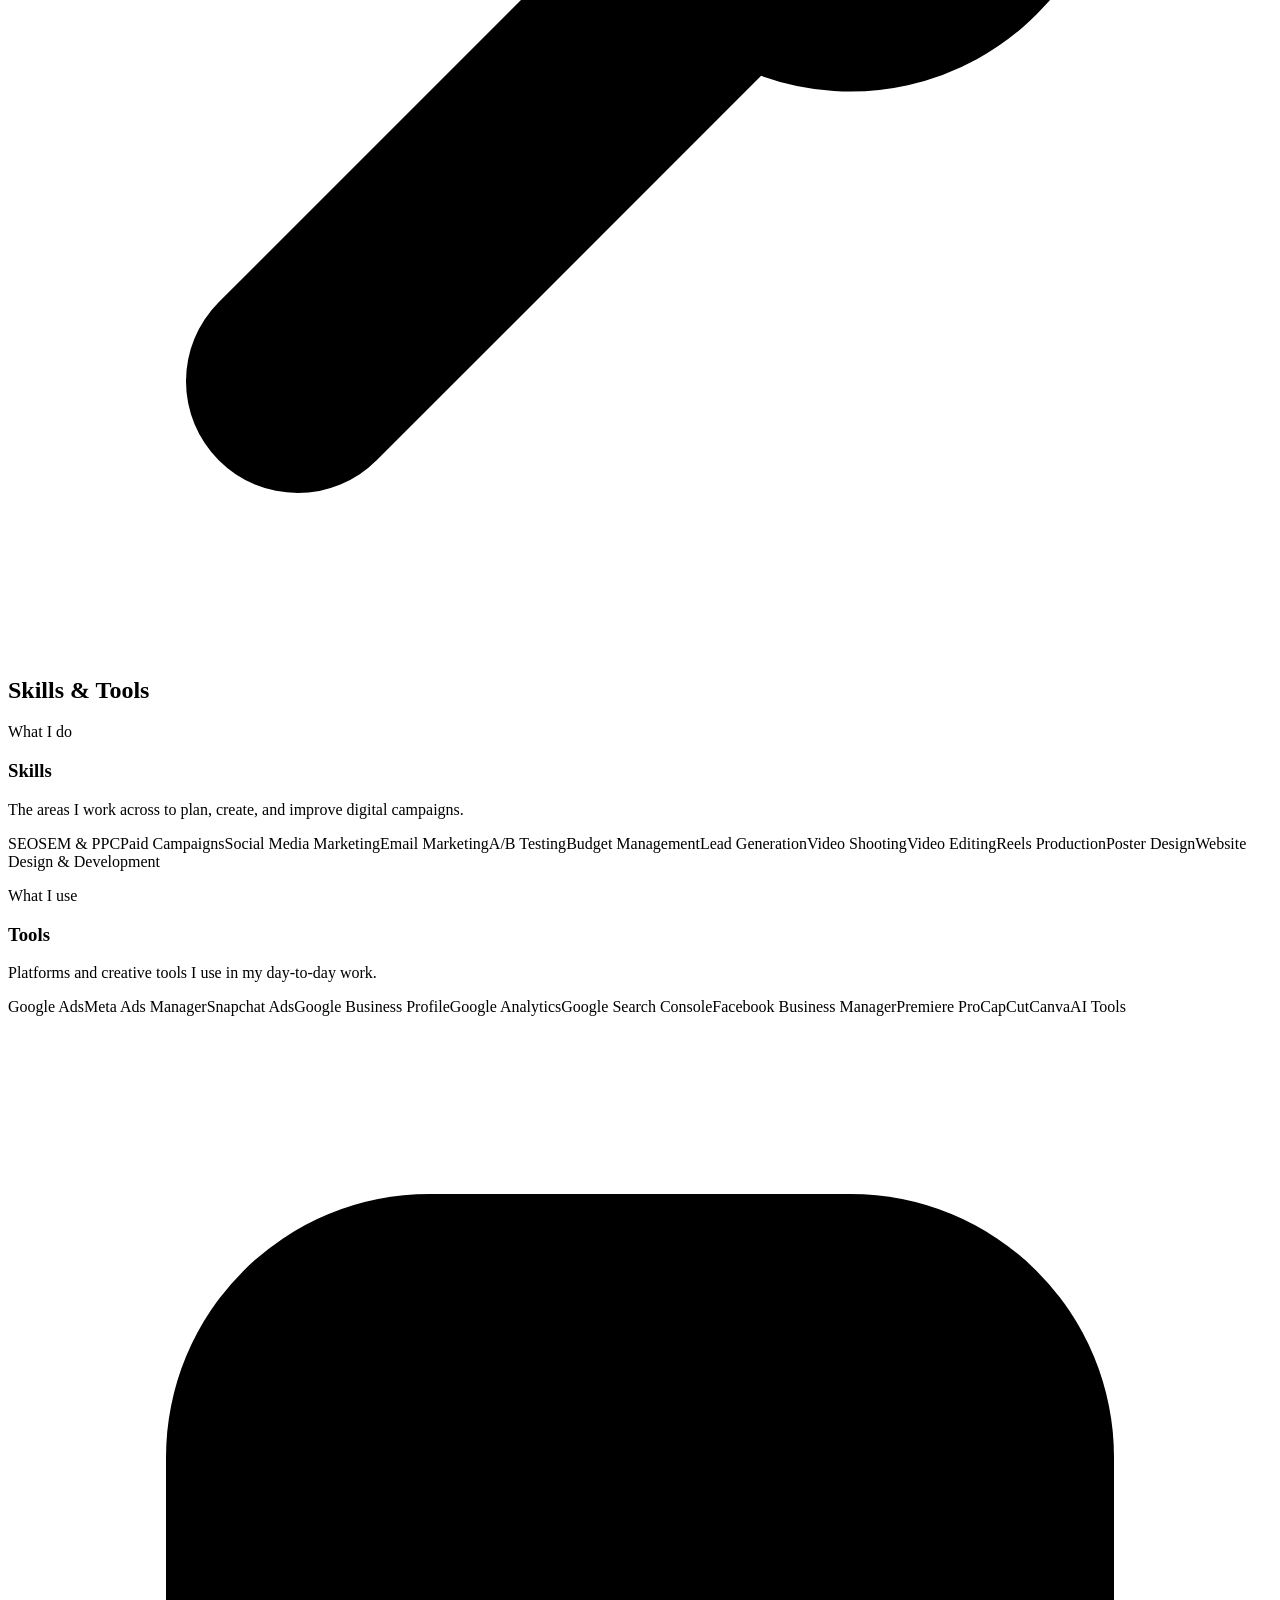
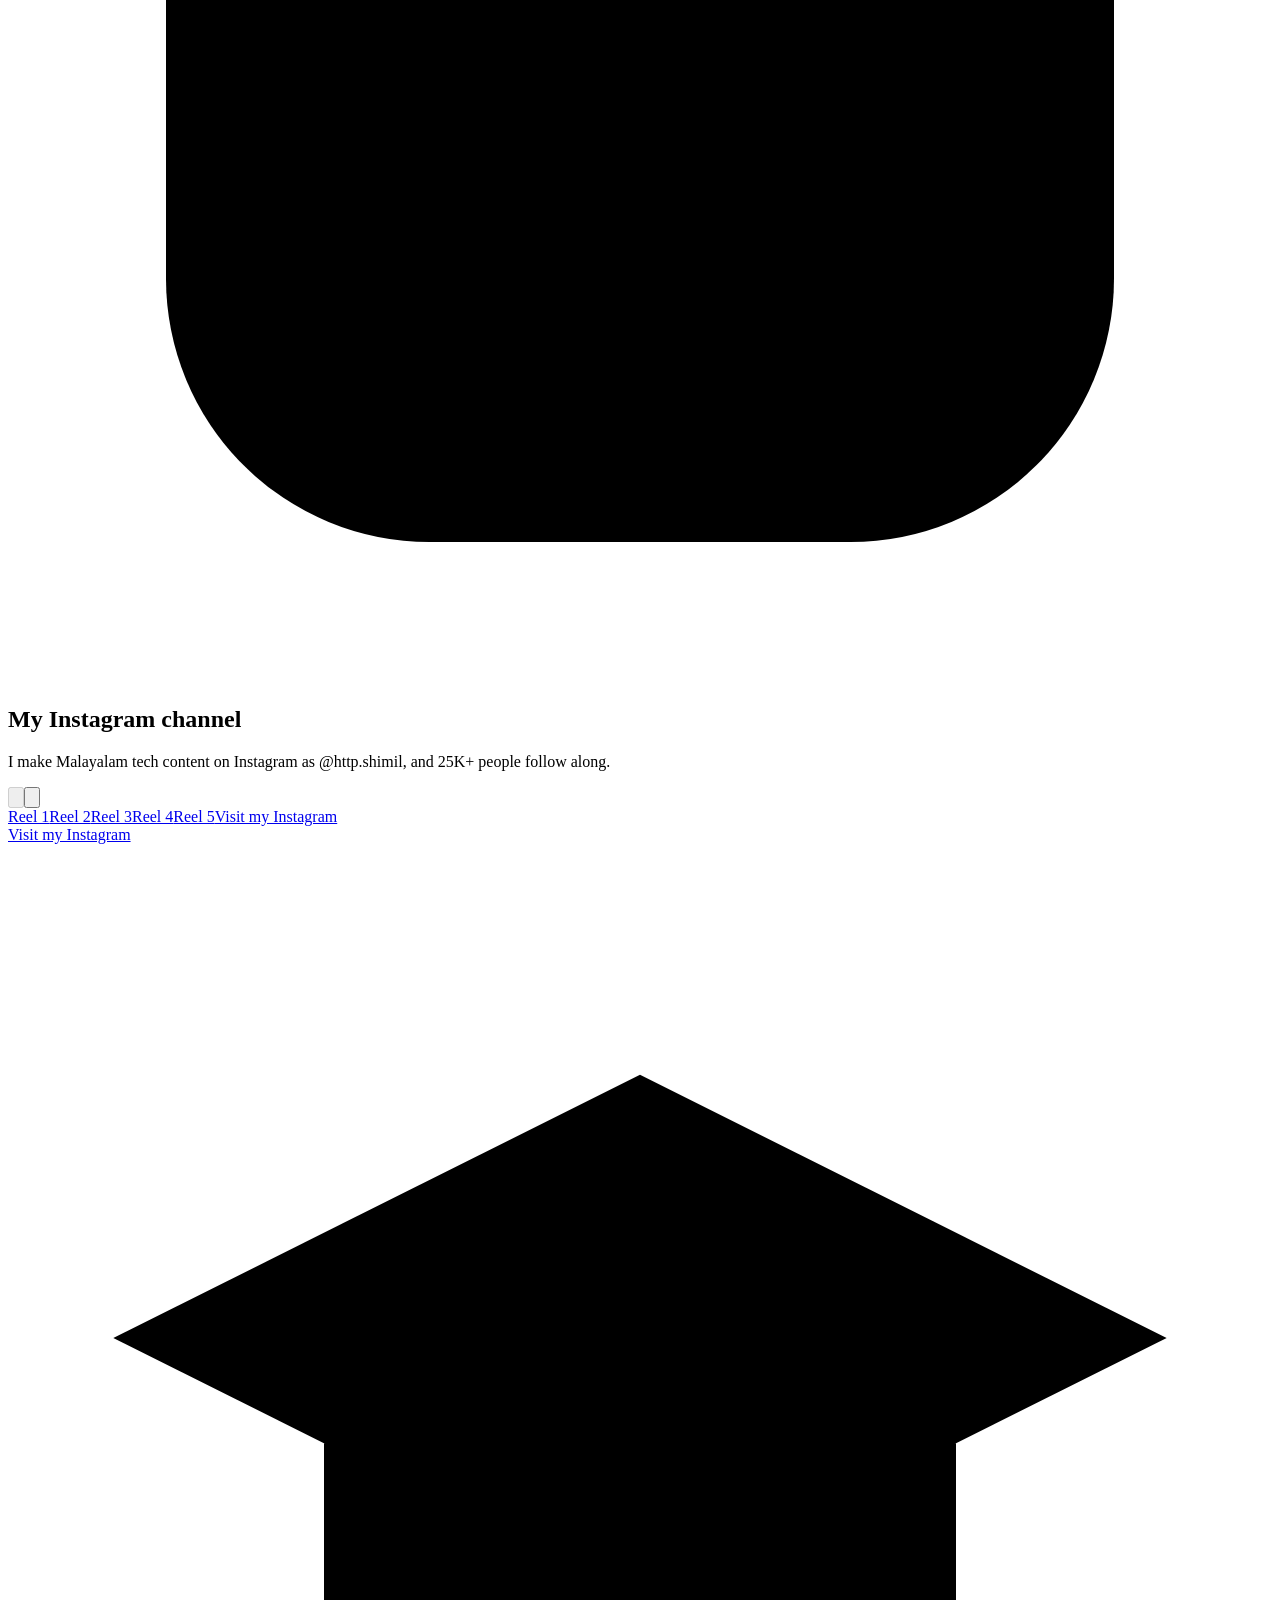
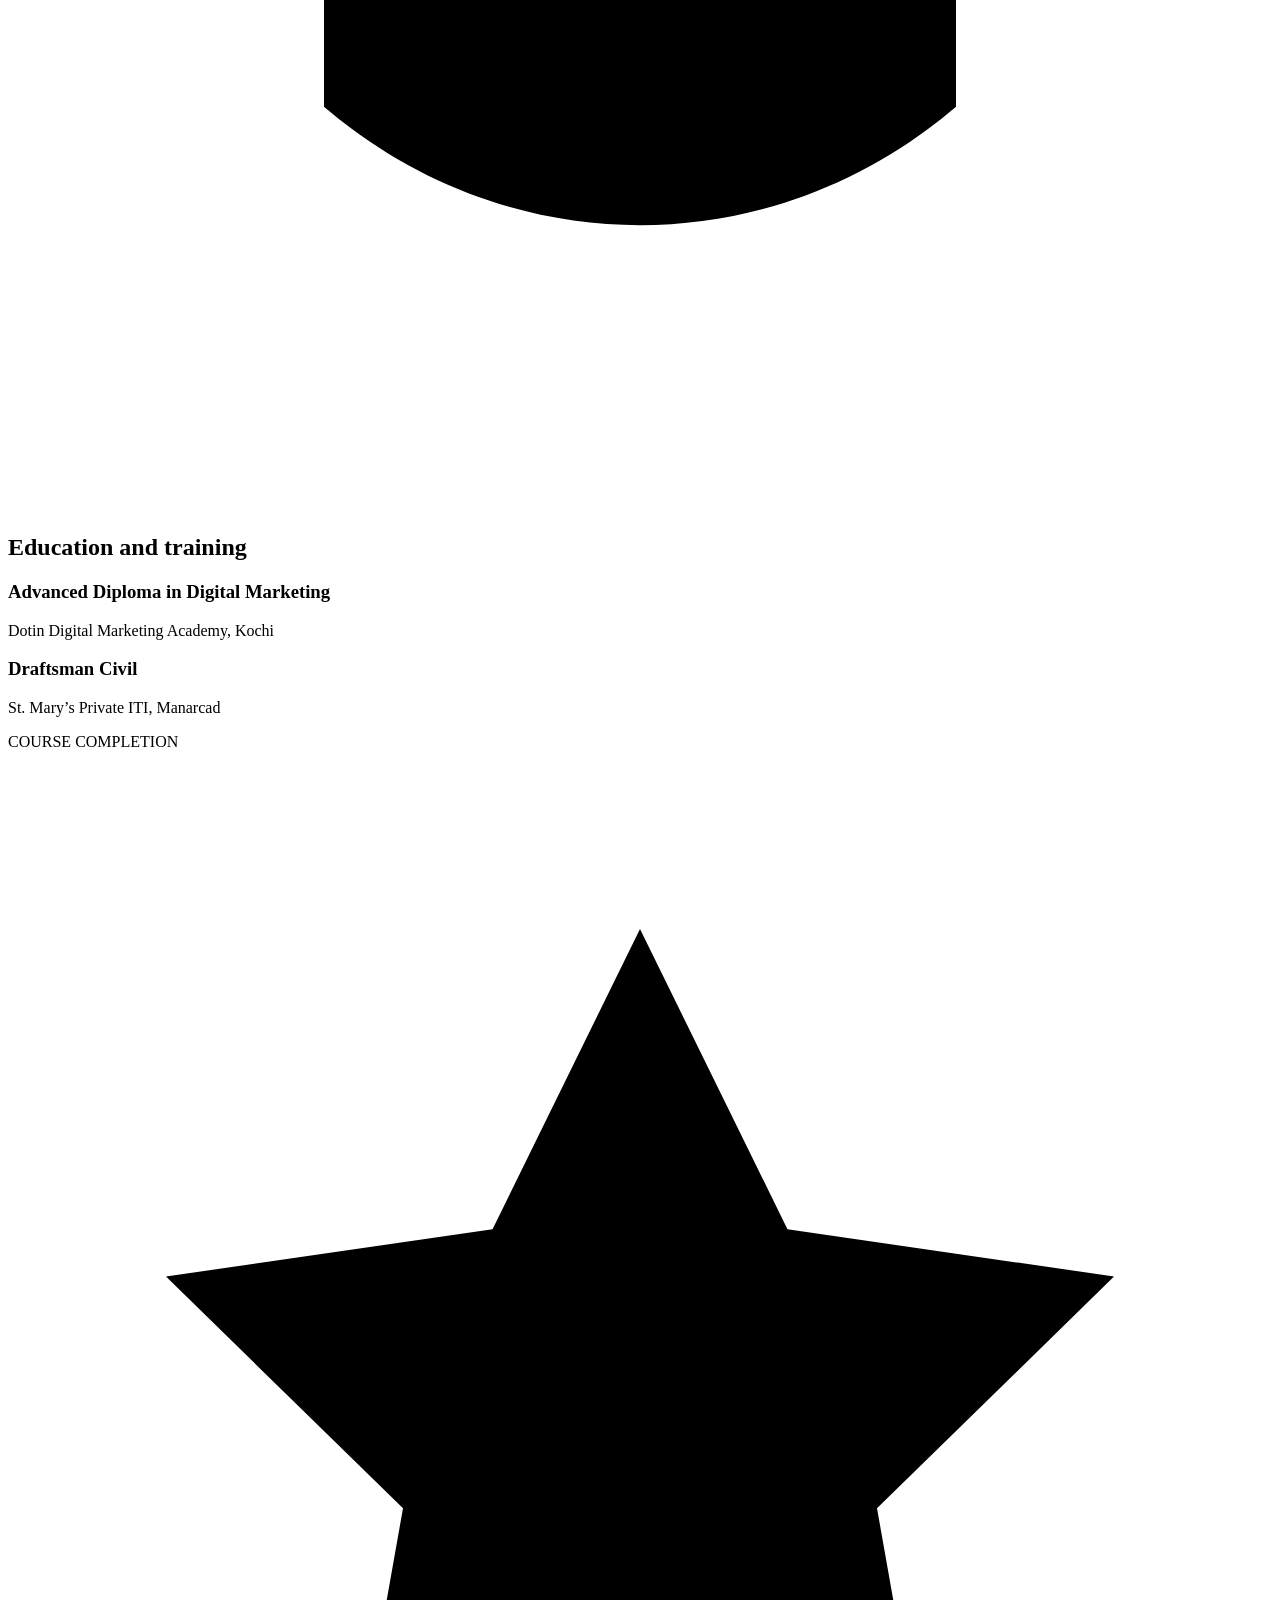
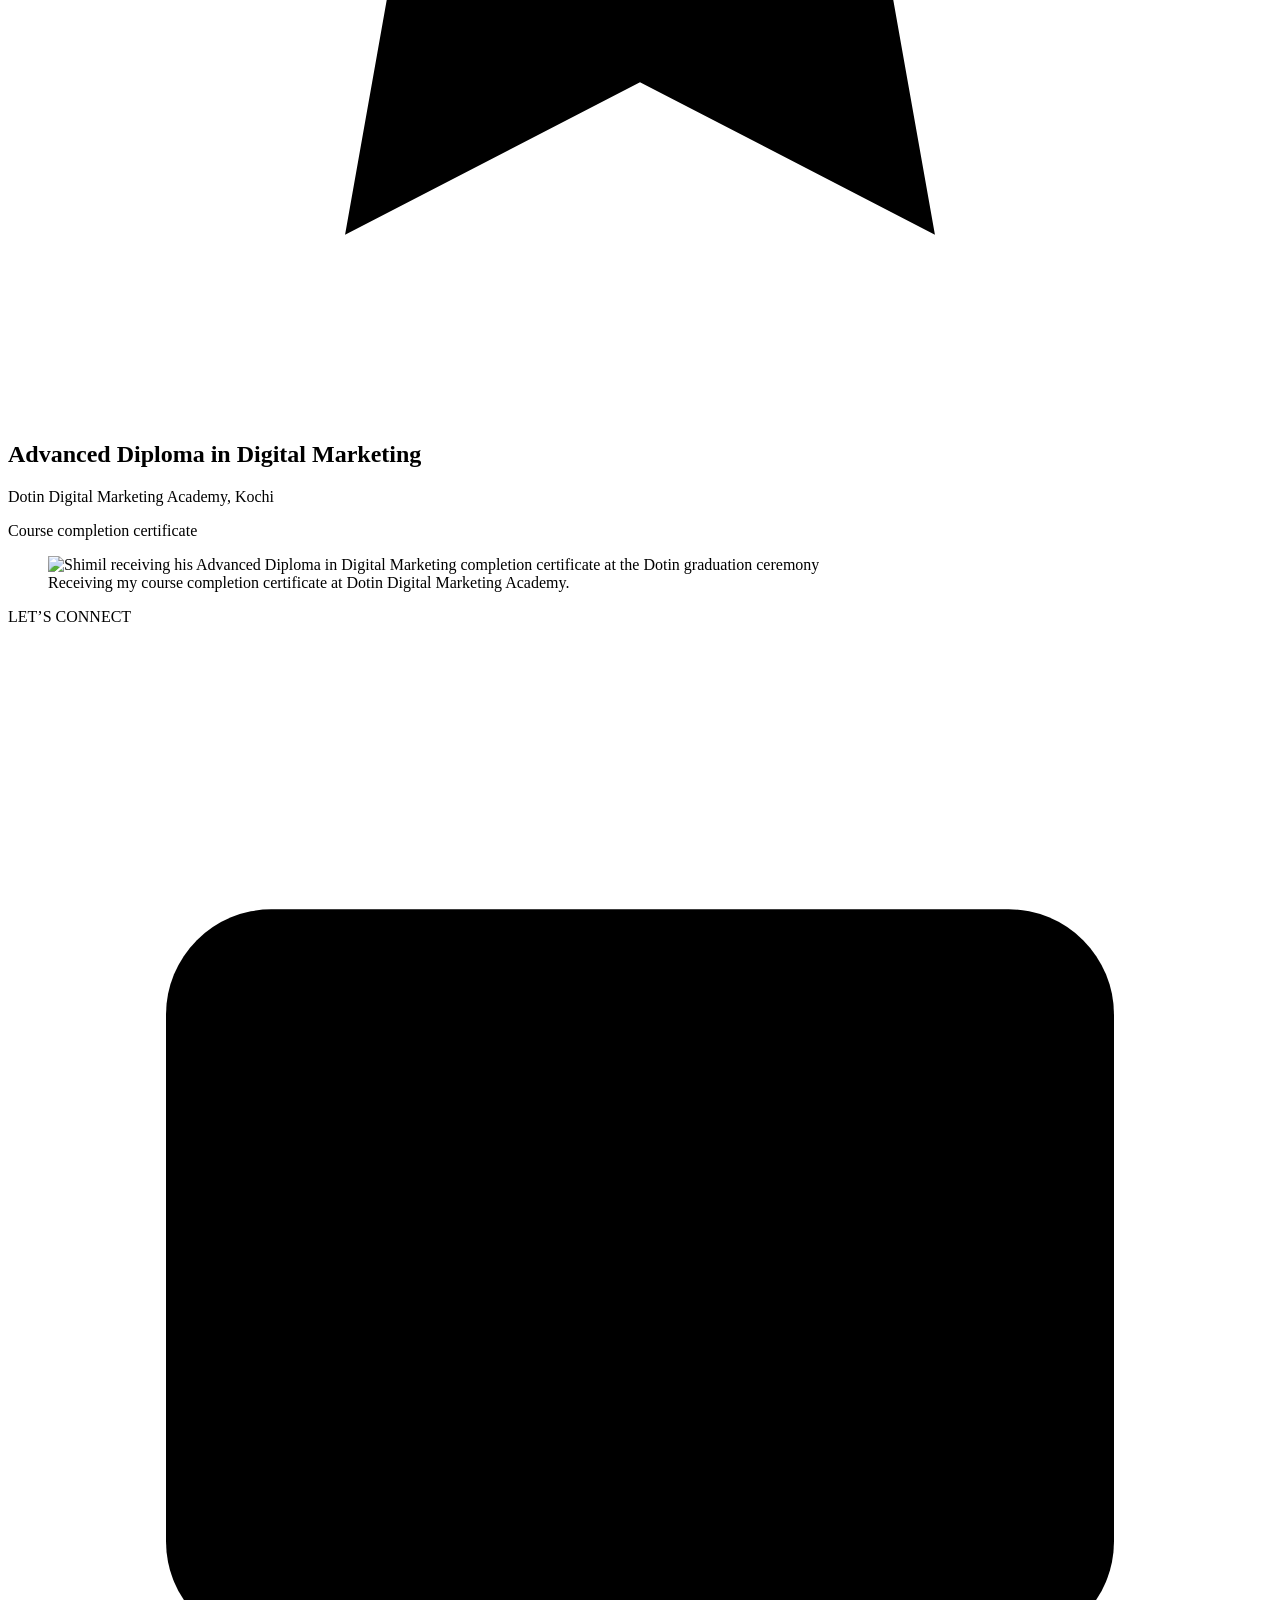
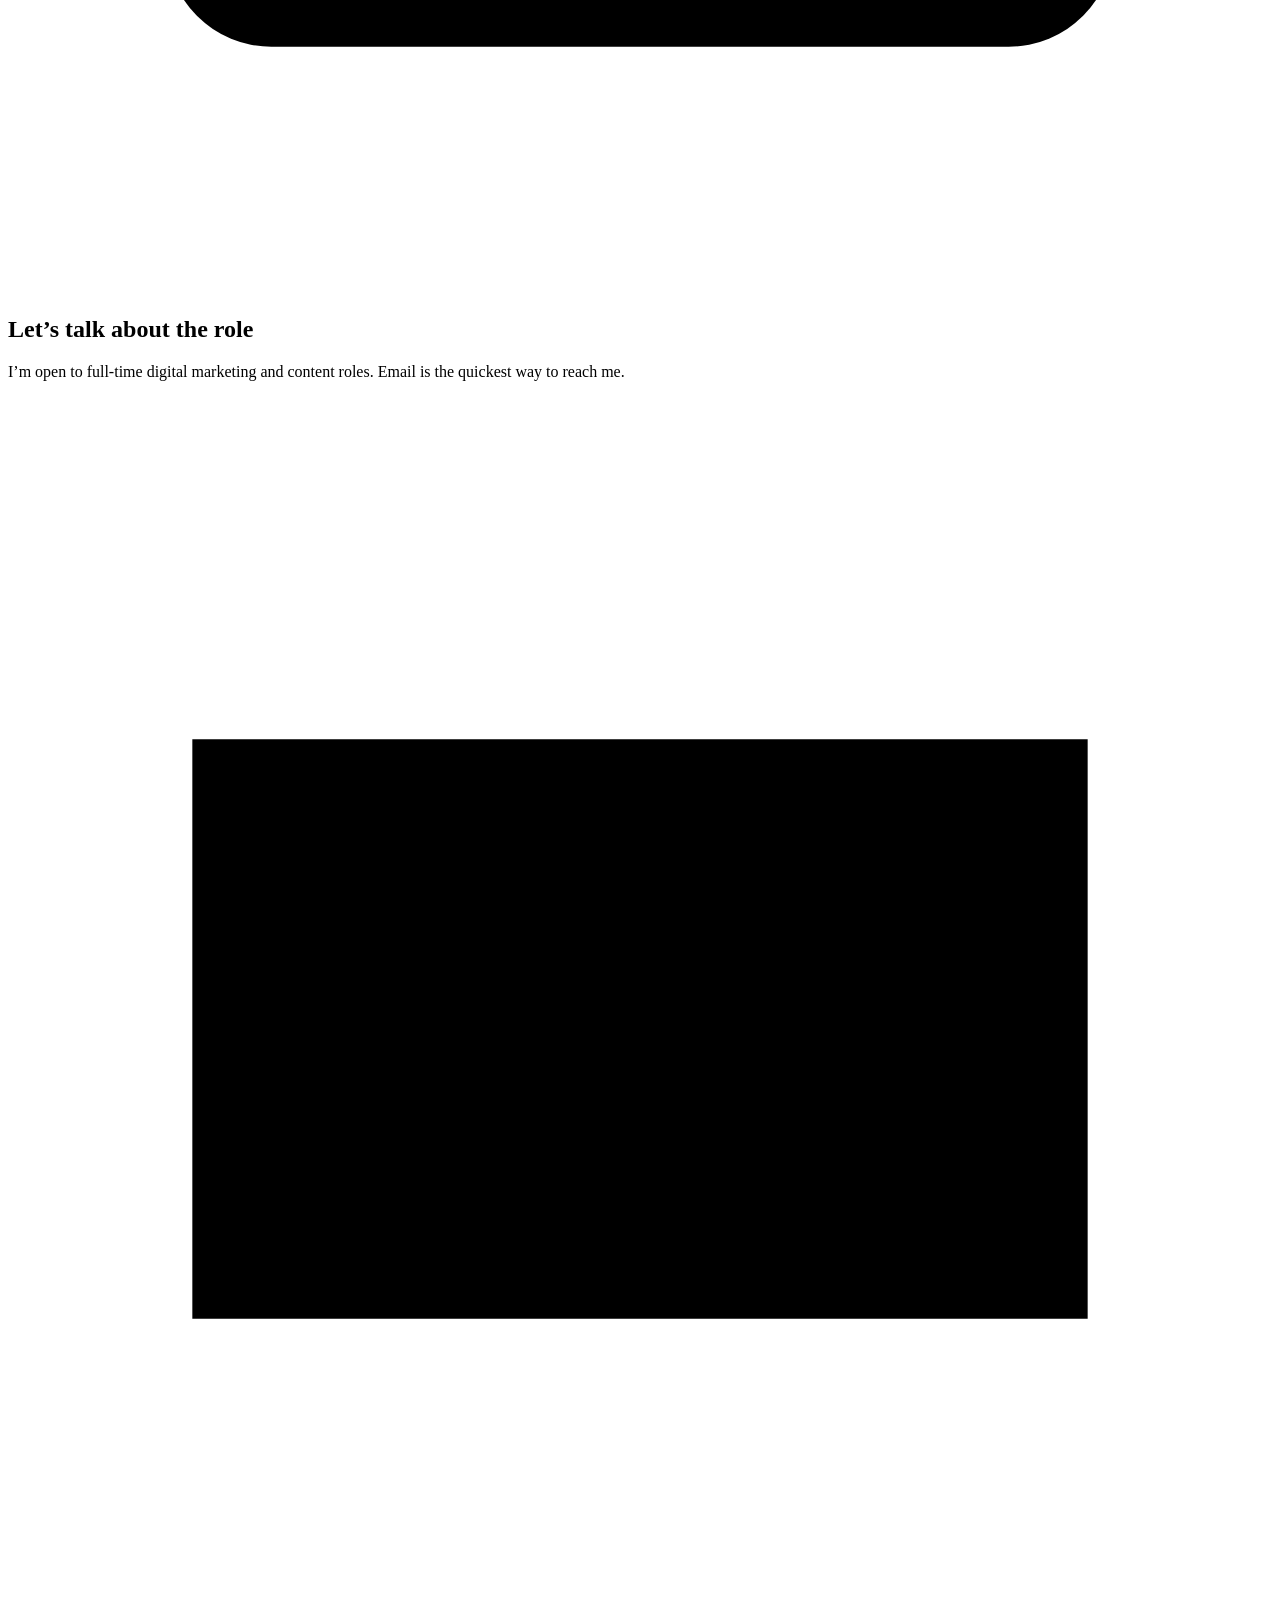
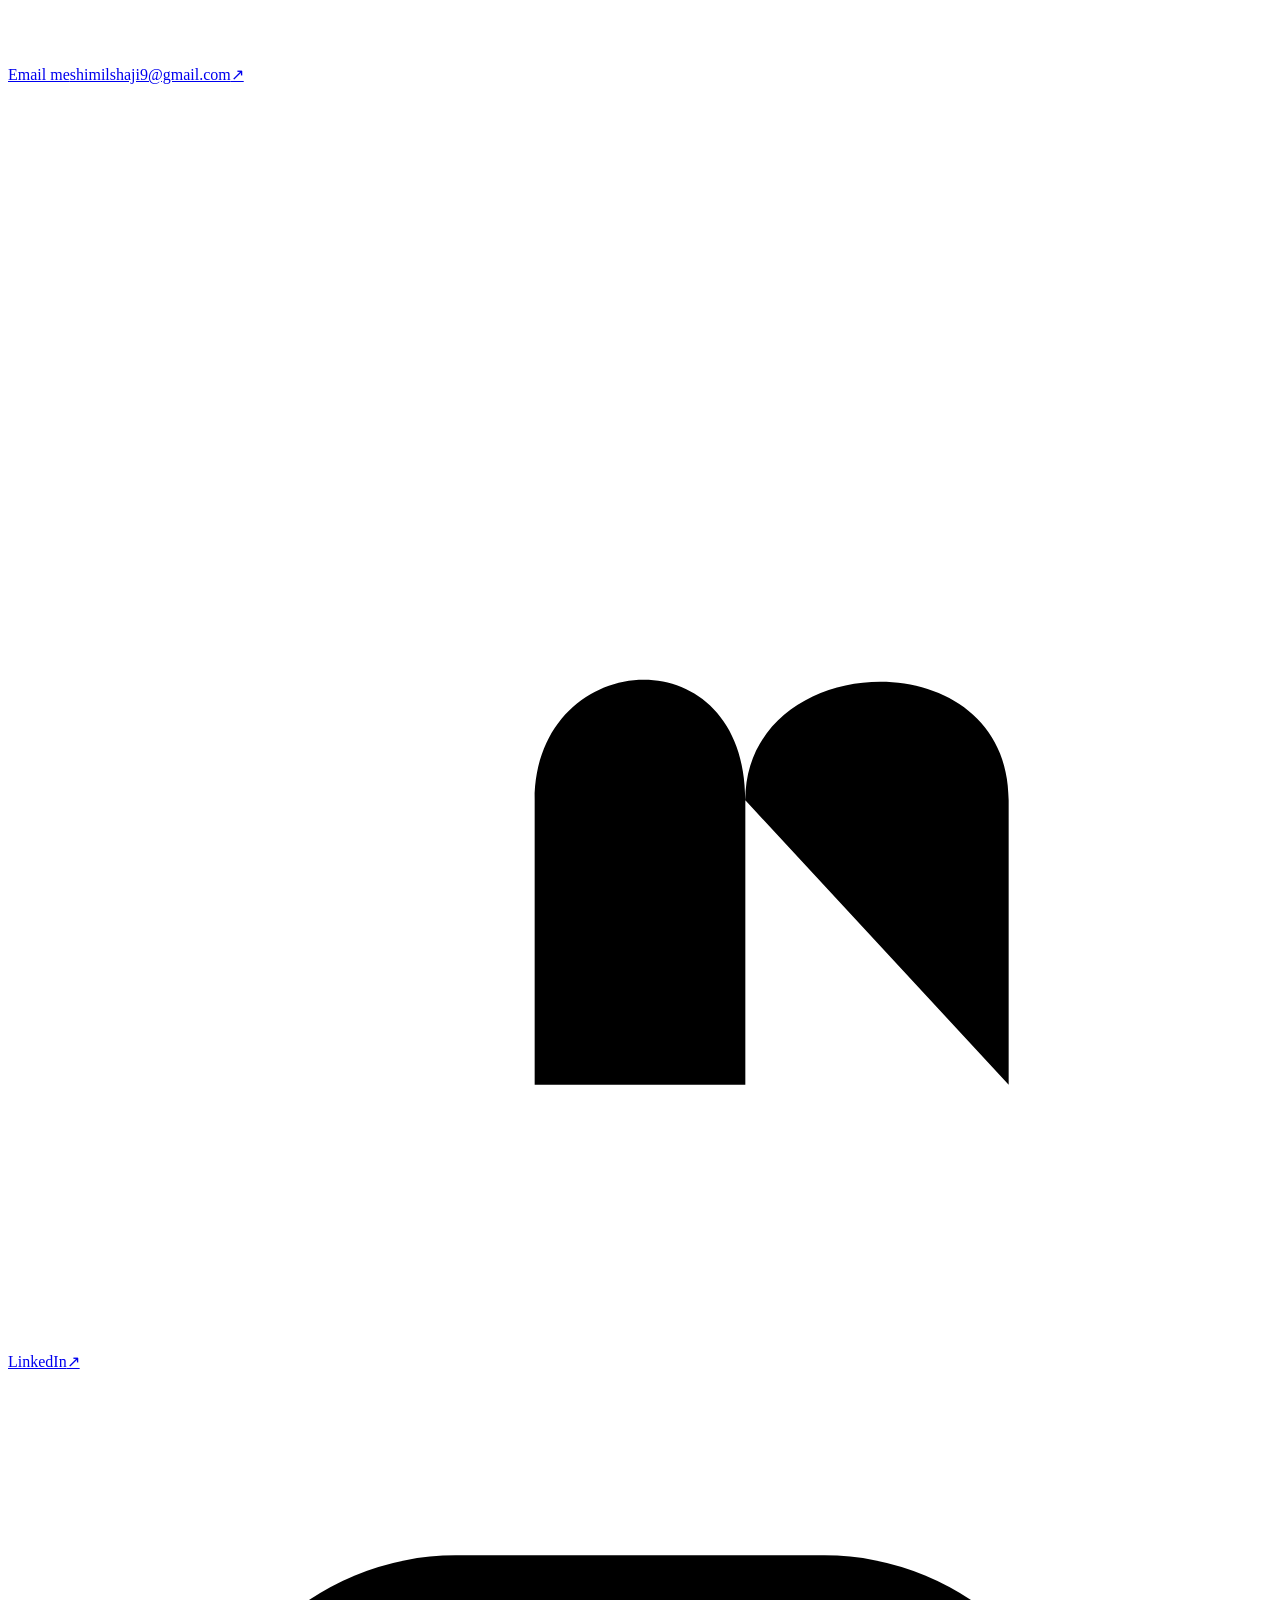
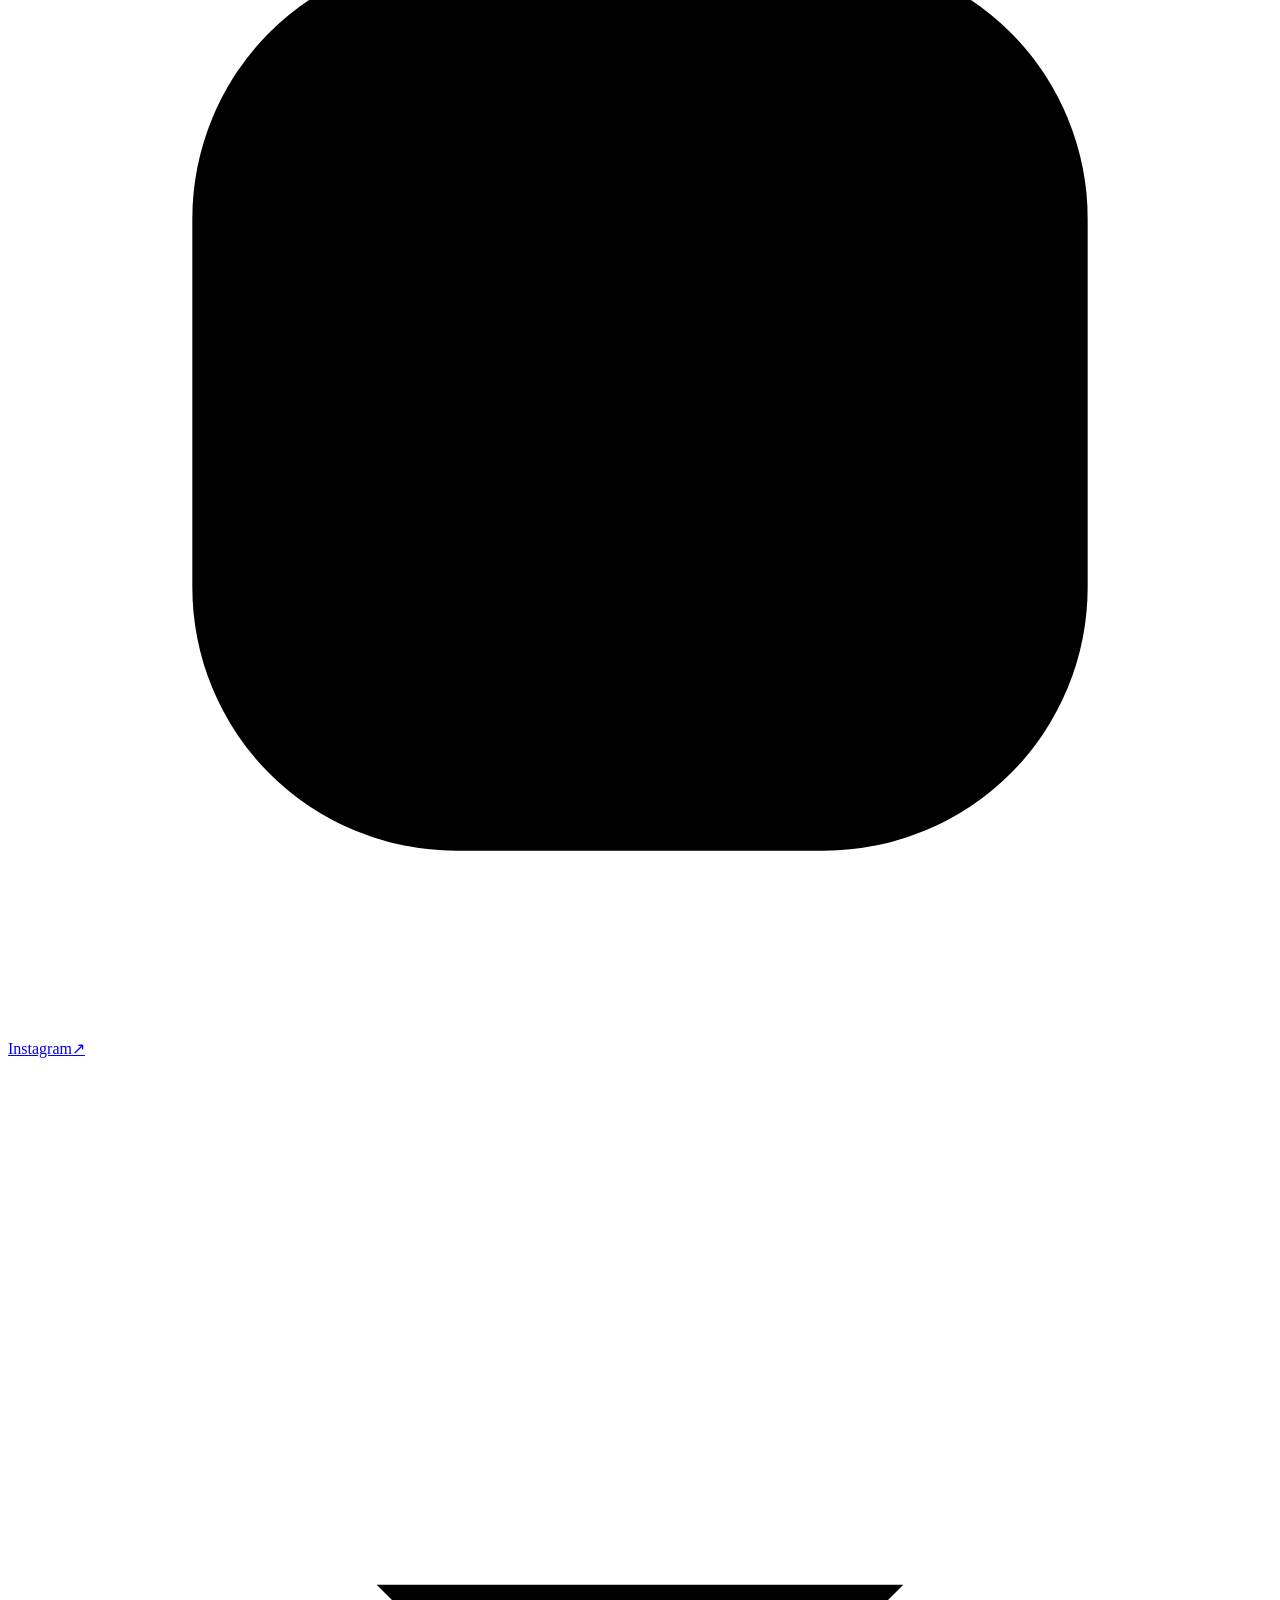
==== commit d3f697e6: "Place presentation link inside blog article" ====
--- a/index.html
+++ b/index.html
@@ -93,10 +93,7 @@
     <article class="skill-tool-card"><p class="skill-tool-kicker">What I do</p><h3>Skills</h3><p class="skill-tool-intro">The areas I work across to plan, create, and improve digital campaigns.</p><div class="skill-pills"><span>SEO</span><span>SEM &amp; PPC</span><span>Paid Campaigns</span><span>Social Media Marketing</span><span>Email Marketing</span><span>A/B Testing</span><span>Budget Management</span><span>Lead Generation</span><span>Video Shooting</span><span>Video Editing</span><span>Reels Production</span><span>Poster Design</span><span>Website Design &amp; Development</span></div></article>
     <article class="skill-tool-card tools-card"><p class="skill-tool-kicker">What I use</p><h3>Tools</h3><p class="skill-tool-intro">Platforms and creative tools I use in my day-to-day work.</p><div class="skill-pills"><span>Google Ads</span><span>Meta Ads Manager</span><span>Snapchat Ads</span><span>Google Business Profile</span><span>Google Analytics</span><span>Google Search Console</span><span>Facebook Business Manager</span><span>Premiere Pro</span><span>CapCut</span><span>Canva</span><span>AI Tools</span></div></article>
   </div>
-  <article class="skill-tool-card" style="margin-top:20px">
-    <p class="skill-tool-kicker">Featured presentation</p>
-    <h3><a href="https://www.slideserve.com/sHiMiL/how-small-businesses-can-2x-sales-in-2026-lessons-from-ranking-pages-at-1-on-g" target="_blank" rel="noopener noreferrer" style="color:var(--green-dark);text-decoration:none">How Small Businesses Can 2x Sales in 2026: Lessons from Ranking Pages at #1 on Google</a></h3>
-  </article>
+  
 </div></section>
 
 <section class="sec white" id="instagram"><div class="w">
@@ -146,3 +143,4 @@
 </body>
 </html>
 
+
